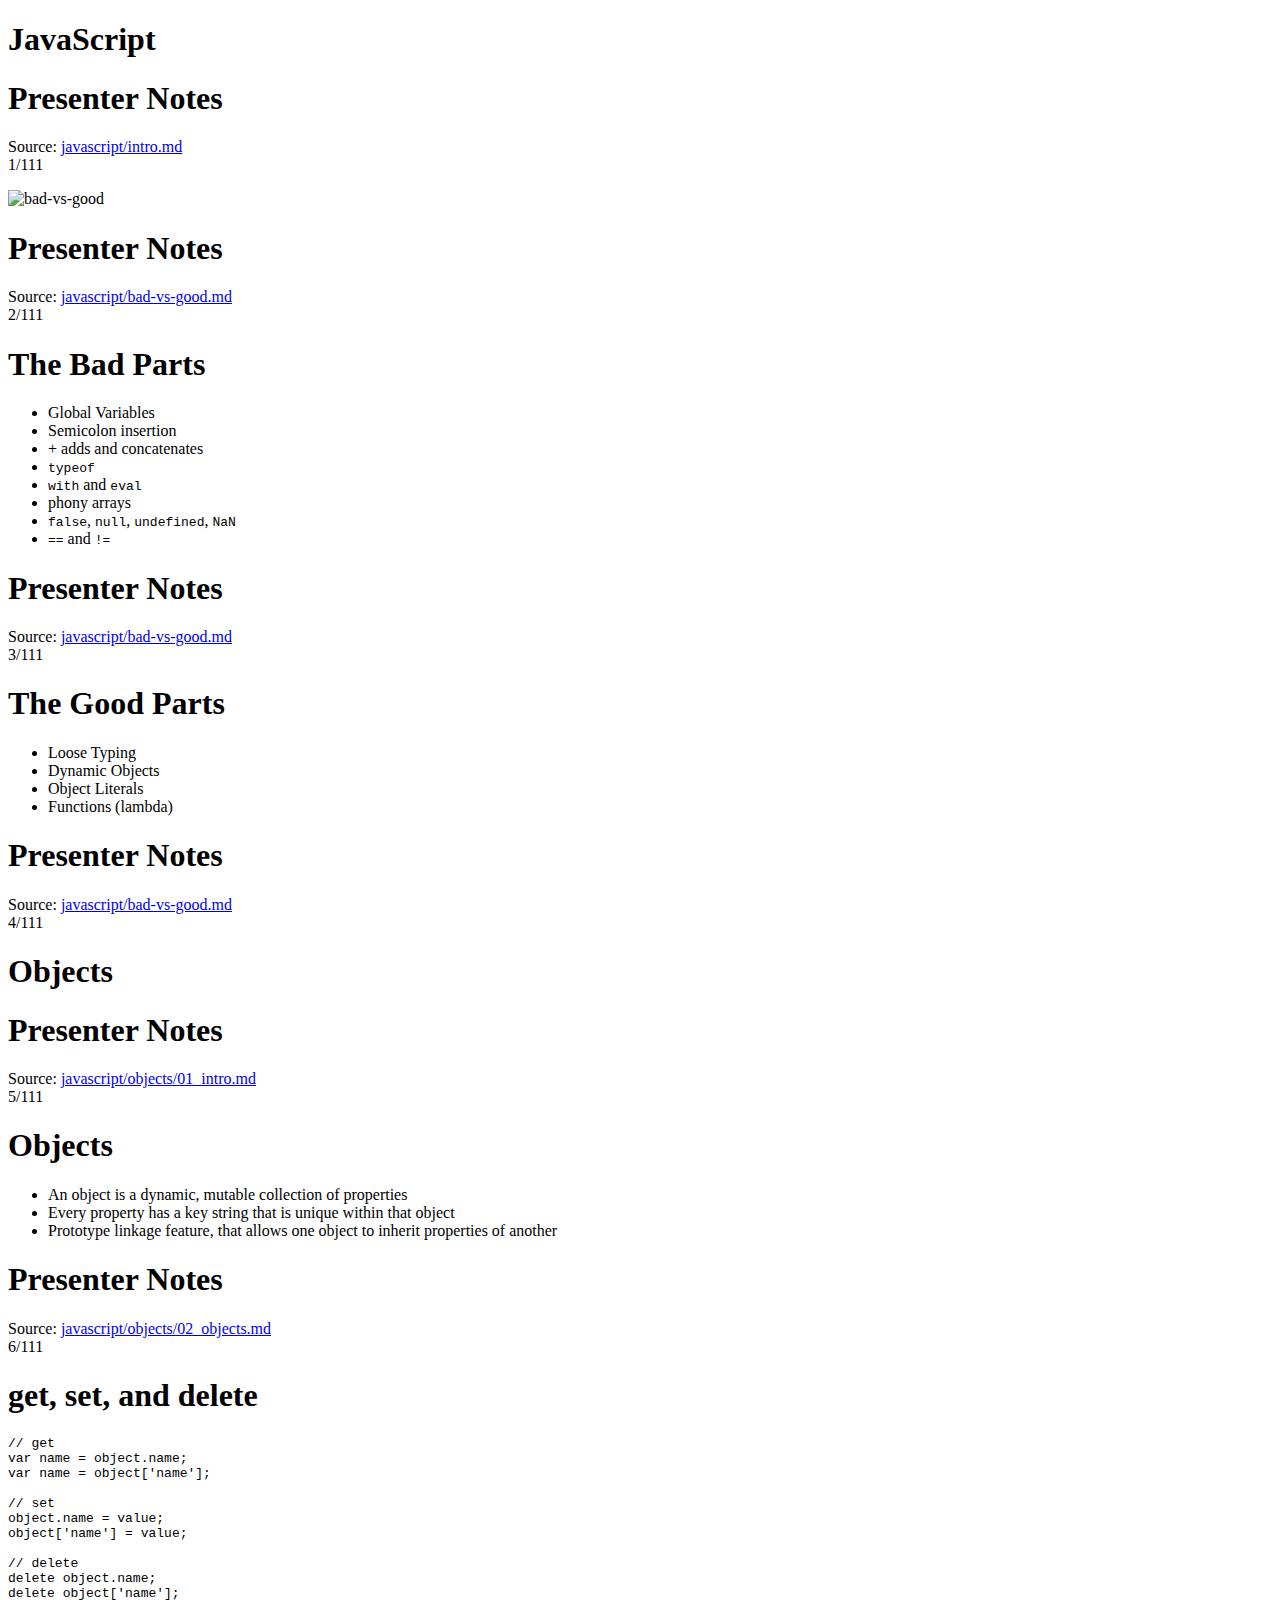
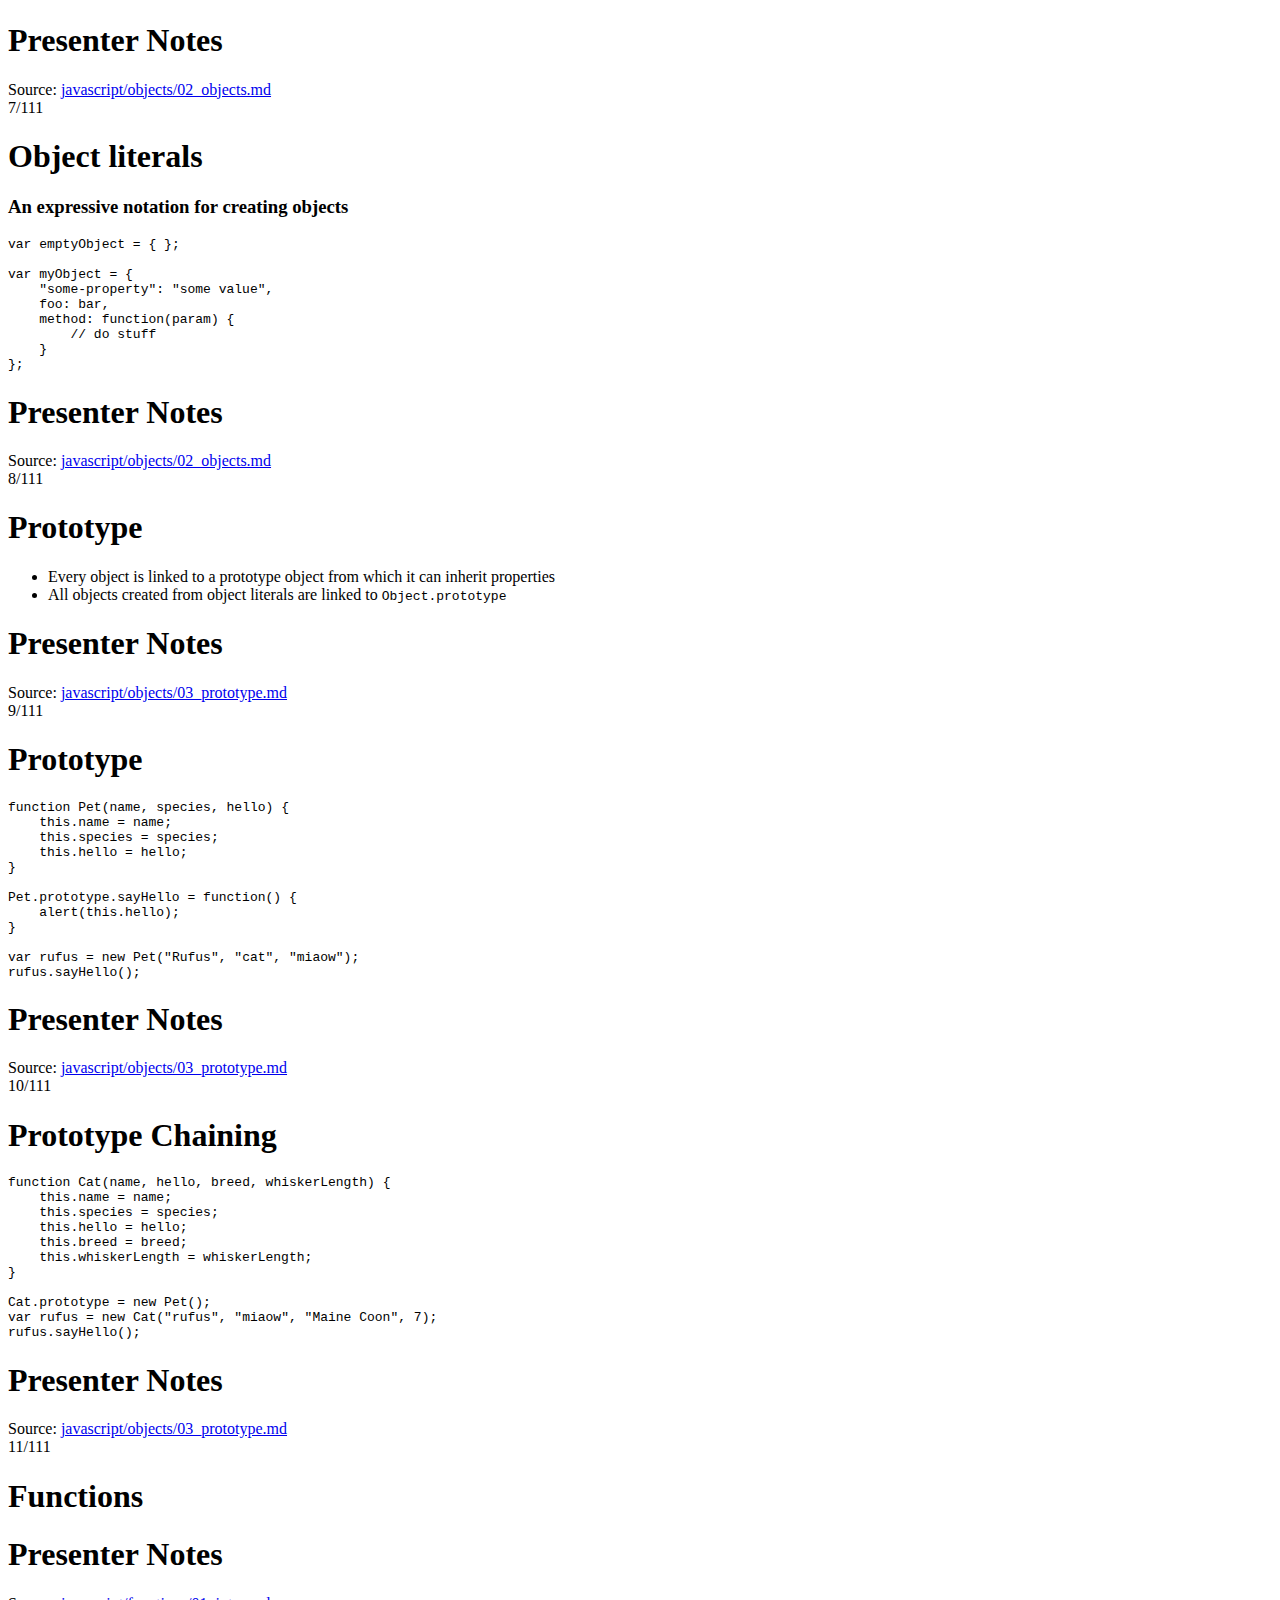
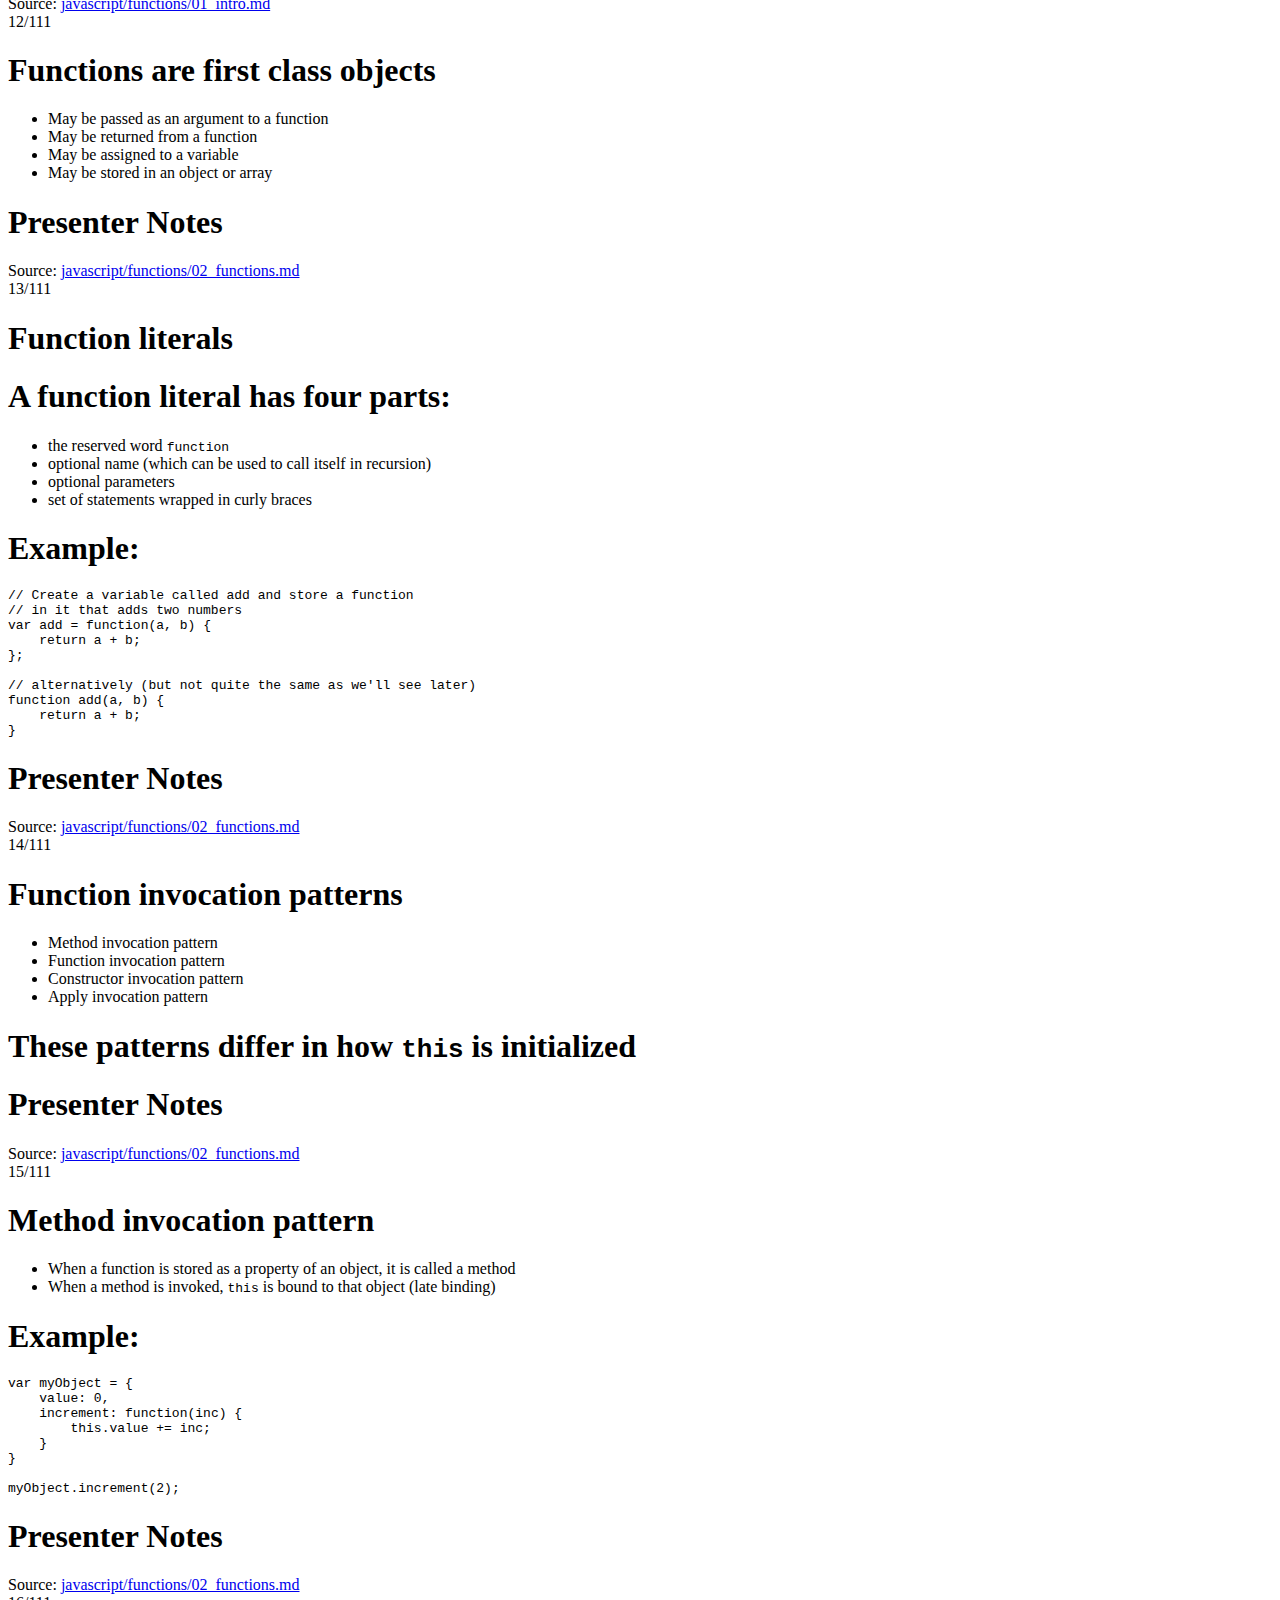
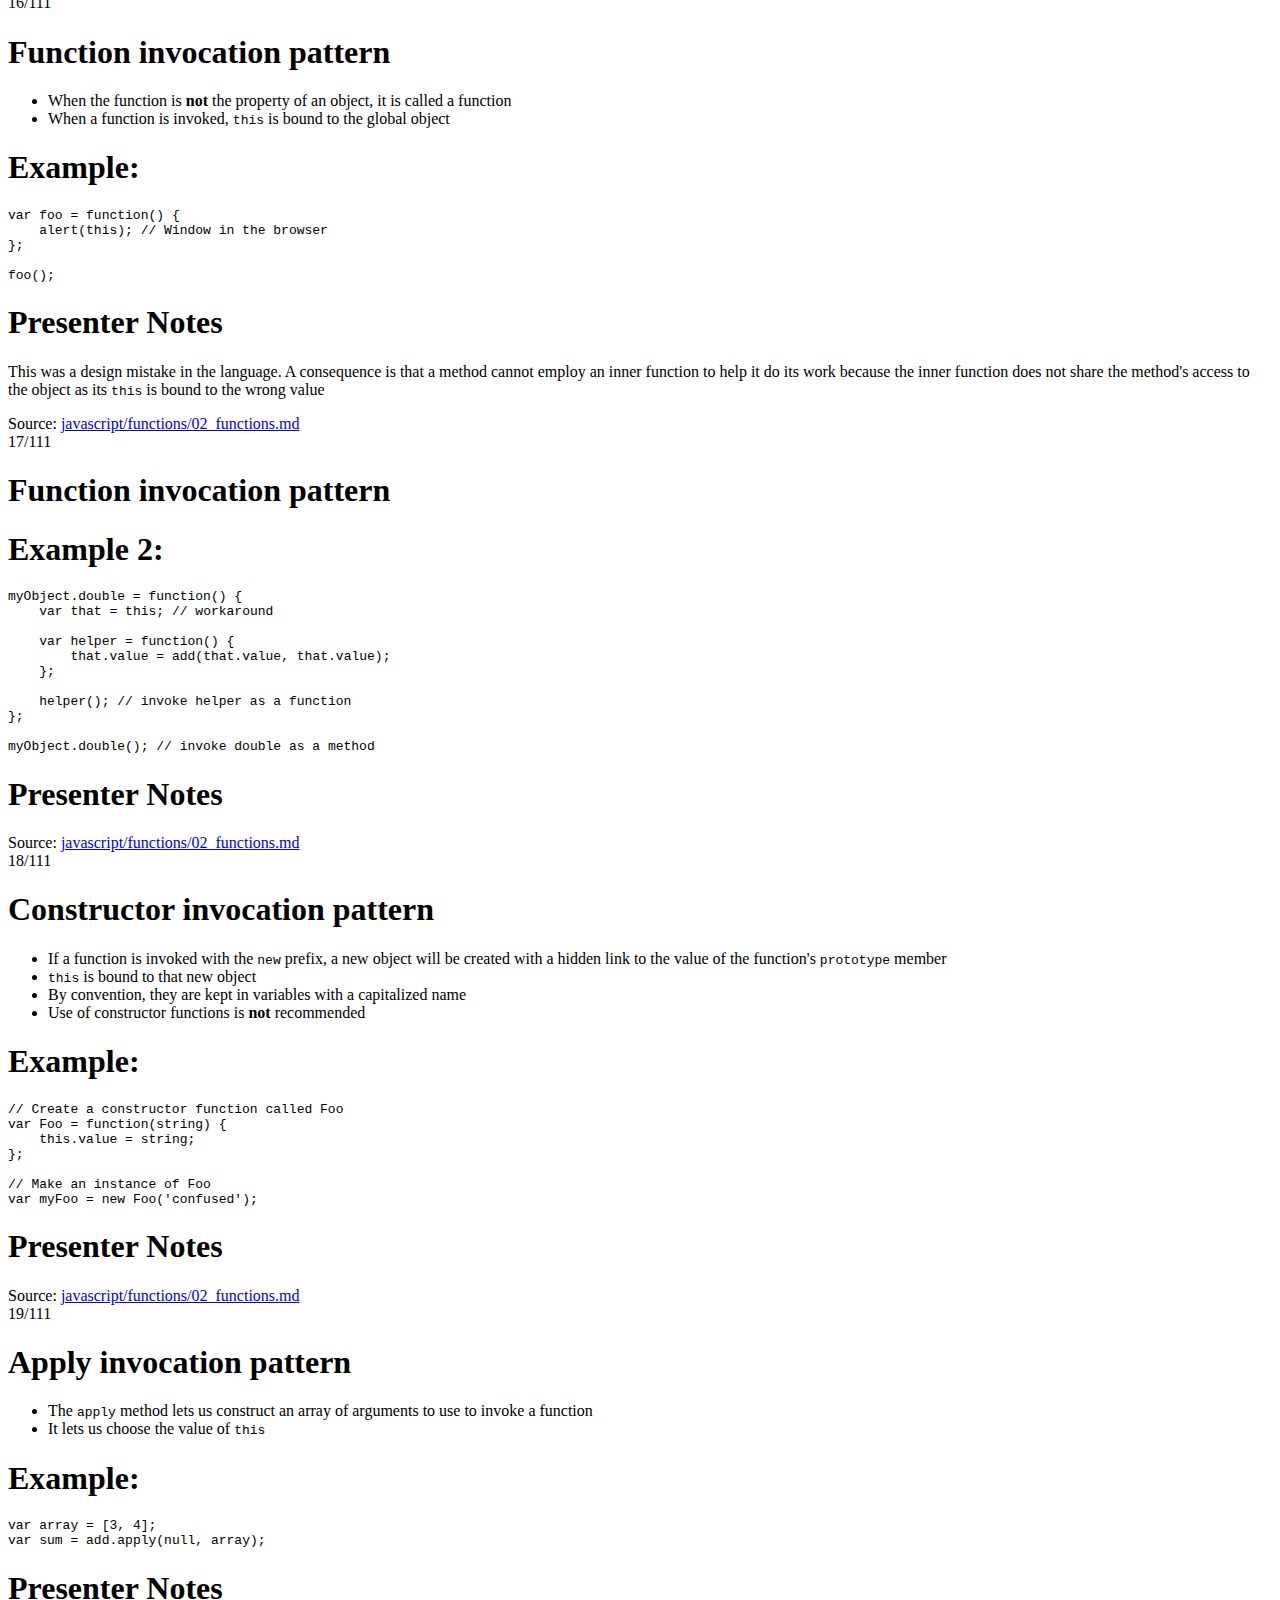
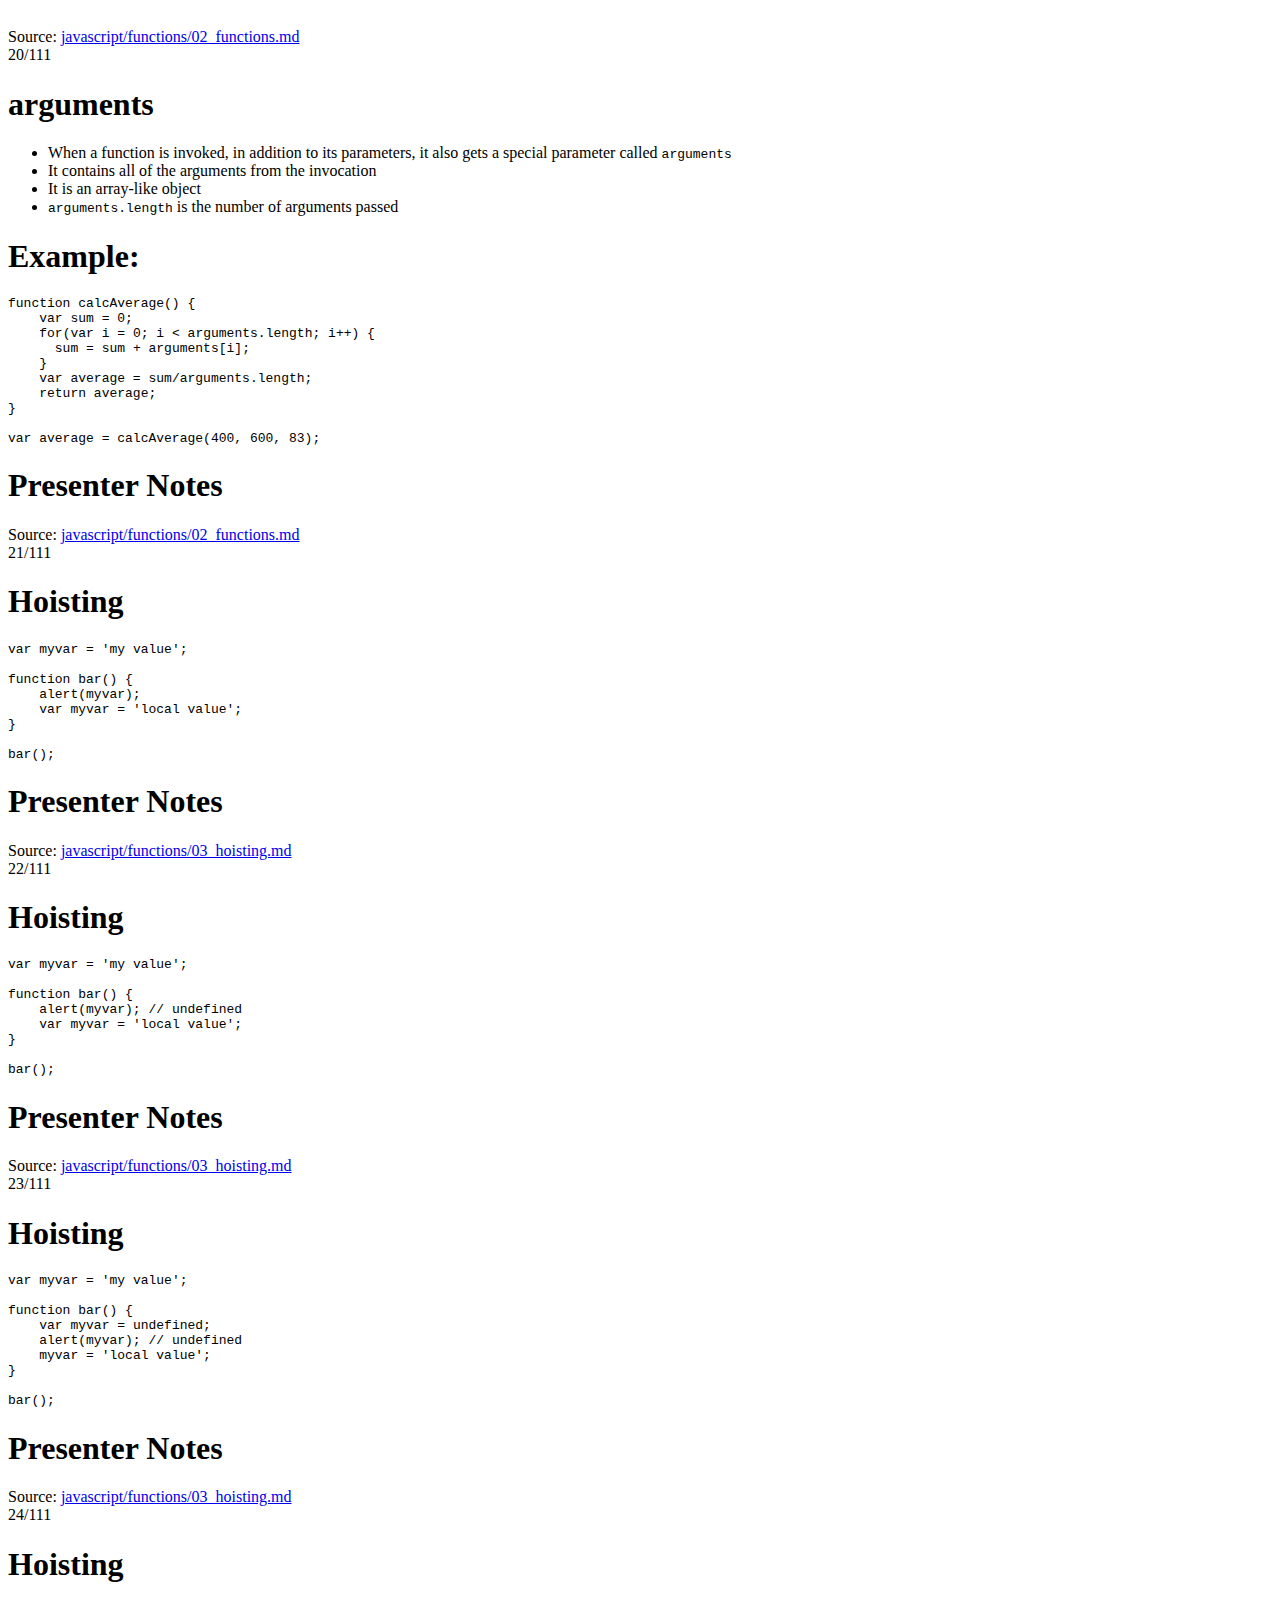
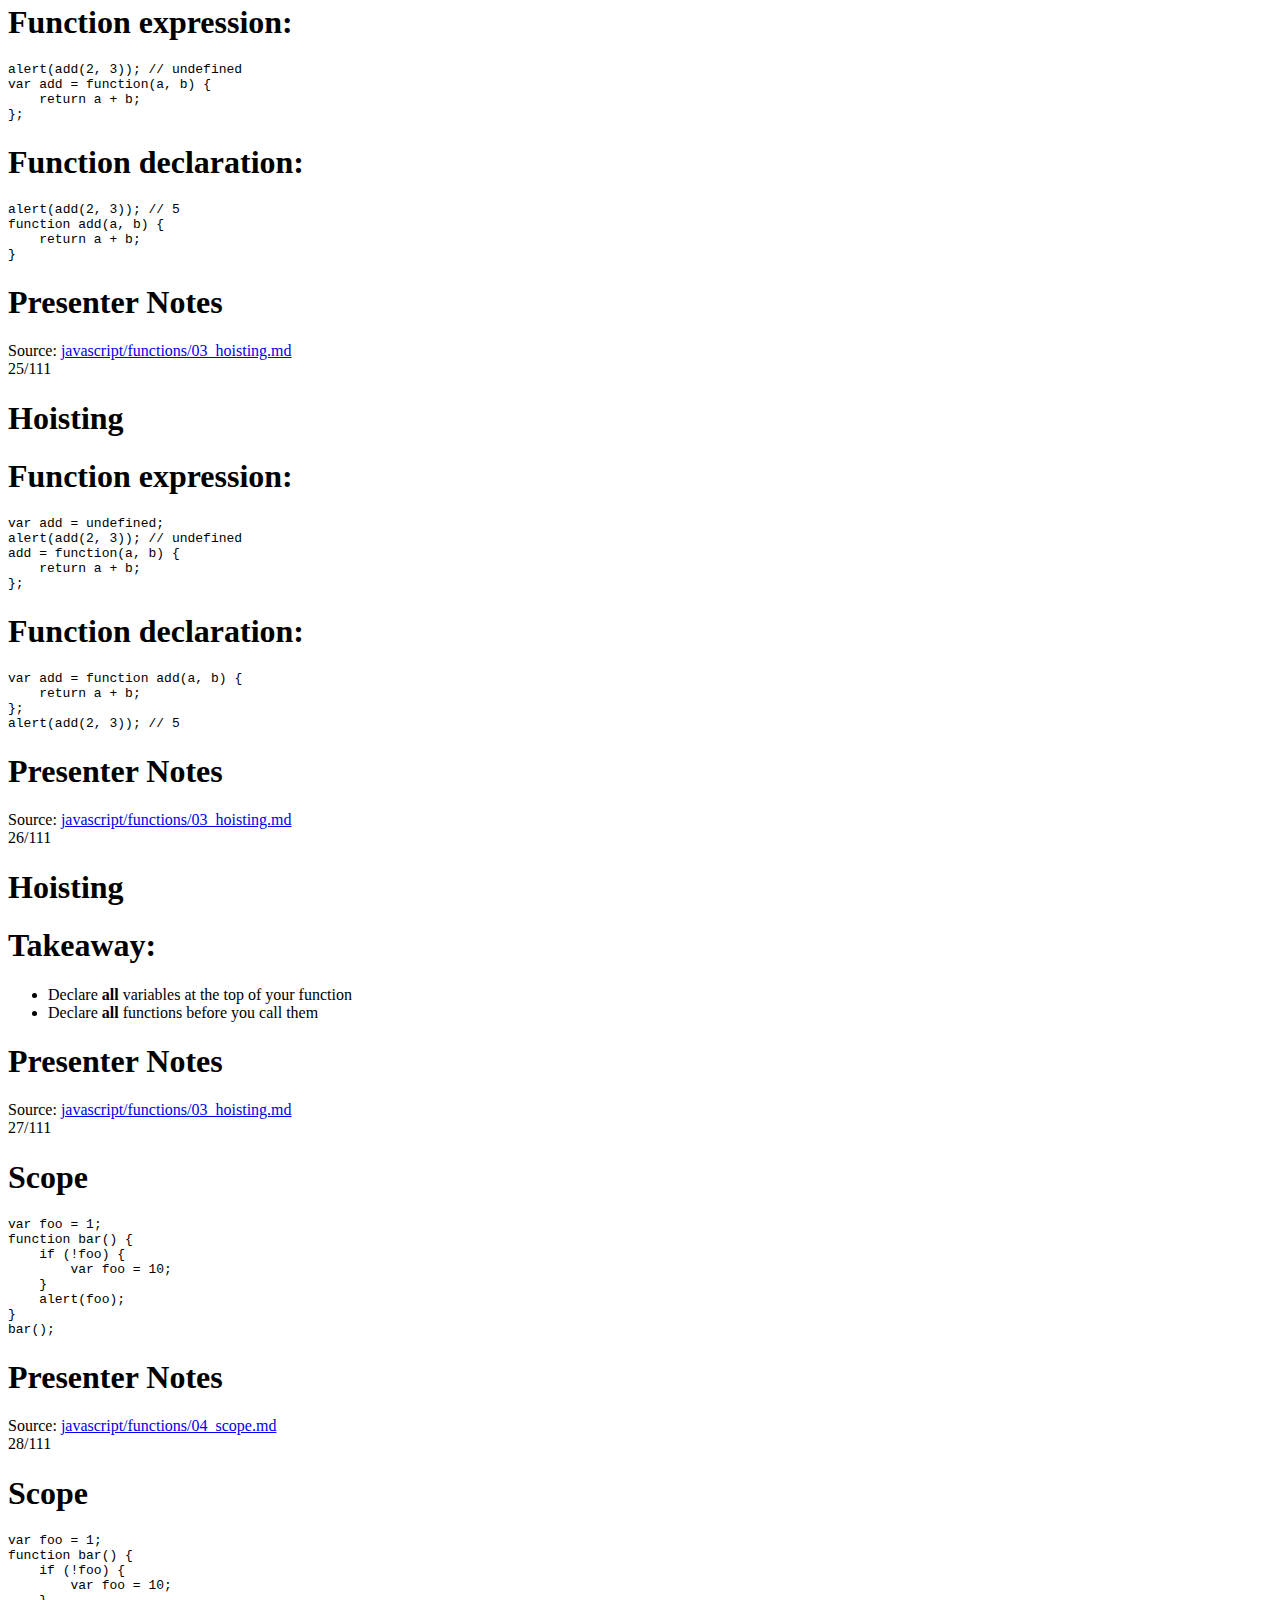
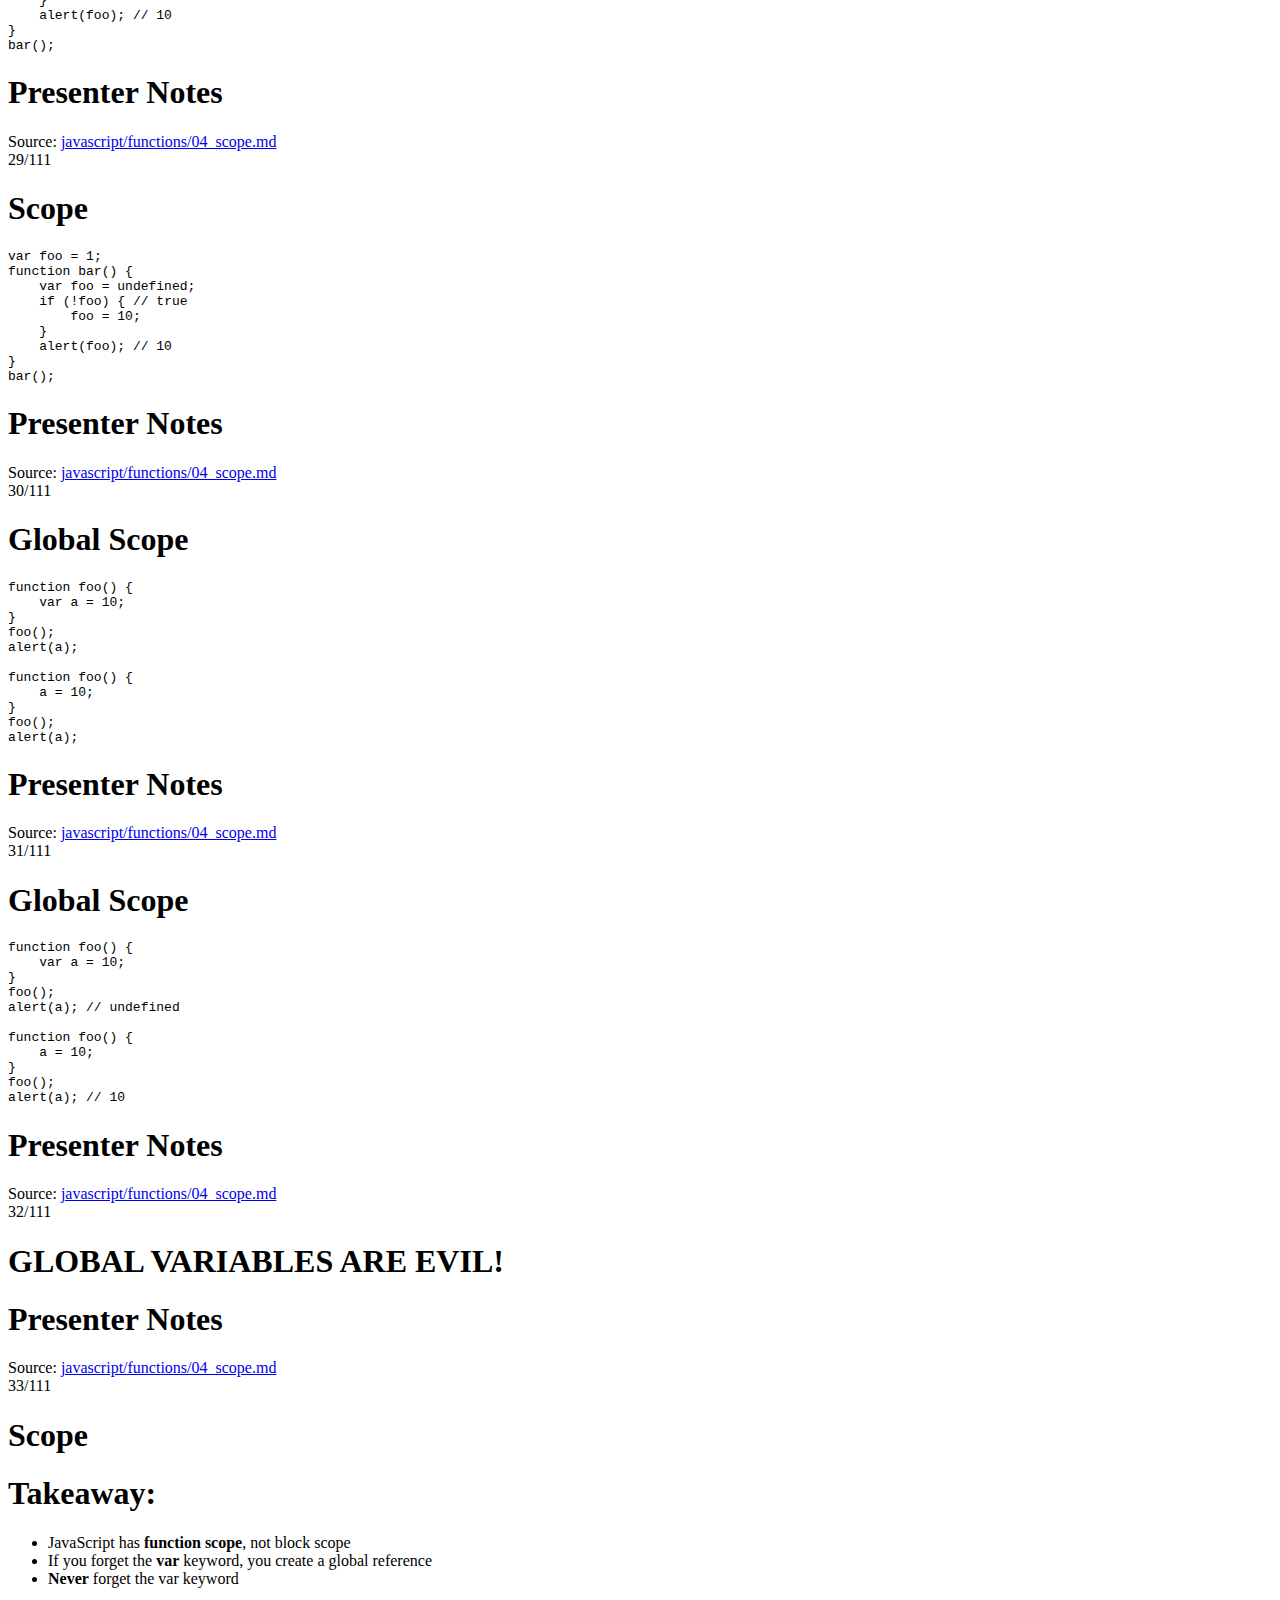
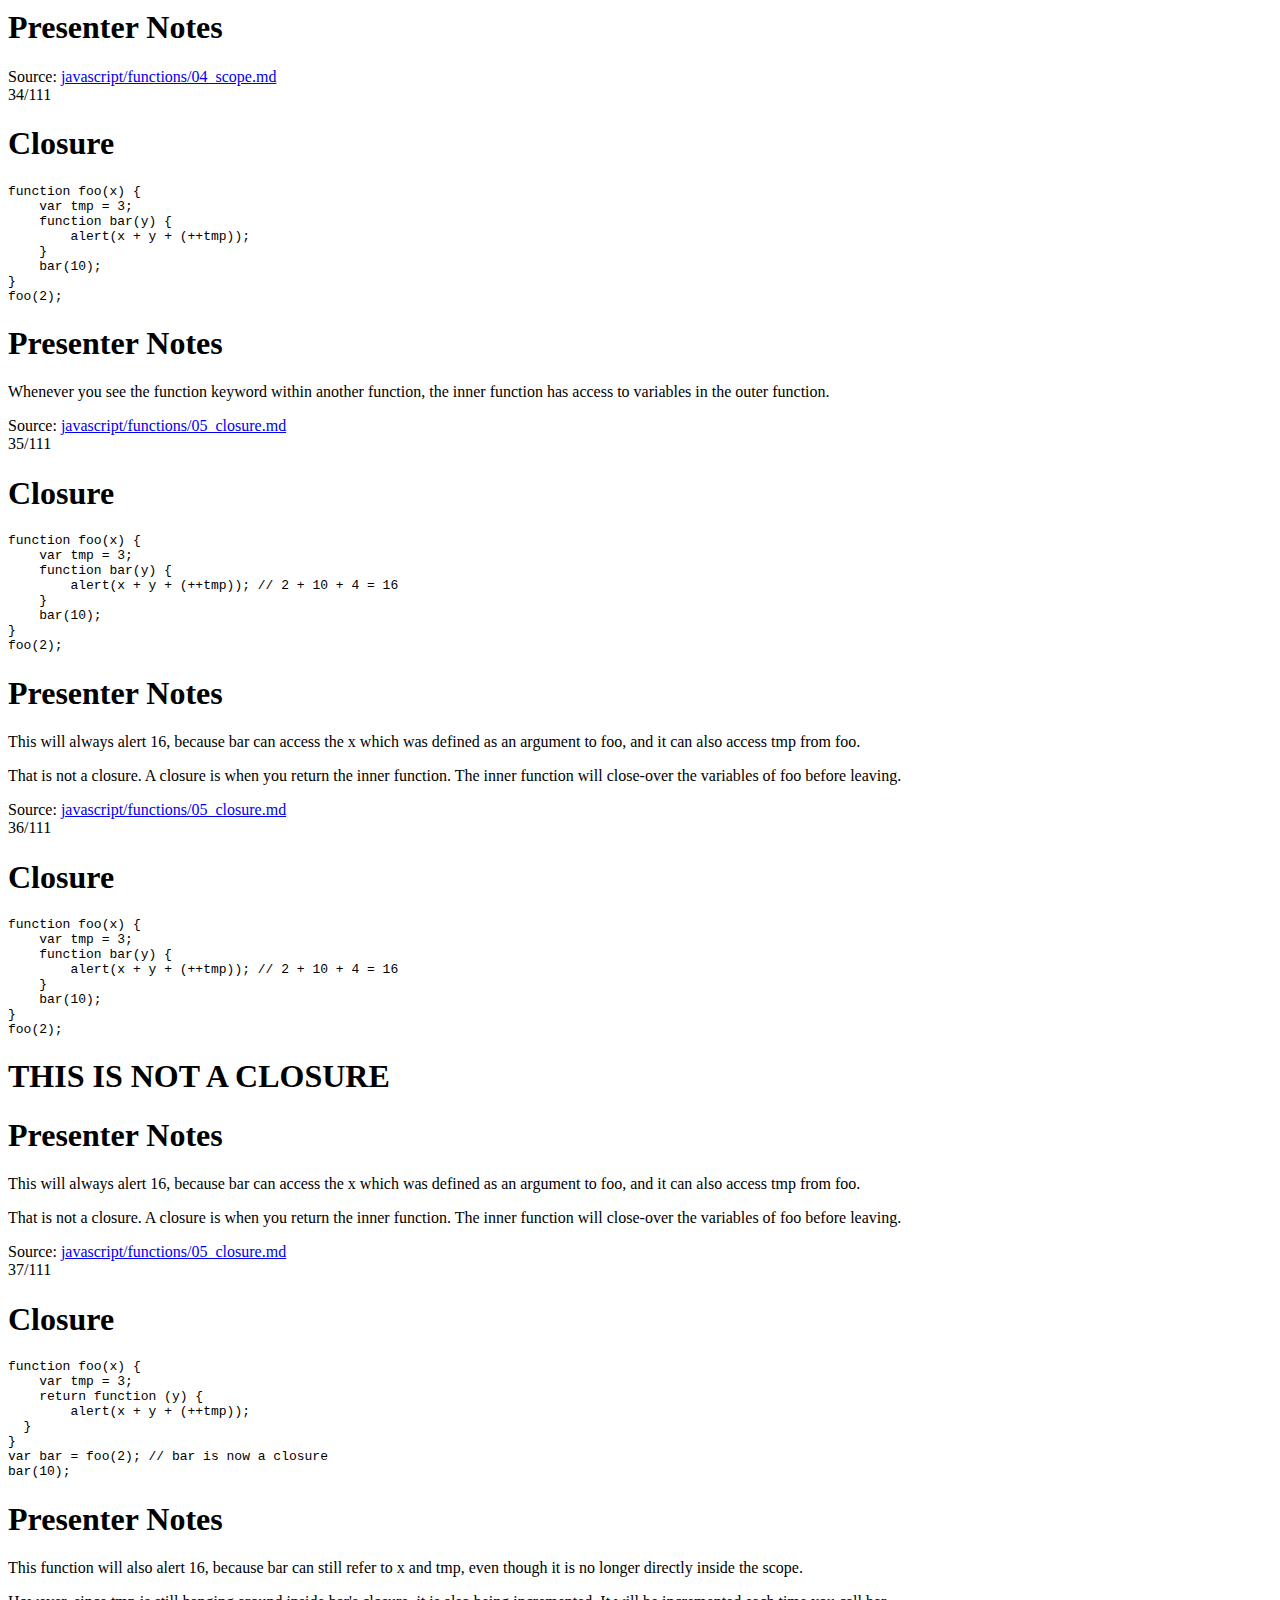
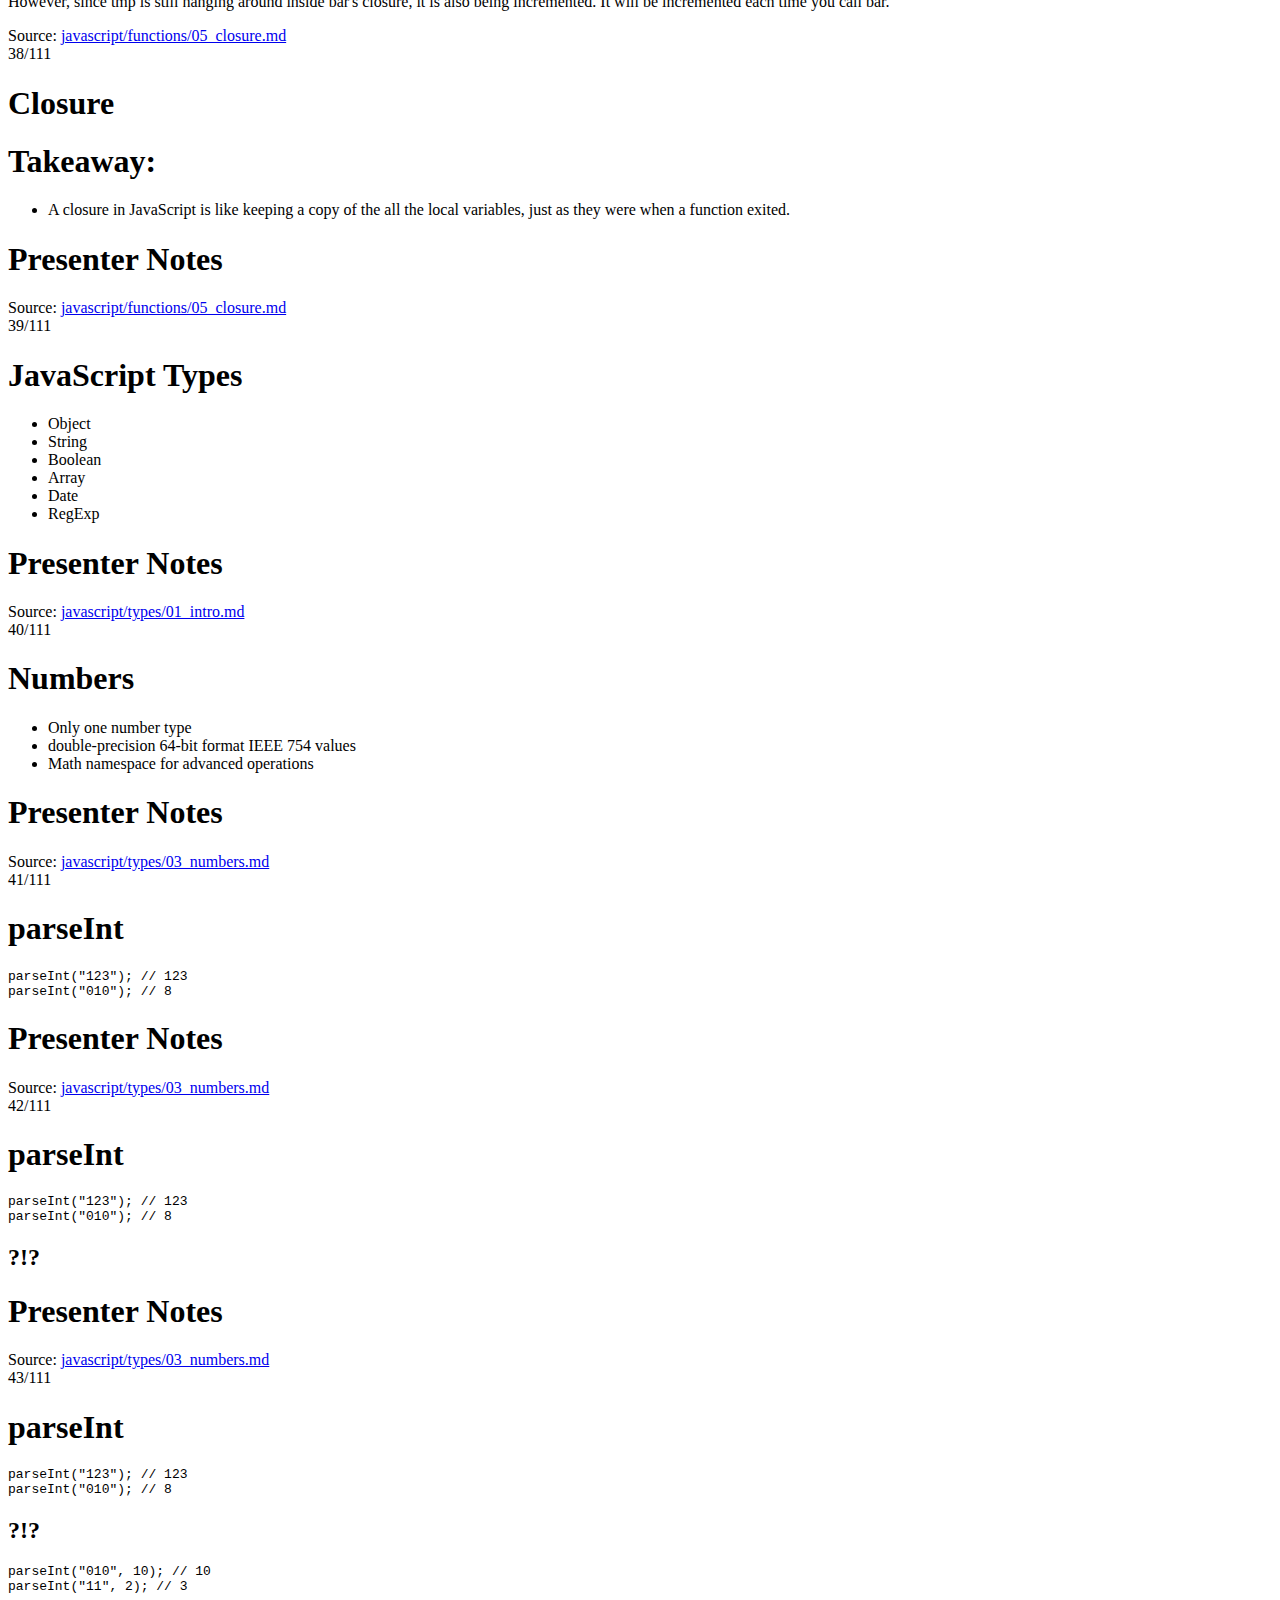
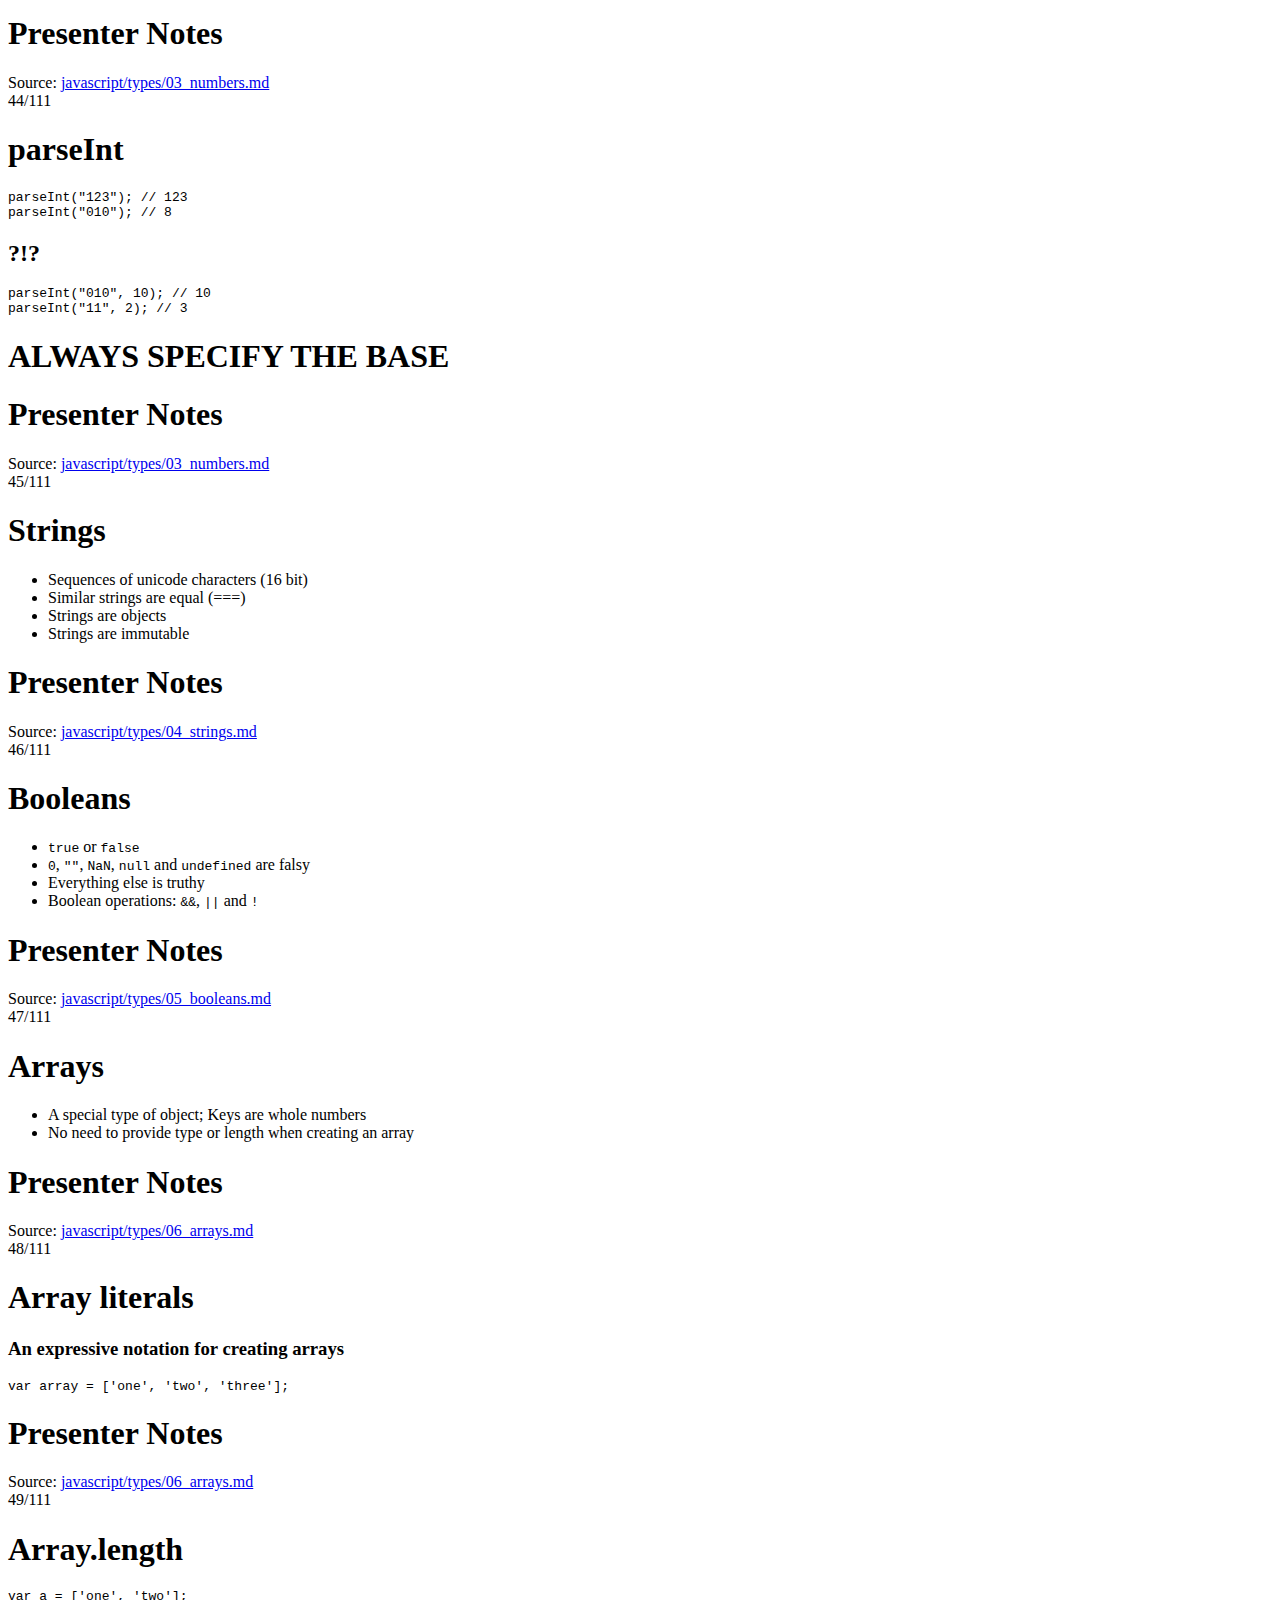
==== index.html @ 874c9ac5 "Changed destination to index.html and removed some obsolete slides" ====
<!DOCTYPE html>
<!--
  Copyright 2010 Google Inc.

  Licensed under the Apache License, Version 2.0 (the "License");
  you may not use this file except in compliance with the License.
  You may obtain a copy of the License at

     http://www.apache.org/licenses/LICENSE-2.0

  Unless required by applicable law or agreed to in writing, software
  distributed under the License is distributed on an "AS IS" BASIS,
  WITHOUT WARRANTIES OR CONDITIONS OF ANY KIND, either express or implied.
  See the License for the specific language governing permissions and
  limitations under the License.

  Original slides: Marcin Wichary (mwichary@google.com)
  Modifications: Ernest Delgado (ernestd@google.com)
                 Alex Russell (slightlyoff@chromium.org)

  landslide modifications: Adam Zapletal (adamzap@gmail.com)
                           Nicolas Perriault (nperriault@gmail.com)
-->
<html>
<head>
    <meta http-equiv="Content-Type" content="text/html; charset=utf-8" />
    <meta http-equiv="X-UA-Compatible" content="chrome=1">
    <title>JavaScript</title>
    <!-- Styles -->
    
    <link rel="stylesheet" media="print" href="file:///Users/thomas/dev/landslides/themes/html5rocks/css/print.css">
    <link rel="stylesheet" media="screen, projection" href="file:///Users/thomas/dev/landslides/themes/html5rocks/css/screen.css">
    
    
    <!-- /Styles -->
    <!-- Javascripts -->
    
    <script type="text/javascript" src="file:///Users/thomas/dev/landslides/themes/html5rocks/js/slides.js"></script>
    
    
    <!-- /Javascripts -->
</head>
<body>
  <div id="blank"></div>
  <div class="presentation">
    <div id="current_presenter_notes">
      <div id="presenter_note"></div>
    </div>
    <div class="slides">
      
      <!-- slide source: javascript/intro.md -->
      <div class="slide-wrapper">
        <div class="slide">
          <div class="inner">
            
            <header><h1>JavaScript</h1></header>
            
            
          </div>
          <div class="presenter_notes">
            <header><h1>Presenter Notes</h1></header>
            <section>
            
            </section>
          </div>
          <footer>
            
            <aside class="source">
              Source: <a href="javascript/intro.md">javascript/intro.md</a>
            </aside>
            
            <aside class="page_number">
              1/111
            </aside>
          </footer>
        </div>
      </div>
      
      <!-- slide source: javascript/bad-vs-good.md -->
      <div class="slide-wrapper">
        <div class="slide">
          <div class="inner">
            
            
            <section><p><img alt="bad-vs-good" src="file:///Users/thomas/dev/landslides/javascript/bad-vs-good.jpg" /></p></section>
            
          </div>
          <div class="presenter_notes">
            <header><h1>Presenter Notes</h1></header>
            <section>
            
            </section>
          </div>
          <footer>
            
            <aside class="source">
              Source: <a href="javascript/bad-vs-good.md">javascript/bad-vs-good.md</a>
            </aside>
            
            <aside class="page_number">
              2/111
            </aside>
          </footer>
        </div>
      </div>
      
      <!-- slide source: javascript/bad-vs-good.md -->
      <div class="slide-wrapper">
        <div class="slide">
          <div class="inner">
            
            <header><h1>The Bad Parts</h1></header>
            
            
            <section><ul>
<li>Global Variables</li>
<li>Semicolon insertion</li>
<li>+ adds and concatenates </li>
<li><code>typeof</code> </li>
<li><code>with</code> and <code>eval</code> </li>
<li>phony arrays </li>
<li><code>false</code>, <code>null</code>, <code>undefined</code>, <code>NaN</code> </li>
<li><code>==</code> and <code>!=</code> </li>
</ul></section>
            
          </div>
          <div class="presenter_notes">
            <header><h1>Presenter Notes</h1></header>
            <section>
            
            </section>
          </div>
          <footer>
            
            <aside class="source">
              Source: <a href="javascript/bad-vs-good.md">javascript/bad-vs-good.md</a>
            </aside>
            
            <aside class="page_number">
              3/111
            </aside>
          </footer>
        </div>
      </div>
      
      <!-- slide source: javascript/bad-vs-good.md -->
      <div class="slide-wrapper">
        <div class="slide">
          <div class="inner">
            
            <header><h1>The Good Parts</h1></header>
            
            
            <section><ul>
<li>Loose Typing </li>
<li>Dynamic Objects </li>
<li>Object Literals </li>
<li>Functions (lambda)</li>
</ul></section>
            
          </div>
          <div class="presenter_notes">
            <header><h1>Presenter Notes</h1></header>
            <section>
            
            </section>
          </div>
          <footer>
            
            <aside class="source">
              Source: <a href="javascript/bad-vs-good.md">javascript/bad-vs-good.md</a>
            </aside>
            
            <aside class="page_number">
              4/111
            </aside>
          </footer>
        </div>
      </div>
      
      <!-- slide source: javascript/objects/01_intro.md -->
      <div class="slide-wrapper">
        <div class="slide">
          <div class="inner">
            
            <header><h1>Objects</h1></header>
            
            
          </div>
          <div class="presenter_notes">
            <header><h1>Presenter Notes</h1></header>
            <section>
            
            </section>
          </div>
          <footer>
            
            <aside class="source">
              Source: <a href="javascript/objects/01_intro.md">javascript/objects/01_intro.md</a>
            </aside>
            
            <aside class="page_number">
              5/111
            </aside>
          </footer>
        </div>
      </div>
      
      <!-- slide source: javascript/objects/02_objects.md -->
      <div class="slide-wrapper">
        <div class="slide">
          <div class="inner">
            
            <header><h1>Objects</h1></header>
            
            
            <section><ul>
<li>An object is a dynamic, mutable collection of properties</li>
<li>Every property has a key string that is unique within that object</li>
<li>Prototype linkage feature, that allows one object to inherit properties of another</li>
</ul></section>
            
          </div>
          <div class="presenter_notes">
            <header><h1>Presenter Notes</h1></header>
            <section>
            
            </section>
          </div>
          <footer>
            
            <aside class="source">
              Source: <a href="javascript/objects/02_objects.md">javascript/objects/02_objects.md</a>
            </aside>
            
            <aside class="page_number">
              6/111
            </aside>
          </footer>
        </div>
      </div>
      
      <!-- slide source: javascript/objects/02_objects.md -->
      <div class="slide-wrapper">
        <div class="slide has_code">
          <div class="inner">
            
            <header><h1>get, set, and delete</h1></header>
            
            
            <section><div class="highlight"><pre><span class="c1">// get </span>
<span class="kd">var</span> <span class="nx">name</span> <span class="o">=</span> <span class="nx">object</span><span class="p">.</span><span class="nx">name</span><span class="p">;</span> 
<span class="kd">var</span> <span class="nx">name</span> <span class="o">=</span> <span class="nx">object</span><span class="p">[</span><span class="s1">&#39;name&#39;</span><span class="p">];</span>

<span class="c1">// set </span>
<span class="nx">object</span><span class="p">.</span><span class="nx">name</span> <span class="o">=</span> <span class="nx">value</span><span class="p">;</span> 
<span class="nx">object</span><span class="p">[</span><span class="s1">&#39;name&#39;</span><span class="p">]</span> <span class="o">=</span> <span class="nx">value</span><span class="p">;</span>

<span class="c1">// delete</span>
<span class="k">delete</span> <span class="nx">object</span><span class="p">.</span><span class="nx">name</span><span class="p">;</span>
<span class="k">delete</span> <span class="nx">object</span><span class="p">[</span><span class="s1">&#39;name&#39;</span><span class="p">];</span>
</pre></div>
</section>
            
          </div>
          <div class="presenter_notes">
            <header><h1>Presenter Notes</h1></header>
            <section>
            
            </section>
          </div>
          <footer>
            
            <aside class="source">
              Source: <a href="javascript/objects/02_objects.md">javascript/objects/02_objects.md</a>
            </aside>
            
            <aside class="page_number">
              7/111
            </aside>
          </footer>
        </div>
      </div>
      
      <!-- slide source: javascript/objects/02_objects.md -->
      <div class="slide-wrapper">
        <div class="slide has_code">
          <div class="inner">
            
            <header><h1>Object literals</h1></header>
            
            
            <section><h3>An expressive notation for creating objects</h3>
<div class="highlight"><pre><span class="kd">var</span> <span class="nx">emptyObject</span> <span class="o">=</span> <span class="p">{</span> <span class="p">};</span>

<span class="kd">var</span> <span class="nx">myObject</span> <span class="o">=</span> <span class="p">{</span>
    <span class="s2">&quot;some-property&quot;</span><span class="o">:</span> <span class="s2">&quot;some value&quot;</span><span class="p">,</span>
    <span class="nx">foo</span><span class="o">:</span> <span class="nx">bar</span><span class="p">,</span>
    <span class="nx">method</span><span class="o">:</span> <span class="kd">function</span><span class="p">(</span><span class="nx">param</span><span class="p">)</span> <span class="p">{</span>
        <span class="c1">// do stuff</span>
    <span class="p">}</span>
<span class="p">};</span>
</pre></div>
</section>
            
          </div>
          <div class="presenter_notes">
            <header><h1>Presenter Notes</h1></header>
            <section>
            
            </section>
          </div>
          <footer>
            
            <aside class="source">
              Source: <a href="javascript/objects/02_objects.md">javascript/objects/02_objects.md</a>
            </aside>
            
            <aside class="page_number">
              8/111
            </aside>
          </footer>
        </div>
      </div>
      
      <!-- slide source: javascript/objects/03_prototype.md -->
      <div class="slide-wrapper">
        <div class="slide">
          <div class="inner">
            
            <header><h1>Prototype</h1></header>
            
            
            <section><ul>
<li>Every object is linked to a prototype object from which it can inherit properties</li>
<li>All objects created from object literals are linked to <code>Object.prototype</code></li>
</ul></section>
            
          </div>
          <div class="presenter_notes">
            <header><h1>Presenter Notes</h1></header>
            <section>
            
            </section>
          </div>
          <footer>
            
            <aside class="source">
              Source: <a href="javascript/objects/03_prototype.md">javascript/objects/03_prototype.md</a>
            </aside>
            
            <aside class="page_number">
              9/111
            </aside>
          </footer>
        </div>
      </div>
      
      <!-- slide source: javascript/objects/03_prototype.md -->
      <div class="slide-wrapper">
        <div class="slide has_code">
          <div class="inner">
            
            <header><h1>Prototype</h1></header>
            
            
            <section><div class="highlight"><pre><span class="kd">function</span> <span class="nx">Pet</span><span class="p">(</span><span class="nx">name</span><span class="p">,</span> <span class="nx">species</span><span class="p">,</span> <span class="nx">hello</span><span class="p">)</span> <span class="p">{</span>
    <span class="k">this</span><span class="p">.</span><span class="nx">name</span> <span class="o">=</span> <span class="nx">name</span><span class="p">;</span>
    <span class="k">this</span><span class="p">.</span><span class="nx">species</span> <span class="o">=</span> <span class="nx">species</span><span class="p">;</span>
    <span class="k">this</span><span class="p">.</span><span class="nx">hello</span> <span class="o">=</span> <span class="nx">hello</span><span class="p">;</span>
<span class="p">}</span>

<span class="nx">Pet</span><span class="p">.</span><span class="nx">prototype</span><span class="p">.</span><span class="nx">sayHello</span> <span class="o">=</span> <span class="kd">function</span><span class="p">()</span> <span class="p">{</span>
    <span class="nx">alert</span><span class="p">(</span><span class="k">this</span><span class="p">.</span><span class="nx">hello</span><span class="p">);</span>
<span class="p">}</span>

<span class="kd">var</span> <span class="nx">rufus</span> <span class="o">=</span> <span class="k">new</span> <span class="nx">Pet</span><span class="p">(</span><span class="s2">&quot;Rufus&quot;</span><span class="p">,</span> <span class="s2">&quot;cat&quot;</span><span class="p">,</span> <span class="s2">&quot;miaow&quot;</span><span class="p">);</span>
<span class="nx">rufus</span><span class="p">.</span><span class="nx">sayHello</span><span class="p">();</span>
</pre></div>
</section>
            
          </div>
          <div class="presenter_notes">
            <header><h1>Presenter Notes</h1></header>
            <section>
            
            </section>
          </div>
          <footer>
            
            <aside class="source">
              Source: <a href="javascript/objects/03_prototype.md">javascript/objects/03_prototype.md</a>
            </aside>
            
            <aside class="page_number">
              10/111
            </aside>
          </footer>
        </div>
      </div>
      
      <!-- slide source: javascript/objects/03_prototype.md -->
      <div class="slide-wrapper">
        <div class="slide has_code">
          <div class="inner">
            
            <header><h1>Prototype Chaining</h1></header>
            
            
            <section><div class="highlight"><pre><span class="kd">function</span> <span class="nx">Cat</span><span class="p">(</span><span class="nx">name</span><span class="p">,</span> <span class="nx">hello</span><span class="p">,</span> <span class="nx">breed</span><span class="p">,</span> <span class="nx">whiskerLength</span><span class="p">)</span> <span class="p">{</span>
    <span class="k">this</span><span class="p">.</span><span class="nx">name</span> <span class="o">=</span> <span class="nx">name</span><span class="p">;</span>
    <span class="k">this</span><span class="p">.</span><span class="nx">species</span> <span class="o">=</span> <span class="nx">species</span><span class="p">;</span>
    <span class="k">this</span><span class="p">.</span><span class="nx">hello</span> <span class="o">=</span> <span class="nx">hello</span><span class="p">;</span>
    <span class="k">this</span><span class="p">.</span><span class="nx">breed</span> <span class="o">=</span> <span class="nx">breed</span><span class="p">;</span>
    <span class="k">this</span><span class="p">.</span><span class="nx">whiskerLength</span> <span class="o">=</span> <span class="nx">whiskerLength</span><span class="p">;</span>
<span class="p">}</span>

<span class="nx">Cat</span><span class="p">.</span><span class="nx">prototype</span> <span class="o">=</span> <span class="k">new</span> <span class="nx">Pet</span><span class="p">();</span>
<span class="kd">var</span> <span class="nx">rufus</span> <span class="o">=</span> <span class="k">new</span> <span class="nx">Cat</span><span class="p">(</span><span class="s2">&quot;rufus&quot;</span><span class="p">,</span> <span class="s2">&quot;miaow&quot;</span><span class="p">,</span> <span class="s2">&quot;Maine Coon&quot;</span><span class="p">,</span> <span class="mi">7</span><span class="p">);</span>
<span class="nx">rufus</span><span class="p">.</span><span class="nx">sayHello</span><span class="p">();</span>
</pre></div>
</section>
            
          </div>
          <div class="presenter_notes">
            <header><h1>Presenter Notes</h1></header>
            <section>
            
            </section>
          </div>
          <footer>
            
            <aside class="source">
              Source: <a href="javascript/objects/03_prototype.md">javascript/objects/03_prototype.md</a>
            </aside>
            
            <aside class="page_number">
              11/111
            </aside>
          </footer>
        </div>
      </div>
      
      <!-- slide source: javascript/functions/01_intro.md -->
      <div class="slide-wrapper">
        <div class="slide">
          <div class="inner">
            
            <header><h1>Functions</h1></header>
            
            
          </div>
          <div class="presenter_notes">
            <header><h1>Presenter Notes</h1></header>
            <section>
            
            </section>
          </div>
          <footer>
            
            <aside class="source">
              Source: <a href="javascript/functions/01_intro.md">javascript/functions/01_intro.md</a>
            </aside>
            
            <aside class="page_number">
              12/111
            </aside>
          </footer>
        </div>
      </div>
      
      <!-- slide source: javascript/functions/02_functions.md -->
      <div class="slide-wrapper">
        <div class="slide">
          <div class="inner">
            
            <header><h1>Functions are first class objects</h1></header>
            
            
            <section><ul>
<li>May be passed as an argument to a function</li>
<li>May be returned from a function</li>
<li>May be assigned to a variable</li>
<li>May be stored in an object or array</li>
</ul></section>
            
          </div>
          <div class="presenter_notes">
            <header><h1>Presenter Notes</h1></header>
            <section>
            
            </section>
          </div>
          <footer>
            
            <aside class="source">
              Source: <a href="javascript/functions/02_functions.md">javascript/functions/02_functions.md</a>
            </aside>
            
            <aside class="page_number">
              13/111
            </aside>
          </footer>
        </div>
      </div>
      
      <!-- slide source: javascript/functions/02_functions.md -->
      <div class="slide-wrapper">
        <div class="slide has_code">
          <div class="inner">
            
            <header><h1>Function literals</h1></header>
            
            
            <section><h1>A function literal has four parts:</h1>
<ul>
<li>the reserved word <code>function</code></li>
<li>optional name (which can be used to call itself in recursion)</li>
<li>optional parameters</li>
<li>set of statements wrapped in curly braces</li>
</ul>
<h1>Example:</h1>
<div class="highlight"><pre><span class="c1">// Create a variable called add and store a function</span>
<span class="c1">// in it that adds two numbers</span>
<span class="kd">var</span> <span class="nx">add</span> <span class="o">=</span> <span class="kd">function</span><span class="p">(</span><span class="nx">a</span><span class="p">,</span> <span class="nx">b</span><span class="p">)</span> <span class="p">{</span>
    <span class="k">return</span> <span class="nx">a</span> <span class="o">+</span> <span class="nx">b</span><span class="p">;</span>
<span class="p">};</span>

<span class="c1">// alternatively (but not quite the same as we&#39;ll see later)</span>
<span class="kd">function</span> <span class="nx">add</span><span class="p">(</span><span class="nx">a</span><span class="p">,</span> <span class="nx">b</span><span class="p">)</span> <span class="p">{</span>
    <span class="k">return</span> <span class="nx">a</span> <span class="o">+</span> <span class="nx">b</span><span class="p">;</span>
<span class="p">}</span>
</pre></div>
</section>
            
          </div>
          <div class="presenter_notes">
            <header><h1>Presenter Notes</h1></header>
            <section>
            
            </section>
          </div>
          <footer>
            
            <aside class="source">
              Source: <a href="javascript/functions/02_functions.md">javascript/functions/02_functions.md</a>
            </aside>
            
            <aside class="page_number">
              14/111
            </aside>
          </footer>
        </div>
      </div>
      
      <!-- slide source: javascript/functions/02_functions.md -->
      <div class="slide-wrapper">
        <div class="slide">
          <div class="inner">
            
            <header><h1>Function invocation patterns</h1></header>
            
            
            <section><ul>
<li>Method invocation pattern</li>
<li>Function invocation pattern</li>
<li>Constructor invocation pattern</li>
<li>Apply invocation pattern</li>
</ul>
<h1>These patterns differ in how <code>this</code> is initialized</h1></section>
            
          </div>
          <div class="presenter_notes">
            <header><h1>Presenter Notes</h1></header>
            <section>
            
            </section>
          </div>
          <footer>
            
            <aside class="source">
              Source: <a href="javascript/functions/02_functions.md">javascript/functions/02_functions.md</a>
            </aside>
            
            <aside class="page_number">
              15/111
            </aside>
          </footer>
        </div>
      </div>
      
      <!-- slide source: javascript/functions/02_functions.md -->
      <div class="slide-wrapper">
        <div class="slide has_code">
          <div class="inner">
            
            <header><h1>Method invocation pattern</h1></header>
            
            
            <section><ul>
<li>When a function is stored as a property of an object, it is called a method</li>
<li>When a method is invoked, <code>this</code> is bound to that object (late binding)</li>
</ul>
<h1>Example:</h1>
<div class="highlight"><pre><span class="kd">var</span> <span class="nx">myObject</span> <span class="o">=</span> <span class="p">{</span>
    <span class="nx">value</span><span class="o">:</span> <span class="mi">0</span><span class="p">,</span>
    <span class="nx">increment</span><span class="o">:</span> <span class="kd">function</span><span class="p">(</span><span class="nx">inc</span><span class="p">)</span> <span class="p">{</span>
        <span class="k">this</span><span class="p">.</span><span class="nx">value</span> <span class="o">+=</span> <span class="nx">inc</span><span class="p">;</span>
    <span class="p">}</span>
<span class="p">}</span>

<span class="nx">myObject</span><span class="p">.</span><span class="nx">increment</span><span class="p">(</span><span class="mi">2</span><span class="p">);</span>
</pre></div>
</section>
            
          </div>
          <div class="presenter_notes">
            <header><h1>Presenter Notes</h1></header>
            <section>
            
            </section>
          </div>
          <footer>
            
            <aside class="source">
              Source: <a href="javascript/functions/02_functions.md">javascript/functions/02_functions.md</a>
            </aside>
            
            <aside class="page_number">
              16/111
            </aside>
          </footer>
        </div>
      </div>
      
      <!-- slide source: javascript/functions/02_functions.md -->
      <div class="slide-wrapper">
        <div class="slide has_code">
          <div class="inner">
            
            <header><h1>Function invocation pattern</h1></header>
            
            
            <section><ul>
<li>When the function is <strong>not</strong> the property of an object, it is called a function</li>
<li>When a function is invoked, <code>this</code> is bound to the global object</li>
</ul>
<h1>Example:</h1>
<div class="highlight"><pre><span class="kd">var</span> <span class="nx">foo</span> <span class="o">=</span> <span class="kd">function</span><span class="p">()</span> <span class="p">{</span>
    <span class="nx">alert</span><span class="p">(</span><span class="k">this</span><span class="p">);</span> <span class="c1">// Window in the browser</span>
<span class="p">};</span>

<span class="nx">foo</span><span class="p">();</span>
</pre></div>

</section>
            
          </div>
          <div class="presenter_notes">
            <header><h1>Presenter Notes</h1></header>
            <section>
            
              <p>This was a design mistake in the language.
A consequence is that a method cannot employ an inner function to help it do its work because the inner function does not share the method's access to the object as its <code>this</code> is bound to the wrong value</p>
            
            </section>
          </div>
          <footer>
            
            <aside class="source">
              Source: <a href="javascript/functions/02_functions.md">javascript/functions/02_functions.md</a>
            </aside>
            
            <aside class="page_number">
              17/111
            </aside>
          </footer>
        </div>
      </div>
      
      <!-- slide source: javascript/functions/02_functions.md -->
      <div class="slide-wrapper">
        <div class="slide has_code">
          <div class="inner">
            
            <header><h1>Function invocation pattern</h1></header>
            
            
            <section><h1>Example 2:</h1>
<div class="highlight"><pre><span class="nx">myObject</span><span class="p">.</span><span class="kr">double</span> <span class="o">=</span> <span class="kd">function</span><span class="p">()</span> <span class="p">{</span>
    <span class="kd">var</span> <span class="nx">that</span> <span class="o">=</span> <span class="k">this</span><span class="p">;</span> <span class="c1">// workaround</span>

    <span class="kd">var</span> <span class="nx">helper</span> <span class="o">=</span> <span class="kd">function</span><span class="p">()</span> <span class="p">{</span>
        <span class="nx">that</span><span class="p">.</span><span class="nx">value</span> <span class="o">=</span> <span class="nx">add</span><span class="p">(</span><span class="nx">that</span><span class="p">.</span><span class="nx">value</span><span class="p">,</span> <span class="nx">that</span><span class="p">.</span><span class="nx">value</span><span class="p">);</span>
    <span class="p">};</span>

    <span class="nx">helper</span><span class="p">();</span> <span class="c1">// invoke helper as a function</span>
<span class="p">};</span>

<span class="nx">myObject</span><span class="p">.</span><span class="kr">double</span><span class="p">();</span> <span class="c1">// invoke double as a method</span>
</pre></div>
</section>
            
          </div>
          <div class="presenter_notes">
            <header><h1>Presenter Notes</h1></header>
            <section>
            
            </section>
          </div>
          <footer>
            
            <aside class="source">
              Source: <a href="javascript/functions/02_functions.md">javascript/functions/02_functions.md</a>
            </aside>
            
            <aside class="page_number">
              18/111
            </aside>
          </footer>
        </div>
      </div>
      
      <!-- slide source: javascript/functions/02_functions.md -->
      <div class="slide-wrapper">
        <div class="slide has_code">
          <div class="inner">
            
            <header><h1>Constructor invocation pattern</h1></header>
            
            
            <section><ul>
<li>If a function is invoked with the <code>new</code> prefix, a new object will be created with a hidden link to the value of the function's <code>prototype</code> member</li>
<li><code>this</code> is bound to that new object</li>
<li>By convention, they are kept in variables with a capitalized name</li>
<li>Use of constructor functions is <strong>not</strong> recommended</li>
</ul>
<h1>Example:</h1>
<div class="highlight"><pre><span class="c1">// Create a constructor function called Foo</span>
<span class="kd">var</span> <span class="nx">Foo</span> <span class="o">=</span> <span class="kd">function</span><span class="p">(</span><span class="nx">string</span><span class="p">)</span> <span class="p">{</span>
    <span class="k">this</span><span class="p">.</span><span class="nx">value</span> <span class="o">=</span> <span class="nx">string</span><span class="p">;</span>
<span class="p">};</span>

<span class="c1">// Make an instance of Foo</span>
<span class="kd">var</span> <span class="nx">myFoo</span> <span class="o">=</span> <span class="k">new</span> <span class="nx">Foo</span><span class="p">(</span><span class="s1">&#39;confused&#39;</span><span class="p">);</span>
</pre></div>
</section>
            
          </div>
          <div class="presenter_notes">
            <header><h1>Presenter Notes</h1></header>
            <section>
            
            </section>
          </div>
          <footer>
            
            <aside class="source">
              Source: <a href="javascript/functions/02_functions.md">javascript/functions/02_functions.md</a>
            </aside>
            
            <aside class="page_number">
              19/111
            </aside>
          </footer>
        </div>
      </div>
      
      <!-- slide source: javascript/functions/02_functions.md -->
      <div class="slide-wrapper">
        <div class="slide has_code">
          <div class="inner">
            
            <header><h1>Apply invocation pattern</h1></header>
            
            
            <section><ul>
<li>The <code>apply</code> method lets us construct an array of arguments to use to invoke a function</li>
<li>It lets us choose the value of <code>this</code></li>
</ul>
<h1>Example:</h1>
<div class="highlight"><pre><span class="kd">var</span> <span class="nx">array</span> <span class="o">=</span> <span class="p">[</span><span class="mi">3</span><span class="p">,</span> <span class="mi">4</span><span class="p">];</span>
<span class="kd">var</span> <span class="nx">sum</span> <span class="o">=</span> <span class="nx">add</span><span class="p">.</span><span class="nx">apply</span><span class="p">(</span><span class="kc">null</span><span class="p">,</span> <span class="nx">array</span><span class="p">);</span>
</pre></div>
</section>
            
          </div>
          <div class="presenter_notes">
            <header><h1>Presenter Notes</h1></header>
            <section>
            
            </section>
          </div>
          <footer>
            
            <aside class="source">
              Source: <a href="javascript/functions/02_functions.md">javascript/functions/02_functions.md</a>
            </aside>
            
            <aside class="page_number">
              20/111
            </aside>
          </footer>
        </div>
      </div>
      
      <!-- slide source: javascript/functions/02_functions.md -->
      <div class="slide-wrapper">
        <div class="slide has_code">
          <div class="inner">
            
            <header><h1>arguments</h1></header>
            
            
            <section><ul>
<li>When a function is invoked, in addition to its parameters, it also gets a special parameter called <code>arguments</code></li>
<li>It contains all of the arguments from the invocation</li>
<li>It is an array-like object</li>
<li><code>arguments.length</code> is the number of arguments passed</li>
</ul>
<h1>Example:</h1>
<div class="highlight"><pre><span class="kd">function</span> <span class="nx">calcAverage</span><span class="p">()</span> <span class="p">{</span> 
    <span class="kd">var</span> <span class="nx">sum</span> <span class="o">=</span> <span class="mi">0</span><span class="p">;</span> 
    <span class="k">for</span><span class="p">(</span><span class="kd">var</span> <span class="nx">i</span> <span class="o">=</span> <span class="mi">0</span><span class="p">;</span> <span class="nx">i</span> <span class="o">&lt;</span> <span class="nx">arguments</span><span class="p">.</span><span class="nx">length</span><span class="p">;</span> <span class="nx">i</span><span class="o">++</span><span class="p">)</span> <span class="p">{</span>
      <span class="nx">sum</span> <span class="o">=</span> <span class="nx">sum</span> <span class="o">+</span> <span class="nx">arguments</span><span class="p">[</span><span class="nx">i</span><span class="p">];</span>
    <span class="p">}</span>
    <span class="kd">var</span> <span class="nx">average</span> <span class="o">=</span> <span class="nx">sum</span><span class="o">/</span><span class="nx">arguments</span><span class="p">.</span><span class="nx">length</span><span class="p">;</span>
    <span class="k">return</span> <span class="nx">average</span><span class="p">;</span>
<span class="p">}</span>

<span class="kd">var</span> <span class="nx">average</span> <span class="o">=</span> <span class="nx">calcAverage</span><span class="p">(</span><span class="mi">400</span><span class="p">,</span> <span class="mi">600</span><span class="p">,</span> <span class="mi">83</span><span class="p">);</span>
</pre></div>
</section>
            
          </div>
          <div class="presenter_notes">
            <header><h1>Presenter Notes</h1></header>
            <section>
            
            </section>
          </div>
          <footer>
            
            <aside class="source">
              Source: <a href="javascript/functions/02_functions.md">javascript/functions/02_functions.md</a>
            </aside>
            
            <aside class="page_number">
              21/111
            </aside>
          </footer>
        </div>
      </div>
      
      <!-- slide source: javascript/functions/03_hoisting.md -->
      <div class="slide-wrapper">
        <div class="slide has_code">
          <div class="inner">
            
            <header><h1>Hoisting</h1></header>
            
            
            <section><div class="highlight"><pre><span class="kd">var</span> <span class="nx">myvar</span> <span class="o">=</span> <span class="s1">&#39;my value&#39;</span><span class="p">;</span>

<span class="kd">function</span> <span class="nx">bar</span><span class="p">()</span> <span class="p">{</span>  
    <span class="nx">alert</span><span class="p">(</span><span class="nx">myvar</span><span class="p">);</span>  
    <span class="kd">var</span> <span class="nx">myvar</span> <span class="o">=</span> <span class="s1">&#39;local value&#39;</span><span class="p">;</span>  
<span class="p">}</span>

<span class="nx">bar</span><span class="p">();</span>
</pre></div>
</section>
            
          </div>
          <div class="presenter_notes">
            <header><h1>Presenter Notes</h1></header>
            <section>
            
            </section>
          </div>
          <footer>
            
            <aside class="source">
              Source: <a href="javascript/functions/03_hoisting.md">javascript/functions/03_hoisting.md</a>
            </aside>
            
            <aside class="page_number">
              22/111
            </aside>
          </footer>
        </div>
      </div>
      
      <!-- slide source: javascript/functions/03_hoisting.md -->
      <div class="slide-wrapper">
        <div class="slide has_code no-transition">
          <div class="inner">
            
            <header><h1>Hoisting</h1></header>
            
            
            <section><div class="highlight"><pre><span class="kd">var</span> <span class="nx">myvar</span> <span class="o">=</span> <span class="s1">&#39;my value&#39;</span><span class="p">;</span>

<span class="kd">function</span> <span class="nx">bar</span><span class="p">()</span> <span class="p">{</span>  
    <span class="nx">alert</span><span class="p">(</span><span class="nx">myvar</span><span class="p">);</span> <span class="c1">// undefined  </span>
    <span class="kd">var</span> <span class="nx">myvar</span> <span class="o">=</span> <span class="s1">&#39;local value&#39;</span><span class="p">;</span>  
<span class="p">}</span>

<span class="nx">bar</span><span class="p">();</span>
</pre></div>
</section>
            
          </div>
          <div class="presenter_notes">
            <header><h1>Presenter Notes</h1></header>
            <section>
            
            </section>
          </div>
          <footer>
            
            <aside class="source">
              Source: <a href="javascript/functions/03_hoisting.md">javascript/functions/03_hoisting.md</a>
            </aside>
            
            <aside class="page_number">
              23/111
            </aside>
          </footer>
        </div>
      </div>
      
      <!-- slide source: javascript/functions/03_hoisting.md -->
      <div class="slide-wrapper">
        <div class="slide has_code no-transition">
          <div class="inner">
            
            <header><h1>Hoisting</h1></header>
            
            
            <section><div class="highlight"><pre><span class="kd">var</span> <span class="nx">myvar</span> <span class="o">=</span> <span class="s1">&#39;my value&#39;</span><span class="p">;</span>

<span class="kd">function</span> <span class="nx">bar</span><span class="p">()</span> <span class="p">{</span>
    <span class="kd">var</span> <span class="nx">myvar</span> <span class="o">=</span> <span class="kc">undefined</span><span class="p">;</span>
    <span class="nx">alert</span><span class="p">(</span><span class="nx">myvar</span><span class="p">);</span> <span class="c1">// undefined  </span>
    <span class="nx">myvar</span> <span class="o">=</span> <span class="s1">&#39;local value&#39;</span><span class="p">;</span>  
<span class="p">}</span>

<span class="nx">bar</span><span class="p">();</span>
</pre></div>
</section>
            
          </div>
          <div class="presenter_notes">
            <header><h1>Presenter Notes</h1></header>
            <section>
            
            </section>
          </div>
          <footer>
            
            <aside class="source">
              Source: <a href="javascript/functions/03_hoisting.md">javascript/functions/03_hoisting.md</a>
            </aside>
            
            <aside class="page_number">
              24/111
            </aside>
          </footer>
        </div>
      </div>
      
      <!-- slide source: javascript/functions/03_hoisting.md -->
      <div class="slide-wrapper">
        <div class="slide has_code">
          <div class="inner">
            
            <header><h1>Hoisting</h1></header>
            
            
            <section><h1>Function expression:</h1>
<div class="highlight"><pre><span class="nx">alert</span><span class="p">(</span><span class="nx">add</span><span class="p">(</span><span class="mi">2</span><span class="p">,</span> <span class="mi">3</span><span class="p">));</span> <span class="c1">// undefined</span>
<span class="kd">var</span> <span class="nx">add</span> <span class="o">=</span> <span class="kd">function</span><span class="p">(</span><span class="nx">a</span><span class="p">,</span> <span class="nx">b</span><span class="p">)</span> <span class="p">{</span>
    <span class="k">return</span> <span class="nx">a</span> <span class="o">+</span> <span class="nx">b</span><span class="p">;</span>
<span class="p">};</span>
</pre></div>

<h1>Function declaration:</h1>
<div class="highlight"><pre><span class="nx">alert</span><span class="p">(</span><span class="nx">add</span><span class="p">(</span><span class="mi">2</span><span class="p">,</span> <span class="mi">3</span><span class="p">));</span> <span class="c1">// 5</span>
<span class="kd">function</span> <span class="nx">add</span><span class="p">(</span><span class="nx">a</span><span class="p">,</span> <span class="nx">b</span><span class="p">)</span> <span class="p">{</span> 
    <span class="k">return</span> <span class="nx">a</span> <span class="o">+</span> <span class="nx">b</span><span class="p">;</span> 
<span class="p">}</span>
</pre></div>
</section>
            
          </div>
          <div class="presenter_notes">
            <header><h1>Presenter Notes</h1></header>
            <section>
            
            </section>
          </div>
          <footer>
            
            <aside class="source">
              Source: <a href="javascript/functions/03_hoisting.md">javascript/functions/03_hoisting.md</a>
            </aside>
            
            <aside class="page_number">
              25/111
            </aside>
          </footer>
        </div>
      </div>
      
      <!-- slide source: javascript/functions/03_hoisting.md -->
      <div class="slide-wrapper">
        <div class="slide has_code no-transition">
          <div class="inner">
            
            <header><h1>Hoisting</h1></header>
            
            
            <section><h1>Function expression:</h1>
<div class="highlight"><pre><span class="kd">var</span> <span class="nx">add</span> <span class="o">=</span> <span class="kc">undefined</span><span class="p">;</span>
<span class="nx">alert</span><span class="p">(</span><span class="nx">add</span><span class="p">(</span><span class="mi">2</span><span class="p">,</span> <span class="mi">3</span><span class="p">));</span> <span class="c1">// undefined</span>
<span class="nx">add</span> <span class="o">=</span> <span class="kd">function</span><span class="p">(</span><span class="nx">a</span><span class="p">,</span> <span class="nx">b</span><span class="p">)</span> <span class="p">{</span> 
    <span class="k">return</span> <span class="nx">a</span> <span class="o">+</span> <span class="nx">b</span><span class="p">;</span> 
<span class="p">};</span>
</pre></div>

<h1>Function declaration:</h1>
<div class="highlight"><pre><span class="kd">var</span> <span class="nx">add</span> <span class="o">=</span> <span class="kd">function</span> <span class="nx">add</span><span class="p">(</span><span class="nx">a</span><span class="p">,</span> <span class="nx">b</span><span class="p">)</span> <span class="p">{</span>
    <span class="k">return</span> <span class="nx">a</span> <span class="o">+</span> <span class="nx">b</span><span class="p">;</span>
<span class="p">};</span>
<span class="nx">alert</span><span class="p">(</span><span class="nx">add</span><span class="p">(</span><span class="mi">2</span><span class="p">,</span> <span class="mi">3</span><span class="p">));</span> <span class="c1">// 5</span>
</pre></div>
</section>
            
          </div>
          <div class="presenter_notes">
            <header><h1>Presenter Notes</h1></header>
            <section>
            
            </section>
          </div>
          <footer>
            
            <aside class="source">
              Source: <a href="javascript/functions/03_hoisting.md">javascript/functions/03_hoisting.md</a>
            </aside>
            
            <aside class="page_number">
              26/111
            </aside>
          </footer>
        </div>
      </div>
      
      <!-- slide source: javascript/functions/03_hoisting.md -->
      <div class="slide-wrapper">
        <div class="slide">
          <div class="inner">
            
            <header><h1>Hoisting</h1></header>
            
            
            <section><h1>Takeaway:</h1>
<ul>
<li>Declare <strong>all</strong> variables at the top of your function</li>
<li>Declare <strong>all</strong> functions before you call them</li>
</ul></section>
            
          </div>
          <div class="presenter_notes">
            <header><h1>Presenter Notes</h1></header>
            <section>
            
            </section>
          </div>
          <footer>
            
            <aside class="source">
              Source: <a href="javascript/functions/03_hoisting.md">javascript/functions/03_hoisting.md</a>
            </aside>
            
            <aside class="page_number">
              27/111
            </aside>
          </footer>
        </div>
      </div>
      
      <!-- slide source: javascript/functions/04_scope.md -->
      <div class="slide-wrapper">
        <div class="slide has_code">
          <div class="inner">
            
            <header><h1>Scope</h1></header>
            
            
            <section><div class="highlight"><pre><span class="kd">var</span> <span class="nx">foo</span> <span class="o">=</span> <span class="mi">1</span><span class="p">;</span> 
<span class="kd">function</span> <span class="nx">bar</span><span class="p">()</span> <span class="p">{</span> 
    <span class="k">if</span> <span class="p">(</span><span class="o">!</span><span class="nx">foo</span><span class="p">)</span> <span class="p">{</span> 
        <span class="kd">var</span> <span class="nx">foo</span> <span class="o">=</span> <span class="mi">10</span><span class="p">;</span> 
    <span class="p">}</span> 
    <span class="nx">alert</span><span class="p">(</span><span class="nx">foo</span><span class="p">);</span> 
<span class="p">}</span> 
<span class="nx">bar</span><span class="p">();</span>
</pre></div>
</section>
            
          </div>
          <div class="presenter_notes">
            <header><h1>Presenter Notes</h1></header>
            <section>
            
            </section>
          </div>
          <footer>
            
            <aside class="source">
              Source: <a href="javascript/functions/04_scope.md">javascript/functions/04_scope.md</a>
            </aside>
            
            <aside class="page_number">
              28/111
            </aside>
          </footer>
        </div>
      </div>
      
      <!-- slide source: javascript/functions/04_scope.md -->
      <div class="slide-wrapper">
        <div class="slide has_code no-transition">
          <div class="inner">
            
            <header><h1>Scope</h1></header>
            
            
            <section><div class="highlight"><pre><span class="kd">var</span> <span class="nx">foo</span> <span class="o">=</span> <span class="mi">1</span><span class="p">;</span> 
<span class="kd">function</span> <span class="nx">bar</span><span class="p">()</span> <span class="p">{</span> 
    <span class="k">if</span> <span class="p">(</span><span class="o">!</span><span class="nx">foo</span><span class="p">)</span> <span class="p">{</span> 
        <span class="kd">var</span> <span class="nx">foo</span> <span class="o">=</span> <span class="mi">10</span><span class="p">;</span> 
    <span class="p">}</span> 
    <span class="nx">alert</span><span class="p">(</span><span class="nx">foo</span><span class="p">);</span> <span class="c1">// 10</span>
<span class="p">}</span> 
<span class="nx">bar</span><span class="p">();</span>
</pre></div>
</section>
            
          </div>
          <div class="presenter_notes">
            <header><h1>Presenter Notes</h1></header>
            <section>
            
            </section>
          </div>
          <footer>
            
            <aside class="source">
              Source: <a href="javascript/functions/04_scope.md">javascript/functions/04_scope.md</a>
            </aside>
            
            <aside class="page_number">
              29/111
            </aside>
          </footer>
        </div>
      </div>
      
      <!-- slide source: javascript/functions/04_scope.md -->
      <div class="slide-wrapper">
        <div class="slide has_code no-transition">
          <div class="inner">
            
            <header><h1>Scope</h1></header>
            
            
            <section><div class="highlight"><pre><span class="kd">var</span> <span class="nx">foo</span> <span class="o">=</span> <span class="mi">1</span><span class="p">;</span> 
<span class="kd">function</span> <span class="nx">bar</span><span class="p">()</span> <span class="p">{</span>
    <span class="kd">var</span> <span class="nx">foo</span> <span class="o">=</span> <span class="kc">undefined</span><span class="p">;</span>
    <span class="k">if</span> <span class="p">(</span><span class="o">!</span><span class="nx">foo</span><span class="p">)</span> <span class="p">{</span> <span class="c1">// true </span>
        <span class="nx">foo</span> <span class="o">=</span> <span class="mi">10</span><span class="p">;</span> 
    <span class="p">}</span> 
    <span class="nx">alert</span><span class="p">(</span><span class="nx">foo</span><span class="p">);</span> <span class="c1">// 10 </span>
<span class="p">}</span> 
<span class="nx">bar</span><span class="p">();</span>
</pre></div>
</section>
            
          </div>
          <div class="presenter_notes">
            <header><h1>Presenter Notes</h1></header>
            <section>
            
            </section>
          </div>
          <footer>
            
            <aside class="source">
              Source: <a href="javascript/functions/04_scope.md">javascript/functions/04_scope.md</a>
            </aside>
            
            <aside class="page_number">
              30/111
            </aside>
          </footer>
        </div>
      </div>
      
      <!-- slide source: javascript/functions/04_scope.md -->
      <div class="slide-wrapper">
        <div class="slide has_code">
          <div class="inner">
            
            <header><h1>Global Scope</h1></header>
            
            
            <section><div class="highlight"><pre><span class="kd">function</span> <span class="nx">foo</span><span class="p">()</span> <span class="p">{</span>
    <span class="kd">var</span> <span class="nx">a</span> <span class="o">=</span> <span class="mi">10</span><span class="p">;</span>
<span class="p">}</span>
<span class="nx">foo</span><span class="p">();</span>
<span class="nx">alert</span><span class="p">(</span><span class="nx">a</span><span class="p">);</span>

<span class="kd">function</span> <span class="nx">foo</span><span class="p">()</span> <span class="p">{</span>
    <span class="nx">a</span> <span class="o">=</span> <span class="mi">10</span><span class="p">;</span>
<span class="p">}</span>
<span class="nx">foo</span><span class="p">();</span>
<span class="nx">alert</span><span class="p">(</span><span class="nx">a</span><span class="p">);</span>
</pre></div>
</section>
            
          </div>
          <div class="presenter_notes">
            <header><h1>Presenter Notes</h1></header>
            <section>
            
            </section>
          </div>
          <footer>
            
            <aside class="source">
              Source: <a href="javascript/functions/04_scope.md">javascript/functions/04_scope.md</a>
            </aside>
            
            <aside class="page_number">
              31/111
            </aside>
          </footer>
        </div>
      </div>
      
      <!-- slide source: javascript/functions/04_scope.md -->
      <div class="slide-wrapper">
        <div class="slide has_code no-transition">
          <div class="inner">
            
            <header><h1>Global Scope</h1></header>
            
            
            <section><div class="highlight"><pre><span class="kd">function</span> <span class="nx">foo</span><span class="p">()</span> <span class="p">{</span>
    <span class="kd">var</span> <span class="nx">a</span> <span class="o">=</span> <span class="mi">10</span><span class="p">;</span>
<span class="p">}</span>
<span class="nx">foo</span><span class="p">();</span>
<span class="nx">alert</span><span class="p">(</span><span class="nx">a</span><span class="p">);</span> <span class="c1">// undefined</span>

<span class="kd">function</span> <span class="nx">foo</span><span class="p">()</span> <span class="p">{</span>
    <span class="nx">a</span> <span class="o">=</span> <span class="mi">10</span><span class="p">;</span>
<span class="p">}</span>
<span class="nx">foo</span><span class="p">();</span>
<span class="nx">alert</span><span class="p">(</span><span class="nx">a</span><span class="p">);</span> <span class="c1">// 10</span>
</pre></div>
</section>
            
          </div>
          <div class="presenter_notes">
            <header><h1>Presenter Notes</h1></header>
            <section>
            
            </section>
          </div>
          <footer>
            
            <aside class="source">
              Source: <a href="javascript/functions/04_scope.md">javascript/functions/04_scope.md</a>
            </aside>
            
            <aside class="page_number">
              32/111
            </aside>
          </footer>
        </div>
      </div>
      
      <!-- slide source: javascript/functions/04_scope.md -->
      <div class="slide-wrapper">
        <div class="slide">
          <div class="inner">
            
            <header><h1>GLOBAL VARIABLES ARE EVIL!</h1></header>
            
            
          </div>
          <div class="presenter_notes">
            <header><h1>Presenter Notes</h1></header>
            <section>
            
            </section>
          </div>
          <footer>
            
            <aside class="source">
              Source: <a href="javascript/functions/04_scope.md">javascript/functions/04_scope.md</a>
            </aside>
            
            <aside class="page_number">
              33/111
            </aside>
          </footer>
        </div>
      </div>
      
      <!-- slide source: javascript/functions/04_scope.md -->
      <div class="slide-wrapper">
        <div class="slide">
          <div class="inner">
            
            <header><h1>Scope</h1></header>
            
            
            <section><h1>Takeaway:</h1>
<ul>
<li>JavaScript has <strong>function scope</strong>, not block scope</li>
<li>If you forget the <strong>var</strong> keyword, you create a global reference</li>
<li><strong>Never</strong> forget the var keyword </li>
</ul></section>
            
          </div>
          <div class="presenter_notes">
            <header><h1>Presenter Notes</h1></header>
            <section>
            
            </section>
          </div>
          <footer>
            
            <aside class="source">
              Source: <a href="javascript/functions/04_scope.md">javascript/functions/04_scope.md</a>
            </aside>
            
            <aside class="page_number">
              34/111
            </aside>
          </footer>
        </div>
      </div>
      
      <!-- slide source: javascript/functions/05_closure.md -->
      <div class="slide-wrapper">
        <div class="slide has_code">
          <div class="inner">
            
            <header><h1>Closure</h1></header>
            
            
            <section><div class="highlight"><pre><span class="kd">function</span> <span class="nx">foo</span><span class="p">(</span><span class="nx">x</span><span class="p">)</span> <span class="p">{</span>
    <span class="kd">var</span> <span class="nx">tmp</span> <span class="o">=</span> <span class="mi">3</span><span class="p">;</span>
    <span class="kd">function</span> <span class="nx">bar</span><span class="p">(</span><span class="nx">y</span><span class="p">)</span> <span class="p">{</span>
        <span class="nx">alert</span><span class="p">(</span><span class="nx">x</span> <span class="o">+</span> <span class="nx">y</span> <span class="o">+</span> <span class="p">(</span><span class="o">++</span><span class="nx">tmp</span><span class="p">));</span>
    <span class="p">}</span>
    <span class="nx">bar</span><span class="p">(</span><span class="mi">10</span><span class="p">);</span>
<span class="p">}</span>
<span class="nx">foo</span><span class="p">(</span><span class="mi">2</span><span class="p">);</span>
</pre></div>

</section>
            
          </div>
          <div class="presenter_notes">
            <header><h1>Presenter Notes</h1></header>
            <section>
            
              <p>Whenever you see the function keyword within another function, the inner function has access to variables in the outer function.</p>
            
            </section>
          </div>
          <footer>
            
            <aside class="source">
              Source: <a href="javascript/functions/05_closure.md">javascript/functions/05_closure.md</a>
            </aside>
            
            <aside class="page_number">
              35/111
            </aside>
          </footer>
        </div>
      </div>
      
      <!-- slide source: javascript/functions/05_closure.md -->
      <div class="slide-wrapper">
        <div class="slide has_code no-transition">
          <div class="inner">
            
            <header><h1>Closure</h1></header>
            
            
            <section><div class="highlight"><pre><span class="kd">function</span> <span class="nx">foo</span><span class="p">(</span><span class="nx">x</span><span class="p">)</span> <span class="p">{</span>
    <span class="kd">var</span> <span class="nx">tmp</span> <span class="o">=</span> <span class="mi">3</span><span class="p">;</span>
    <span class="kd">function</span> <span class="nx">bar</span><span class="p">(</span><span class="nx">y</span><span class="p">)</span> <span class="p">{</span>
        <span class="nx">alert</span><span class="p">(</span><span class="nx">x</span> <span class="o">+</span> <span class="nx">y</span> <span class="o">+</span> <span class="p">(</span><span class="o">++</span><span class="nx">tmp</span><span class="p">));</span> <span class="c1">// 2 + 10 + 4 = 16</span>
    <span class="p">}</span>
    <span class="nx">bar</span><span class="p">(</span><span class="mi">10</span><span class="p">);</span>
<span class="p">}</span>
<span class="nx">foo</span><span class="p">(</span><span class="mi">2</span><span class="p">);</span>
</pre></div>

</section>
            
          </div>
          <div class="presenter_notes">
            <header><h1>Presenter Notes</h1></header>
            <section>
            
              <p>This will always alert 16, because bar can access the x which was defined as an argument to foo, and it can also access tmp from foo.</p>
<p>That is not a closure. A closure is when you return the inner function. The inner function will close-over the variables of foo before leaving. </p>
            
            </section>
          </div>
          <footer>
            
            <aside class="source">
              Source: <a href="javascript/functions/05_closure.md">javascript/functions/05_closure.md</a>
            </aside>
            
            <aside class="page_number">
              36/111
            </aside>
          </footer>
        </div>
      </div>
      
      <!-- slide source: javascript/functions/05_closure.md -->
      <div class="slide-wrapper">
        <div class="slide has_code no-transition">
          <div class="inner">
            
            <header><h1>Closure</h1></header>
            
            
            <section><div class="highlight"><pre><span class="kd">function</span> <span class="nx">foo</span><span class="p">(</span><span class="nx">x</span><span class="p">)</span> <span class="p">{</span>
    <span class="kd">var</span> <span class="nx">tmp</span> <span class="o">=</span> <span class="mi">3</span><span class="p">;</span>
    <span class="kd">function</span> <span class="nx">bar</span><span class="p">(</span><span class="nx">y</span><span class="p">)</span> <span class="p">{</span>
        <span class="nx">alert</span><span class="p">(</span><span class="nx">x</span> <span class="o">+</span> <span class="nx">y</span> <span class="o">+</span> <span class="p">(</span><span class="o">++</span><span class="nx">tmp</span><span class="p">));</span> <span class="c1">// 2 + 10 + 4 = 16</span>
    <span class="p">}</span>
    <span class="nx">bar</span><span class="p">(</span><span class="mi">10</span><span class="p">);</span>
<span class="p">}</span>
<span class="nx">foo</span><span class="p">(</span><span class="mi">2</span><span class="p">);</span>
</pre></div>

<h1>THIS IS NOT A CLOSURE</h1>
</section>
            
          </div>
          <div class="presenter_notes">
            <header><h1>Presenter Notes</h1></header>
            <section>
            
              <p>This will always alert 16, because bar can access the x which was defined as an argument to foo, and it can also access tmp from foo.</p>
<p>That is not a closure. A closure is when you return the inner function. The inner function will close-over the variables of foo before leaving.</p>
            
            </section>
          </div>
          <footer>
            
            <aside class="source">
              Source: <a href="javascript/functions/05_closure.md">javascript/functions/05_closure.md</a>
            </aside>
            
            <aside class="page_number">
              37/111
            </aside>
          </footer>
        </div>
      </div>
      
      <!-- slide source: javascript/functions/05_closure.md -->
      <div class="slide-wrapper">
        <div class="slide has_code">
          <div class="inner">
            
            <header><h1>Closure</h1></header>
            
            
            <section><div class="highlight"><pre><span class="kd">function</span> <span class="nx">foo</span><span class="p">(</span><span class="nx">x</span><span class="p">)</span> <span class="p">{</span>
    <span class="kd">var</span> <span class="nx">tmp</span> <span class="o">=</span> <span class="mi">3</span><span class="p">;</span>
    <span class="k">return</span> <span class="kd">function</span> <span class="p">(</span><span class="nx">y</span><span class="p">)</span> <span class="p">{</span>
        <span class="nx">alert</span><span class="p">(</span><span class="nx">x</span> <span class="o">+</span> <span class="nx">y</span> <span class="o">+</span> <span class="p">(</span><span class="o">++</span><span class="nx">tmp</span><span class="p">));</span>
  <span class="p">}</span>
<span class="p">}</span>
<span class="kd">var</span> <span class="nx">bar</span> <span class="o">=</span> <span class="nx">foo</span><span class="p">(</span><span class="mi">2</span><span class="p">);</span> <span class="c1">// bar is now a closure</span>
<span class="nx">bar</span><span class="p">(</span><span class="mi">10</span><span class="p">);</span>
</pre></div>

</section>
            
          </div>
          <div class="presenter_notes">
            <header><h1>Presenter Notes</h1></header>
            <section>
            
              <p>This function will also alert 16, because bar can still refer to x and tmp, even though it is no longer directly inside the scope.</p>
<p>However, since tmp is still hanging around inside bar's closure, it is also being incremented. It will be incremented each time you call bar.</p>
            
            </section>
          </div>
          <footer>
            
            <aside class="source">
              Source: <a href="javascript/functions/05_closure.md">javascript/functions/05_closure.md</a>
            </aside>
            
            <aside class="page_number">
              38/111
            </aside>
          </footer>
        </div>
      </div>
      
      <!-- slide source: javascript/functions/05_closure.md -->
      <div class="slide-wrapper">
        <div class="slide">
          <div class="inner">
            
            <header><h1>Closure</h1></header>
            
            
            <section><h1>Takeaway:</h1>
<ul>
<li>A closure in JavaScript is like keeping a copy of the all the local variables, just as they were when a function exited.</li>
</ul></section>
            
          </div>
          <div class="presenter_notes">
            <header><h1>Presenter Notes</h1></header>
            <section>
            
            </section>
          </div>
          <footer>
            
            <aside class="source">
              Source: <a href="javascript/functions/05_closure.md">javascript/functions/05_closure.md</a>
            </aside>
            
            <aside class="page_number">
              39/111
            </aside>
          </footer>
        </div>
      </div>
      
      <!-- slide source: javascript/types/01_intro.md -->
      <div class="slide-wrapper">
        <div class="slide">
          <div class="inner">
            
            <header><h1>JavaScript Types</h1></header>
            
            
            <section><ul>
<li>Object</li>
<li>String</li>
<li>Boolean</li>
<li>Array</li>
<li>Date</li>
<li>RegExp</li>
</ul></section>
            
          </div>
          <div class="presenter_notes">
            <header><h1>Presenter Notes</h1></header>
            <section>
            
            </section>
          </div>
          <footer>
            
            <aside class="source">
              Source: <a href="javascript/types/01_intro.md">javascript/types/01_intro.md</a>
            </aside>
            
            <aside class="page_number">
              40/111
            </aside>
          </footer>
        </div>
      </div>
      
      <!-- slide source: javascript/types/03_numbers.md -->
      <div class="slide-wrapper">
        <div class="slide">
          <div class="inner">
            
            <header><h1>Numbers</h1></header>
            
            
            <section><ul>
<li>Only one number type</li>
<li>double-precision 64-bit format IEEE 754 values</li>
<li>Math namespace for advanced operations</li>
</ul></section>
            
          </div>
          <div class="presenter_notes">
            <header><h1>Presenter Notes</h1></header>
            <section>
            
            </section>
          </div>
          <footer>
            
            <aside class="source">
              Source: <a href="javascript/types/03_numbers.md">javascript/types/03_numbers.md</a>
            </aside>
            
            <aside class="page_number">
              41/111
            </aside>
          </footer>
        </div>
      </div>
      
      <!-- slide source: javascript/types/03_numbers.md -->
      <div class="slide-wrapper">
        <div class="slide has_code">
          <div class="inner">
            
            <header><h1>parseInt</h1></header>
            
            
            <section><div class="highlight"><pre><span class="nb">parseInt</span><span class="p">(</span><span class="s2">&quot;123&quot;</span><span class="p">);</span> <span class="c1">// 123</span>
<span class="nb">parseInt</span><span class="p">(</span><span class="s2">&quot;010&quot;</span><span class="p">);</span> <span class="c1">// 8</span>
</pre></div>
</section>
            
          </div>
          <div class="presenter_notes">
            <header><h1>Presenter Notes</h1></header>
            <section>
            
            </section>
          </div>
          <footer>
            
            <aside class="source">
              Source: <a href="javascript/types/03_numbers.md">javascript/types/03_numbers.md</a>
            </aside>
            
            <aside class="page_number">
              42/111
            </aside>
          </footer>
        </div>
      </div>
      
      <!-- slide source: javascript/types/03_numbers.md -->
      <div class="slide-wrapper">
        <div class="slide has_code no-transition">
          <div class="inner">
            
            <header><h1>parseInt</h1></header>
            
            
            <section><div class="highlight"><pre><span class="nb">parseInt</span><span class="p">(</span><span class="s2">&quot;123&quot;</span><span class="p">);</span> <span class="c1">// 123</span>
<span class="nb">parseInt</span><span class="p">(</span><span class="s2">&quot;010&quot;</span><span class="p">);</span> <span class="c1">// 8</span>
</pre></div>

<h2>?!?</h2></section>
            
          </div>
          <div class="presenter_notes">
            <header><h1>Presenter Notes</h1></header>
            <section>
            
            </section>
          </div>
          <footer>
            
            <aside class="source">
              Source: <a href="javascript/types/03_numbers.md">javascript/types/03_numbers.md</a>
            </aside>
            
            <aside class="page_number">
              43/111
            </aside>
          </footer>
        </div>
      </div>
      
      <!-- slide source: javascript/types/03_numbers.md -->
      <div class="slide-wrapper">
        <div class="slide has_code no-transition">
          <div class="inner">
            
            <header><h1>parseInt</h1></header>
            
            
            <section><div class="highlight"><pre><span class="nb">parseInt</span><span class="p">(</span><span class="s2">&quot;123&quot;</span><span class="p">);</span> <span class="c1">// 123</span>
<span class="nb">parseInt</span><span class="p">(</span><span class="s2">&quot;010&quot;</span><span class="p">);</span> <span class="c1">// 8</span>
</pre></div>

<h2>?!?</h2>
<div class="highlight"><pre><span class="nb">parseInt</span><span class="p">(</span><span class="s2">&quot;010&quot;</span><span class="p">,</span> <span class="mi">10</span><span class="p">);</span> <span class="c1">// 10</span>
<span class="nb">parseInt</span><span class="p">(</span><span class="s2">&quot;11&quot;</span><span class="p">,</span> <span class="mi">2</span><span class="p">);</span> <span class="c1">// 3</span>
</pre></div>
</section>
            
          </div>
          <div class="presenter_notes">
            <header><h1>Presenter Notes</h1></header>
            <section>
            
            </section>
          </div>
          <footer>
            
            <aside class="source">
              Source: <a href="javascript/types/03_numbers.md">javascript/types/03_numbers.md</a>
            </aside>
            
            <aside class="page_number">
              44/111
            </aside>
          </footer>
        </div>
      </div>
      
      <!-- slide source: javascript/types/03_numbers.md -->
      <div class="slide-wrapper">
        <div class="slide has_code no-transition">
          <div class="inner">
            
            <header><h1>parseInt</h1></header>
            
            
            <section><div class="highlight"><pre><span class="nb">parseInt</span><span class="p">(</span><span class="s2">&quot;123&quot;</span><span class="p">);</span> <span class="c1">// 123</span>
<span class="nb">parseInt</span><span class="p">(</span><span class="s2">&quot;010&quot;</span><span class="p">);</span> <span class="c1">// 8</span>
</pre></div>

<h2>?!?</h2>
<div class="highlight"><pre><span class="nb">parseInt</span><span class="p">(</span><span class="s2">&quot;010&quot;</span><span class="p">,</span> <span class="mi">10</span><span class="p">);</span> <span class="c1">// 10</span>
<span class="nb">parseInt</span><span class="p">(</span><span class="s2">&quot;11&quot;</span><span class="p">,</span> <span class="mi">2</span><span class="p">);</span> <span class="c1">// 3</span>
</pre></div>

<h1>ALWAYS SPECIFY THE BASE</h1></section>
            
          </div>
          <div class="presenter_notes">
            <header><h1>Presenter Notes</h1></header>
            <section>
            
            </section>
          </div>
          <footer>
            
            <aside class="source">
              Source: <a href="javascript/types/03_numbers.md">javascript/types/03_numbers.md</a>
            </aside>
            
            <aside class="page_number">
              45/111
            </aside>
          </footer>
        </div>
      </div>
      
      <!-- slide source: javascript/types/04_strings.md -->
      <div class="slide-wrapper">
        <div class="slide">
          <div class="inner">
            
            <header><h1>Strings</h1></header>
            
            
            <section><ul>
<li>Sequences of unicode characters (16 bit) </li>
<li>Similar strings are equal (===)</li>
<li>Strings are objects</li>
<li>Strings are immutable</li>
</ul></section>
            
          </div>
          <div class="presenter_notes">
            <header><h1>Presenter Notes</h1></header>
            <section>
            
            </section>
          </div>
          <footer>
            
            <aside class="source">
              Source: <a href="javascript/types/04_strings.md">javascript/types/04_strings.md</a>
            </aside>
            
            <aside class="page_number">
              46/111
            </aside>
          </footer>
        </div>
      </div>
      
      <!-- slide source: javascript/types/05_booleans.md -->
      <div class="slide-wrapper">
        <div class="slide">
          <div class="inner">
            
            <header><h1>Booleans</h1></header>
            
            
            <section><ul>
<li><code>true</code> or <code>false</code></li>
<li><code>0</code>, <code>""</code>, <code>NaN</code>, <code>null</code> and <code>undefined</code> are falsy </li>
<li>Everything else is truthy </li>
<li>Boolean operations: <code>&amp;&amp;</code>, <code>||</code> and <code>!</code></li>
</ul></section>
            
          </div>
          <div class="presenter_notes">
            <header><h1>Presenter Notes</h1></header>
            <section>
            
            </section>
          </div>
          <footer>
            
            <aside class="source">
              Source: <a href="javascript/types/05_booleans.md">javascript/types/05_booleans.md</a>
            </aside>
            
            <aside class="page_number">
              47/111
            </aside>
          </footer>
        </div>
      </div>
      
      <!-- slide source: javascript/types/06_arrays.md -->
      <div class="slide-wrapper">
        <div class="slide">
          <div class="inner">
            
            <header><h1>Arrays</h1></header>
            
            
            <section><ul>
<li>A special type of object; Keys are whole numbers</li>
<li>No need to provide type or length when creating an array</li>
</ul></section>
            
          </div>
          <div class="presenter_notes">
            <header><h1>Presenter Notes</h1></header>
            <section>
            
            </section>
          </div>
          <footer>
            
            <aside class="source">
              Source: <a href="javascript/types/06_arrays.md">javascript/types/06_arrays.md</a>
            </aside>
            
            <aside class="page_number">
              48/111
            </aside>
          </footer>
        </div>
      </div>
      
      <!-- slide source: javascript/types/06_arrays.md -->
      <div class="slide-wrapper">
        <div class="slide has_code">
          <div class="inner">
            
            <header><h1>Array literals</h1></header>
            
            
            <section><h3>An expressive notation for creating arrays</h3>
<div class="highlight"><pre><span class="kd">var</span> <span class="nx">array</span> <span class="o">=</span> <span class="p">[</span><span class="s1">&#39;one&#39;</span><span class="p">,</span> <span class="s1">&#39;two&#39;</span><span class="p">,</span> <span class="s1">&#39;three&#39;</span><span class="p">];</span>
</pre></div>
</section>
            
          </div>
          <div class="presenter_notes">
            <header><h1>Presenter Notes</h1></header>
            <section>
            
            </section>
          </div>
          <footer>
            
            <aside class="source">
              Source: <a href="javascript/types/06_arrays.md">javascript/types/06_arrays.md</a>
            </aside>
            
            <aside class="page_number">
              49/111
            </aside>
          </footer>
        </div>
      </div>
      
      <!-- slide source: javascript/types/06_arrays.md -->
      <div class="slide-wrapper">
        <div class="slide has_code">
          <div class="inner">
            
            <header><h1>Array.length</h1></header>
            
            
            <section><div class="highlight"><pre><span class="kd">var</span> <span class="nx">a</span> <span class="o">=</span> <span class="p">[</span><span class="s1">&#39;one&#39;</span><span class="p">,</span> <span class="s1">&#39;two&#39;</span><span class="p">];</span>
<span class="nx">a</span><span class="p">.</span><span class="nx">length</span> <span class="c1">// 2</span>
<span class="nx">a</span><span class="p">[</span><span class="mi">100</span><span class="p">]</span> <span class="o">=</span> <span class="s1">&#39;three&#39;</span><span class="p">;</span>
<span class="nx">a</span><span class="p">.</span><span class="nx">length</span> <span class="c1">// 101</span>
</pre></div>

<ul>
<li><code>array.length</code> is always one more than the highest index</li>
</ul></section>
            
          </div>
          <div class="presenter_notes">
            <header><h1>Presenter Notes</h1></header>
            <section>
            
            </section>
          </div>
          <footer>
            
            <aside class="source">
              Source: <a href="javascript/types/06_arrays.md">javascript/types/06_arrays.md</a>
            </aside>
            
            <aside class="page_number">
              50/111
            </aside>
          </footer>
        </div>
      </div>
      
      <!-- slide source: javascript/types/07_dates.md -->
      <div class="slide-wrapper">
        <div class="slide has_code">
          <div class="inner">
            
            <header><h1>Dates</h1></header>
            
            
            <section><div class="highlight"><pre><span class="kd">var</span> <span class="nx">date</span> <span class="o">=</span> <span class="k">new</span> <span class="nb">Date</span><span class="p">(</span><span class="s2">&quot;September 14, 2011&quot;</span><span class="p">);</span>
<span class="nx">date</span><span class="p">.</span><span class="nx">getYear</span><span class="p">();</span>     <span class="c1">// 2011</span>
<span class="nx">date</span><span class="p">.</span><span class="nx">getMonth</span><span class="p">();</span>    <span class="c1">// 8 ???</span>
<span class="nx">date</span><span class="p">.</span><span class="nx">getDate</span><span class="p">();</span>     <span class="c1">// 14</span>
</pre></div>

<ul>
<li>The <code>Date</code> function is based on Java's Date class</li>
</ul></section>
            
          </div>
          <div class="presenter_notes">
            <header><h1>Presenter Notes</h1></header>
            <section>
            
            </section>
          </div>
          <footer>
            
            <aside class="source">
              Source: <a href="javascript/types/07_dates.md">javascript/types/07_dates.md</a>
            </aside>
            
            <aside class="page_number">
              51/111
            </aside>
          </footer>
        </div>
      </div>
      
      <!-- slide source: javascript/types/08_regexp.md -->
      <div class="slide-wrapper">
        <div class="slide has_code">
          <div class="inner">
            
            <header><h1>RegExp</h1></header>
            
            
            <section><div class="highlight"><pre><span class="k">if</span> <span class="p">(</span><span class="nx">myString</span><span class="p">.</span><span class="nx">match</span><span class="p">(</span><span class="sr">/^[a-zA-Z0-9._-]+@[a-zA-Z0-9.-]+\.[a-zA-Z]{2,4}$/</span><span class="p">))</span> <span class="p">{</span>
    <span class="c1">// Great Success!</span>
<span class="p">}</span>
</pre></div>
</section>
            
          </div>
          <div class="presenter_notes">
            <header><h1>Presenter Notes</h1></header>
            <section>
            
            </section>
          </div>
          <footer>
            
            <aside class="source">
              Source: <a href="javascript/types/08_regexp.md">javascript/types/08_regexp.md</a>
            </aside>
            
            <aside class="page_number">
              52/111
            </aside>
          </footer>
        </div>
      </div>
      
      <!-- slide source: javascript/patterns/01_intro.md -->
      <div class="slide-wrapper">
        <div class="slide">
          <div class="inner">
            
            <header><h1>Patterns</h1></header>
            
            
          </div>
          <div class="presenter_notes">
            <header><h1>Presenter Notes</h1></header>
            <section>
            
            </section>
          </div>
          <footer>
            
            <aside class="source">
              Source: <a href="javascript/patterns/01_intro.md">javascript/patterns/01_intro.md</a>
            </aside>
            
            <aside class="page_number">
              53/111
            </aside>
          </footer>
        </div>
      </div>
      
      <!-- slide source: javascript/patterns/02_module.md -->
      <div class="slide-wrapper">
        <div class="slide has_code">
          <div class="inner">
            
            <header><h1>Module Pattern</h1></header>
            
            
            <section><div class="highlight"><pre><span class="p">(</span><span class="kd">function</span> <span class="p">()</span> <span class="p">{</span> 
    <span class="kd">var</span> <span class="nx">privateVariable</span><span class="p">;</span> 
    <span class="kd">function</span> <span class="nx">privateFunction</span><span class="p">(</span><span class="nx">x</span><span class="p">)</span> <span class="p">{</span> 
        <span class="c1">// access privateVariable</span>
    <span class="p">}</span>

    <span class="nx">GLOBAL</span><span class="p">.</span><span class="nx">firstMethod</span> <span class="o">=</span> <span class="kd">function</span> <span class="p">(</span><span class="nx">a</span><span class="p">,</span> <span class="nx">b</span><span class="p">)</span> <span class="p">{</span> 
        <span class="c1">// access privateVariable</span>
    <span class="p">};</span>

    <span class="nx">GLOBAL</span><span class="p">.</span><span class="nx">secondMethod</span> <span class="o">=</span> <span class="kd">function</span> <span class="p">(</span><span class="nx">c</span><span class="p">)</span> <span class="p">{</span> 
        <span class="c1">// call privateFunction()</span>
    <span class="p">};</span>
<span class="p">}());</span>
</pre></div>
</section>
            
          </div>
          <div class="presenter_notes">
            <header><h1>Presenter Notes</h1></header>
            <section>
            
            </section>
          </div>
          <footer>
            
            <aside class="source">
              Source: <a href="javascript/patterns/02_module.md">javascript/patterns/02_module.md</a>
            </aside>
            
            <aside class="page_number">
              54/111
            </aside>
          </footer>
        </div>
      </div>
      
      <!-- slide source: javascript/patterns/02_module.md -->
      <div class="slide-wrapper">
        <div class="slide has_code">
          <div class="inner">
            
            <header><h1>Revealing Module Pattern</h1></header>
            
            
            <section><div class="highlight"><pre><span class="kd">var</span> <span class="nx">singleton</span> <span class="o">=</span> <span class="p">(</span><span class="kd">function</span> <span class="p">()</span> <span class="p">{</span> 
    <span class="kd">var</span> <span class="nx">privateVariable</span><span class="p">;</span> 
    <span class="kd">function</span> <span class="nx">privateFunction</span><span class="p">(</span><span class="nx">x</span><span class="p">)</span> <span class="p">{</span> 
         <span class="c1">// access privateVariable</span>
    <span class="p">}</span>

    <span class="k">return</span> <span class="p">{</span> 
        <span class="nx">firstMethod</span><span class="o">:</span> <span class="kd">function</span> <span class="p">(</span><span class="nx">a</span><span class="p">,</span> <span class="nx">b</span><span class="p">)</span> <span class="p">{</span>
             <span class="c1">// access privateVariable</span>
        <span class="p">},</span>

        <span class="nx">secondMethod</span><span class="o">:</span> <span class="kd">function</span> <span class="p">(</span><span class="nx">c</span><span class="p">)</span> <span class="p">{</span>
            <span class="c1">// call privateFunction()</span>
        <span class="p">}</span>
    <span class="p">};</span>
<span class="p">}());</span>
</pre></div>
</section>
            
          </div>
          <div class="presenter_notes">
            <header><h1>Presenter Notes</h1></header>
            <section>
            
            </section>
          </div>
          <footer>
            
            <aside class="source">
              Source: <a href="javascript/patterns/02_module.md">javascript/patterns/02_module.md</a>
            </aside>
            
            <aside class="page_number">
              55/111
            </aside>
          </footer>
        </div>
      </div>
      
      <!-- slide source: javascript/patterns/03_sandboxing.md -->
      <div class="slide-wrapper">
        <div class="slide has_code">
          <div class="inner">
            
            <header><h1>Sandboxing</h1></header>
            
            
            <section><div class="highlight"><pre><span class="p">(</span><span class="kd">function</span> <span class="p">(</span><span class="nb">window</span><span class="p">,</span> <span class="kc">undefined</span><span class="p">)</span> <span class="p">{</span>
    <span class="kd">var</span> <span class="nb">document</span> <span class="o">=</span> <span class="nb">window</span><span class="p">.</span><span class="nb">document</span><span class="p">,</span>
        <span class="nx">$</span> <span class="o">=</span> <span class="nx">jQuery</span> <span class="o">=</span> <span class="nb">window</span><span class="p">.</span><span class="nx">jQuery</span><span class="p">.</span><span class="nx">noConflict</span><span class="p">(),</span>
        <span class="nx">_</span> <span class="o">=</span> <span class="nb">window</span><span class="p">.</span><span class="nx">_</span><span class="p">.</span><span class="nx">noConflict</span><span class="p">(),</span>
        <span class="nx">Backbone</span> <span class="o">=</span> <span class="nb">window</span><span class="p">.</span><span class="nx">Backbone</span><span class="p">.</span><span class="nx">noConflict</span><span class="p">();</span>

    <span class="kd">var</span> <span class="nx">ffshop</span> <span class="o">=</span> <span class="p">{};</span>

    <span class="c1">// ...</span>

    <span class="nb">window</span><span class="p">.</span><span class="nx">ffshop</span> <span class="o">=</span> <span class="nx">ffshop</span><span class="p">;</span>
<span class="p">}</span> <span class="p">(</span><span class="nb">window</span><span class="p">));</span>
</pre></div>
</section>
            
          </div>
          <div class="presenter_notes">
            <header><h1>Presenter Notes</h1></header>
            <section>
            
            </section>
          </div>
          <footer>
            
            <aside class="source">
              Source: <a href="javascript/patterns/03_sandboxing.md">javascript/patterns/03_sandboxing.md</a>
            </aside>
            
            <aside class="page_number">
              56/111
            </aside>
          </footer>
        </div>
      </div>
      
      <!-- slide source: javascript/patterns/04_namespace.md -->
      <div class="slide-wrapper">
        <div class="slide">
          <div class="inner">
            
            <header><h1>BE RELIGIOUS ABOUT EXPANDING NO FURTHER THAN ONE ROOT VARIABLE! --&gt;</h1></header>
            
            
          </div>
          <div class="presenter_notes">
            <header><h1>Presenter Notes</h1></header>
            <section>
            
            </section>
          </div>
          <footer>
            
            <aside class="source">
              Source: <a href="javascript/patterns/04_namespace.md">javascript/patterns/04_namespace.md</a>
            </aside>
            
            <aside class="page_number">
              57/111
            </aside>
          </footer>
        </div>
      </div>
      
      <!-- slide source: javascript/style/01_intro.md -->
      <div class="slide-wrapper">
        <div class="slide">
          <div class="inner">
            
            <header><h1>Styles</h1></header>
            
            
          </div>
          <div class="presenter_notes">
            <header><h1>Presenter Notes</h1></header>
            <section>
            
            </section>
          </div>
          <footer>
            
            <aside class="source">
              Source: <a href="javascript/style/01_intro.md">javascript/style/01_intro.md</a>
            </aside>
            
            <aside class="page_number">
              58/111
            </aside>
          </footer>
        </div>
      </div>
      
      <!-- slide source: javascript/style/02_subjective.md -->
      <div class="slide-wrapper">
        <div class="slide has_code">
          <div class="inner">
            
            <header><h1>Style Isn't Subjective</h1></header>
            
            
            <section><div class="highlight"><pre><span class="c1">// Silent error</span>
<span class="k">return</span>
<span class="p">{</span>
    <span class="nx">ok</span><span class="o">:</span> <span class="kc">false</span>
<span class="p">};</span>

<span class="c1">// Works well</span>
<span class="k">return</span> <span class="p">{</span>
    <span class="nx">ok</span><span class="o">:</span> <span class="kc">true</span>
<span class="p">};</span>
</pre></div>
</section>
            
          </div>
          <div class="presenter_notes">
            <header><h1>Presenter Notes</h1></header>
            <section>
            
            </section>
          </div>
          <footer>
            
            <aside class="source">
              Source: <a href="javascript/style/02_subjective.md">javascript/style/02_subjective.md</a>
            </aside>
            
            <aside class="page_number">
              59/111
            </aside>
          </footer>
        </div>
      </div>
      
      <!-- slide source: javascript/style/02_subjective.md -->
      <div class="slide-wrapper">
        <div class="slide has_code">
          <div class="inner">
            
            <header><h1>Style Isn't Subjective</h1></header>
            
            
            <section><div class="highlight"><pre><span class="k">return</span>
<span class="p">{</span>
    <span class="nx">ok</span><span class="o">:</span> <span class="kc">false</span>
<span class="p">};</span>
</pre></div>
</section>
            
          </div>
          <div class="presenter_notes">
            <header><h1>Presenter Notes</h1></header>
            <section>
            
            </section>
          </div>
          <footer>
            
            <aside class="source">
              Source: <a href="javascript/style/02_subjective.md">javascript/style/02_subjective.md</a>
            </aside>
            
            <aside class="page_number">
              60/111
            </aside>
          </footer>
        </div>
      </div>
      
      <!-- slide source: javascript/style/02_subjective.md -->
      <div class="slide-wrapper">
        <div class="slide has_code no-transition">
          <div class="inner">
            
            <header><h1>Style Isn't Subjective</h1></header>
            
            
            <section><div class="highlight"><pre><span class="k">return</span><span class="p">;</span> <span class="c1">// semicolon insertion</span>
<span class="p">{</span>
    <span class="nx">ok</span><span class="o">:</span> <span class="kc">false</span>
<span class="p">};</span>
</pre></div>
</section>
            
          </div>
          <div class="presenter_notes">
            <header><h1>Presenter Notes</h1></header>
            <section>
            
            </section>
          </div>
          <footer>
            
            <aside class="source">
              Source: <a href="javascript/style/02_subjective.md">javascript/style/02_subjective.md</a>
            </aside>
            
            <aside class="page_number">
              61/111
            </aside>
          </footer>
        </div>
      </div>
      
      <!-- slide source: javascript/style/02_subjective.md -->
      <div class="slide-wrapper">
        <div class="slide has_code no-transition">
          <div class="inner">
            
            <header><h1>Style Isn't Subjective</h1></header>
            
            
            <section><div class="highlight"><pre><span class="k">return</span><span class="p">;</span>
<span class="p">{</span> <span class="c1">// block</span>
    <span class="nx">ok</span><span class="o">:</span> <span class="kc">false</span>
<span class="p">};</span>
</pre></div>
</section>
            
          </div>
          <div class="presenter_notes">
            <header><h1>Presenter Notes</h1></header>
            <section>
            
            </section>
          </div>
          <footer>
            
            <aside class="source">
              Source: <a href="javascript/style/02_subjective.md">javascript/style/02_subjective.md</a>
            </aside>
            
            <aside class="page_number">
              62/111
            </aside>
          </footer>
        </div>
      </div>
      
      <!-- slide source: javascript/style/02_subjective.md -->
      <div class="slide-wrapper">
        <div class="slide has_code no-transition">
          <div class="inner">
            
            <header><h1>Style Isn't Subjective</h1></header>
            
            
            <section><div class="highlight"><pre><span class="k">return</span><span class="p">;</span>
<span class="p">{</span>
    <span class="nx">ok</span><span class="o">:</span> <span class="kc">false</span> <span class="c1">// label</span>
<span class="p">};</span>
</pre></div>
</section>
            
          </div>
          <div class="presenter_notes">
            <header><h1>Presenter Notes</h1></header>
            <section>
            
            </section>
          </div>
          <footer>
            
            <aside class="source">
              Source: <a href="javascript/style/02_subjective.md">javascript/style/02_subjective.md</a>
            </aside>
            
            <aside class="page_number">
              63/111
            </aside>
          </footer>
        </div>
      </div>
      
      <!-- slide source: javascript/style/02_subjective.md -->
      <div class="slide-wrapper">
        <div class="slide has_code no-transition">
          <div class="inner">
            
            <header><h1>Style Isn't Subjective</h1></header>
            
            
            <section><div class="highlight"><pre><span class="k">return</span><span class="p">;</span>
<span class="p">{</span>             <span class="c1">// useless</span>
    <span class="nx">ok</span><span class="o">:</span> <span class="kc">false</span> <span class="c1">// expression</span>
<span class="p">};</span>            <span class="c1">// statement</span>
</pre></div>
</section>
            
          </div>
          <div class="presenter_notes">
            <header><h1>Presenter Notes</h1></header>
            <section>
            
            </section>
          </div>
          <footer>
            
            <aside class="source">
              Source: <a href="javascript/style/02_subjective.md">javascript/style/02_subjective.md</a>
            </aside>
            
            <aside class="page_number">
              64/111
            </aside>
          </footer>
        </div>
      </div>
      
      <!-- slide source: javascript/style/02_subjective.md -->
      <div class="slide-wrapper">
        <div class="slide has_code no-transition">
          <div class="inner">
            
            <header><h1>Style Isn't Subjective</h1></header>
            
            
            <section><div class="highlight"><pre><span class="k">return</span><span class="p">;</span>
<span class="p">{</span>
    <span class="nx">ok</span><span class="o">:</span> <span class="kc">false</span><span class="p">;</span> <span class="c1">// semicolon insertion</span>
<span class="p">};</span>
</pre></div>
</section>
            
          </div>
          <div class="presenter_notes">
            <header><h1>Presenter Notes</h1></header>
            <section>
            
            </section>
          </div>
          <footer>
            
            <aside class="source">
              Source: <a href="javascript/style/02_subjective.md">javascript/style/02_subjective.md</a>
            </aside>
            
            <aside class="page_number">
              65/111
            </aside>
          </footer>
        </div>
      </div>
      
      <!-- slide source: javascript/style/02_subjective.md -->
      <div class="slide-wrapper">
        <div class="slide has_code no-transition">
          <div class="inner">
            
            <header><h1>Style Isn't Subjective</h1></header>
            
            
            <section><div class="highlight"><pre><span class="k">return</span><span class="p">;</span>
<span class="p">{</span>
    <span class="nx">ok</span><span class="o">:</span> <span class="kc">false</span><span class="p">;</span>
<span class="p">};</span> <span class="c1">// empty statement</span>
</pre></div>
</section>
            
          </div>
          <div class="presenter_notes">
            <header><h1>Presenter Notes</h1></header>
            <section>
            
            </section>
          </div>
          <footer>
            
            <aside class="source">
              Source: <a href="javascript/style/02_subjective.md">javascript/style/02_subjective.md</a>
            </aside>
            
            <aside class="page_number">
              66/111
            </aside>
          </footer>
        </div>
      </div>
      
      <!-- slide source: javascript/style/02_subjective.md -->
      <div class="slide-wrapper">
        <div class="slide has_code no-transition">
          <div class="inner">
            
            <header><h1>Style Isn't Subjective</h1></header>
            
            
            <section><div class="highlight"><pre><span class="k">return</span><span class="p">;</span>
<span class="p">{</span> <span class="c1">// unreachable statement</span>
    <span class="nx">ok</span><span class="o">:</span> <span class="kc">false</span><span class="p">;</span>
<span class="p">}</span>
</pre></div>
</section>
            
          </div>
          <div class="presenter_notes">
            <header><h1>Presenter Notes</h1></header>
            <section>
            
            </section>
          </div>
          <footer>
            
            <aside class="source">
              Source: <a href="javascript/style/02_subjective.md">javascript/style/02_subjective.md</a>
            </aside>
            
            <aside class="page_number">
              67/111
            </aside>
          </footer>
        </div>
      </div>
      
      <!-- slide source: javascript/style/03_styles.md -->
      <div class="slide-wrapper">
        <div class="slide">
          <div class="inner">
            
            <header><h1>Styles</h1></header>
            
            
            <section><ul>
<li>Use <code>===</code> and <code>!==</code>, not <code>==</code> or <code>!=</code></li>
<li>Declare all variables before use</li>
<li>Declare all functions before use</li>
<li>Always use blocks with structured statements such as <code>if</code> and <code>while</code></li>
<li>Variables and functions should start with a lower case letter</li>
<li>Constructor functions which must be used with the <code>new</code> prefix should start with a capital letter</li>
<li>Constructor functions should be avoided</li>
<li>Use <code>{}</code> instead of <code>new Object()</code>. Use <code>[]</code> instead of <code>new Array()</code></li>
<li><code>eval</code> is Evil</li>
<li>Don't use <code>with</code></li>
<li><a href="http://javascript.crockford.com/code.html">http://javascript.crockford.com/code.html</a></li>
</ul></section>
            
          </div>
          <div class="presenter_notes">
            <header><h1>Presenter Notes</h1></header>
            <section>
            
            </section>
          </div>
          <footer>
            
            <aside class="source">
              Source: <a href="javascript/style/03_styles.md">javascript/style/03_styles.md</a>
            </aside>
            
            <aside class="page_number">
              68/111
            </aside>
          </footer>
        </div>
      </div>
      
      <!-- slide source: javascript/style/04_jslint.md -->
      <div class="slide-wrapper">
        <div class="slide">
          <div class="inner">
            
            <header><h1>JSLint</h1></header>
            
            
            <section><ul>
<li>JSLint defines a professional subset of JavaScript (aka. The Good Parts)</li>
<li>Visual Studio Extension <a href="http://jslint4vs2010.codeplex.com/">http://jslint4vs2010.codeplex.com/</a></li>
<li><a href="http://www.jslint.com">http://www.jslint.com</a></li>
</ul></section>
            
          </div>
          <div class="presenter_notes">
            <header><h1>Presenter Notes</h1></header>
            <section>
            
            </section>
          </div>
          <footer>
            
            <aside class="source">
              Source: <a href="javascript/style/04_jslint.md">javascript/style/04_jslint.md</a>
            </aside>
            
            <aside class="page_number">
              69/111
            </aside>
          </footer>
        </div>
      </div>
      
      <!-- slide source: jquery/01_jquery.md -->
      <div class="slide-wrapper">
        <div class="slide">
          <div class="inner">
            
            <header><h1>jQuery</h1></header>
            
            
          </div>
          <div class="presenter_notes">
            <header><h1>Presenter Notes</h1></header>
            <section>
            
            </section>
          </div>
          <footer>
            
            <aside class="source">
              Source: <a href="jquery/01_jquery.md">jquery/01_jquery.md</a>
            </aside>
            
            <aside class="page_number">
              70/111
            </aside>
          </footer>
        </div>
      </div>
      
      <!-- slide source: jquery/01_jquery.md -->
      <div class="slide-wrapper">
        <div class="slide">
          <div class="inner">
            
            <header><h1>jQuery</h1></header>
            
            
            <section><p>jQuery is a fast and concise JavaScript Library that focuses on the interaction between HTML and JavaScript.</p>
<p>jQuery is well behaved:</p>
<ul>
<li>does not hijack your global namespace</li>
<li>plays well with other libraries</li>
</ul>
<p>Almost every operation boils down to:</p>
<ul>
<li>find some stuff</li>
<li>do something to it</li>
</ul></section>
            
          </div>
          <div class="presenter_notes">
            <header><h1>Presenter Notes</h1></header>
            <section>
            
            </section>
          </div>
          <footer>
            
            <aside class="source">
              Source: <a href="jquery/01_jquery.md">jquery/01_jquery.md</a>
            </aside>
            
            <aside class="page_number">
              71/111
            </aside>
          </footer>
        </div>
      </div>
      
      <!-- slide source: jquery/01_jquery.md -->
      <div class="slide-wrapper">
        <div class="slide">
          <div class="inner">
            
            <header><h1>jQuery</h1></header>
            
            
            <section><p>The features most relevant for our project:</p>
<ul>
<li>DOM element selections</li>
<li>DOM traversing and manipulation</li>
<li>Ajax</li>
</ul>
</section>
            
          </div>
          <div class="presenter_notes">
            <header><h1>Presenter Notes</h1></header>
            <section>
            
            </section>
          </div>
          <footer>
            
            <aside class="source">
              Source: <a href="jquery/01_jquery.md">jquery/01_jquery.md</a>
            </aside>
            
            <aside class="page_number">
              72/111
            </aside>
          </footer>
        </div>
      </div>
      
      <!-- slide source: jquery/01_jquery.md -->
      <div class="slide-wrapper">
        <div class="slide has_code">
          <div class="inner">
            
            <header><h1>ready event</h1></header>
            
            
            <section><p>Specify a function to execute when the DOM is fully loaded.</p>
<div class="highlight"><pre><span class="nx">$</span><span class="p">(</span><span class="nb">document</span><span class="p">).</span><span class="nx">ready</span><span class="p">(</span><span class="kd">function</span> <span class="p">()</span> <span class="p">{</span>
    <span class="nx">alert</span><span class="p">(</span><span class="s1">&#39;The DOM is now loaded and can be manipulated&#39;</span><span class="p">);</span>
<span class="p">});</span>

<span class="c1">// short hand</span>
<span class="nx">$</span><span class="p">(</span><span class="kd">function</span><span class="p">()</span> <span class="p">{</span>
    <span class="nx">alert</span><span class="p">(</span><span class="s1">&#39;The DOM is now loaded and can be manipulated&#39;</span><span class="p">);</span>
<span class="p">});</span>
</pre></div>

</section>
            
          </div>
          <div class="presenter_notes">
            <header><h1>Presenter Notes</h1></header>
            <section>
            
            </section>
          </div>
          <footer>
            
            <aside class="source">
              Source: <a href="jquery/01_jquery.md">jquery/01_jquery.md</a>
            </aside>
            
            <aside class="page_number">
              73/111
            </aside>
          </footer>
        </div>
      </div>
      
      <!-- slide source: jquery/01_jquery.md -->
      <div class="slide-wrapper">
        <div class="slide has_code">
          <div class="inner">
            
            <header><h1>Selectors</h1></header>
            
            
            <section><p>jQuery offers a powerful set of tools for matching a set of elements in a document</p>
<h1>Examples of basic selectors:</h1>
<div class="highlight"><pre><span class="nx">$</span><span class="p">(</span><span class="s1">&#39;*&#39;</span><span class="p">);</span>             <span class="c1">// all elements</span>
<span class="nx">$</span><span class="p">(</span><span class="s1">&#39;.myClass&#39;</span><span class="p">);</span>      <span class="c1">// by class name</span>
<span class="nx">$</span><span class="p">(</span><span class="s1">&#39;#myDiv&#39;</span><span class="p">);</span>        <span class="c1">// by id</span>
<span class="nx">$</span><span class="p">(</span><span class="s1">&#39;div&#39;</span><span class="p">);</span>           <span class="c1">// all div elements</span>
<span class="nx">$</span><span class="p">(</span><span class="s1">&#39;div&#39;</span><span class="p">,</span> <span class="s1">&#39;span&#39;</span><span class="p">);</span>   <span class="c1">// all div and span elements</span>
</pre></div>

</section>
            
          </div>
          <div class="presenter_notes">
            <header><h1>Presenter Notes</h1></header>
            <section>
            
            </section>
          </div>
          <footer>
            
            <aside class="source">
              Source: <a href="jquery/01_jquery.md">jquery/01_jquery.md</a>
            </aside>
            
            <aside class="page_number">
              74/111
            </aside>
          </footer>
        </div>
      </div>
      
      <!-- slide source: jquery/01_jquery.md -->
      <div class="slide-wrapper">
        <div class="slide has_code">
          <div class="inner">
            
            <header><h1>Selectors</h1></header>
            
            
            <section><h1>Example of filters:</h1>
<div class="highlight"><pre><span class="nx">$</span><span class="p">(</span><span class="s1">&#39;tr:first&#39;</span><span class="p">);</span>               <span class="c1">// first tr element</span>
<span class="nx">$</span><span class="p">(</span><span class="s1">&#39;tr:last&#39;</span><span class="p">);</span>                <span class="c1">// last tr element</span>
<span class="nx">$</span><span class="p">(</span><span class="s1">&#39;tr:not&#39;</span><span class="p">);</span>                 <span class="c1">// elements that are not tr elements</span>
<span class="nx">$</span><span class="p">(</span><span class="s1">&#39;div span:first-child&#39;</span><span class="p">);</span>   <span class="c1">// first span in each div.</span>
<span class="nx">$</span><span class="p">(</span><span class="s1">&#39;div span:nth-child(1)&#39;</span><span class="p">);</span>  <span class="c1">// same as above</span>
<span class="nx">$</span><span class="p">(</span><span class="s1">&#39;div:has(p)&#39;</span><span class="p">);</span>             <span class="c1">// div elements that has at least one p child element</span>
<span class="nx">$</span><span class="p">(</span><span class="s1">&#39;div:contains(&quot;hello&quot;)&#39;</span><span class="p">);</span>  <span class="c1">// div elements that contains the text &quot;hello&quot;.</span>
</pre></div>

</section>
            
          </div>
          <div class="presenter_notes">
            <header><h1>Presenter Notes</h1></header>
            <section>
            
              <p>contains does a case-sensitive lookup.</p>
            
            </section>
          </div>
          <footer>
            
            <aside class="source">
              Source: <a href="jquery/01_jquery.md">jquery/01_jquery.md</a>
            </aside>
            
            <aside class="page_number">
              75/111
            </aside>
          </footer>
        </div>
      </div>
      
      <!-- slide source: jquery/01_jquery.md -->
      <div class="slide-wrapper">
        <div class="slide has_code">
          <div class="inner">
            
            <header><h1>Selectors</h1></header>
            
            
            <section><h1>Examples of forms selectors:</h1>
<div class="highlight"><pre><span class="nx">$</span><span class="p">(</span><span class="s1">&#39;:input&#39;</span><span class="p">);</span> 
<span class="nx">$</span><span class="p">(</span><span class="s1">&#39;:button&#39;</span><span class="p">);</span> 
<span class="nx">$</span><span class="p">(</span><span class="s1">&#39;input:text&#39;</span><span class="p">);</span>
<span class="nx">$</span><span class="p">(</span><span class="s1">&#39;input:enabled&#39;</span><span class="p">);</span>
</pre></div>

<h1>Example of attribute selectors:</h1>
<div class="highlight"><pre><span class="nx">$</span><span class="p">(</span><span class="s1">&#39;input[name*=&quot;myName&quot;]&#39;</span><span class="p">);</span>     <span class="c1">// Elements that have the specified attribute with </span>
                                <span class="c1">// a value containing the given substring</span>

<span class="nx">$</span><span class="p">(</span><span class="s1">&#39;input[name!=&quot;myName&quot;]&#39;</span><span class="p">);</span>     <span class="c1">// not equal</span>
<span class="nx">$</span><span class="p">(</span><span class="s1">&#39;input[name=&quot;myName&quot;]&#39;</span><span class="p">);</span>      <span class="c1">// equal</span>
<span class="nx">$</span><span class="p">(</span><span class="s1">&#39;input[name^=&quot;myName&quot;]&#39;</span><span class="p">);</span>     <span class="c1">// starts with</span>
<span class="nx">$</span><span class="p">(</span><span class="s1">&#39;input[name$=&quot;myName&quot;]&#39;</span><span class="p">);</span>     <span class="c1">// ending exactly with</span>
</pre></div>

</section>
            
          </div>
          <div class="presenter_notes">
            <header><h1>Presenter Notes</h1></header>
            <section>
            
              <p>For å oppnå best ytelse når en bruker :input eller :button, finn elementet først med rein css selectors - så bruk .filter(":input")</p>
            
            </section>
          </div>
          <footer>
            
            <aside class="source">
              Source: <a href="jquery/01_jquery.md">jquery/01_jquery.md</a>
            </aside>
            
            <aside class="page_number">
              76/111
            </aside>
          </footer>
        </div>
      </div>
      
      <!-- slide source: jquery/01_jquery.md -->
      <div class="slide-wrapper">
        <div class="slide has_code">
          <div class="inner">
            
            <header><h1>Traversing</h1></header>
            
            
            <section><h1>Examples:</h1>
<div class="highlight"><pre><span class="nx">$</span><span class="p">(</span><span class="s1">&#39;div&#39;</span><span class="p">).</span><span class="nx">children</span><span class="p">()</span>
<span class="nx">$</span><span class="p">(</span><span class="s1">&#39;div&#39;</span><span class="p">).</span><span class="nx">parents</span><span class="p">()</span>
<span class="nx">$</span><span class="p">(</span><span class="s1">&#39;div&#39;</span><span class="p">).</span><span class="nx">siblings</span><span class="p">()</span>

<span class="nx">$</span><span class="p">(</span><span class="s1">&#39;li.third-item&#39;</span><span class="p">).</span><span class="nx">next</span><span class="p">();</span>

<span class="nx">$</span><span class="p">(</span><span class="s1">&#39;li&#39;</span><span class="p">).</span><span class="nx">first</span><span class="p">();</span>

<span class="nx">$</span><span class="p">(</span><span class="s1">&#39;body&#39;</span><span class="p">).</span><span class="nx">find</span><span class="p">(</span><span class="s1">&#39;li&#39;</span><span class="p">);</span>

<span class="nx">$</span><span class="p">(</span><span class="s1">&#39;li&#39;</span><span class="p">).</span><span class="nx">each</span><span class="p">(</span><span class="kd">function</span> <span class="p">(</span><span class="nx">index</span><span class="p">)</span> <span class="p">{</span>
    <span class="nx">alert</span><span class="p">(</span><span class="nx">index</span> <span class="o">+</span> <span class="s1">&#39;: &#39;</span> <span class="o">+</span> <span class="nx">$</span><span class="p">(</span><span class="k">this</span><span class="p">).</span><span class="nx">text</span><span class="p">());</span>
<span class="p">});</span>
</pre></div>

</section>
            
          </div>
          <div class="presenter_notes">
            <header><h1>Presenter Notes</h1></header>
            <section>
            
            </section>
          </div>
          <footer>
            
            <aside class="source">
              Source: <a href="jquery/01_jquery.md">jquery/01_jquery.md</a>
            </aside>
            
            <aside class="page_number">
              77/111
            </aside>
          </footer>
        </div>
      </div>
      
      <!-- slide source: jquery/01_jquery.md -->
      <div class="slide-wrapper">
        <div class="slide has_code">
          <div class="inner">
            
            <header><h1>Manipulation</h1></header>
            
            
            <section><h1>Examples:</h1>
<div class="highlight"><pre><span class="nx">$</span><span class="p">(</span><span class="s1">&#39;p&#39;</span><span class="p">).</span><span class="nx">addClass</span><span class="p">(</span><span class="s1">&#39;myClass yourClass&#39;</span><span class="p">);</span>       <span class="c1">// Adds two classes to all p elements</span>

<span class="nx">$</span><span class="p">(</span><span class="s1">&#39;h2&#39;</span><span class="p">).</span><span class="nx">appendTo</span><span class="p">(</span><span class="nx">$</span><span class="p">(</span><span class="s1">&#39;#myDiv&#39;</span><span class="p">));</span>              <span class="c1">// Appends an h2 element to &#39;myDiv&#39;</span>

<span class="nx">$</span><span class="p">(</span><span class="s1">&#39;#myDiv&#39;</span><span class="p">).</span><span class="nx">html</span><span class="p">();</span>                         <span class="c1">// Gets the html</span>
<span class="nx">$</span><span class="p">(</span><span class="s1">&#39;#myDiv&#39;</span><span class="p">).</span><span class="nx">html</span><span class="p">(</span><span class="s1">&#39;&lt;p&gt;new content&lt;/p&gt;&#39;</span><span class="p">);</span>     <span class="c1">// Sets the html</span>

<span class="nx">$</span><span class="p">(</span><span class="s1">&#39;li&#39;</span><span class="p">).</span><span class="nx">text</span><span class="p">(</span><span class="kd">function</span> <span class="p">(</span><span class="nx">index</span><span class="p">)</span> <span class="p">{</span>             <span class="c1">// Sets the text of all li elements</span>
    <span class="k">return</span> <span class="s1">&#39;item number &#39;</span> <span class="o">+</span> <span class="p">(</span><span class="nx">index</span> <span class="o">+</span> <span class="mi">1</span><span class="p">);</span>
<span class="p">});</span>
</pre></div>

</section>
            
          </div>
          <div class="presenter_notes">
            <header><h1>Presenter Notes</h1></header>
            <section>
            
            </section>
          </div>
          <footer>
            
            <aside class="source">
              Source: <a href="jquery/01_jquery.md">jquery/01_jquery.md</a>
            </aside>
            
            <aside class="page_number">
              78/111
            </aside>
          </footer>
        </div>
      </div>
      
      <!-- slide source: jquery/01_jquery.md -->
      <div class="slide-wrapper">
        <div class="slide has_code">
          <div class="inner">
            
            <header><h1>Ajax</h1></header>
            
            
            <section><p>Perform an asynchronous HTTP (Ajax) request.</p>
<div class="highlight"><pre><span class="nx">$</span><span class="p">.</span><span class="nx">ajax</span><span class="p">({</span>
    <span class="nx">type</span><span class="o">:</span> <span class="s1">&#39;POST&#39;</span><span class="p">,</span>                   
    <span class="nx">url</span><span class="o">:</span> <span class="s1">&#39;PriceEngine/Calculate&#39;</span><span class="p">,</span>   
    <span class="nx">data</span><span class="o">:</span> <span class="p">{</span><span class="nx">username</span><span class="o">:</span> <span class="s1">&#39;charlie&#39;</span><span class="p">},</span>    
    <span class="nx">dataType</span><span class="o">:</span> <span class="s1">&#39;json&#39;</span><span class="p">,</span>               
    <span class="nx">processData</span><span class="o">:</span> <span class="kc">true</span><span class="p">,</span>
    <span class="nx">contentType</span><span class="o">:</span> <span class="s1">&#39;application/x-www-form-urlencoded&#39;</span><span class="p">,</span>
    <span class="nx">contents</span><span class="o">:</span> <span class="s1">&#39;&#39;</span><span class="p">,</span>
    <span class="nx">async</span><span class="o">:</span> <span class="kc">true</span><span class="p">,</span>
    <span class="nx">cache</span><span class="o">:</span> <span class="kc">false</span><span class="p">,</span>

    <span class="nx">crossDomain</span><span class="o">:</span> <span class="kc">false</span><span class="p">,</span>
    <span class="nx">global</span><span class="o">:</span> <span class="kc">true</span><span class="p">,</span>   
    <span class="nx">headers</span><span class="o">:</span> <span class="p">{</span><span class="s1">&#39;Accepts&#39;</span><span class="o">:</span><span class="s1">&#39;text/javascript&#39;</span><span class="p">},</span>
    <span class="nx">ifModified</span><span class="o">:</span> <span class="kc">true</span><span class="p">,</span>
    <span class="nx">mimeType</span><span class="o">:</span> <span class="s1">&#39;&#39;</span><span class="p">,</span>   
    <span class="nx">username</span><span class="o">:</span> <span class="s1">&#39;Ola Nordmann&#39;</span><span class="p">,</span>
    <span class="nx">password</span><span class="o">:</span> <span class="s1">&#39;pa55ord&#39;</span><span class="p">,</span>
    <span class="nx">timeout</span><span class="o">:</span> <span class="mi">30000</span><span class="p">,</span>
    <span class="nx">xhr</span><span class="o">:</span> <span class="p">{},</span>
    <span class="nx">xhrFields</span><span class="o">:</span> <span class="p">{</span><span class="nx">withCredentials</span><span class="o">:</span> <span class="kc">true</span><span class="p">}</span>
<span class="p">});</span>
</pre></div>

</section>
            
          </div>
          <div class="presenter_notes">
            <header><h1>Presenter Notes</h1></header>
            <section>
            
              <p>dataType = type data som forventes tilbake fra server. Available types are: "xml", "html", "script", "json", "jsonp", "text"
prosessData true = data blir transformert til query string, passende for content-type.
content-type = data blir alltid sendt til server med UTF-8 encoding, dette må dekodes på serveren.
contents = string/regular-expression pairs that determines how jQuery will parse the response, given its contentType.
cache = false vil tvinge browser til ikkje å cache sidene. timestamp vil bli lagt til som parameter i URLen
crossDomain =
global = Whether to trigger global Ajax event handlers for this request 
headers = map of additional key/value pairs to send along with the request.
ifModified = Allow the request to be successful only if the response has changed since the last request. Default is false
mimeType = A mime type to override the XHR mime type
username = To be used in response to an HTTP access authentication request
xhr = callback for creating the request object. Defaults to the ActiveXObject when available (IE), the XMLHttpRequest otherwise
xhrFields = set fields on the native XHR object.</p>
            
            </section>
          </div>
          <footer>
            
            <aside class="source">
              Source: <a href="jquery/01_jquery.md">jquery/01_jquery.md</a>
            </aside>
            
            <aside class="page_number">
              79/111
            </aside>
          </footer>
        </div>
      </div>
      
      <!-- slide source: jquery/01_jquery.md -->
      <div class="slide-wrapper">
        <div class="slide has_code">
          <div class="inner">
            
            <header><h1>Ajax</h1></header>
            
            
            <section><h1>Example of callback hooks:</h1>
<div class="highlight"><pre><span class="nx">$</span><span class="p">.</span><span class="nx">ajax</span><span class="p">({</span>

    <span class="nx">success</span><span class="o">:</span> <span class="kd">function</span> <span class="p">(</span><span class="nx">data</span><span class="p">,</span> <span class="nx">textStatus</span><span class="p">,</span> <span class="nx">jqXhr</span><span class="p">)</span> <span class="p">{},</span> 
    <span class="nx">error</span><span class="o">:</span> <span class="kd">function</span> <span class="p">(</span><span class="nx">jqXhr</span><span class="p">,</span> <span class="nx">textStatus</span><span class="p">,</span> <span class="nx">errorThrown</span><span class="p">)</span> <span class="p">{},</span>
    <span class="nx">complete</span><span class="o">:</span> <span class="kd">function</span> <span class="p">(</span><span class="nx">jqXhr</span><span class="p">,</span> <span class="nx">textStatus</span><span class="p">)</span> <span class="p">{},</span>

    <span class="nx">statusCode</span><span class="o">:</span> <span class="p">{</span>
        <span class="mi">404</span><span class="o">:</span> <span class="kd">function</span><span class="p">()</span> <span class="p">{</span>
            <span class="nx">alert</span><span class="p">(</span><span class="s1">&#39;page not found&#39;</span><span class="p">);</span>
        <span class="p">}</span>
    <span class="p">}</span>
<span class="p">});</span>
</pre></div>

</section>
            
          </div>
          <div class="presenter_notes">
            <header><h1>Presenter Notes</h1></header>
            <section>
            
              <p>beforeSend
dataFilter - kalt rett etter suksessfylt mottak av response data. Må returnere data til success handler
context - kontekst til alle ajax-relaterte callbacks</p>
            
            </section>
          </div>
          <footer>
            
            <aside class="source">
              Source: <a href="jquery/01_jquery.md">jquery/01_jquery.md</a>
            </aside>
            
            <aside class="page_number">
              80/111
            </aside>
          </footer>
        </div>
      </div>
      
      <!-- slide source: jquery/01_jquery.md -->
      <div class="slide-wrapper">
        <div class="slide has_code">
          <div class="inner">
            
            <header><h1>Ajax</h1></header>
            
            
            <section><h1>Shorthand methods:</h1>
<div class="highlight"><pre><span class="nx">$</span><span class="p">.</span><span class="nx">get</span><span class="p">(</span><span class="nx">url</span><span class="p">,</span> <span class="nx">params</span><span class="p">,</span> <span class="nx">success</span><span class="p">);</span>
<span class="nx">$</span><span class="p">.</span><span class="nx">post</span><span class="p">(</span><span class="nx">url</span><span class="p">,</span> <span class="nx">params</span><span class="p">,</span> <span class="nx">success</span><span class="p">);</span>
<span class="nx">$</span><span class="p">.</span><span class="nx">getJSON</span><span class="p">(</span><span class="nx">url</span><span class="p">,</span> <span class="nx">params</span><span class="p">,</span> <span class="nx">success</span><span class="p">)</span>
</pre></div>

</section>
            
          </div>
          <div class="presenter_notes">
            <header><h1>Presenter Notes</h1></header>
            <section>
            
            </section>
          </div>
          <footer>
            
            <aside class="source">
              Source: <a href="jquery/01_jquery.md">jquery/01_jquery.md</a>
            </aside>
            
            <aside class="page_number">
              81/111
            </aside>
          </footer>
        </div>
      </div>
      
      <!-- slide source: jquery/01_jquery.md -->
      <div class="slide-wrapper">
        <div class="slide has_code">
          <div class="inner">
            
            <header><h1>Ajax</h1></header>
            
            
            <section><h1>Global settings for ajax requests:</h1>
<div class="highlight"><pre><span class="nx">$</span><span class="p">.</span><span class="nx">ajaxSetup</span><span class="p">({</span>
    <span class="nx">url</span><span class="o">:</span> <span class="s2">&quot;someUrl/test&quot;</span><span class="p">,</span>
    <span class="nx">global</span><span class="o">:</span> <span class="kc">false</span><span class="p">,</span>
    <span class="nx">type</span><span class="o">:</span> <span class="s2">&quot;POST&quot;</span>
<span class="p">});</span>
</pre></div>

<h1>Global ajax event handler:</h1>
<p><code>.ajaxComplete</code>, <code>.ajaxError</code>, <code>.ajaxSuccess</code>, <code>.ajaxSend</code>, <code>.ajaxStart</code>, <code>.ajaxStop</code></p>
<div class="highlight"><pre><span class="nx">$</span><span class="p">(</span><span class="s2">&quot;div.log&quot;</span><span class="p">).</span><span class="nx">ajaxError</span><span class="p">(</span><span class="kd">function</span> <span class="p">()</span> <span class="p">{</span>
    <span class="nx">$</span><span class="p">(</span><span class="k">this</span><span class="p">).</span><span class="nx">text</span><span class="p">(</span><span class="s2">&quot;Triggered ajaxError handler.&quot;</span><span class="p">);</span>
<span class="p">});</span>
</pre></div>

</section>
            
          </div>
          <div class="presenter_notes">
            <header><h1>Presenter Notes</h1></header>
            <section>
            
            </section>
          </div>
          <footer>
            
            <aside class="source">
              Source: <a href="jquery/01_jquery.md">jquery/01_jquery.md</a>
            </aside>
            
            <aside class="page_number">
              82/111
            </aside>
          </footer>
        </div>
      </div>
      
      <!-- slide source: jquery/01_jquery.md -->
      <div class="slide-wrapper">
        <div class="slide has_code">
          <div class="inner">
            
            <header><h1>Ajax</h1></header>
            
            
            <section><div class="highlight"><pre><span class="nx">$</span><span class="p">.</span><span class="nx">ajax</span><span class="p">({</span>
    <span class="nx">type</span><span class="o">:</span> <span class="s1">&#39;POST&#39;</span><span class="p">,</span>                   
    <span class="nx">url</span><span class="o">:</span> <span class="s1">&#39;PriceEngine/Calculate&#39;</span><span class="p">,</span>   
    <span class="nx">data</span><span class="o">:</span> <span class="p">{</span><span class="nx">username</span><span class="o">:</span> <span class="s1">&#39;charlie&#39;</span><span class="p">},</span>    
    <span class="nx">dataType</span><span class="o">:</span> <span class="s1">&#39;json&#39;</span><span class="p">,</span>
    <span class="nx">success</span><span class="o">:</span> <span class="kd">function</span> <span class="p">(</span><span class="nx">data</span><span class="p">,</span> <span class="nx">textStatus</span><span class="p">,</span> <span class="nx">jqXhr</span><span class="p">)</span> <span class="p">{</span>
        <span class="nx">alert</span><span class="p">(</span><span class="s1">&#39;success&#39;</span><span class="p">);</span>
    <span class="p">},</span> 
    <span class="nx">error</span><span class="o">:</span> <span class="kd">function</span> <span class="p">(</span><span class="nx">jqXhr</span><span class="p">,</span> <span class="nx">textStatus</span><span class="p">,</span> <span class="nx">errorThrown</span><span class="p">)</span> <span class="p">{</span>
        <span class="nx">alert</span><span class="p">(</span><span class="s1">&#39;error&#39;</span><span class="p">);</span>
    <span class="p">},</span>
    <span class="nx">complete</span><span class="o">:</span> <span class="kd">function</span> <span class="p">(</span><span class="nx">jqXhr</span><span class="p">,</span> <span class="nx">textStatus</span><span class="p">)</span> <span class="p">{</span>
        <span class="nx">alert</span><span class="p">(</span><span class="s1">&#39;complete&#39;</span><span class="p">);</span>
    <span class="p">},</span>

    <span class="nx">statusCode</span><span class="o">:</span> <span class="p">{</span>
        <span class="mi">404</span><span class="o">:</span> <span class="kd">function</span><span class="p">()</span> <span class="p">{</span>
            <span class="nx">alert</span><span class="p">(</span><span class="s1">&#39;page not found&#39;</span><span class="p">);</span>
        <span class="p">}</span>
    <span class="p">}</span>               
<span class="p">});</span>
</pre></div>

</section>
            
          </div>
          <div class="presenter_notes">
            <header><h1>Presenter Notes</h1></header>
            <section>
            
            </section>
          </div>
          <footer>
            
            <aside class="source">
              Source: <a href="jquery/01_jquery.md">jquery/01_jquery.md</a>
            </aside>
            
            <aside class="page_number">
              83/111
            </aside>
          </footer>
        </div>
      </div>
      
      <!-- slide source: jquery/01_jquery.md -->
      <div class="slide-wrapper">
        <div class="slide">
          <div class="inner">
            
            <header><h1>Ajax</h1></header>
            
            
            <section><h1>Another solution:</h1>
<p>Use $.ajax(), but wrap all the ajax related code in a facade, and translate the error 
thrown from the server into something the client can understand.</p>
<p>Advantages:</p>
<ul>
<li>All complex ajax code gathered in one place</li>
<li>Translation between server and client happens in only one place</li>
<li>Enhanced testability</li>
</ul>
</section>
            
          </div>
          <div class="presenter_notes">
            <header><h1>Presenter Notes</h1></header>
            <section>
            
            </section>
          </div>
          <footer>
            
            <aside class="source">
              Source: <a href="jquery/01_jquery.md">jquery/01_jquery.md</a>
            </aside>
            
            <aside class="page_number">
              84/111
            </aside>
          </footer>
        </div>
      </div>
      
      <!-- slide source: jquery/01_jquery.md -->
      <div class="slide-wrapper">
        <div class="slide has_code">
          <div class="inner">
            
            <header><h1>Example facade</h1></header>
            
            
            <section><div class="highlight"><pre><span class="nx">ffshop</span><span class="p">.</span><span class="nx">calculator</span><span class="p">.</span><span class="nx">getPrice</span><span class="p">(</span><span class="nx">insuranceModel</span><span class="p">,</span> <span class="p">{</span>
    <span class="nx">error</span><span class="o">:</span> <span class="kd">function</span><span class="p">()</span> <span class="p">{</span> <span class="p">...</span> <span class="p">},</span>
    <span class="nx">exploitAttack</span><span class="o">:</span> <span class="kd">function</span><span class="p">()</span> <span class="p">{</span> <span class="p">...</span> <span class="p">}</span>
    <span class="nx">accessDenied</span><span class="o">:</span> <span class="kd">function</span><span class="p">()</span> <span class="p">{</span> <span class="p">...</span> <span class="p">}</span>
<span class="p">});</span>
</pre></div>
</section>
            
          </div>
          <div class="presenter_notes">
            <header><h1>Presenter Notes</h1></header>
            <section>
            
            </section>
          </div>
          <footer>
            
            <aside class="source">
              Source: <a href="jquery/01_jquery.md">jquery/01_jquery.md</a>
            </aside>
            
            <aside class="page_number">
              85/111
            </aside>
          </footer>
        </div>
      </div>
      
      <!-- slide source: jquery/01_jquery.md -->
      <div class="slide-wrapper">
        <div class="slide has_code">
          <div class="inner">
            
            <header><h1>Example facade</h1></header>
            
            
            <section><div class="highlight"><pre><span class="nx">ffshop</span><span class="p">.</span><span class="nx">calculator</span> <span class="o">=</span> <span class="p">(</span><span class="kd">function</span><span class="p">(){</span>
    <span class="k">return</span> <span class="p">{</span>
        <span class="nx">getPrice</span><span class="o">:</span> <span class="kd">function</span><span class="p">(</span><span class="nx">model</span><span class="p">,</span> <span class="nx">callbacks</span><span class="p">)</span> <span class="p">{</span>
            <span class="nx">ffshop</span><span class="p">.</span><span class="nx">ajaxWrapper</span><span class="p">.</span><span class="nx">postJSON</span><span class="p">(</span><span class="s2">&quot;http://bit.ly/calc&quot;</span><span class="p">,</span> <span class="nx">model</span><span class="p">,</span> <span class="nx">callbacks</span><span class="p">);</span>
        <span class="p">}</span>
    <span class="p">};</span>
<span class="p">}());</span>
</pre></div>
</section>
            
          </div>
          <div class="presenter_notes">
            <header><h1>Presenter Notes</h1></header>
            <section>
            
            </section>
          </div>
          <footer>
            
            <aside class="source">
              Source: <a href="jquery/01_jquery.md">jquery/01_jquery.md</a>
            </aside>
            
            <aside class="page_number">
              86/111
            </aside>
          </footer>
        </div>
      </div>
      
      <!-- slide source: jquery/01_jquery.md -->
      <div class="slide-wrapper">
        <div class="slide has_code">
          <div class="inner">
            
            <header><h1>Example facade</h1></header>
            
            
            <section><div class="highlight"><pre><span class="nx">ffshop</span><span class="p">.</span><span class="nx">ajaxWrapper</span> <span class="o">=</span> <span class="p">(</span><span class="kd">function</span> <span class="p">()</span> <span class="p">{</span>

    <span class="kd">var</span> <span class="nx">errorCode</span> <span class="o">=</span> <span class="p">{</span>
        <span class="mi">400</span><span class="o">:</span> <span class="s1">&#39;accessDenied&#39;</span><span class="p">,</span>
        <span class="mi">500</span><span class="o">:</span> <span class="s1">&#39;internalServerError&#39;</span>
    <span class="p">};</span>

    <span class="kd">function</span> <span class="nx">successHandler</span><span class="p">(</span><span class="nx">callbacks</span><span class="p">){</span> <span class="p">..};</span>
    <span class="kd">function</span> <span class="nx">errorHandler</span><span class="p">(</span><span class="nx">callbacks</span><span class="p">){</span> <span class="p">..</span> <span class="p">};</span>

    <span class="k">return</span> <span class="p">{</span>
        <span class="nx">postJSON</span><span class="o">:</span> <span class="kd">function</span><span class="p">(</span><span class="nx">url</span><span class="p">,</span> <span class="nx">data</span><span class="p">,</span> <span class="nx">callbacks</span><span class="p">)</span> <span class="p">{</span>
            <span class="kd">var</span> <span class="nx">opts</span> <span class="o">=</span> <span class="p">{</span>
                <span class="nx">type</span><span class="o">:</span> <span class="s1">&#39;POST&#39;</span><span class="p">,</span>
                <span class="nx">dataType</span><span class="o">:</span> <span class="s1">&#39;json&#39;</span><span class="p">,</span>
                <span class="nx">url</span><span class="o">:</span> <span class="nx">url</span><span class="p">,</span>
                <span class="nx">data</span><span class="o">:</span> <span class="nx">data</span>
            <span class="p">};</span>
            <span class="nx">opts</span><span class="p">.</span><span class="nx">success</span> <span class="o">=</span> <span class="nx">successHandler</span><span class="p">(</span><span class="nx">callbacks</span><span class="p">);</span>
            <span class="nx">opts</span><span class="p">.</span><span class="nx">error</span> <span class="o">=</span> <span class="nx">errorHandler</span><span class="p">(</span><span class="nx">callbacks</span><span class="p">);</span>

            <span class="nx">$</span><span class="p">.</span><span class="nx">ajax</span><span class="p">(</span><span class="nx">opts</span><span class="p">);</span>
        <span class="p">}</span>
    <span class="p">};</span>
</pre></div>

<p>}());</p></section>
            
          </div>
          <div class="presenter_notes">
            <header><h1>Presenter Notes</h1></header>
            <section>
            
            </section>
          </div>
          <footer>
            
            <aside class="source">
              Source: <a href="jquery/01_jquery.md">jquery/01_jquery.md</a>
            </aside>
            
            <aside class="page_number">
              87/111
            </aside>
          </footer>
        </div>
      </div>
      
      <!-- slide source: jquery/01_jquery.md -->
      <div class="slide-wrapper">
        <div class="slide">
          <div class="inner">
            
            <header><h1>jQuery</h1></header>
            
            
            <section><ul>
<li>API -  <a href="http://api.jquery.com/">http://api.jquery.com/</a></li>
<li>Tutorials  -  <a href="http://docs.jquery.com/Tutorials">http://docs.jquery.com/Tutorials</a></li>
</ul></section>
            
          </div>
          <div class="presenter_notes">
            <header><h1>Presenter Notes</h1></header>
            <section>
            
            </section>
          </div>
          <footer>
            
            <aside class="source">
              Source: <a href="jquery/01_jquery.md">jquery/01_jquery.md</a>
            </aside>
            
            <aside class="page_number">
              88/111
            </aside>
          </footer>
        </div>
      </div>
      
      <!-- slide source: underscore/underscore.md -->
      <div class="slide-wrapper">
        <div class="slide">
          <div class="inner">
            
            <header><h1>Underscore.js</h1></header>
            
            
          </div>
          <div class="presenter_notes">
            <header><h1>Presenter Notes</h1></header>
            <section>
            
            </section>
          </div>
          <footer>
            
            <aside class="source">
              Source: <a href="underscore/underscore.md">underscore/underscore.md</a>
            </aside>
            
            <aside class="page_number">
              89/111
            </aside>
          </footer>
        </div>
      </div>
      
      <!-- slide source: underscore/underscore.md -->
      <div class="slide-wrapper">
        <div class="slide">
          <div class="inner">
            
            <header><h1>Underscore.js</h1></header>
            
            
            <section><p>Underscore.js is a utility-belt library for JavaScript that:</p>
<ul>
<li>provides 60-odd functions that support both the usual functional suspects: <code>map</code>, <code>select</code>, <code>invoke</code> — as well as more specialized helpers: function binding, javascript templating, deep equality testing, and so on</li>
<li>delegates to built-in functions, if present, so modern browsers will use the native implementations of <code>forEach</code>, <code>map</code>, <code>reduce</code>, <code>filter</code>, <code>every</code>, <code>some</code> and <code>indexOf</code></li>
</ul></section>
            
          </div>
          <div class="presenter_notes">
            <header><h1>Presenter Notes</h1></header>
            <section>
            
            </section>
          </div>
          <footer>
            
            <aside class="source">
              Source: <a href="underscore/underscore.md">underscore/underscore.md</a>
            </aside>
            
            <aside class="page_number">
              90/111
            </aside>
          </footer>
        </div>
      </div>
      
      <!-- slide source: underscore/underscore.md -->
      <div class="slide-wrapper">
        <div class="slide">
          <div class="inner">
            
            <header><h1>Underscore.js</h1></header>
            
            
            <section><p><strong>Collections</strong> 
<code>each</code>, <code>map</code>, <code>reduce</code>, <code>reduceRight</code>, <code>detect</code>, <code>select</code>, <code>reject</code>, <code>all</code>, <code>any</code>, <code>include</code>, <code>invoke</code>, <code>pluck</code>, <code>max</code>, <code>min</code>, <code>sortBy</code>, <code>groupBy</code>, <code>sortedIndex</code>, <code>toArray</code>, <code>size</code></p>
<p><strong>Arrays</strong> 
<code>first</code>, <code>rest</code>, <code>last</code>, <code>compact</code>, <code>flatten</code>, <code>without</code>, <code>union</code>, <code>intersection</code>, <code>difference</code>, <code>uniq</code>, <code>zip</code>, <code>indexOf</code>, <code>lastIndexOf</code>, <code>range</code></p>
<p><strong>Functions</strong> 
<code>bind</code>, <code>bindAll</code>, <code>memoize</code>, <code>delay</code>, <code>defer</code>, <code>throttle</code>, <code>debounce</code>, <code>once</code>, <code>after</code>, <code>wrap</code>, <code>compose</code></p>
<p><strong>Objects</strong> 
<code>keys</code>, <code>values</code>, <code>functions</code>, <code>extend</code>, <code>defaults</code>, <code>clone</code>, <code>tap</code>, <code>isEqual</code>, <code>isEmpty</code>, <code>isElement</code>, <code>isArray</code>, <code>isArguments</code>, <code>isFunction</code>, <code>isString</code>, <code>isNumber</code>, <code>isBoolean</code>, <code>isDate</code>, <code>isRegExp</code>, <code>isNaN</code>, <code>isNull</code>, <code>isUndefined</code></p>
<p><strong>Utility</strong> 
<code>noConflict</code>, <code>identity</code>, <code>times</code>, <code>mixin</code>, <code>uniqueId</code>, <code>template</code></p>
<p><strong>Chaining</strong> 
<code>chain</code>, <code>value</code></p></section>
            
          </div>
          <div class="presenter_notes">
            <header><h1>Presenter Notes</h1></header>
            <section>
            
            </section>
          </div>
          <footer>
            
            <aside class="source">
              Source: <a href="underscore/underscore.md">underscore/underscore.md</a>
            </aside>
            
            <aside class="page_number">
              91/111
            </aside>
          </footer>
        </div>
      </div>
      
      <!-- slide source: underscore/underscore.md -->
      <div class="slide-wrapper">
        <div class="slide has_code">
          <div class="inner">
            
            <header><h1>_.extend(destination, *sources)</h1></header>
            
            
            <section><ul>
<li>Copy all of the properties in the <strong>source</strong> objects over to the <strong>destination</strong> object</li>
<li>It's in-order, to the last source will <strong>override</strong> properties of the same name in previous arguments</li>
</ul>
<h1>Example:</h1>
<div class="highlight"><pre><span class="nx">_</span><span class="p">.</span><span class="nx">extend</span><span class="p">({</span><span class="nx">name</span> <span class="o">:</span> <span class="s1">&#39;moe&#39;</span><span class="p">},</span> <span class="p">{</span><span class="nx">age</span> <span class="o">:</span> <span class="mi">50</span><span class="p">});</span>
<span class="o">=&gt;</span> <span class="p">{</span><span class="nx">name</span> <span class="o">:</span> <span class="s1">&#39;moe&#39;</span><span class="p">,</span> <span class="nx">age</span> <span class="o">:</span> <span class="mi">50</span><span class="p">}</span>
</pre></div>
</section>
            
          </div>
          <div class="presenter_notes">
            <header><h1>Presenter Notes</h1></header>
            <section>
            
            </section>
          </div>
          <footer>
            
            <aside class="source">
              Source: <a href="underscore/underscore.md">underscore/underscore.md</a>
            </aside>
            
            <aside class="page_number">
              92/111
            </aside>
          </footer>
        </div>
      </div>
      
      <!-- slide source: underscore/underscore.md -->
      <div class="slide-wrapper">
        <div class="slide has_code">
          <div class="inner">
            
            <header><h1>_.template(templateString, [context])</h1></header>
            
            
            <section><ul>
<li>Compiles JavaScript templates into functions that can be evaluated for rendering</li>
<li>Useful for rendering complicated bits of HTML from JSON data sources</li>
<li>Template functions can both interpolate variables, using <code>&lt;%= … %&gt;</code>, as well as execute arbitrary JavaScript code, with <code>&lt;% … %&gt;</code></li>
<li>When you evaluate a template function, pass in a context object that has properties corresponding to the template's free variables</li>
</ul>
<h1>Example:</h1>
<div class="highlight"><pre><span class="kd">var</span> <span class="nx">compiled</span> <span class="o">=</span> <span class="nx">_</span><span class="p">.</span><span class="nx">template</span><span class="p">(</span><span class="s2">&quot;hello: &lt;%= name %&gt;&quot;</span><span class="p">);</span>
<span class="nx">compiled</span><span class="p">({</span><span class="nx">name</span> <span class="o">:</span> <span class="s1">&#39;moe&#39;</span><span class="p">});</span>
</pre></div>
</section>
            
          </div>
          <div class="presenter_notes">
            <header><h1>Presenter Notes</h1></header>
            <section>
            
            </section>
          </div>
          <footer>
            
            <aside class="source">
              Source: <a href="underscore/underscore.md">underscore/underscore.md</a>
            </aside>
            
            <aside class="page_number">
              93/111
            </aside>
          </footer>
        </div>
      </div>
      
      <!-- slide source: backbone/backbone.md -->
      <div class="slide-wrapper">
        <div class="slide">
          <div class="inner">
            
            <header><h1>Backbone.js</h1></header>
            
            
          </div>
          <div class="presenter_notes">
            <header><h1>Presenter Notes</h1></header>
            <section>
            
            </section>
          </div>
          <footer>
            
            <aside class="source">
              Source: <a href="backbone/backbone.md">backbone/backbone.md</a>
            </aside>
            
            <aside class="page_number">
              94/111
            </aside>
          </footer>
        </div>
      </div>
      
      <!-- slide source: backbone/backbone.md -->
      <div class="slide-wrapper">
        <div class="slide">
          <div class="inner">
            
            <header><h1>Backbone.js</h1></header>
            
            
            <section><p>Backbone.js supplies structure to JavaScript-heavy applications by providing:</p>
<ul>
<li><strong>models</strong> with key-value binding and custom events</li>
<li><strong>collections</strong> with a rich API of enumerable functions</li>
<li><strong>views</strong> with declarative event handling</li>
</ul></section>
            
          </div>
          <div class="presenter_notes">
            <header><h1>Presenter Notes</h1></header>
            <section>
            
            </section>
          </div>
          <footer>
            
            <aside class="source">
              Source: <a href="backbone/backbone.md">backbone/backbone.md</a>
            </aside>
            
            <aside class="page_number">
              95/111
            </aside>
          </footer>
        </div>
      </div>
      
      <!-- slide source: backbone/backbone.md -->
      <div class="slide-wrapper">
        <div class="slide has_code">
          <div class="inner">
            
            <header><h1>Backbone.Events</h1></header>
            
            
            <section><p><strong>Events</strong> is a module that can be mixed in to any object, giving the object the ability to bind and trigger custom named events.</p>
<h1>Example:</h1>
<div class="highlight"><pre><span class="kd">var</span> <span class="nx">object</span> <span class="o">=</span> <span class="p">{};</span>

<span class="nx">_</span><span class="p">.</span><span class="nx">extend</span><span class="p">(</span><span class="nx">object</span><span class="p">,</span> <span class="nx">Backbone</span><span class="p">.</span><span class="nx">Events</span><span class="p">);</span>

<span class="nx">object</span><span class="p">.</span><span class="nx">bind</span><span class="p">(</span><span class="s2">&quot;alert&quot;</span><span class="p">,</span> <span class="kd">function</span><span class="p">(</span><span class="nx">msg</span><span class="p">)</span> <span class="p">{</span>
    <span class="nx">alert</span><span class="p">(</span><span class="s2">&quot;Triggered &quot;</span> <span class="o">+</span> <span class="nx">msg</span><span class="p">);</span>
<span class="p">});</span>

<span class="nx">object</span><span class="p">.</span><span class="nx">trigger</span><span class="p">(</span><span class="s2">&quot;alert&quot;</span><span class="p">,</span> <span class="s2">&quot;an event&quot;</span><span class="p">);</span>
</pre></div>
</section>
            
          </div>
          <div class="presenter_notes">
            <header><h1>Presenter Notes</h1></header>
            <section>
            
            </section>
          </div>
          <footer>
            
            <aside class="source">
              Source: <a href="backbone/backbone.md">backbone/backbone.md</a>
            </aside>
            
            <aside class="page_number">
              96/111
            </aside>
          </footer>
        </div>
      </div>
      
      <!-- slide source: backbone/backbone.md -->
      <div class="slide-wrapper">
        <div class="slide has_code">
          <div class="inner">
            
            <header><h1>Backbone.Model</h1></header>
            
            
            <section><p><strong>Models</strong> are the heart of any JavaScript application, containing the interactive data as well as a large part of the logic surrounding it: conversions, validations, computed properties, and access control.</p>
<h1>Example:</h1>
<div class="highlight"><pre><span class="kd">var</span> <span class="nx">Sidebar</span> <span class="o">=</span> <span class="nx">Backbone</span><span class="p">.</span><span class="nx">Model</span><span class="p">.</span><span class="nx">extend</span><span class="p">({</span>
    <span class="nx">promptColor</span><span class="o">:</span> <span class="kd">function</span><span class="p">()</span> <span class="p">{</span>
        <span class="kd">var</span> <span class="nx">cssColor</span> <span class="o">=</span> <span class="nx">prompt</span><span class="p">(</span><span class="s2">&quot;Please enter a CSS color:&quot;</span><span class="p">);</span>
        <span class="k">this</span><span class="p">.</span><span class="nx">set</span><span class="p">({</span><span class="nx">color</span><span class="o">:</span> <span class="nx">cssColor</span><span class="p">});</span>
    <span class="p">}</span>
<span class="p">});</span>

<span class="nb">window</span><span class="p">.</span><span class="nx">sidebar</span> <span class="o">=</span> <span class="k">new</span> <span class="nx">Sidebar</span><span class="p">;</span>

<span class="nx">sidebar</span><span class="p">.</span><span class="nx">bind</span><span class="p">(</span><span class="s1">&#39;change:color&#39;</span><span class="p">,</span> <span class="kd">function</span><span class="p">(</span><span class="nx">model</span><span class="p">,</span> <span class="nx">color</span><span class="p">)</span> <span class="p">{</span>
    <span class="nx">$</span><span class="p">(</span><span class="s1">&#39;#sidebar&#39;</span><span class="p">).</span><span class="nx">css</span><span class="p">({</span><span class="nx">background</span><span class="o">:</span> <span class="nx">color</span><span class="p">});</span>
<span class="p">});</span>

<span class="nx">sidebar</span><span class="p">.</span><span class="nx">set</span><span class="p">({</span><span class="nx">color</span><span class="o">:</span> <span class="s1">&#39;white&#39;</span><span class="p">});</span>

<span class="nx">sidebar</span><span class="p">.</span><span class="nx">promptColor</span><span class="p">();</span>
</pre></div>
</section>
            
          </div>
          <div class="presenter_notes">
            <header><h1>Presenter Notes</h1></header>
            <section>
            
            </section>
          </div>
          <footer>
            
            <aside class="source">
              Source: <a href="backbone/backbone.md">backbone/backbone.md</a>
            </aside>
            
            <aside class="page_number">
              97/111
            </aside>
          </footer>
        </div>
      </div>
      
      <!-- slide source: backbone/backbone.md -->
      <div class="slide-wrapper">
        <div class="slide has_code">
          <div class="inner">
            
            <header><h1>Backbone.Collection</h1></header>
            
            
            <section><p><strong>Collections</strong> are ordered sets of models. You can to bind "change" events to be notified when any model in the collection has been modified, listen for "add" and "remove" events, fetch the collection from the server, and use a full suite of Underscore.js methods.</p>
<h1>Example:</h1>
<div class="highlight"><pre><span class="kd">var</span> <span class="nx">Library</span> <span class="o">=</span> <span class="nx">Backbone</span><span class="p">.</span><span class="nx">Collection</span><span class="p">.</span><span class="nx">extend</span><span class="p">({</span>
    <span class="nx">model</span><span class="o">:</span> <span class="nx">Book</span>
<span class="p">});</span>
</pre></div>
</section>
            
          </div>
          <div class="presenter_notes">
            <header><h1>Presenter Notes</h1></header>
            <section>
            
            </section>
          </div>
          <footer>
            
            <aside class="source">
              Source: <a href="backbone/backbone.md">backbone/backbone.md</a>
            </aside>
            
            <aside class="page_number">
              98/111
            </aside>
          </footer>
        </div>
      </div>
      
      <!-- slide source: backbone/backbone.md -->
      <div class="slide-wrapper">
        <div class="slide has_code">
          <div class="inner">
            
            <header><h1>Backbone.View</h1></header>
            
            
            <section><p><strong>Views</strong> are almost more convention than they are code — they don't determine anything about your HTML or CSS for you, and can be used with any JavaScript templating library. The general idea is to organize your interface into logical views, backed by models, each of which can be updated independently when the model changes, without having to redraw the page.</p>
<h1>Example:</h1>
<div class="highlight"><pre><span class="kd">var</span> <span class="nx">DocumentRow</span> <span class="o">=</span> <span class="nx">Backbone</span><span class="p">.</span><span class="nx">View</span><span class="p">.</span><span class="nx">extend</span><span class="p">({</span>
    <span class="nx">tagName</span><span class="o">:</span> <span class="s2">&quot;li&quot;</span><span class="p">,</span>
    <span class="nx">className</span><span class="o">:</span> <span class="s2">&quot;document-row&quot;</span><span class="p">,</span>

    <span class="nx">events</span><span class="o">:</span> <span class="p">{</span>
        <span class="s2">&quot;click .icon&quot;</span><span class="o">:</span>          <span class="s2">&quot;open&quot;</span><span class="p">,</span>
        <span class="s2">&quot;click .button.edit&quot;</span><span class="o">:</span>   <span class="s2">&quot;openEditDialog&quot;</span><span class="p">,</span>
        <span class="s2">&quot;click .button.delete&quot;</span><span class="o">:</span> <span class="s2">&quot;destroy&quot;</span>
    <span class="p">},</span>

    <span class="nx">render</span><span class="o">:</span> <span class="kd">function</span><span class="p">()</span> <span class="p">{</span>
         <span class="c1">// ...</span>
    <span class="p">}</span>
<span class="p">});</span>
</pre></div>
</section>
            
          </div>
          <div class="presenter_notes">
            <header><h1>Presenter Notes</h1></header>
            <section>
            
            </section>
          </div>
          <footer>
            
            <aside class="source">
              Source: <a href="backbone/backbone.md">backbone/backbone.md</a>
            </aside>
            
            <aside class="page_number">
              99/111
            </aside>
          </footer>
        </div>
      </div>
      
      <!-- slide source: backbone/backbone.md -->
      <div class="slide-wrapper">
        <div class="slide has_code">
          <div class="inner">
            
            <header><h1>$ (jQuery or Zepto)</h1></header>
            
            
            <section><p>If jQuery or Zepto is included on the page, each view has a $ function that runs queries scoped within the view's element.</p>
<h1>Example:</h1>
<div class="highlight"><pre><span class="nx">ui</span><span class="p">.</span><span class="nx">Chapter</span> <span class="o">=</span> <span class="nx">Backbone</span><span class="p">.</span><span class="nx">View</span><span class="p">.</span><span class="nx">extend</span><span class="p">({</span>
    <span class="nx">serialize</span> <span class="o">:</span> <span class="kd">function</span><span class="p">()</span> <span class="p">{</span>
        <span class="k">return</span> <span class="p">{</span>
            <span class="nx">title</span><span class="o">:</span> <span class="k">this</span><span class="p">.</span><span class="nx">$</span><span class="p">(</span><span class="s2">&quot;.title&quot;</span><span class="p">).</span><span class="nx">text</span><span class="p">(),</span>
            <span class="nx">start</span><span class="o">:</span> <span class="k">this</span><span class="p">.</span><span class="nx">$</span><span class="p">(</span><span class="s2">&quot;.start-page&quot;</span><span class="p">).</span><span class="nx">text</span><span class="p">(),</span>
            <span class="nx">end</span><span class="o">:</span>   <span class="k">this</span><span class="p">.</span><span class="nx">$</span><span class="p">(</span><span class="s2">&quot;.end-page&quot;</span><span class="p">).</span><span class="nx">text</span><span class="p">()</span>
        <span class="p">};</span>
    <span class="p">}</span>
<span class="p">});</span>
</pre></div>
</section>
            
          </div>
          <div class="presenter_notes">
            <header><h1>Presenter Notes</h1></header>
            <section>
            
            </section>
          </div>
          <footer>
            
            <aside class="source">
              Source: <a href="backbone/backbone.md">backbone/backbone.md</a>
            </aside>
            
            <aside class="page_number">
              100/111
            </aside>
          </footer>
        </div>
      </div>
      
      <!-- slide source: backbone/backbone.md -->
      <div class="slide-wrapper">
        <div class="slide has_code">
          <div class="inner">
            
            <header><h1>Backbone.View Templating</h1></header>
            
            
            <section><h1>Example:</h1>
<div class="highlight"><pre><span class="nx">TravelPriceView</span><span class="o">:</span> <span class="nx">Backbone</span><span class="p">.</span><span class="nx">View</span><span class="p">.</span><span class="nx">extend</span><span class="p">({</span>
    <span class="nx">id</span><span class="o">:</span> <span class="s1">&#39;travel-price-view&#39;</span><span class="p">,</span>
    <span class="nx">template</span><span class="o">:</span> <span class="nx">_</span><span class="p">.</span><span class="nx">template</span><span class="p">(</span>
    <span class="s1">&#39;Pris pr måned: &lt;span id=&quot;price-per-month&quot;&gt;&lt;%= pricePerMonth %&gt;&lt;/span&gt;&lt;br /&gt;&#39;</span> <span class="o">+</span>
    <span class="s1">&#39;Pris pr år: &lt;span id=&quot;price-per-year&quot;&gt;&lt;%= pricePerYear %&gt;&lt;/span&lt;br /&gt;&#39;</span> <span class="o">+</span>
    <span class="s1">&#39;Forutsetninger: &lt;span id=&quot;prerequisites&quot;&gt;Alder &lt;%= age %&gt;år&lt;br /&gt;Type &lt;%= risk %&gt;&lt;/span&gt;&lt;br /&gt;&#39;</span> <span class="o">+</span>
    <span class="s1">&#39;Forsikringen dekker: &lt;span id=&quot;coverages&quot;&gt;&lt;%= coverages %&gt;&lt;/span&gt;&#39;</span><span class="p">),</span>

    <span class="nx">render</span><span class="o">:</span> <span class="kd">function</span> <span class="p">()</span> <span class="p">{</span>
        <span class="nx">$</span><span class="p">(</span><span class="k">this</span><span class="p">.</span><span class="nx">el</span><span class="p">).</span><span class="nx">html</span><span class="p">(</span><span class="k">this</span><span class="p">.</span><span class="nx">template</span><span class="p">(</span><span class="k">this</span><span class="p">.</span><span class="nx">model</span><span class="p">.</span><span class="nx">toJSON</span><span class="p">()));</span>
        <span class="k">return</span> <span class="k">this</span><span class="p">;</span>
    <span class="p">}</span>
<span class="p">})</span>
</pre></div>
</section>
            
          </div>
          <div class="presenter_notes">
            <header><h1>Presenter Notes</h1></header>
            <section>
            
            </section>
          </div>
          <footer>
            
            <aside class="source">
              Source: <a href="backbone/backbone.md">backbone/backbone.md</a>
            </aside>
            
            <aside class="page_number">
              101/111
            </aside>
          </footer>
        </div>
      </div>
      
      <!-- slide source: backbone/backbone.md -->
      <div class="slide-wrapper">
        <div class="slide has_code">
          <div class="inner">
            
            <header><h1>Backbone.Router</h1></header>
            
            
            <section><p><strong>Router</strong> provides methods for routing client-side pages, and connecting them to actions and events. For browsers which don't yet support the History API, the Router handles graceful fallback and transparent translation to the fragment version of the URL.</p>
<h1>Example:</h1>
<div class="highlight"><pre><span class="kd">var</span> <span class="nx">Workspace</span> <span class="o">=</span> <span class="nx">Backbone</span><span class="p">.</span><span class="nx">Router</span><span class="p">.</span><span class="nx">extend</span><span class="p">({</span>

    <span class="nx">routes</span><span class="o">:</span> <span class="p">{</span>
        <span class="s2">&quot;help&quot;</span><span class="o">:</span>                 <span class="s2">&quot;help&quot;</span><span class="p">,</span>    <span class="c1">// #help</span>
        <span class="s2">&quot;search/:query&quot;</span><span class="o">:</span>        <span class="s2">&quot;search&quot;</span><span class="p">,</span>  <span class="c1">// #search/kiwis</span>
        <span class="s2">&quot;search/:query/p:page&quot;</span><span class="o">:</span> <span class="s2">&quot;search&quot;</span>   <span class="c1">// #search/kiwis/p7</span>
    <span class="p">},</span>

    <span class="nx">help</span><span class="o">:</span> <span class="kd">function</span><span class="p">()</span> <span class="p">{</span>
        <span class="c1">// ...</span>
    <span class="p">},</span>

    <span class="nx">search</span><span class="o">:</span> <span class="kd">function</span><span class="p">(</span><span class="nx">query</span><span class="p">,</span> <span class="nx">page</span><span class="p">)</span> <span class="p">{</span>
        <span class="c1">// ...</span>
    <span class="p">}</span>
<span class="p">});</span>
</pre></div>
</section>
            
          </div>
          <div class="presenter_notes">
            <header><h1>Presenter Notes</h1></header>
            <section>
            
            </section>
          </div>
          <footer>
            
            <aside class="source">
              Source: <a href="backbone/backbone.md">backbone/backbone.md</a>
            </aside>
            
            <aside class="page_number">
              102/111
            </aside>
          </footer>
        </div>
      </div>
      
      <!-- slide source: backbone/backbone.md -->
      <div class="slide-wrapper">
        <div class="slide has_code">
          <div class="inner">
            
            <header><h1>Backbone.History</h1></header>
            
            
            <section><p><strong>History</strong> serves as a global router (per frame) to handle hashchange events or pushState, match the appropriate route, and trigger callbacks.</p>
<h1>Example:</h1>
<div class="highlight"><pre><span class="nx">$</span><span class="p">(</span><span class="kd">function</span><span class="p">(){</span>
    <span class="k">new</span> <span class="nx">WorkspaceRouter</span><span class="p">();</span>
    <span class="k">new</span> <span class="nx">HelpPaneRouter</span><span class="p">();</span>
    <span class="nx">Backbone</span><span class="p">.</span><span class="nx">history</span><span class="p">.</span><span class="nx">start</span><span class="p">({</span><span class="nx">pushState</span><span class="o">:</span> <span class="kc">true</span><span class="p">});</span>
<span class="p">});</span>
</pre></div>
</section>
            
          </div>
          <div class="presenter_notes">
            <header><h1>Presenter Notes</h1></header>
            <section>
            
            </section>
          </div>
          <footer>
            
            <aside class="source">
              Source: <a href="backbone/backbone.md">backbone/backbone.md</a>
            </aside>
            
            <aside class="page_number">
              103/111
            </aside>
          </footer>
        </div>
      </div>
      
      <!-- slide source: buster/buster.md -->
      <div class="slide-wrapper">
        <div class="slide">
          <div class="inner">
            
            <header><h1>Buster.js</h1></header>
            
            
          </div>
          <div class="presenter_notes">
            <header><h1>Presenter Notes</h1></header>
            <section>
            
            </section>
          </div>
          <footer>
            
            <aside class="source">
              Source: <a href="buster/buster.md">buster/buster.md</a>
            </aside>
            
            <aside class="page_number">
              104/111
            </aside>
          </footer>
        </div>
      </div>
      
      <!-- slide source: buster/buster.md -->
      <div class="slide-wrapper">
        <div class="slide has_code">
          <div class="inner">
            
            <header><h1>Buster.js</h1></header>
            
            
            <section><div class="highlight"><pre><span class="nx">buster</span><span class="p">.</span><span class="nx">testCase</span><span class="p">(</span><span class="s2">&quot;Sample test&quot;</span><span class="p">,</span> <span class="p">{</span>
    <span class="nx">setUp</span><span class="o">:</span> <span class="kd">function</span> <span class="p">()</span> <span class="p">{</span>

    <span class="p">},</span>

    <span class="nx">tearDown</span><span class="o">:</span> <span class="kd">function</span> <span class="p">()</span> <span class="p">{</span>

    <span class="p">},</span>

    <span class="s2">&quot;should pass simple assertion&quot;</span><span class="o">:</span> <span class="kd">function</span> <span class="p">()</span> <span class="p">{</span>
       <span class="nx">buster</span><span class="p">.</span><span class="nx">assert</span><span class="p">(</span><span class="kc">true</span><span class="p">);</span>
    <span class="p">},</span>

    <span class="s2">&quot;should fail when test throws&quot;</span><span class="o">:</span> <span class="kd">function</span> <span class="p">()</span> <span class="p">{</span>
        <span class="k">throw</span> <span class="k">new</span> <span class="nb">Error</span><span class="p">(</span><span class="s2">&quot;Ooops!&quot;</span><span class="p">);</span>
    <span class="p">},</span>

    <span class="s2">&quot;should fail test&quot;</span><span class="o">:</span> <span class="kd">function</span> <span class="p">()</span> <span class="p">{</span>
        <span class="nx">buster</span><span class="p">.</span><span class="nx">assert</span><span class="p">.</span><span class="nx">equals</span><span class="p">(</span><span class="s2">&quot;Something&quot;</span><span class="p">,</span> <span class="s2">&quot;Other&quot;</span><span class="p">);</span>
    <span class="p">},</span>

    <span class="s2">&quot;should use sinon&quot;</span><span class="o">:</span> <span class="kd">function</span> <span class="p">()</span> <span class="p">{</span>
        <span class="kd">var</span> <span class="nx">obj</span> <span class="o">=</span> <span class="p">{</span> <span class="nx">meth</span><span class="o">:</span> <span class="kd">function</span> <span class="p">()</span> <span class="p">{}</span> <span class="p">};</span>
        <span class="k">this</span><span class="p">.</span><span class="nx">spy</span><span class="p">(</span><span class="nx">obj</span><span class="p">,</span> <span class="s2">&quot;meth&quot;</span><span class="p">);</span>
        <span class="nx">buster</span><span class="p">.</span><span class="nx">assert</span><span class="p">.</span><span class="nx">called</span><span class="p">(</span><span class="nx">obj</span><span class="p">.</span><span class="nx">meth</span><span class="p">);</span>
    <span class="p">}</span>
<span class="p">});</span>
</pre></div>
</section>
            
          </div>
          <div class="presenter_notes">
            <header><h1>Presenter Notes</h1></header>
            <section>
            
            </section>
          </div>
          <footer>
            
            <aside class="source">
              Source: <a href="buster/buster.md">buster/buster.md</a>
            </aside>
            
            <aside class="page_number">
              105/111
            </aside>
          </footer>
        </div>
      </div>
      
      <!-- slide source: buster/buster.md -->
      <div class="slide-wrapper">
        <div class="slide has_code">
          <div class="inner">
            
            <header><h1>Buster.js</h1></header>
            
            
            <section><div class="highlight"><pre><span class="cp">&lt;!DOCTYPE html&gt;</span>
<span class="nt">&lt;html</span> <span class="na">lang=</span><span class="s">&quot;en&quot;</span><span class="nt">&gt;</span>
  <span class="nt">&lt;head&gt;</span>
    <span class="nt">&lt;title&gt;</span>Buster.JS Test case<span class="nt">&lt;/title&gt;</span>
    <span class="nt">&lt;meta</span> <span class="na">http-equiv=</span><span class="s">&quot;Content-Type&quot;</span> <span class="na">content=</span><span class="s">&quot;text/html; charset=utf-8&quot;</span><span class="nt">&gt;</span>
    <span class="nt">&lt;link</span> <span class="na">rel=</span><span class="s">&quot;stylesheet&quot;</span> <span class="na">media=</span><span class="s">&quot;all&quot;</span> <span class="na">type=</span><span class="s">&quot;text/css&quot;</span> <span class="na">href=</span><span class="s">&quot;buster-test.css&quot;</span><span class="nt">&gt;</span>
  <span class="nt">&lt;/head&gt;</span>
  <span class="nt">&lt;body&gt;</span>
    <span class="c">&lt;!-- Include your .js files here --&gt;</span>
    <span class="nt">&lt;script </span><span class="na">type=</span><span class="s">&quot;text/javascript&quot;</span> <span class="na">src=</span><span class="s">&quot;buster-test.js&quot;</span><span class="nt">&gt;&lt;/script&gt;</span>
    <span class="nt">&lt;script </span><span class="na">type=</span><span class="s">&quot;text/javascript&quot;</span> <span class="na">src=</span><span class="s">&quot;test-case.js&quot;</span><span class="nt">&gt;&lt;/script&gt;</span>
  <span class="nt">&lt;/body&gt;</span>
<span class="nt">&lt;/html&gt;</span>
</pre></div>
</section>
            
          </div>
          <div class="presenter_notes">
            <header><h1>Presenter Notes</h1></header>
            <section>
            
            </section>
          </div>
          <footer>
            
            <aside class="source">
              Source: <a href="buster/buster.md">buster/buster.md</a>
            </aside>
            
            <aside class="page_number">
              106/111
            </aside>
          </footer>
        </div>
      </div>
      
      <!-- slide source: buster/buster.md -->
      <div class="slide-wrapper">
        <div class="slide">
          <div class="inner">
            
            <header><h1>Buster.js</h1></header>
            
            
            <section><iframe src="buster/samples/test-case.html" width="830" height="500"></iframe></section>
            
          </div>
          <div class="presenter_notes">
            <header><h1>Presenter Notes</h1></header>
            <section>
            
            </section>
          </div>
          <footer>
            
            <aside class="source">
              Source: <a href="buster/buster.md">buster/buster.md</a>
            </aside>
            
            <aside class="page_number">
              107/111
            </aside>
          </footer>
        </div>
      </div>
      
      <!-- slide source: resources.md -->
      <div class="slide-wrapper">
        <div class="slide">
          <div class="inner">
            
            <header><h1>Resources</h1></header>
            
            
            <section><ul>
<li><a href="http://kangax.github.com/nfe/">Named function expressions demystified</a></li>
<li><a href="http://addyosmani.com/largescalejavascript">Patterns For Large-Scale JavaScript Application Architecture</a></li>
<li><a href="https://developer.mozilla.org/en/Core_JavaScript_1.5_Guide">Core Javascript 1.5 Guide</a></li>
<li><a href="https://developer.mozilla.org/en/JavaScript/Reference">Core Javascript 1.5 Reference</a></li>
<li><a href="http://blog.morrisjohns.com/javascript_closures_for_dummies.html">Closures for dummies</a></li>
<li><a href="http://www.addyosmani.com/resources/essentialjsdesignpatterns/book/">Essential JavaScript Design Patterns For Beginners, Volume 1.</a></li>
<li><a href="http://javascript.crockford.com/">Douglas Crockford</a></li>
<li><a href="http://dev.opera.com/articles/view/javascript-best-practices/">JavaScript best practices</a></li>
<li><a href="http://net.tutsplus.com/tutorials/javascript-ajax/24-javascript-best-practices-for-beginners/">JavaScript Best Practices for Beginners</a></li>
<li><a href="http://net.tutsplus.com/tutorials/javascript-ajax/the-essentials-of-writing-high-quality-javascript/">The Essentials of Writing High Quality JavaScript</a></li>
<li><a href="http://www.jslint.com/">JSLint</a></li>
<li><a href="http://jslint4vs2010.codeplex.com/">JSLint for Visual Studio</a></li>
</ul></section>
            
          </div>
          <div class="presenter_notes">
            <header><h1>Presenter Notes</h1></header>
            <section>
            
            </section>
          </div>
          <footer>
            
            <aside class="source">
              Source: <a href="resources.md">resources.md</a>
            </aside>
            
            <aside class="page_number">
              108/111
            </aside>
          </footer>
        </div>
      </div>
      
      <!-- slide source: resources.md -->
      <div class="slide-wrapper">
        <div class="slide">
          <div class="inner">
            
            <header><h1>Resources cont.</h1></header>
            
            
            <section><ul>
<li><a href="http://api.jquery.com/">jQuery API</a></li>
<li><a href="http://documentcloud.github.com/backbone/">Backbone.js</a></li>
<li><a href="http://lostechies.com/derickbailey/category/backbone/">Backbone.js blogging</a></li>
<li><a href="https://github.com/derickbailey/backbone.modelbinding">Backbone.js modelbinding</a></li>
<li><a href="http://documentcloud.github.com/underscore/">Underscore.js</a></li>
<li><a href="http://busterjs.org/">Buster.js</a></li>
<li><a href="http://sinonjs.org">Sinon.js</a></li>
</ul></section>
            
          </div>
          <div class="presenter_notes">
            <header><h1>Presenter Notes</h1></header>
            <section>
            
            </section>
          </div>
          <footer>
            
            <aside class="source">
              Source: <a href="resources.md">resources.md</a>
            </aside>
            
            <aside class="page_number">
              109/111
            </aside>
          </footer>
        </div>
      </div>
      
      <!-- slide source: resources.md -->
      <div class="slide-wrapper">
        <div class="slide">
          <div class="inner">
            
            <header><h1>Books</h1></header>
            
            
            <section><p><img alt="Good Parts" src="file:///Users/thomas/dev/landslides/books.jpg" /></p></section>
            
          </div>
          <div class="presenter_notes">
            <header><h1>Presenter Notes</h1></header>
            <section>
            
            </section>
          </div>
          <footer>
            
            <aside class="source">
              Source: <a href="resources.md">resources.md</a>
            </aside>
            
            <aside class="page_number">
              110/111
            </aside>
          </footer>
        </div>
      </div>
      
      <!-- slide source: phew.md -->
      <div class="slide-wrapper">
        <div class="slide">
          <div class="inner">
            
            <header><h1>PHEW!</h1></header>
            
            
          </div>
          <div class="presenter_notes">
            <header><h1>Presenter Notes</h1></header>
            <section>
            
            </section>
          </div>
          <footer>
            
            <aside class="source">
              Source: <a href="phew.md">phew.md</a>
            </aside>
            
            <aside class="page_number">
              111/111
            </aside>
          </footer>
        </div>
      </div>
      
    </div>
  </div>
  
  <div id="toc" class="sidebar hidden">
    <h2>Table of Contents</h2>
    <table>
      <caption>Table of Contents</caption>
      
      <tr id="toc-row-1">
        <th><a href="#slide1">JavaScript</a></th>
        <td><a href="#slide1">1</a></td>
      </tr>
      
      
      <tr id="toc-row-3">
        <th><a href="#slide3">The Bad Parts</a></th>
        <td><a href="#slide3">3</a></td>
      </tr>
      
      
      <tr id="toc-row-4">
        <th><a href="#slide4">The Good Parts</a></th>
        <td><a href="#slide4">4</a></td>
      </tr>
      
      
      <tr id="toc-row-5">
        <th><a href="#slide5">Objects</a></th>
        <td><a href="#slide5">5</a></td>
      </tr>
      
      
      <tr id="toc-row-6">
        <th><a href="#slide6">Objects</a></th>
        <td><a href="#slide6">6</a></td>
      </tr>
      
      
      <tr id="toc-row-7">
        <th><a href="#slide7">get, set, and delete</a></th>
        <td><a href="#slide7">7</a></td>
      </tr>
      
      
      <tr id="toc-row-8">
        <th><a href="#slide8">Object literals</a></th>
        <td><a href="#slide8">8</a></td>
      </tr>
      
      
      <tr id="toc-row-9">
        <th><a href="#slide9">Prototype</a></th>
        <td><a href="#slide9">9</a></td>
      </tr>
      
      
      <tr id="toc-row-10">
        <th><a href="#slide10">Prototype</a></th>
        <td><a href="#slide10">10</a></td>
      </tr>
      
      
      <tr id="toc-row-11">
        <th><a href="#slide11">Prototype Chaining</a></th>
        <td><a href="#slide11">11</a></td>
      </tr>
      
      
      <tr id="toc-row-12">
        <th><a href="#slide12">Functions</a></th>
        <td><a href="#slide12">12</a></td>
      </tr>
      
      
      <tr id="toc-row-13">
        <th><a href="#slide13">Functions are first class objects</a></th>
        <td><a href="#slide13">13</a></td>
      </tr>
      
      
      <tr id="toc-row-14">
        <th><a href="#slide14">Function literals</a></th>
        <td><a href="#slide14">14</a></td>
      </tr>
      
      
      <tr id="toc-row-15">
        <th><a href="#slide15">Function invocation patterns</a></th>
        <td><a href="#slide15">15</a></td>
      </tr>
      
      
      <tr id="toc-row-16">
        <th><a href="#slide16">Method invocation pattern</a></th>
        <td><a href="#slide16">16</a></td>
      </tr>
      
      
      <tr id="toc-row-17">
        <th><a href="#slide17">Function invocation pattern</a></th>
        <td><a href="#slide17">17</a></td>
      </tr>
      
      
      <tr id="toc-row-18">
        <th><a href="#slide18">Function invocation pattern</a></th>
        <td><a href="#slide18">18</a></td>
      </tr>
      
      
      <tr id="toc-row-19">
        <th><a href="#slide19">Constructor invocation pattern</a></th>
        <td><a href="#slide19">19</a></td>
      </tr>
      
      
      <tr id="toc-row-20">
        <th><a href="#slide20">Apply invocation pattern</a></th>
        <td><a href="#slide20">20</a></td>
      </tr>
      
      
      <tr id="toc-row-21">
        <th><a href="#slide21">arguments</a></th>
        <td><a href="#slide21">21</a></td>
      </tr>
      
      
      <tr id="toc-row-22">
        <th><a href="#slide22">Hoisting</a></th>
        <td><a href="#slide22">22</a></td>
      </tr>
      
      
      <tr id="toc-row-23">
        <th><a href="#slide23">Hoisting</a></th>
        <td><a href="#slide23">23</a></td>
      </tr>
      
      
      <tr id="toc-row-24">
        <th><a href="#slide24">Hoisting</a></th>
        <td><a href="#slide24">24</a></td>
      </tr>
      
      
      <tr id="toc-row-25">
        <th><a href="#slide25">Hoisting</a></th>
        <td><a href="#slide25">25</a></td>
      </tr>
      
      
      <tr id="toc-row-26">
        <th><a href="#slide26">Hoisting</a></th>
        <td><a href="#slide26">26</a></td>
      </tr>
      
      
      <tr id="toc-row-27">
        <th><a href="#slide27">Hoisting</a></th>
        <td><a href="#slide27">27</a></td>
      </tr>
      
      
      <tr id="toc-row-28">
        <th><a href="#slide28">Scope</a></th>
        <td><a href="#slide28">28</a></td>
      </tr>
      
      
      <tr id="toc-row-29">
        <th><a href="#slide29">Scope</a></th>
        <td><a href="#slide29">29</a></td>
      </tr>
      
      
      <tr id="toc-row-30">
        <th><a href="#slide30">Scope</a></th>
        <td><a href="#slide30">30</a></td>
      </tr>
      
      
      <tr id="toc-row-31">
        <th><a href="#slide31">Global Scope</a></th>
        <td><a href="#slide31">31</a></td>
      </tr>
      
      
      <tr id="toc-row-32">
        <th><a href="#slide32">Global Scope</a></th>
        <td><a href="#slide32">32</a></td>
      </tr>
      
      
      <tr id="toc-row-33">
        <th><a href="#slide33">GLOBAL VARIABLES ARE EVIL!</a></th>
        <td><a href="#slide33">33</a></td>
      </tr>
      
      
      <tr id="toc-row-34">
        <th><a href="#slide34">Scope</a></th>
        <td><a href="#slide34">34</a></td>
      </tr>
      
      
      <tr id="toc-row-35">
        <th><a href="#slide35">Closure</a></th>
        <td><a href="#slide35">35</a></td>
      </tr>
      
      
      <tr id="toc-row-36">
        <th><a href="#slide36">Closure</a></th>
        <td><a href="#slide36">36</a></td>
      </tr>
      
      
      <tr id="toc-row-37">
        <th><a href="#slide37">Closure</a></th>
        <td><a href="#slide37">37</a></td>
      </tr>
      
      
      <tr id="toc-row-38">
        <th><a href="#slide38">Closure</a></th>
        <td><a href="#slide38">38</a></td>
      </tr>
      
      
      <tr id="toc-row-39">
        <th><a href="#slide39">Closure</a></th>
        <td><a href="#slide39">39</a></td>
      </tr>
      
      
      <tr id="toc-row-40">
        <th><a href="#slide40">JavaScript Types</a></th>
        <td><a href="#slide40">40</a></td>
      </tr>
      
      
      <tr id="toc-row-41">
        <th><a href="#slide41">Numbers</a></th>
        <td><a href="#slide41">41</a></td>
      </tr>
      
      
      <tr id="toc-row-42">
        <th><a href="#slide42">parseInt</a></th>
        <td><a href="#slide42">42</a></td>
      </tr>
      
      
      <tr id="toc-row-43">
        <th><a href="#slide43">parseInt</a></th>
        <td><a href="#slide43">43</a></td>
      </tr>
      
      
      <tr id="toc-row-44">
        <th><a href="#slide44">parseInt</a></th>
        <td><a href="#slide44">44</a></td>
      </tr>
      
      
      <tr id="toc-row-45">
        <th><a href="#slide45">parseInt</a></th>
        <td><a href="#slide45">45</a></td>
      </tr>
      
      
      <tr id="toc-row-46">
        <th><a href="#slide46">Strings</a></th>
        <td><a href="#slide46">46</a></td>
      </tr>
      
      
      <tr id="toc-row-47">
        <th><a href="#slide47">Booleans</a></th>
        <td><a href="#slide47">47</a></td>
      </tr>
      
      
      <tr id="toc-row-48">
        <th><a href="#slide48">Arrays</a></th>
        <td><a href="#slide48">48</a></td>
      </tr>
      
      
      <tr id="toc-row-49">
        <th><a href="#slide49">Array literals</a></th>
        <td><a href="#slide49">49</a></td>
      </tr>
      
      
      <tr id="toc-row-50">
        <th><a href="#slide50">Array.length</a></th>
        <td><a href="#slide50">50</a></td>
      </tr>
      
      
      <tr id="toc-row-51">
        <th><a href="#slide51">Dates</a></th>
        <td><a href="#slide51">51</a></td>
      </tr>
      
      
      <tr id="toc-row-52">
        <th><a href="#slide52">RegExp</a></th>
        <td><a href="#slide52">52</a></td>
      </tr>
      
      
      <tr id="toc-row-53">
        <th><a href="#slide53">Patterns</a></th>
        <td><a href="#slide53">53</a></td>
      </tr>
      
      
      <tr id="toc-row-54">
        <th><a href="#slide54">Module Pattern</a></th>
        <td><a href="#slide54">54</a></td>
      </tr>
      
      
      <tr id="toc-row-55">
        <th><a href="#slide55">Revealing Module Pattern</a></th>
        <td><a href="#slide55">55</a></td>
      </tr>
      
      
      <tr id="toc-row-56">
        <th><a href="#slide56">Sandboxing</a></th>
        <td><a href="#slide56">56</a></td>
      </tr>
      
      
      <tr id="toc-row-57">
        <th><a href="#slide57">BE RELIGIOUS ABOUT EXPANDING NO FURTHER THAN ONE ROOT VARIABLE! --&gt;</a></th>
        <td><a href="#slide57">57</a></td>
      </tr>
      
      
      <tr id="toc-row-58">
        <th><a href="#slide58">Styles</a></th>
        <td><a href="#slide58">58</a></td>
      </tr>
      
      
      <tr id="toc-row-59">
        <th><a href="#slide59">Style Isn't Subjective</a></th>
        <td><a href="#slide59">59</a></td>
      </tr>
      
      
      <tr id="toc-row-60">
        <th><a href="#slide60">Style Isn't Subjective</a></th>
        <td><a href="#slide60">60</a></td>
      </tr>
      
      
      <tr id="toc-row-61">
        <th><a href="#slide61">Style Isn't Subjective</a></th>
        <td><a href="#slide61">61</a></td>
      </tr>
      
      
      <tr id="toc-row-62">
        <th><a href="#slide62">Style Isn't Subjective</a></th>
        <td><a href="#slide62">62</a></td>
      </tr>
      
      
      <tr id="toc-row-63">
        <th><a href="#slide63">Style Isn't Subjective</a></th>
        <td><a href="#slide63">63</a></td>
      </tr>
      
      
      <tr id="toc-row-64">
        <th><a href="#slide64">Style Isn't Subjective</a></th>
        <td><a href="#slide64">64</a></td>
      </tr>
      
      
      <tr id="toc-row-65">
        <th><a href="#slide65">Style Isn't Subjective</a></th>
        <td><a href="#slide65">65</a></td>
      </tr>
      
      
      <tr id="toc-row-66">
        <th><a href="#slide66">Style Isn't Subjective</a></th>
        <td><a href="#slide66">66</a></td>
      </tr>
      
      
      <tr id="toc-row-67">
        <th><a href="#slide67">Style Isn't Subjective</a></th>
        <td><a href="#slide67">67</a></td>
      </tr>
      
      
      <tr id="toc-row-68">
        <th><a href="#slide68">Styles</a></th>
        <td><a href="#slide68">68</a></td>
      </tr>
      
      
      <tr id="toc-row-69">
        <th><a href="#slide69">JSLint</a></th>
        <td><a href="#slide69">69</a></td>
      </tr>
      
      
      <tr id="toc-row-70">
        <th><a href="#slide70">jQuery</a></th>
        <td><a href="#slide70">70</a></td>
      </tr>
      
      
      <tr id="toc-row-71">
        <th><a href="#slide71">jQuery</a></th>
        <td><a href="#slide71">71</a></td>
      </tr>
      
      
      <tr id="toc-row-72">
        <th><a href="#slide72">jQuery</a></th>
        <td><a href="#slide72">72</a></td>
      </tr>
      
      
      <tr id="toc-row-73">
        <th><a href="#slide73">ready event</a></th>
        <td><a href="#slide73">73</a></td>
      </tr>
      
      
      <tr id="toc-row-74">
        <th><a href="#slide74">Selectors</a></th>
        <td><a href="#slide74">74</a></td>
      </tr>
      
      
      <tr id="toc-row-75">
        <th><a href="#slide75">Selectors</a></th>
        <td><a href="#slide75">75</a></td>
      </tr>
      
      
      <tr id="toc-row-76">
        <th><a href="#slide76">Selectors</a></th>
        <td><a href="#slide76">76</a></td>
      </tr>
      
      
      <tr id="toc-row-77">
        <th><a href="#slide77">Traversing</a></th>
        <td><a href="#slide77">77</a></td>
      </tr>
      
      
      <tr id="toc-row-78">
        <th><a href="#slide78">Manipulation</a></th>
        <td><a href="#slide78">78</a></td>
      </tr>
      
      
      <tr id="toc-row-79">
        <th><a href="#slide79">Ajax</a></th>
        <td><a href="#slide79">79</a></td>
      </tr>
      
      
      <tr id="toc-row-80">
        <th><a href="#slide80">Ajax</a></th>
        <td><a href="#slide80">80</a></td>
      </tr>
      
      
      <tr id="toc-row-81">
        <th><a href="#slide81">Ajax</a></th>
        <td><a href="#slide81">81</a></td>
      </tr>
      
      
      <tr id="toc-row-82">
        <th><a href="#slide82">Ajax</a></th>
        <td><a href="#slide82">82</a></td>
      </tr>
      
      
      <tr id="toc-row-83">
        <th><a href="#slide83">Ajax</a></th>
        <td><a href="#slide83">83</a></td>
      </tr>
      
      
      <tr id="toc-row-84">
        <th><a href="#slide84">Ajax</a></th>
        <td><a href="#slide84">84</a></td>
      </tr>
      
      
      <tr id="toc-row-85">
        <th><a href="#slide85">Example facade</a></th>
        <td><a href="#slide85">85</a></td>
      </tr>
      
      
      <tr id="toc-row-86">
        <th><a href="#slide86">Example facade</a></th>
        <td><a href="#slide86">86</a></td>
      </tr>
      
      
      <tr id="toc-row-87">
        <th><a href="#slide87">Example facade</a></th>
        <td><a href="#slide87">87</a></td>
      </tr>
      
      
      <tr id="toc-row-88">
        <th><a href="#slide88">jQuery</a></th>
        <td><a href="#slide88">88</a></td>
      </tr>
      
      
      <tr id="toc-row-89">
        <th><a href="#slide89">Underscore.js</a></th>
        <td><a href="#slide89">89</a></td>
      </tr>
      
      
      <tr id="toc-row-90">
        <th><a href="#slide90">Underscore.js</a></th>
        <td><a href="#slide90">90</a></td>
      </tr>
      
      
      <tr id="toc-row-91">
        <th><a href="#slide91">Underscore.js</a></th>
        <td><a href="#slide91">91</a></td>
      </tr>
      
      
      <tr id="toc-row-92">
        <th><a href="#slide92">_.extend(destination, *sources)</a></th>
        <td><a href="#slide92">92</a></td>
      </tr>
      
      
      <tr id="toc-row-93">
        <th><a href="#slide93">_.template(templateString, [context])</a></th>
        <td><a href="#slide93">93</a></td>
      </tr>
      
      
      <tr id="toc-row-94">
        <th><a href="#slide94">Backbone.js</a></th>
        <td><a href="#slide94">94</a></td>
      </tr>
      
      
      <tr id="toc-row-95">
        <th><a href="#slide95">Backbone.js</a></th>
        <td><a href="#slide95">95</a></td>
      </tr>
      
      
      <tr id="toc-row-96">
        <th><a href="#slide96">Backbone.Events</a></th>
        <td><a href="#slide96">96</a></td>
      </tr>
      
      
      <tr id="toc-row-97">
        <th><a href="#slide97">Backbone.Model</a></th>
        <td><a href="#slide97">97</a></td>
      </tr>
      
      
      <tr id="toc-row-98">
        <th><a href="#slide98">Backbone.Collection</a></th>
        <td><a href="#slide98">98</a></td>
      </tr>
      
      
      <tr id="toc-row-99">
        <th><a href="#slide99">Backbone.View</a></th>
        <td><a href="#slide99">99</a></td>
      </tr>
      
      
      <tr id="toc-row-100">
        <th><a href="#slide100">$ (jQuery or Zepto)</a></th>
        <td><a href="#slide100">100</a></td>
      </tr>
      
      
      <tr id="toc-row-101">
        <th><a href="#slide101">Backbone.View Templating</a></th>
        <td><a href="#slide101">101</a></td>
      </tr>
      
      
      <tr id="toc-row-102">
        <th><a href="#slide102">Backbone.Router</a></th>
        <td><a href="#slide102">102</a></td>
      </tr>
      
      
      <tr id="toc-row-103">
        <th><a href="#slide103">Backbone.History</a></th>
        <td><a href="#slide103">103</a></td>
      </tr>
      
      
      <tr id="toc-row-104">
        <th><a href="#slide104">Buster.js</a></th>
        <td><a href="#slide104">104</a></td>
      </tr>
      
      
      <tr id="toc-row-105">
        <th><a href="#slide105">Buster.js</a></th>
        <td><a href="#slide105">105</a></td>
      </tr>
      
      
      <tr id="toc-row-106">
        <th><a href="#slide106">Buster.js</a></th>
        <td><a href="#slide106">106</a></td>
      </tr>
      
      
      <tr id="toc-row-107">
        <th><a href="#slide107">Buster.js</a></th>
        <td><a href="#slide107">107</a></td>
      </tr>
      
      
      <tr id="toc-row-108">
        <th><a href="#slide108">Resources</a></th>
        <td><a href="#slide108">108</a></td>
      </tr>
      
      
      <tr id="toc-row-109">
        <th><a href="#slide109">Resources cont.</a></th>
        <td><a href="#slide109">109</a></td>
      </tr>
      
      
      <tr id="toc-row-110">
        <th><a href="#slide110">Books</a></th>
        <td><a href="#slide110">110</a></td>
      </tr>
      
      
      <tr id="toc-row-111">
        <th><a href="#slide111">PHEW!</a></th>
        <td><a href="#slide111">111</a></td>
      </tr>
      
      
    </table>
  </div>
  
  <div id="help" class="sidebar hidden">
    <h2>Help</h2>
    <table>
      <caption>Help</caption>
      <tr>
        <th>Table of Contents</th>
        <td>t</td>
      </tr>
      <tr>
        <th>Exposé</th>
        <td>ESC</td>
      </tr>
      <tr>
        <th>Full screen slides</th>
        <td>e</td>
      </tr>
      <tr>
        <th>Presenter View</th>
        <td>p</td>
      </tr>
      <tr>
        <th>Source Files</th>
        <td>s</td>
      </tr>
      <tr>
        <th>Slide Numbers</th>
        <td>n</td>
      </tr>
      <tr>
        <th>Toggle screen blanking</th>
        <td>b</td>
      </tr>
      <tr>
        <th>Show/hide slide context</th>
        <td>c</td>
      </tr>
      <tr>
        <th>Notes</th>
        <td>2</td>
      </tr>
      <tr>
        <th>Help</th>
        <td>h</td>
      </tr>
    </table>
  </div>
  <script>main()</script>
</body>
</html>
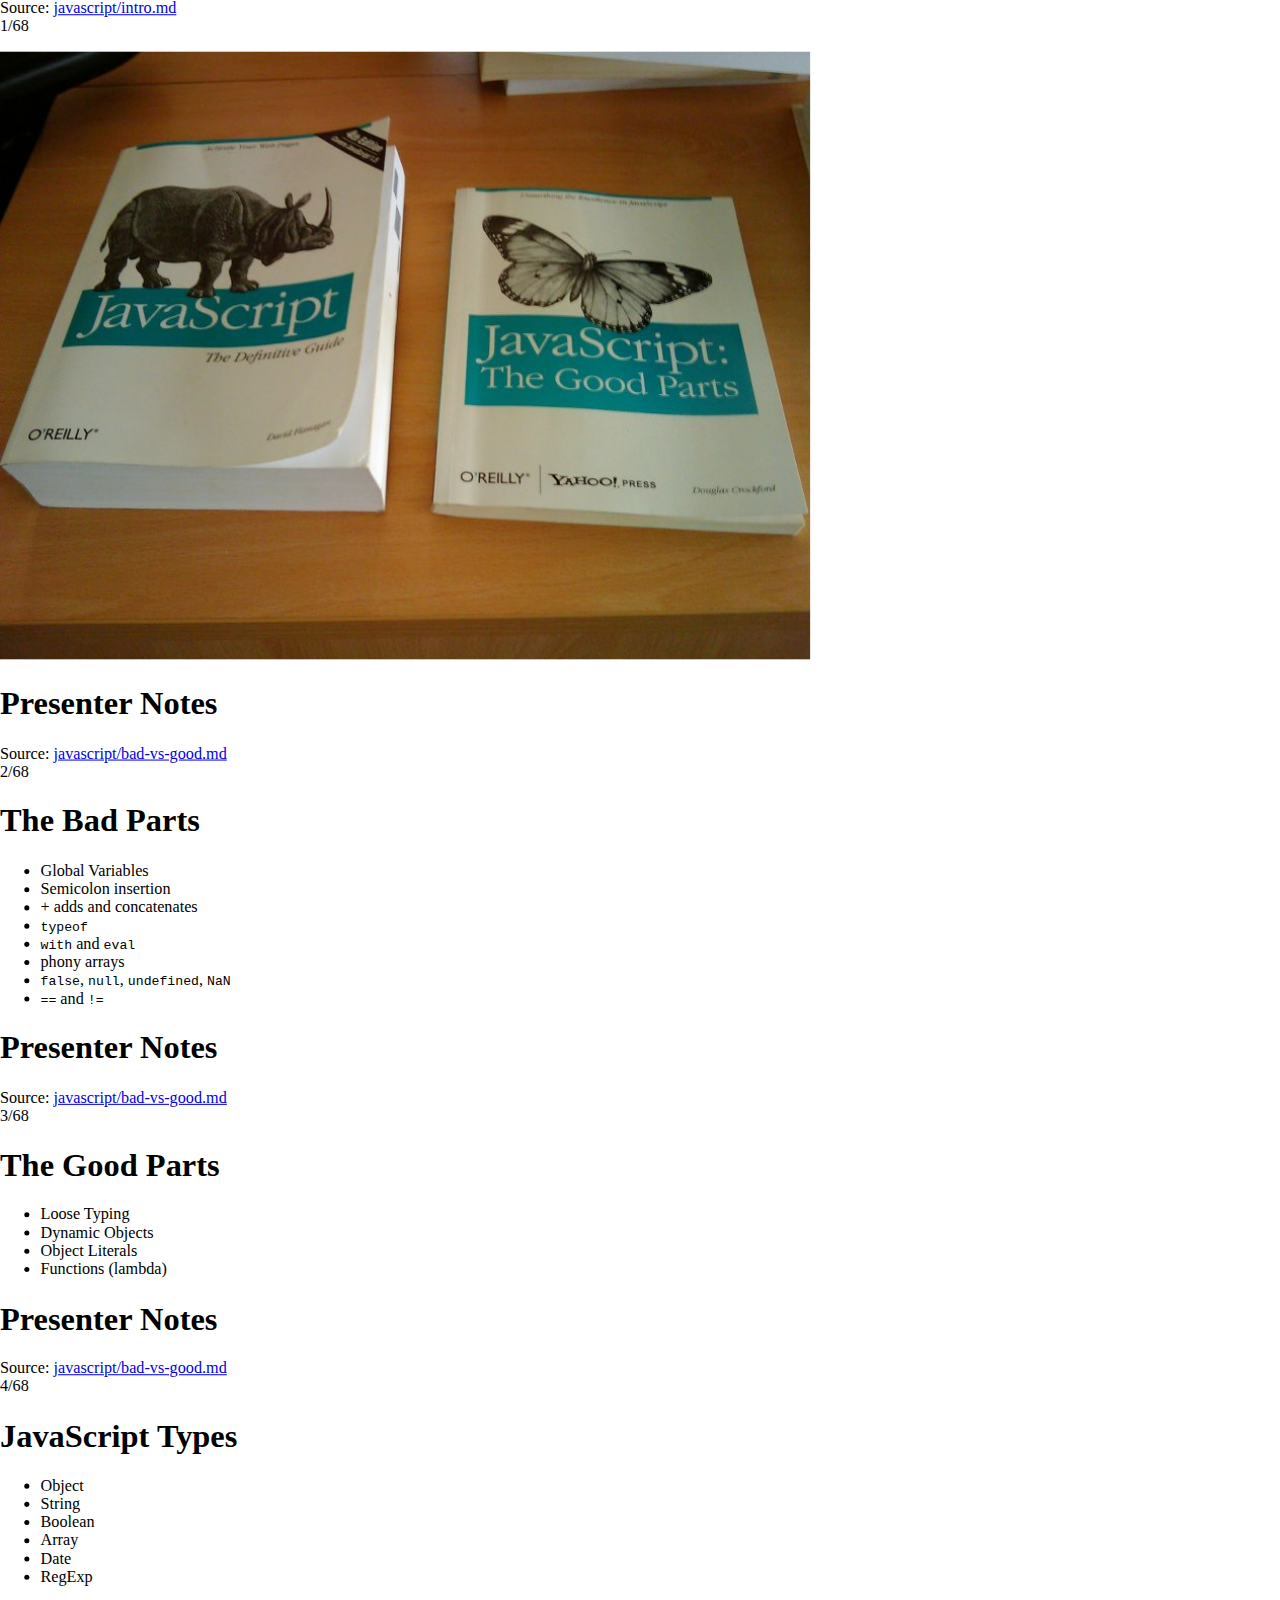
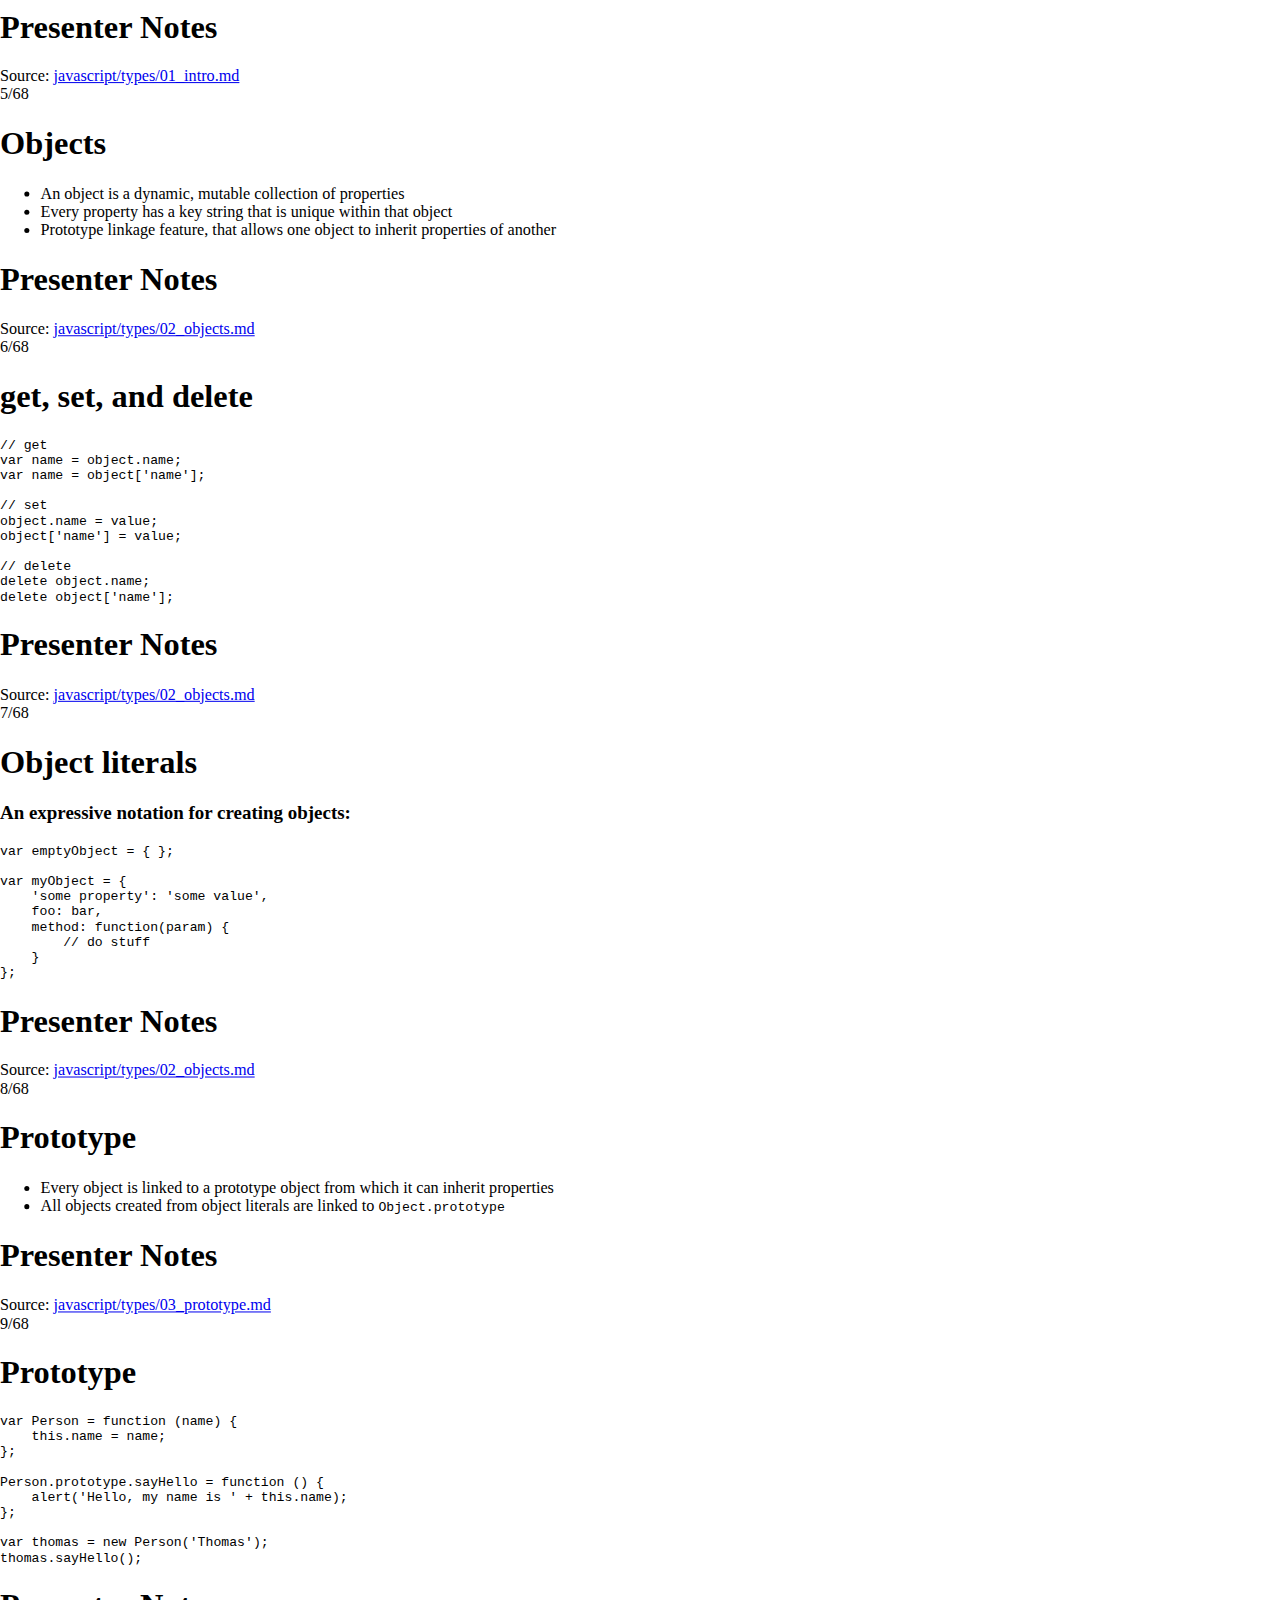
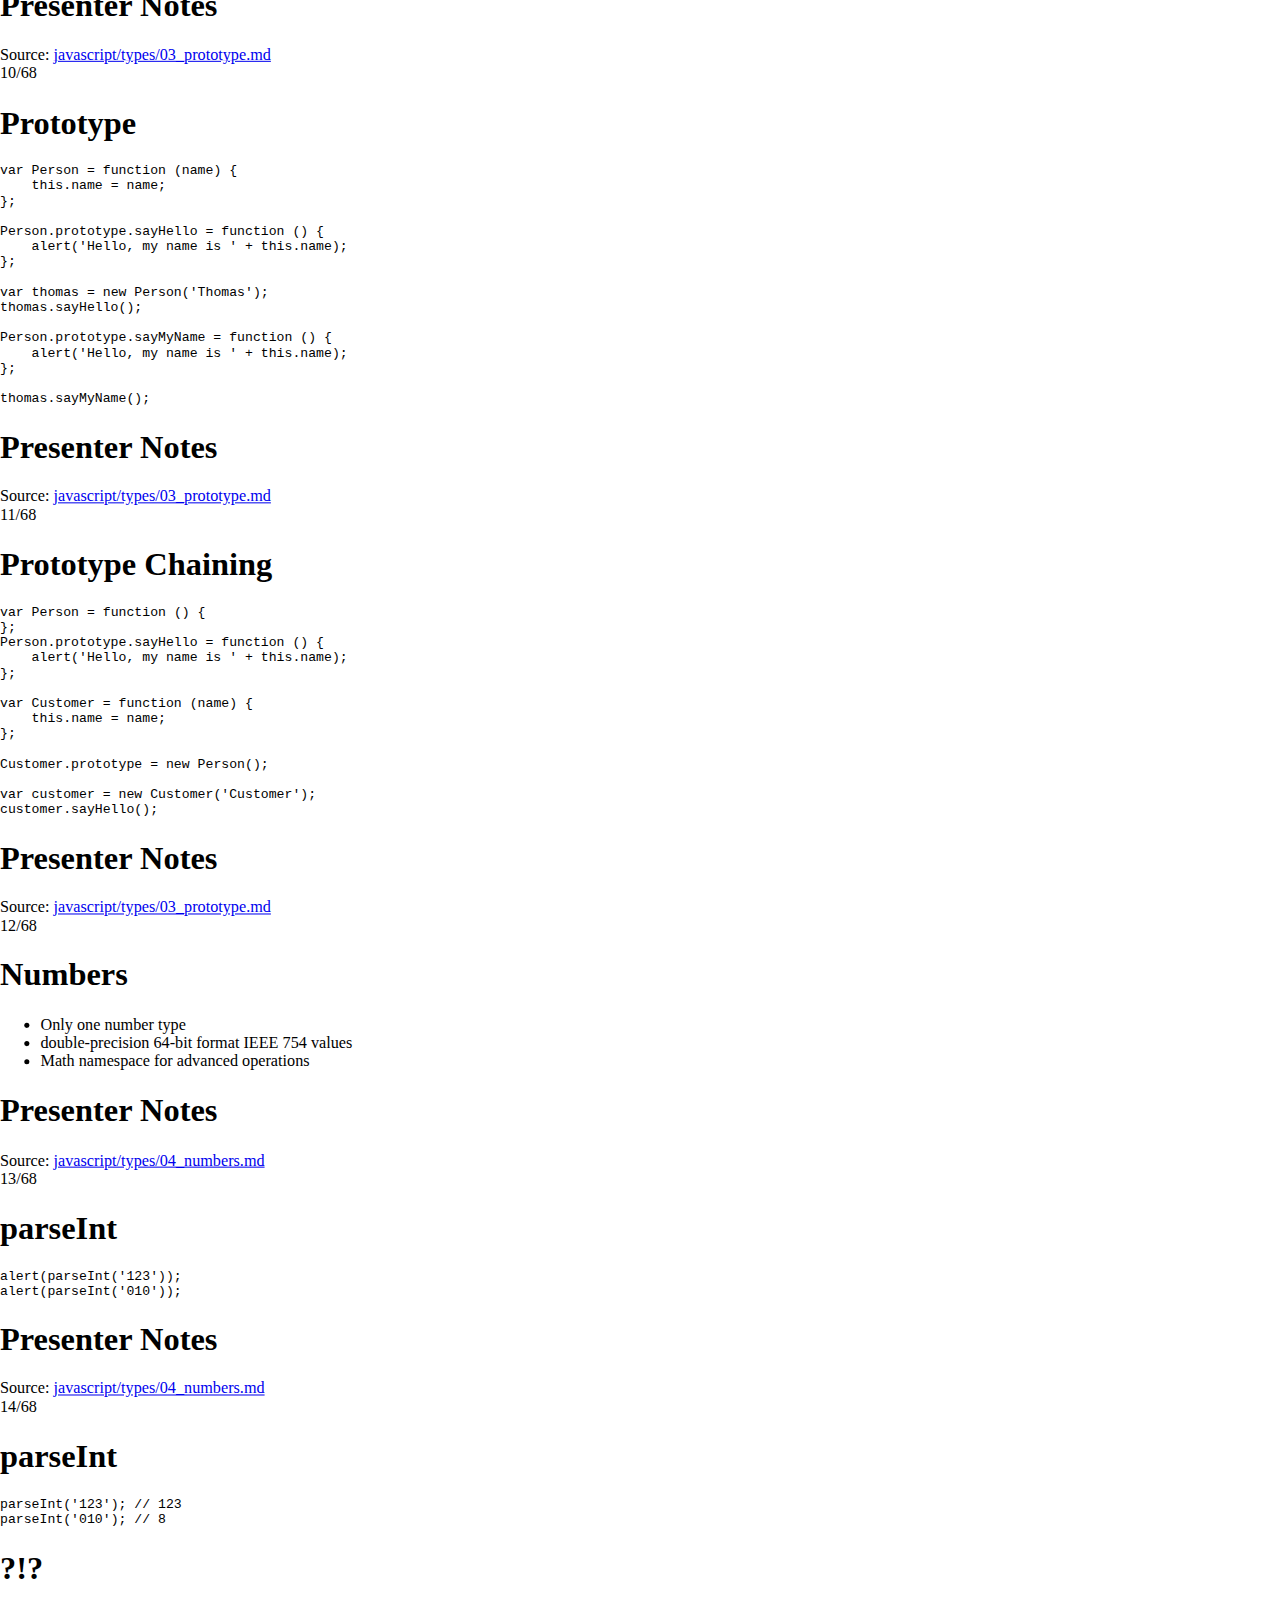
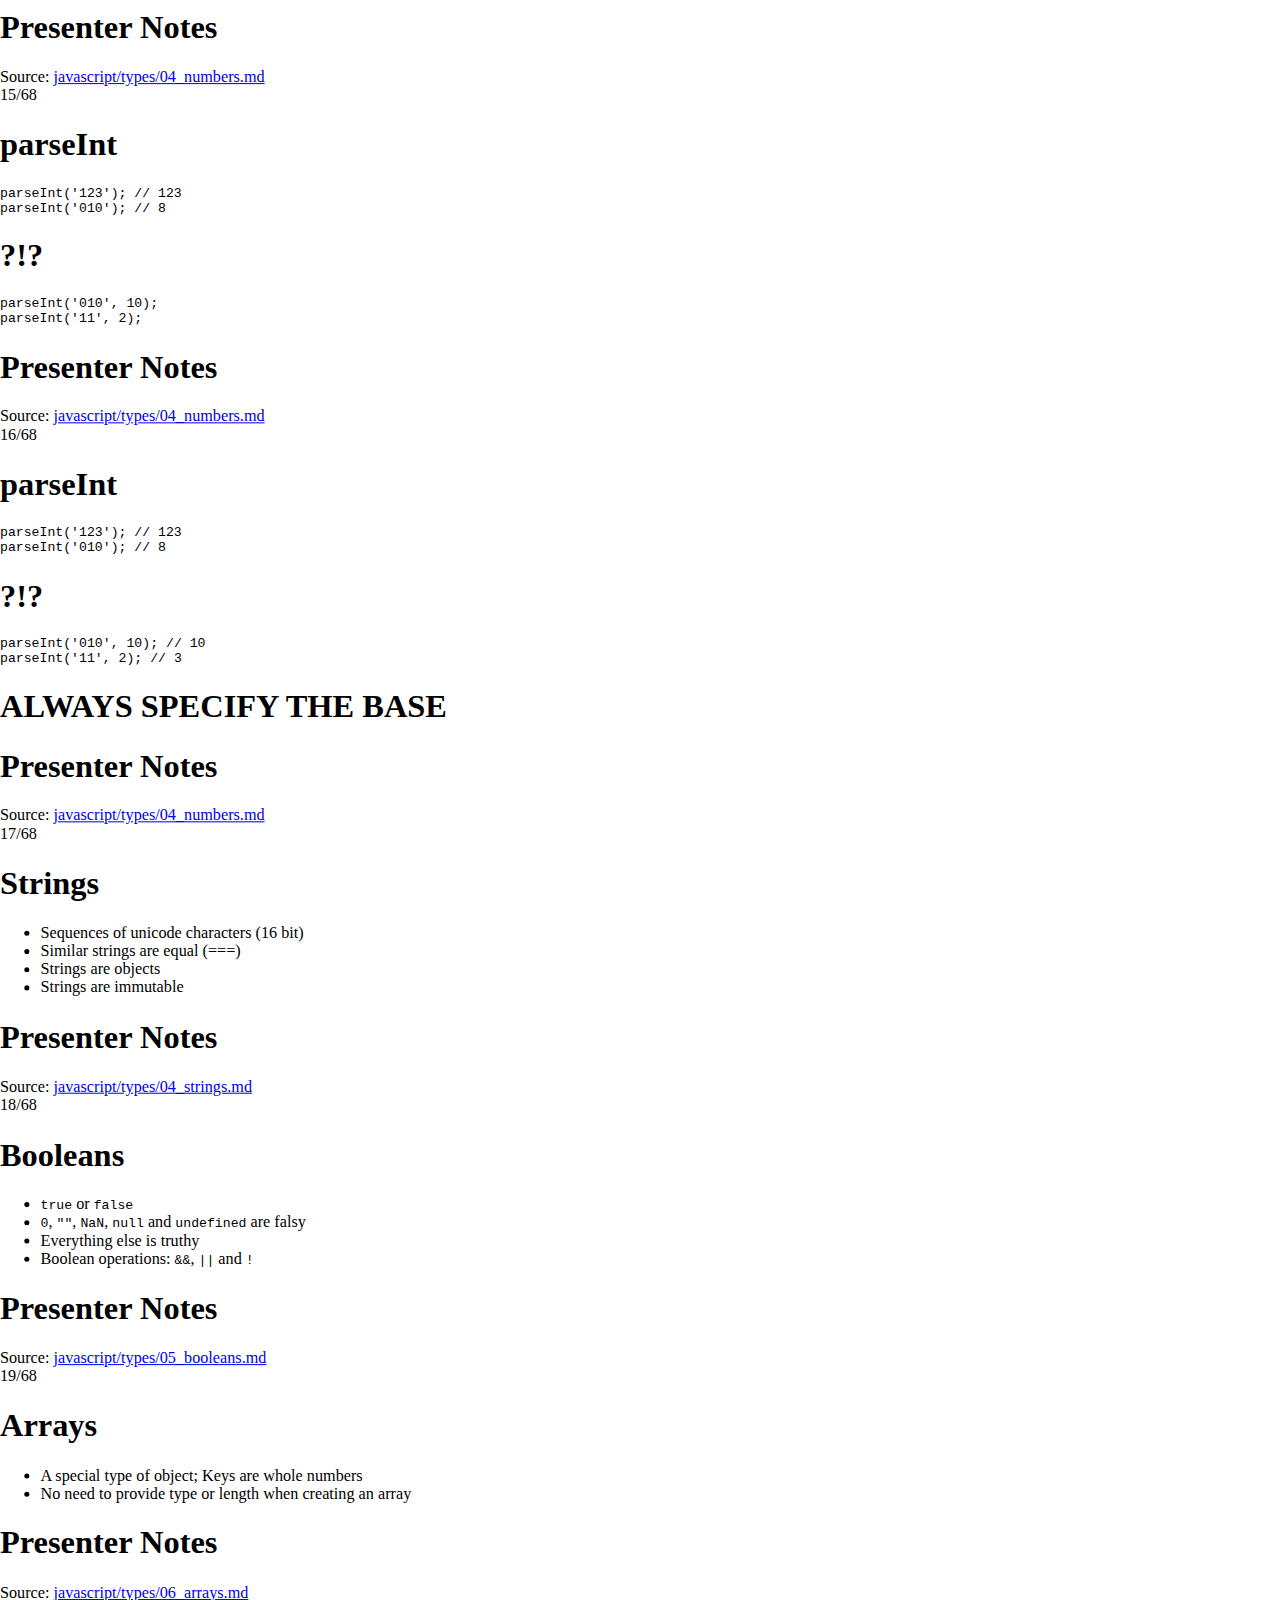
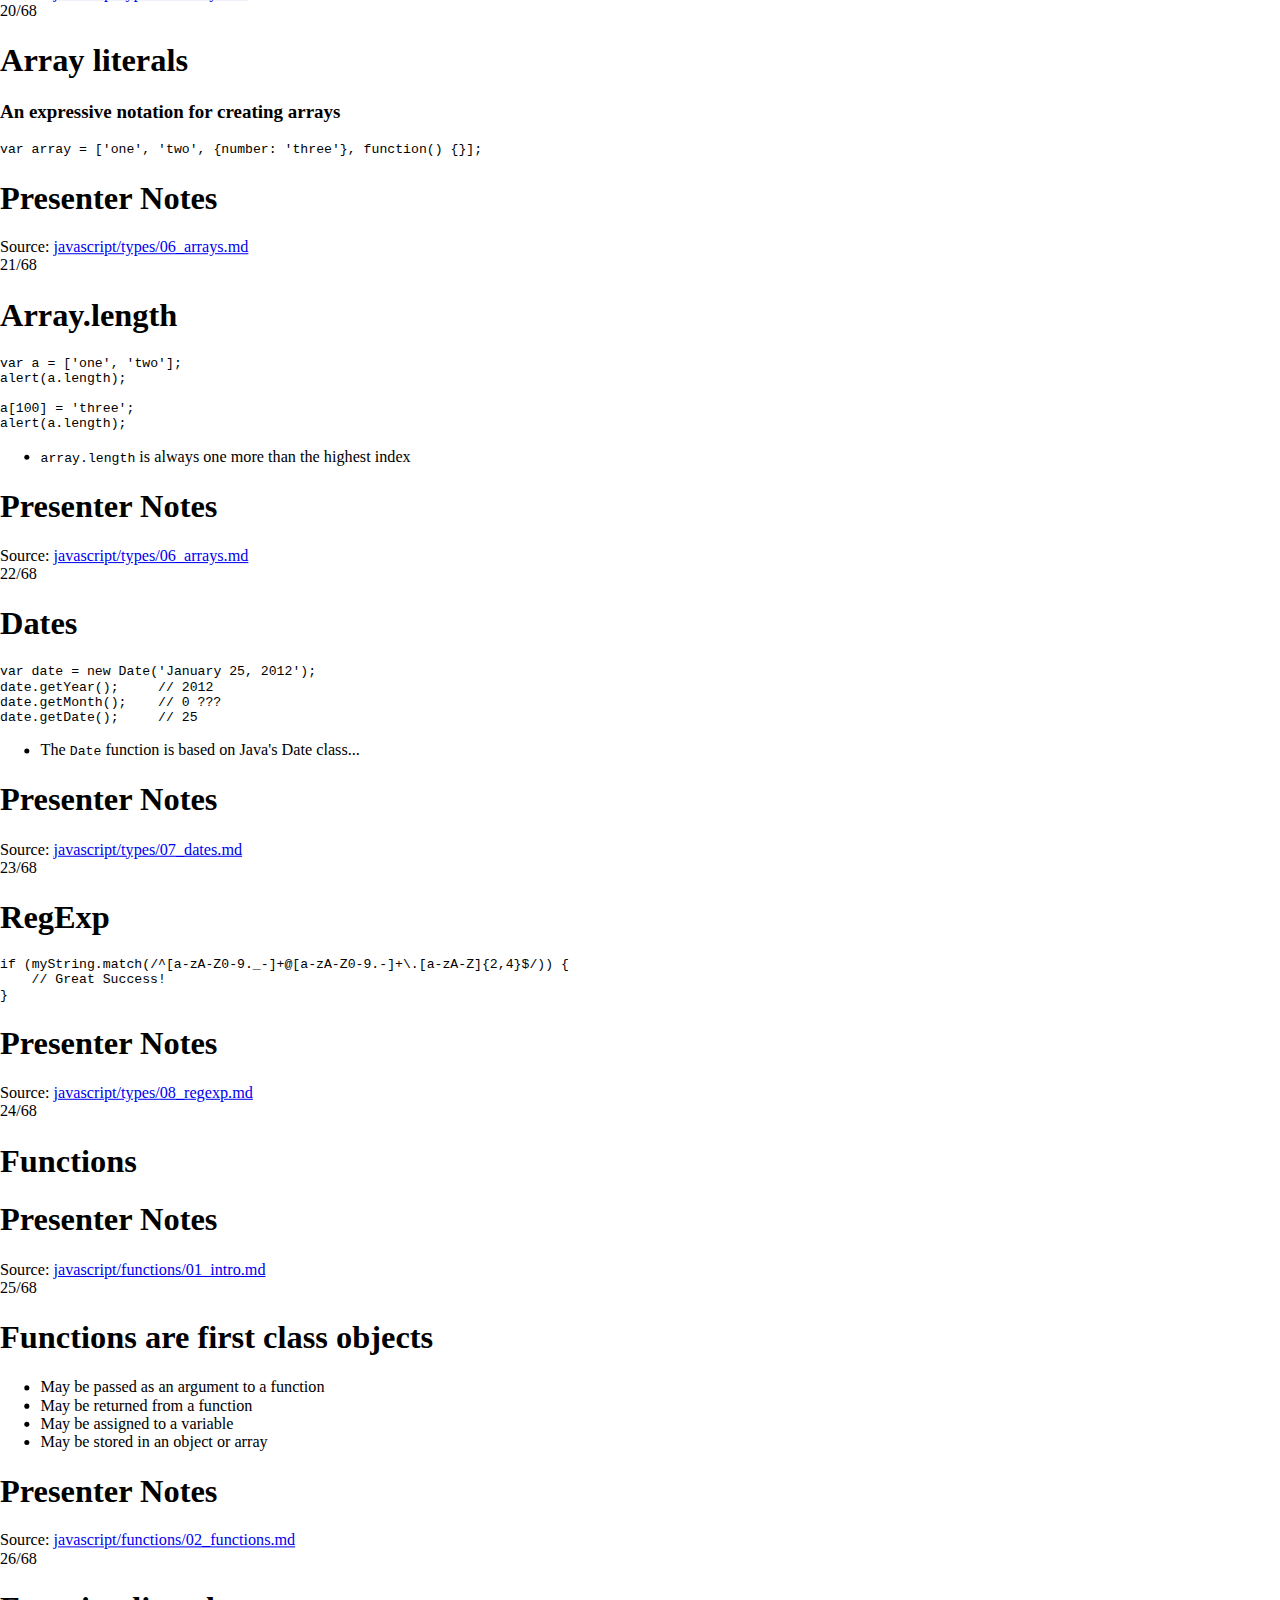
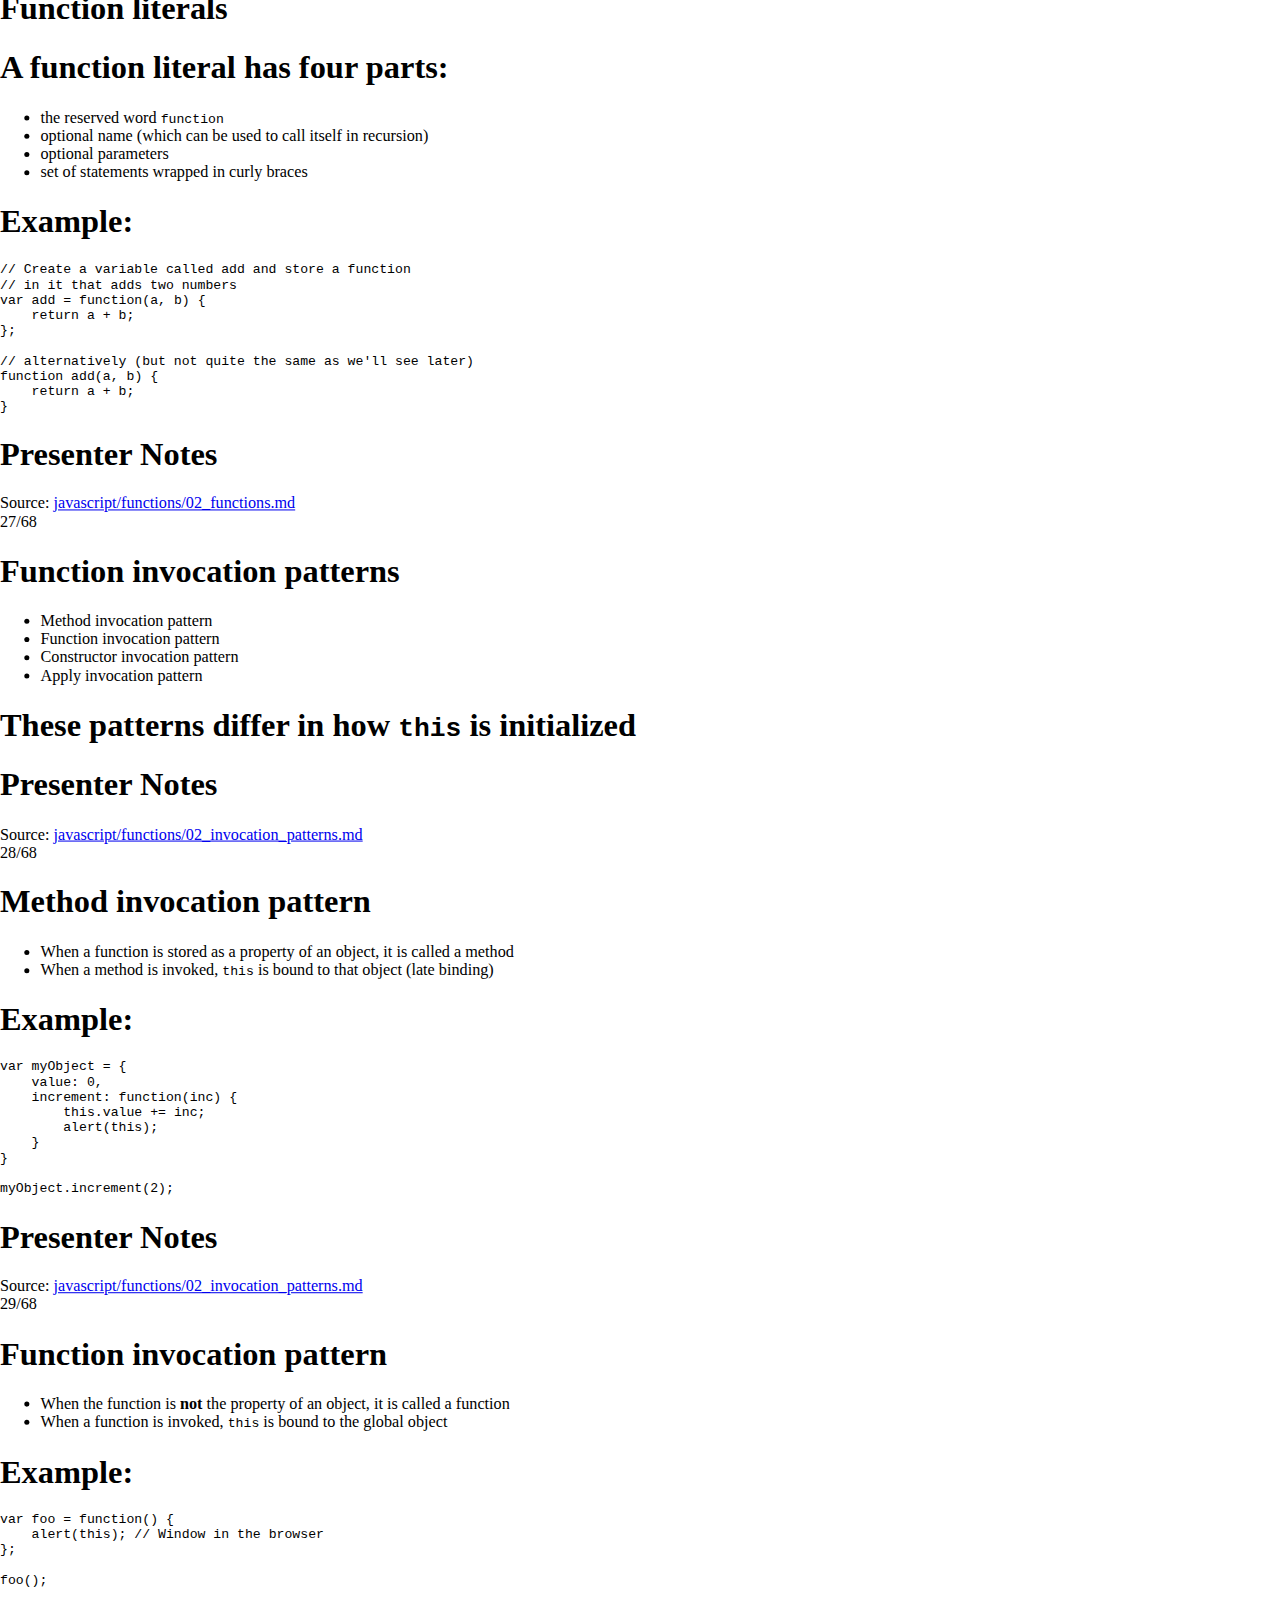
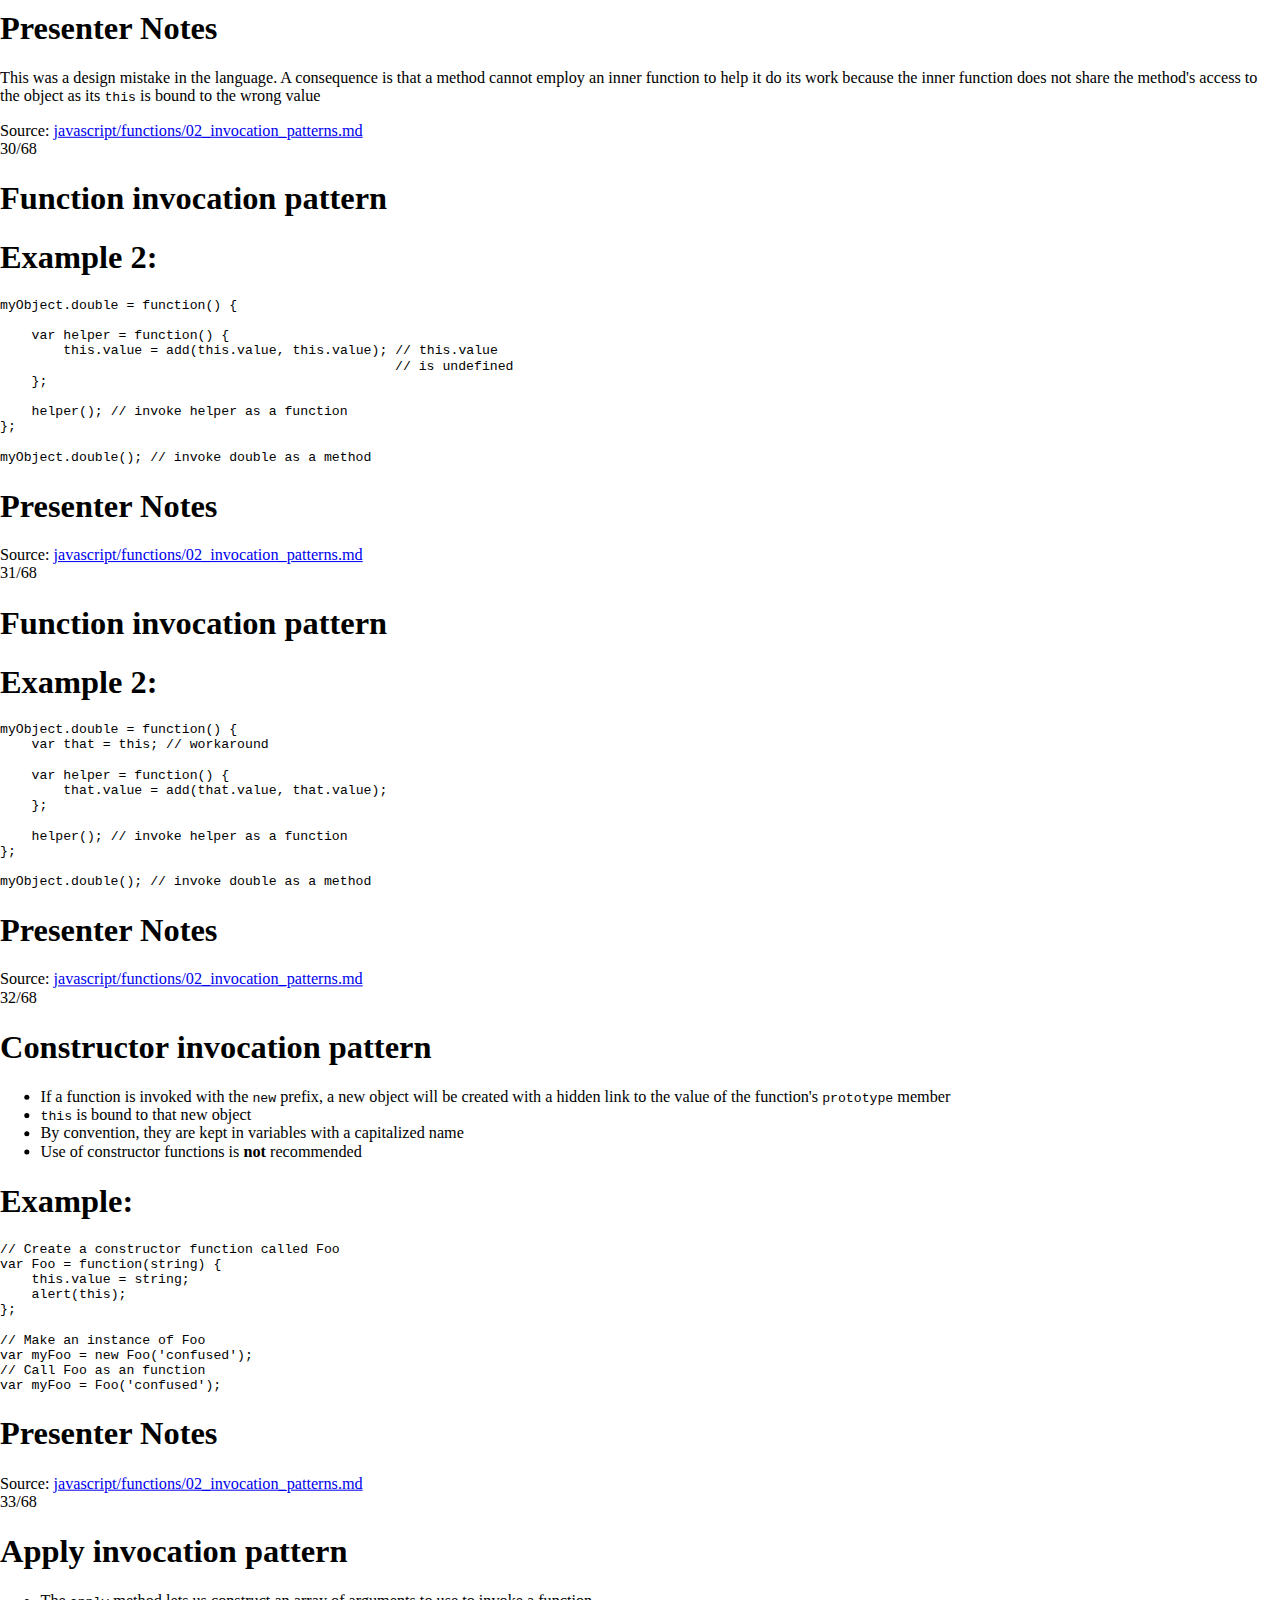
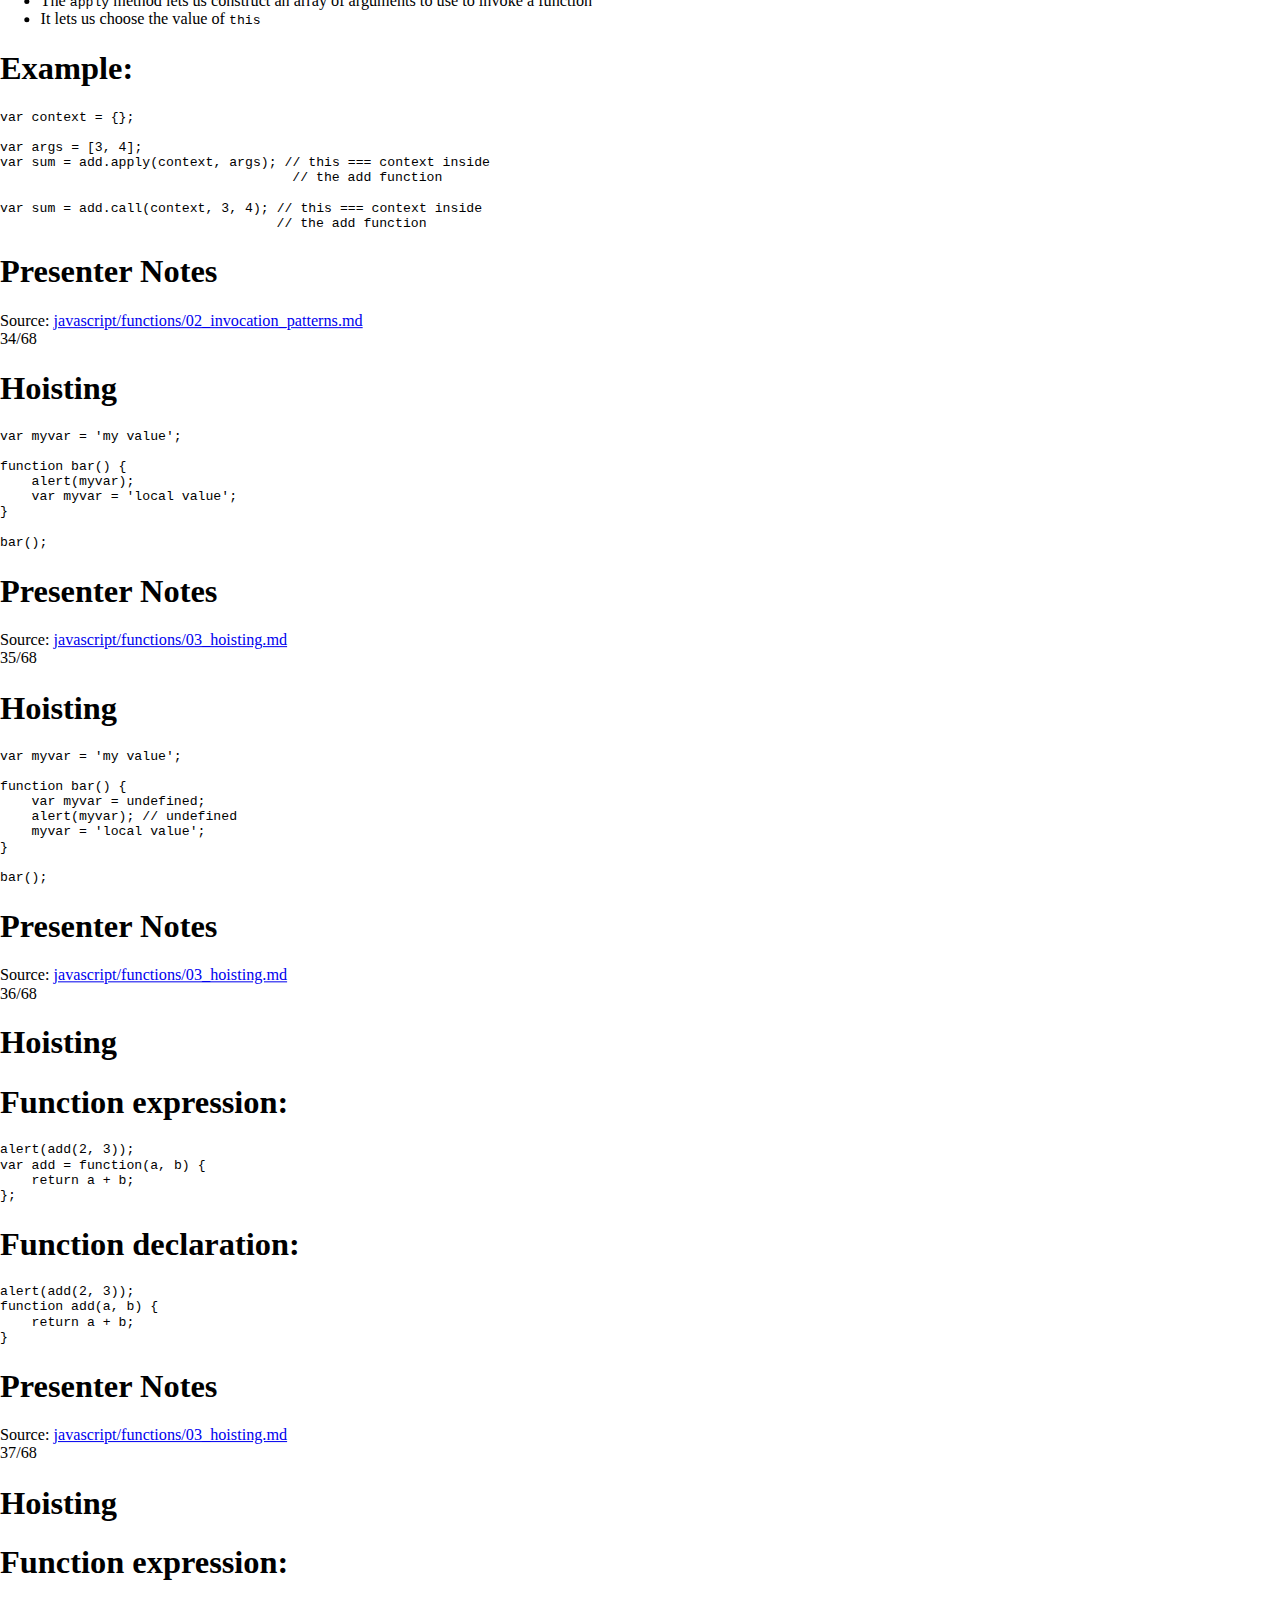
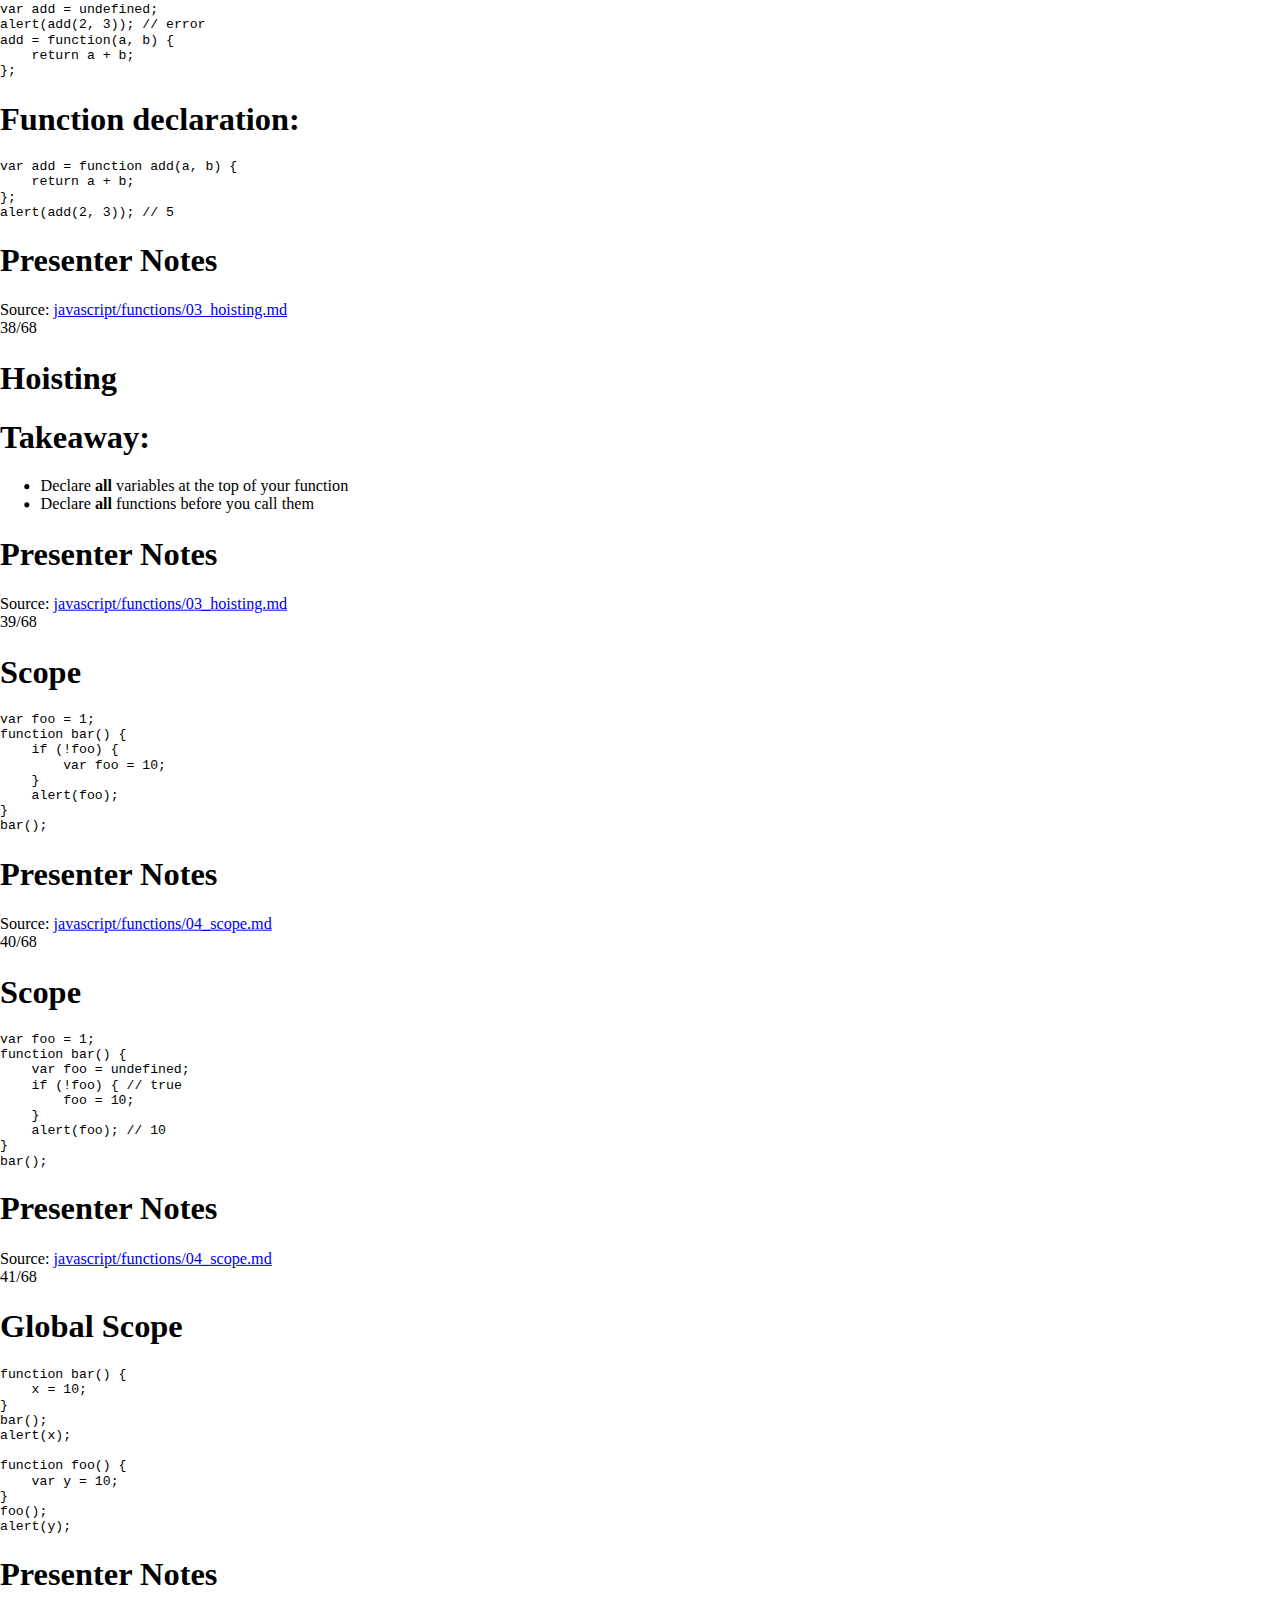
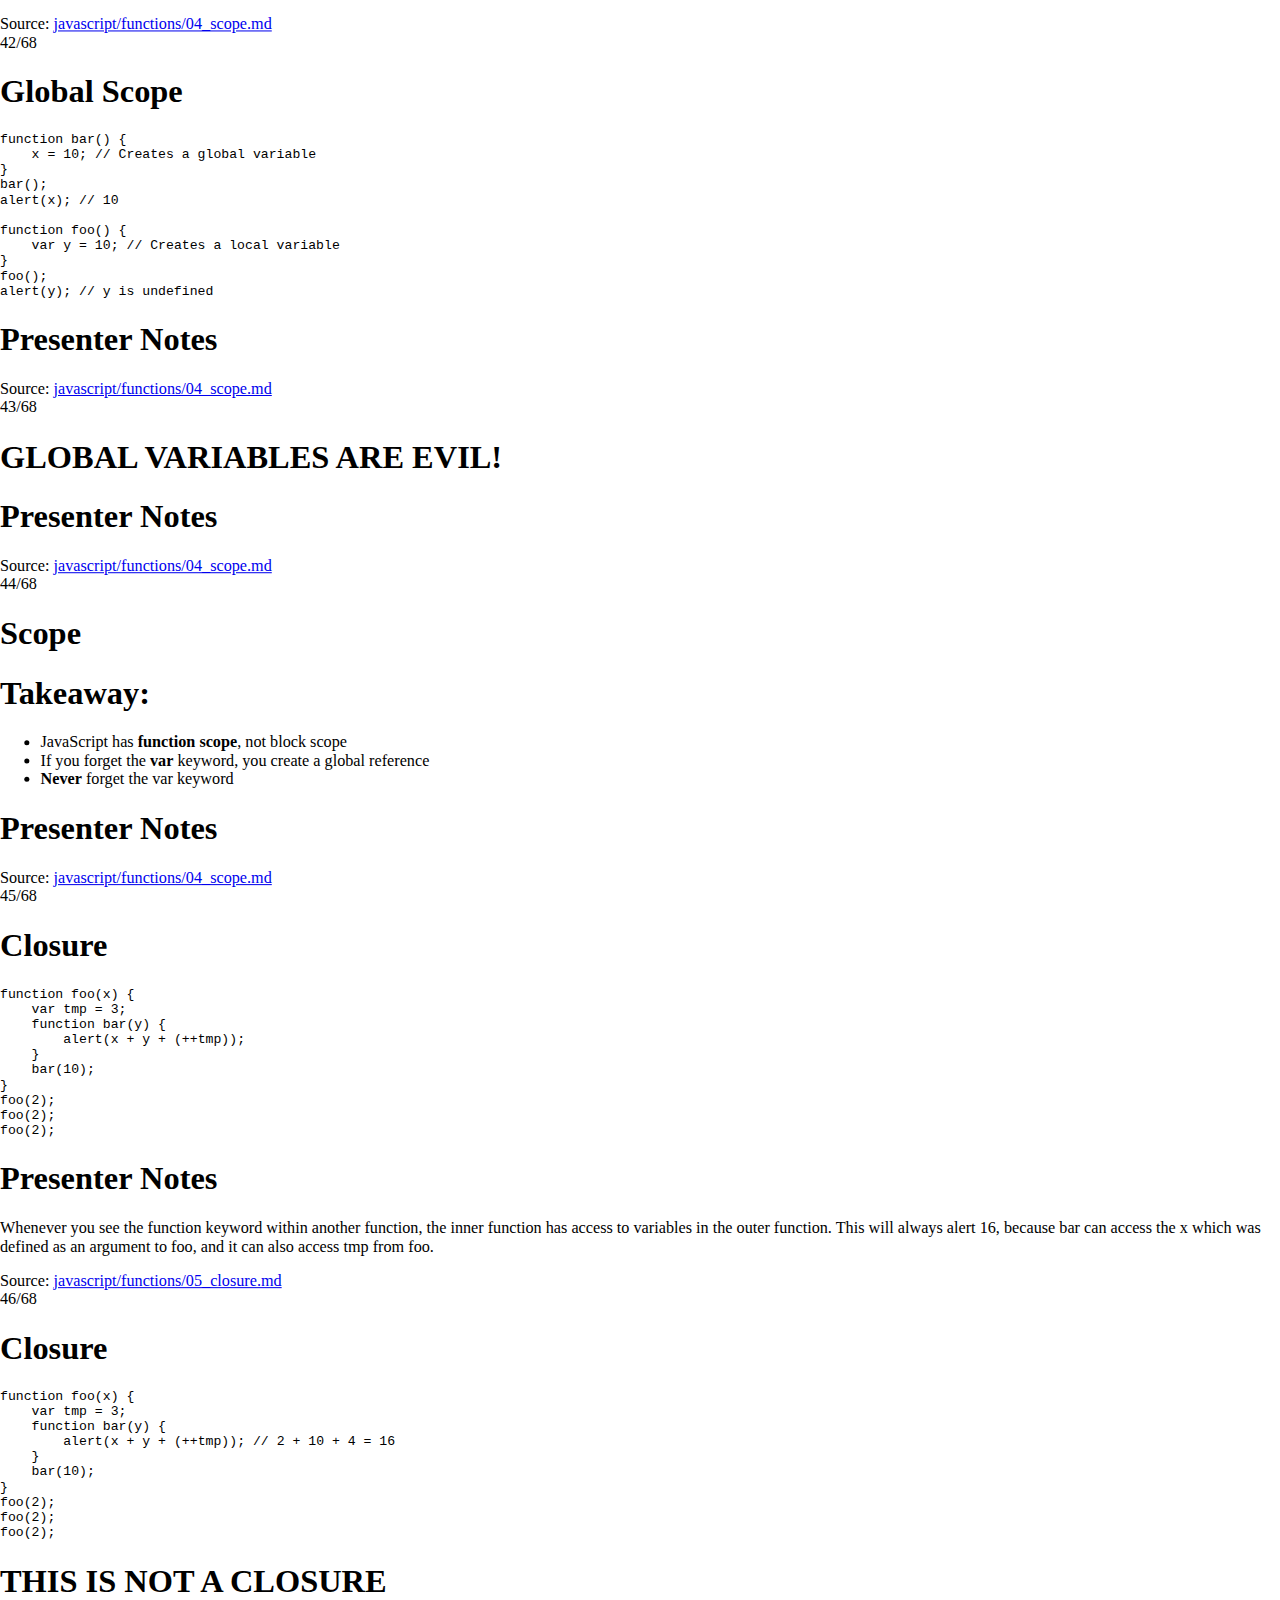
==== commit 91461be3: "Final touches on the preso for NNUG" ====
--- a/index.html
+++ b/index.html
@@ -28,15 +28,19 @@
     <title>JavaScript</title>
     <!-- Styles -->
     
-    <link rel="stylesheet" media="print" href="file:///Users/thomas/dev/landslides/themes/html5rocks/css/print.css">
-    <link rel="stylesheet" media="screen, projection" href="file:///Users/thomas/dev/landslides/themes/html5rocks/css/screen.css">
+    <link rel="stylesheet" media="print" href="themes/html5rocks/css/print.css">
+    <link rel="stylesheet" media="screen, projection" href="themes/html5rocks/css/screen.css">
     
     
     <!-- /Styles -->
     <!-- Javascripts -->
     
-    <script type="text/javascript" src="file:///Users/thomas/dev/landslides/themes/html5rocks/js/slides.js"></script>
+    <script type="text/javascript" src="themes/html5rocks/js/slides.js"></script>
     
+    
+      
+      <script type="text/javascript" src="themes/html5rocks/js/jquery.min.js"></script>
+      
     
     <!-- /Javascripts -->
 </head>
@@ -70,7 +74,7 @@
             </aside>
             
             <aside class="page_number">
-              1/111
+              1/68
             </aside>
           </footer>
         </div>
@@ -82,7 +86,7 @@
           <div class="inner">
             
             
-            <section><p><img alt="bad-vs-good" src="file:///Users/thomas/dev/landslides/javascript/bad-vs-good.jpg" /></p></section>
+            <section><p><img alt="bad-vs-good" src="javascript/bad-vs-good.jpg" /></p></section>
             
           </div>
           <div class="presenter_notes">
@@ -98,7 +102,7 @@
             </aside>
             
             <aside class="page_number">
-              2/111
+              2/68
             </aside>
           </footer>
         </div>
@@ -137,7 +141,7 @@
             </aside>
             
             <aside class="page_number">
-              3/111
+              3/68
             </aside>
           </footer>
         </div>
@@ -172,41 +176,50 @@
             </aside>
             
             <aside class="page_number">
-              4/111
-            </aside>
-          </footer>
-        </div>
-      </div>
-      
-      <!-- slide source: javascript/objects/01_intro.md -->
+              4/68
+            </aside>
+          </footer>
+        </div>
+      </div>
+      
+      <!-- slide source: javascript/types/01_intro.md -->
       <div class="slide-wrapper">
         <div class="slide">
           <div class="inner">
             
-            <header><h1>Objects</h1></header>
-            
-            
-          </div>
-          <div class="presenter_notes">
-            <header><h1>Presenter Notes</h1></header>
-            <section>
-            
-            </section>
-          </div>
-          <footer>
-            
-            <aside class="source">
-              Source: <a href="javascript/objects/01_intro.md">javascript/objects/01_intro.md</a>
-            </aside>
-            
-            <aside class="page_number">
-              5/111
-            </aside>
-          </footer>
-        </div>
-      </div>
-      
-      <!-- slide source: javascript/objects/02_objects.md -->
+            <header><h1>JavaScript Types</h1></header>
+            
+            
+            <section><ul>
+<li>Object</li>
+<li>String</li>
+<li>Boolean</li>
+<li>Array</li>
+<li>Date</li>
+<li>RegExp</li>
+</ul></section>
+            
+          </div>
+          <div class="presenter_notes">
+            <header><h1>Presenter Notes</h1></header>
+            <section>
+            
+            </section>
+          </div>
+          <footer>
+            
+            <aside class="source">
+              Source: <a href="javascript/types/01_intro.md">javascript/types/01_intro.md</a>
+            </aside>
+            
+            <aside class="page_number">
+              5/68
+            </aside>
+          </footer>
+        </div>
+      </div>
+      
+      <!-- slide source: javascript/types/02_objects.md -->
       <div class="slide-wrapper">
         <div class="slide">
           <div class="inner">
@@ -230,17 +243,17 @@
           <footer>
             
             <aside class="source">
-              Source: <a href="javascript/objects/02_objects.md">javascript/objects/02_objects.md</a>
-            </aside>
-            
-            <aside class="page_number">
-              6/111
-            </aside>
-          </footer>
-        </div>
-      </div>
-      
-      <!-- slide source: javascript/objects/02_objects.md -->
+              Source: <a href="javascript/types/02_objects.md">javascript/types/02_objects.md</a>
+            </aside>
+            
+            <aside class="page_number">
+              6/68
+            </aside>
+          </footer>
+        </div>
+      </div>
+      
+      <!-- slide source: javascript/types/02_objects.md -->
       <div class="slide-wrapper">
         <div class="slide has_code">
           <div class="inner">
@@ -248,12 +261,12 @@
             <header><h1>get, set, and delete</h1></header>
             
             
-            <section><div class="highlight"><pre><span class="c1">// get </span>
-<span class="kd">var</span> <span class="nx">name</span> <span class="o">=</span> <span class="nx">object</span><span class="p">.</span><span class="nx">name</span><span class="p">;</span> 
+            <section><div class="highlight"><pre><span class="c1">// get</span>
+<span class="kd">var</span> <span class="nx">name</span> <span class="o">=</span> <span class="nx">object</span><span class="p">.</span><span class="nx">name</span><span class="p">;</span>
 <span class="kd">var</span> <span class="nx">name</span> <span class="o">=</span> <span class="nx">object</span><span class="p">[</span><span class="s1">&#39;name&#39;</span><span class="p">];</span>
 
-<span class="c1">// set </span>
-<span class="nx">object</span><span class="p">.</span><span class="nx">name</span> <span class="o">=</span> <span class="nx">value</span><span class="p">;</span> 
+<span class="c1">// set</span>
+<span class="nx">object</span><span class="p">.</span><span class="nx">name</span> <span class="o">=</span> <span class="nx">value</span><span class="p">;</span>
 <span class="nx">object</span><span class="p">[</span><span class="s1">&#39;name&#39;</span><span class="p">]</span> <span class="o">=</span> <span class="nx">value</span><span class="p">;</span>
 
 <span class="c1">// delete</span>
@@ -272,17 +285,17 @@
           <footer>
             
             <aside class="source">
-              Source: <a href="javascript/objects/02_objects.md">javascript/objects/02_objects.md</a>
-            </aside>
-            
-            <aside class="page_number">
-              7/111
-            </aside>
-          </footer>
-        </div>
-      </div>
-      
-      <!-- slide source: javascript/objects/02_objects.md -->
+              Source: <a href="javascript/types/02_objects.md">javascript/types/02_objects.md</a>
+            </aside>
+            
+            <aside class="page_number">
+              7/68
+            </aside>
+          </footer>
+        </div>
+      </div>
+      
+      <!-- slide source: javascript/types/02_objects.md -->
       <div class="slide-wrapper">
         <div class="slide has_code">
           <div class="inner">
@@ -290,11 +303,11 @@
             <header><h1>Object literals</h1></header>
             
             
-            <section><h3>An expressive notation for creating objects</h3>
+            <section><h3>An expressive notation for creating objects:</h3>
 <div class="highlight"><pre><span class="kd">var</span> <span class="nx">emptyObject</span> <span class="o">=</span> <span class="p">{</span> <span class="p">};</span>
 
 <span class="kd">var</span> <span class="nx">myObject</span> <span class="o">=</span> <span class="p">{</span>
-    <span class="s2">&quot;some-property&quot;</span><span class="o">:</span> <span class="s2">&quot;some value&quot;</span><span class="p">,</span>
+    <span class="s1">&#39;some property&#39;</span><span class="o">:</span> <span class="s1">&#39;some value&#39;</span><span class="p">,</span>
     <span class="nx">foo</span><span class="o">:</span> <span class="nx">bar</span><span class="p">,</span>
     <span class="nx">method</span><span class="o">:</span> <span class="kd">function</span><span class="p">(</span><span class="nx">param</span><span class="p">)</span> <span class="p">{</span>
         <span class="c1">// do stuff</span>
@@ -313,17 +326,17 @@
           <footer>
             
             <aside class="source">
-              Source: <a href="javascript/objects/02_objects.md">javascript/objects/02_objects.md</a>
-            </aside>
-            
-            <aside class="page_number">
-              8/111
-            </aside>
-          </footer>
-        </div>
-      </div>
-      
-      <!-- slide source: javascript/objects/03_prototype.md -->
+              Source: <a href="javascript/types/02_objects.md">javascript/types/02_objects.md</a>
+            </aside>
+            
+            <aside class="page_number">
+              8/68
+            </aside>
+          </footer>
+        </div>
+      </div>
+      
+      <!-- slide source: javascript/types/03_prototype.md -->
       <div class="slide-wrapper">
         <div class="slide">
           <div class="inner">
@@ -346,96 +359,569 @@
           <footer>
             
             <aside class="source">
-              Source: <a href="javascript/objects/03_prototype.md">javascript/objects/03_prototype.md</a>
-            </aside>
-            
-            <aside class="page_number">
-              9/111
-            </aside>
-          </footer>
-        </div>
-      </div>
-      
-      <!-- slide source: javascript/objects/03_prototype.md -->
+              Source: <a href="javascript/types/03_prototype.md">javascript/types/03_prototype.md</a>
+            </aside>
+            
+            <aside class="page_number">
+              9/68
+            </aside>
+          </footer>
+        </div>
+      </div>
+      
+      <!-- slide source: javascript/types/03_prototype.md -->
+      <div class="slide-wrapper">
+        <div class="slide has_code runnable">
+          <div class="inner">
+            
+            <header><h1>Prototype</h1></header>
+            
+            
+            <section><div class="highlight"><pre><span class="kd">var</span> <span class="nx">Person</span> <span class="o">=</span> <span class="kd">function</span> <span class="p">(</span><span class="nx">name</span><span class="p">)</span> <span class="p">{</span>
+    <span class="k">this</span><span class="p">.</span><span class="nx">name</span> <span class="o">=</span> <span class="nx">name</span><span class="p">;</span>
+<span class="p">};</span>
+
+<span class="nx">Person</span><span class="p">.</span><span class="nx">prototype</span><span class="p">.</span><span class="nx">sayHello</span> <span class="o">=</span> <span class="kd">function</span> <span class="p">()</span> <span class="p">{</span>
+    <span class="nx">alert</span><span class="p">(</span><span class="s1">&#39;Hello, my name is &#39;</span> <span class="o">+</span> <span class="k">this</span><span class="p">.</span><span class="nx">name</span><span class="p">);</span>
+<span class="p">};</span>
+
+<span class="kd">var</span> <span class="nx">thomas</span> <span class="o">=</span> <span class="k">new</span> <span class="nx">Person</span><span class="p">(</span><span class="s1">&#39;Thomas&#39;</span><span class="p">);</span>
+<span class="nx">thomas</span><span class="p">.</span><span class="nx">sayHello</span><span class="p">();</span>
+</pre></div>
+</section>
+            
+          </div>
+          <div class="presenter_notes">
+            <header><h1>Presenter Notes</h1></header>
+            <section>
+            
+            </section>
+          </div>
+          <footer>
+            
+            <aside class="source">
+              Source: <a href="javascript/types/03_prototype.md">javascript/types/03_prototype.md</a>
+            </aside>
+            
+            <aside class="page_number">
+              10/68
+            </aside>
+          </footer>
+        </div>
+      </div>
+      
+      <!-- slide source: javascript/types/03_prototype.md -->
+      <div class="slide-wrapper">
+        <div class="slide has_code no-transition runnable">
+          <div class="inner">
+            
+            <header><h1>Prototype</h1></header>
+            
+            
+            <section><div class="highlight"><pre><span class="kd">var</span> <span class="nx">Person</span> <span class="o">=</span> <span class="kd">function</span> <span class="p">(</span><span class="nx">name</span><span class="p">)</span> <span class="p">{</span>
+    <span class="k">this</span><span class="p">.</span><span class="nx">name</span> <span class="o">=</span> <span class="nx">name</span><span class="p">;</span>
+<span class="p">};</span>
+
+<span class="nx">Person</span><span class="p">.</span><span class="nx">prototype</span><span class="p">.</span><span class="nx">sayHello</span> <span class="o">=</span> <span class="kd">function</span> <span class="p">()</span> <span class="p">{</span>
+    <span class="nx">alert</span><span class="p">(</span><span class="s1">&#39;Hello, my name is &#39;</span> <span class="o">+</span> <span class="k">this</span><span class="p">.</span><span class="nx">name</span><span class="p">);</span>
+<span class="p">};</span>
+
+<span class="kd">var</span> <span class="nx">thomas</span> <span class="o">=</span> <span class="k">new</span> <span class="nx">Person</span><span class="p">(</span><span class="s1">&#39;Thomas&#39;</span><span class="p">);</span>
+<span class="nx">thomas</span><span class="p">.</span><span class="nx">sayHello</span><span class="p">();</span>
+
+<span class="nx">Person</span><span class="p">.</span><span class="nx">prototype</span><span class="p">.</span><span class="nx">sayMyName</span> <span class="o">=</span> <span class="kd">function</span> <span class="p">()</span> <span class="p">{</span>
+    <span class="nx">alert</span><span class="p">(</span><span class="s1">&#39;Hello, my name is &#39;</span> <span class="o">+</span> <span class="k">this</span><span class="p">.</span><span class="nx">name</span><span class="p">);</span>
+<span class="p">};</span>
+
+<span class="nx">thomas</span><span class="p">.</span><span class="nx">sayMyName</span><span class="p">();</span>
+</pre></div>
+</section>
+            
+          </div>
+          <div class="presenter_notes">
+            <header><h1>Presenter Notes</h1></header>
+            <section>
+            
+            </section>
+          </div>
+          <footer>
+            
+            <aside class="source">
+              Source: <a href="javascript/types/03_prototype.md">javascript/types/03_prototype.md</a>
+            </aside>
+            
+            <aside class="page_number">
+              11/68
+            </aside>
+          </footer>
+        </div>
+      </div>
+      
+      <!-- slide source: javascript/types/03_prototype.md -->
+      <div class="slide-wrapper">
+        <div class="slide has_code runnable">
+          <div class="inner">
+            
+            <header><h1>Prototype Chaining</h1></header>
+            
+            
+            <section><div class="highlight"><pre><span class="kd">var</span> <span class="nx">Person</span> <span class="o">=</span> <span class="kd">function</span> <span class="p">()</span> <span class="p">{</span>
+<span class="p">};</span>
+<span class="nx">Person</span><span class="p">.</span><span class="nx">prototype</span><span class="p">.</span><span class="nx">sayHello</span> <span class="o">=</span> <span class="kd">function</span> <span class="p">()</span> <span class="p">{</span>
+    <span class="nx">alert</span><span class="p">(</span><span class="s1">&#39;Hello, my name is &#39;</span> <span class="o">+</span> <span class="k">this</span><span class="p">.</span><span class="nx">name</span><span class="p">);</span>
+<span class="p">};</span>
+
+<span class="kd">var</span> <span class="nx">Customer</span> <span class="o">=</span> <span class="kd">function</span> <span class="p">(</span><span class="nx">name</span><span class="p">)</span> <span class="p">{</span>
+    <span class="k">this</span><span class="p">.</span><span class="nx">name</span> <span class="o">=</span> <span class="nx">name</span><span class="p">;</span>
+<span class="p">};</span>
+
+<span class="nx">Customer</span><span class="p">.</span><span class="nx">prototype</span> <span class="o">=</span> <span class="k">new</span> <span class="nx">Person</span><span class="p">();</span>
+
+<span class="kd">var</span> <span class="nx">customer</span> <span class="o">=</span> <span class="k">new</span> <span class="nx">Customer</span><span class="p">(</span><span class="s1">&#39;Customer&#39;</span><span class="p">);</span>
+<span class="nx">customer</span><span class="p">.</span><span class="nx">sayHello</span><span class="p">();</span>
+</pre></div>
+</section>
+            
+          </div>
+          <div class="presenter_notes">
+            <header><h1>Presenter Notes</h1></header>
+            <section>
+            
+            </section>
+          </div>
+          <footer>
+            
+            <aside class="source">
+              Source: <a href="javascript/types/03_prototype.md">javascript/types/03_prototype.md</a>
+            </aside>
+            
+            <aside class="page_number">
+              12/68
+            </aside>
+          </footer>
+        </div>
+      </div>
+      
+      <!-- slide source: javascript/types/04_numbers.md -->
+      <div class="slide-wrapper">
+        <div class="slide">
+          <div class="inner">
+            
+            <header><h1>Numbers</h1></header>
+            
+            
+            <section><ul>
+<li>Only one number type</li>
+<li>double-precision 64-bit format IEEE 754 values</li>
+<li>Math namespace for advanced operations</li>
+</ul></section>
+            
+          </div>
+          <div class="presenter_notes">
+            <header><h1>Presenter Notes</h1></header>
+            <section>
+            
+            </section>
+          </div>
+          <footer>
+            
+            <aside class="source">
+              Source: <a href="javascript/types/04_numbers.md">javascript/types/04_numbers.md</a>
+            </aside>
+            
+            <aside class="page_number">
+              13/68
+            </aside>
+          </footer>
+        </div>
+      </div>
+      
+      <!-- slide source: javascript/types/04_numbers.md -->
+      <div class="slide-wrapper">
+        <div class="slide has_code runnable">
+          <div class="inner">
+            
+            <header><h1>parseInt</h1></header>
+            
+            
+            <section><div class="highlight"><pre><span class="nx">alert</span><span class="p">(</span><span class="nb">parseInt</span><span class="p">(</span><span class="s1">&#39;123&#39;</span><span class="p">));</span>
+<span class="nx">alert</span><span class="p">(</span><span class="nb">parseInt</span><span class="p">(</span><span class="s1">&#39;010&#39;</span><span class="p">));</span>
+</pre></div>
+</section>
+            
+          </div>
+          <div class="presenter_notes">
+            <header><h1>Presenter Notes</h1></header>
+            <section>
+            
+            </section>
+          </div>
+          <footer>
+            
+            <aside class="source">
+              Source: <a href="javascript/types/04_numbers.md">javascript/types/04_numbers.md</a>
+            </aside>
+            
+            <aside class="page_number">
+              14/68
+            </aside>
+          </footer>
+        </div>
+      </div>
+      
+      <!-- slide source: javascript/types/04_numbers.md -->
+      <div class="slide-wrapper">
+        <div class="slide has_code no-transition">
+          <div class="inner">
+            
+            <header><h1>parseInt</h1></header>
+            
+            
+            <section><div class="highlight"><pre><span class="nb">parseInt</span><span class="p">(</span><span class="s1">&#39;123&#39;</span><span class="p">);</span> <span class="c1">// 123</span>
+<span class="nb">parseInt</span><span class="p">(</span><span class="s1">&#39;010&#39;</span><span class="p">);</span> <span class="c1">// 8</span>
+</pre></div>
+
+<h1>?!?</h1></section>
+            
+          </div>
+          <div class="presenter_notes">
+            <header><h1>Presenter Notes</h1></header>
+            <section>
+            
+            </section>
+          </div>
+          <footer>
+            
+            <aside class="source">
+              Source: <a href="javascript/types/04_numbers.md">javascript/types/04_numbers.md</a>
+            </aside>
+            
+            <aside class="page_number">
+              15/68
+            </aside>
+          </footer>
+        </div>
+      </div>
+      
+      <!-- slide source: javascript/types/04_numbers.md -->
+      <div class="slide-wrapper">
+        <div class="slide has_code no-transition">
+          <div class="inner">
+            
+            <header><h1>parseInt</h1></header>
+            
+            
+            <section><div class="highlight"><pre><span class="nb">parseInt</span><span class="p">(</span><span class="s1">&#39;123&#39;</span><span class="p">);</span> <span class="c1">// 123</span>
+<span class="nb">parseInt</span><span class="p">(</span><span class="s1">&#39;010&#39;</span><span class="p">);</span> <span class="c1">// 8</span>
+</pre></div>
+
+<h1>?!?</h1>
+<div class="highlight"><pre><span class="nb">parseInt</span><span class="p">(</span><span class="s1">&#39;010&#39;</span><span class="p">,</span> <span class="mi">10</span><span class="p">);</span>
+<span class="nb">parseInt</span><span class="p">(</span><span class="s1">&#39;11&#39;</span><span class="p">,</span> <span class="mi">2</span><span class="p">);</span>
+</pre></div>
+</section>
+            
+          </div>
+          <div class="presenter_notes">
+            <header><h1>Presenter Notes</h1></header>
+            <section>
+            
+            </section>
+          </div>
+          <footer>
+            
+            <aside class="source">
+              Source: <a href="javascript/types/04_numbers.md">javascript/types/04_numbers.md</a>
+            </aside>
+            
+            <aside class="page_number">
+              16/68
+            </aside>
+          </footer>
+        </div>
+      </div>
+      
+      <!-- slide source: javascript/types/04_numbers.md -->
+      <div class="slide-wrapper">
+        <div class="slide has_code no-transition">
+          <div class="inner">
+            
+            <header><h1>parseInt</h1></header>
+            
+            
+            <section><div class="highlight"><pre><span class="nb">parseInt</span><span class="p">(</span><span class="s1">&#39;123&#39;</span><span class="p">);</span> <span class="c1">// 123</span>
+<span class="nb">parseInt</span><span class="p">(</span><span class="s1">&#39;010&#39;</span><span class="p">);</span> <span class="c1">// 8</span>
+</pre></div>
+
+<h1>?!?</h1>
+<div class="highlight"><pre><span class="nb">parseInt</span><span class="p">(</span><span class="s1">&#39;010&#39;</span><span class="p">,</span> <span class="mi">10</span><span class="p">);</span> <span class="c1">// 10</span>
+<span class="nb">parseInt</span><span class="p">(</span><span class="s1">&#39;11&#39;</span><span class="p">,</span> <span class="mi">2</span><span class="p">);</span> <span class="c1">// 3</span>
+</pre></div>
+
+<h1>ALWAYS SPECIFY THE BASE</h1></section>
+            
+          </div>
+          <div class="presenter_notes">
+            <header><h1>Presenter Notes</h1></header>
+            <section>
+            
+            </section>
+          </div>
+          <footer>
+            
+            <aside class="source">
+              Source: <a href="javascript/types/04_numbers.md">javascript/types/04_numbers.md</a>
+            </aside>
+            
+            <aside class="page_number">
+              17/68
+            </aside>
+          </footer>
+        </div>
+      </div>
+      
+      <!-- slide source: javascript/types/04_strings.md -->
+      <div class="slide-wrapper">
+        <div class="slide">
+          <div class="inner">
+            
+            <header><h1>Strings</h1></header>
+            
+            
+            <section><ul>
+<li>Sequences of unicode characters (16 bit) </li>
+<li>Similar strings are equal (===)</li>
+<li>Strings are objects</li>
+<li>Strings are immutable</li>
+</ul></section>
+            
+          </div>
+          <div class="presenter_notes">
+            <header><h1>Presenter Notes</h1></header>
+            <section>
+            
+            </section>
+          </div>
+          <footer>
+            
+            <aside class="source">
+              Source: <a href="javascript/types/04_strings.md">javascript/types/04_strings.md</a>
+            </aside>
+            
+            <aside class="page_number">
+              18/68
+            </aside>
+          </footer>
+        </div>
+      </div>
+      
+      <!-- slide source: javascript/types/05_booleans.md -->
+      <div class="slide-wrapper">
+        <div class="slide">
+          <div class="inner">
+            
+            <header><h1>Booleans</h1></header>
+            
+            
+            <section><ul>
+<li><code>true</code> or <code>false</code></li>
+<li><code>0</code>, <code>""</code>, <code>NaN</code>, <code>null</code> and <code>undefined</code> are falsy </li>
+<li>Everything else is truthy </li>
+<li>Boolean operations: <code>&amp;&amp;</code>, <code>||</code> and <code>!</code></li>
+</ul></section>
+            
+          </div>
+          <div class="presenter_notes">
+            <header><h1>Presenter Notes</h1></header>
+            <section>
+            
+            </section>
+          </div>
+          <footer>
+            
+            <aside class="source">
+              Source: <a href="javascript/types/05_booleans.md">javascript/types/05_booleans.md</a>
+            </aside>
+            
+            <aside class="page_number">
+              19/68
+            </aside>
+          </footer>
+        </div>
+      </div>
+      
+      <!-- slide source: javascript/types/06_arrays.md -->
+      <div class="slide-wrapper">
+        <div class="slide">
+          <div class="inner">
+            
+            <header><h1>Arrays</h1></header>
+            
+            
+            <section><ul>
+<li>A special type of object; Keys are whole numbers</li>
+<li>No need to provide type or length when creating an array</li>
+</ul></section>
+            
+          </div>
+          <div class="presenter_notes">
+            <header><h1>Presenter Notes</h1></header>
+            <section>
+            
+            </section>
+          </div>
+          <footer>
+            
+            <aside class="source">
+              Source: <a href="javascript/types/06_arrays.md">javascript/types/06_arrays.md</a>
+            </aside>
+            
+            <aside class="page_number">
+              20/68
+            </aside>
+          </footer>
+        </div>
+      </div>
+      
+      <!-- slide source: javascript/types/06_arrays.md -->
       <div class="slide-wrapper">
         <div class="slide has_code">
           <div class="inner">
             
-            <header><h1>Prototype</h1></header>
-            
-            
-            <section><div class="highlight"><pre><span class="kd">function</span> <span class="nx">Pet</span><span class="p">(</span><span class="nx">name</span><span class="p">,</span> <span class="nx">species</span><span class="p">,</span> <span class="nx">hello</span><span class="p">)</span> <span class="p">{</span>
-    <span class="k">this</span><span class="p">.</span><span class="nx">name</span> <span class="o">=</span> <span class="nx">name</span><span class="p">;</span>
-    <span class="k">this</span><span class="p">.</span><span class="nx">species</span> <span class="o">=</span> <span class="nx">species</span><span class="p">;</span>
-    <span class="k">this</span><span class="p">.</span><span class="nx">hello</span> <span class="o">=</span> <span class="nx">hello</span><span class="p">;</span>
+            <header><h1>Array literals</h1></header>
+            
+            
+            <section><h3>An expressive notation for creating arrays</h3>
+<div class="highlight"><pre><span class="kd">var</span> <span class="nx">array</span> <span class="o">=</span> <span class="p">[</span><span class="s1">&#39;one&#39;</span><span class="p">,</span> <span class="s1">&#39;two&#39;</span><span class="p">,</span> <span class="p">{</span><span class="nx">number</span><span class="o">:</span> <span class="s1">&#39;three&#39;</span><span class="p">},</span> <span class="kd">function</span><span class="p">()</span> <span class="p">{}];</span>
+</pre></div>
+</section>
+            
+          </div>
+          <div class="presenter_notes">
+            <header><h1>Presenter Notes</h1></header>
+            <section>
+            
+            </section>
+          </div>
+          <footer>
+            
+            <aside class="source">
+              Source: <a href="javascript/types/06_arrays.md">javascript/types/06_arrays.md</a>
+            </aside>
+            
+            <aside class="page_number">
+              21/68
+            </aside>
+          </footer>
+        </div>
+      </div>
+      
+      <!-- slide source: javascript/types/06_arrays.md -->
+      <div class="slide-wrapper">
+        <div class="slide has_code runnable">
+          <div class="inner">
+            
+            <header><h1>Array.length</h1></header>
+            
+            
+            <section><div class="highlight"><pre><span class="kd">var</span> <span class="nx">a</span> <span class="o">=</span> <span class="p">[</span><span class="s1">&#39;one&#39;</span><span class="p">,</span> <span class="s1">&#39;two&#39;</span><span class="p">];</span>
+<span class="nx">alert</span><span class="p">(</span><span class="nx">a</span><span class="p">.</span><span class="nx">length</span><span class="p">);</span>
+
+<span class="nx">a</span><span class="p">[</span><span class="mi">100</span><span class="p">]</span> <span class="o">=</span> <span class="s1">&#39;three&#39;</span><span class="p">;</span>
+<span class="nx">alert</span><span class="p">(</span><span class="nx">a</span><span class="p">.</span><span class="nx">length</span><span class="p">);</span>
+</pre></div>
+
+<ul>
+<li><code>array.length</code> is always one more than the highest index</li>
+</ul></section>
+            
+          </div>
+          <div class="presenter_notes">
+            <header><h1>Presenter Notes</h1></header>
+            <section>
+            
+            </section>
+          </div>
+          <footer>
+            
+            <aside class="source">
+              Source: <a href="javascript/types/06_arrays.md">javascript/types/06_arrays.md</a>
+            </aside>
+            
+            <aside class="page_number">
+              22/68
+            </aside>
+          </footer>
+        </div>
+      </div>
+      
+      <!-- slide source: javascript/types/07_dates.md -->
+      <div class="slide-wrapper">
+        <div class="slide has_code">
+          <div class="inner">
+            
+            <header><h1>Dates</h1></header>
+            
+            
+            <section><div class="highlight"><pre><span class="kd">var</span> <span class="nx">date</span> <span class="o">=</span> <span class="k">new</span> <span class="nb">Date</span><span class="p">(</span><span class="s1">&#39;January 25, 2012&#39;</span><span class="p">);</span>
+<span class="nx">date</span><span class="p">.</span><span class="nx">getYear</span><span class="p">();</span>     <span class="c1">// 2012</span>
+<span class="nx">date</span><span class="p">.</span><span class="nx">getMonth</span><span class="p">();</span>    <span class="c1">// 0 ???</span>
+<span class="nx">date</span><span class="p">.</span><span class="nx">getDate</span><span class="p">();</span>     <span class="c1">// 25</span>
+</pre></div>
+
+<ul>
+<li>The <code>Date</code> function is based on Java's Date class...</li>
+</ul></section>
+            
+          </div>
+          <div class="presenter_notes">
+            <header><h1>Presenter Notes</h1></header>
+            <section>
+            
+            </section>
+          </div>
+          <footer>
+            
+            <aside class="source">
+              Source: <a href="javascript/types/07_dates.md">javascript/types/07_dates.md</a>
+            </aside>
+            
+            <aside class="page_number">
+              23/68
+            </aside>
+          </footer>
+        </div>
+      </div>
+      
+      <!-- slide source: javascript/types/08_regexp.md -->
+      <div class="slide-wrapper">
+        <div class="slide has_code">
+          <div class="inner">
+            
+            <header><h1>RegExp</h1></header>
+            
+            
+            <section><div class="highlight"><pre><span class="k">if</span> <span class="p">(</span><span class="nx">myString</span><span class="p">.</span><span class="nx">match</span><span class="p">(</span><span class="sr">/^[a-zA-Z0-9._-]+@[a-zA-Z0-9.-]+\.[a-zA-Z]{2,4}$/</span><span class="p">))</span> <span class="p">{</span>
+    <span class="c1">// Great Success!</span>
 <span class="p">}</span>
-
-<span class="nx">Pet</span><span class="p">.</span><span class="nx">prototype</span><span class="p">.</span><span class="nx">sayHello</span> <span class="o">=</span> <span class="kd">function</span><span class="p">()</span> <span class="p">{</span>
-    <span class="nx">alert</span><span class="p">(</span><span class="k">this</span><span class="p">.</span><span class="nx">hello</span><span class="p">);</span>
-<span class="p">}</span>
-
-<span class="kd">var</span> <span class="nx">rufus</span> <span class="o">=</span> <span class="k">new</span> <span class="nx">Pet</span><span class="p">(</span><span class="s2">&quot;Rufus&quot;</span><span class="p">,</span> <span class="s2">&quot;cat&quot;</span><span class="p">,</span> <span class="s2">&quot;miaow&quot;</span><span class="p">);</span>
-<span class="nx">rufus</span><span class="p">.</span><span class="nx">sayHello</span><span class="p">();</span>
-</pre></div>
-</section>
-            
-          </div>
-          <div class="presenter_notes">
-            <header><h1>Presenter Notes</h1></header>
-            <section>
-            
-            </section>
-          </div>
-          <footer>
-            
-            <aside class="source">
-              Source: <a href="javascript/objects/03_prototype.md">javascript/objects/03_prototype.md</a>
-            </aside>
-            
-            <aside class="page_number">
-              10/111
-            </aside>
-          </footer>
-        </div>
-      </div>
-      
-      <!-- slide source: javascript/objects/03_prototype.md -->
-      <div class="slide-wrapper">
-        <div class="slide has_code">
-          <div class="inner">
-            
-            <header><h1>Prototype Chaining</h1></header>
-            
-            
-            <section><div class="highlight"><pre><span class="kd">function</span> <span class="nx">Cat</span><span class="p">(</span><span class="nx">name</span><span class="p">,</span> <span class="nx">hello</span><span class="p">,</span> <span class="nx">breed</span><span class="p">,</span> <span class="nx">whiskerLength</span><span class="p">)</span> <span class="p">{</span>
-    <span class="k">this</span><span class="p">.</span><span class="nx">name</span> <span class="o">=</span> <span class="nx">name</span><span class="p">;</span>
-    <span class="k">this</span><span class="p">.</span><span class="nx">species</span> <span class="o">=</span> <span class="nx">species</span><span class="p">;</span>
-    <span class="k">this</span><span class="p">.</span><span class="nx">hello</span> <span class="o">=</span> <span class="nx">hello</span><span class="p">;</span>
-    <span class="k">this</span><span class="p">.</span><span class="nx">breed</span> <span class="o">=</span> <span class="nx">breed</span><span class="p">;</span>
-    <span class="k">this</span><span class="p">.</span><span class="nx">whiskerLength</span> <span class="o">=</span> <span class="nx">whiskerLength</span><span class="p">;</span>
-<span class="p">}</span>
-
-<span class="nx">Cat</span><span class="p">.</span><span class="nx">prototype</span> <span class="o">=</span> <span class="k">new</span> <span class="nx">Pet</span><span class="p">();</span>
-<span class="kd">var</span> <span class="nx">rufus</span> <span class="o">=</span> <span class="k">new</span> <span class="nx">Cat</span><span class="p">(</span><span class="s2">&quot;rufus&quot;</span><span class="p">,</span> <span class="s2">&quot;miaow&quot;</span><span class="p">,</span> <span class="s2">&quot;Maine Coon&quot;</span><span class="p">,</span> <span class="mi">7</span><span class="p">);</span>
-<span class="nx">rufus</span><span class="p">.</span><span class="nx">sayHello</span><span class="p">();</span>
-</pre></div>
-</section>
-            
-          </div>
-          <div class="presenter_notes">
-            <header><h1>Presenter Notes</h1></header>
-            <section>
-            
-            </section>
-          </div>
-          <footer>
-            
-            <aside class="source">
-              Source: <a href="javascript/objects/03_prototype.md">javascript/objects/03_prototype.md</a>
-            </aside>
-            
-            <aside class="page_number">
-              11/111
+</pre></div>
+</section>
+            
+          </div>
+          <div class="presenter_notes">
+            <header><h1>Presenter Notes</h1></header>
+            <section>
+            
+            </section>
+          </div>
+          <footer>
+            
+            <aside class="source">
+              Source: <a href="javascript/types/08_regexp.md">javascript/types/08_regexp.md</a>
+            </aside>
+            
+            <aside class="page_number">
+              24/68
             </aside>
           </footer>
         </div>
@@ -463,7 +949,7 @@
             </aside>
             
             <aside class="page_number">
-              12/111
+              25/68
             </aside>
           </footer>
         </div>
@@ -498,7 +984,7 @@
             </aside>
             
             <aside class="page_number">
-              13/111
+              26/68
             </aside>
           </footer>
         </div>
@@ -547,13 +1033,13 @@
             </aside>
             
             <aside class="page_number">
-              14/111
-            </aside>
-          </footer>
-        </div>
-      </div>
-      
-      <!-- slide source: javascript/functions/02_functions.md -->
+              27/68
+            </aside>
+          </footer>
+        </div>
+      </div>
+      
+      <!-- slide source: javascript/functions/02_invocation_patterns.md -->
       <div class="slide-wrapper">
         <div class="slide">
           <div class="inner">
@@ -579,19 +1065,19 @@
           <footer>
             
             <aside class="source">
-              Source: <a href="javascript/functions/02_functions.md">javascript/functions/02_functions.md</a>
-            </aside>
-            
-            <aside class="page_number">
-              15/111
-            </aside>
-          </footer>
-        </div>
-      </div>
-      
-      <!-- slide source: javascript/functions/02_functions.md -->
-      <div class="slide-wrapper">
-        <div class="slide has_code">
+              Source: <a href="javascript/functions/02_invocation_patterns.md">javascript/functions/02_invocation_patterns.md</a>
+            </aside>
+            
+            <aside class="page_number">
+              28/68
+            </aside>
+          </footer>
+        </div>
+      </div>
+      
+      <!-- slide source: javascript/functions/02_invocation_patterns.md -->
+      <div class="slide-wrapper">
+        <div class="slide has_code runnable">
           <div class="inner">
             
             <header><h1>Method invocation pattern</h1></header>
@@ -606,6 +1092,7 @@
     <span class="nx">value</span><span class="o">:</span> <span class="mi">0</span><span class="p">,</span>
     <span class="nx">increment</span><span class="o">:</span> <span class="kd">function</span><span class="p">(</span><span class="nx">inc</span><span class="p">)</span> <span class="p">{</span>
         <span class="k">this</span><span class="p">.</span><span class="nx">value</span> <span class="o">+=</span> <span class="nx">inc</span><span class="p">;</span>
+        <span class="nx">alert</span><span class="p">(</span><span class="k">this</span><span class="p">);</span>
     <span class="p">}</span>
 <span class="p">}</span>
 
@@ -623,19 +1110,19 @@
           <footer>
             
             <aside class="source">
-              Source: <a href="javascript/functions/02_functions.md">javascript/functions/02_functions.md</a>
-            </aside>
-            
-            <aside class="page_number">
-              16/111
-            </aside>
-          </footer>
-        </div>
-      </div>
-      
-      <!-- slide source: javascript/functions/02_functions.md -->
-      <div class="slide-wrapper">
-        <div class="slide has_code">
+              Source: <a href="javascript/functions/02_invocation_patterns.md">javascript/functions/02_invocation_patterns.md</a>
+            </aside>
+            
+            <aside class="page_number">
+              29/68
+            </aside>
+          </footer>
+        </div>
+      </div>
+      
+      <!-- slide source: javascript/functions/02_invocation_patterns.md -->
+      <div class="slide-wrapper">
+        <div class="slide has_code runnable">
           <div class="inner">
             
             <header><h1>Function invocation pattern</h1></header>
@@ -668,19 +1155,62 @@
           <footer>
             
             <aside class="source">
-              Source: <a href="javascript/functions/02_functions.md">javascript/functions/02_functions.md</a>
-            </aside>
-            
-            <aside class="page_number">
-              17/111
-            </aside>
-          </footer>
-        </div>
-      </div>
-      
-      <!-- slide source: javascript/functions/02_functions.md -->
+              Source: <a href="javascript/functions/02_invocation_patterns.md">javascript/functions/02_invocation_patterns.md</a>
+            </aside>
+            
+            <aside class="page_number">
+              30/68
+            </aside>
+          </footer>
+        </div>
+      </div>
+      
+      <!-- slide source: javascript/functions/02_invocation_patterns.md -->
       <div class="slide-wrapper">
         <div class="slide has_code">
+          <div class="inner">
+            
+            <header><h1>Function invocation pattern</h1></header>
+            
+            
+            <section><h1>Example 2:</h1>
+<div class="highlight"><pre><span class="nx">myObject</span><span class="p">.</span><span class="kr">double</span> <span class="o">=</span> <span class="kd">function</span><span class="p">()</span> <span class="p">{</span>
+
+    <span class="kd">var</span> <span class="nx">helper</span> <span class="o">=</span> <span class="kd">function</span><span class="p">()</span> <span class="p">{</span>
+        <span class="k">this</span><span class="p">.</span><span class="nx">value</span> <span class="o">=</span> <span class="nx">add</span><span class="p">(</span><span class="k">this</span><span class="p">.</span><span class="nx">value</span><span class="p">,</span> <span class="k">this</span><span class="p">.</span><span class="nx">value</span><span class="p">);</span> <span class="c1">// this.value</span>
+                                                  <span class="c1">// is undefined</span>
+    <span class="p">};</span>
+
+    <span class="nx">helper</span><span class="p">();</span> <span class="c1">// invoke helper as a function</span>
+<span class="p">};</span>
+
+<span class="nx">myObject</span><span class="p">.</span><span class="kr">double</span><span class="p">();</span> <span class="c1">// invoke double as a method</span>
+</pre></div>
+</section>
+            
+          </div>
+          <div class="presenter_notes">
+            <header><h1>Presenter Notes</h1></header>
+            <section>
+            
+            </section>
+          </div>
+          <footer>
+            
+            <aside class="source">
+              Source: <a href="javascript/functions/02_invocation_patterns.md">javascript/functions/02_invocation_patterns.md</a>
+            </aside>
+            
+            <aside class="page_number">
+              31/68
+            </aside>
+          </footer>
+        </div>
+      </div>
+      
+      <!-- slide source: javascript/functions/02_invocation_patterns.md -->
+      <div class="slide-wrapper">
+        <div class="slide has_code no-transition">
           <div class="inner">
             
             <header><h1>Function invocation pattern</h1></header>
@@ -711,19 +1241,19 @@
           <footer>
             
             <aside class="source">
-              Source: <a href="javascript/functions/02_functions.md">javascript/functions/02_functions.md</a>
-            </aside>
-            
-            <aside class="page_number">
-              18/111
-            </aside>
-          </footer>
-        </div>
-      </div>
-      
-      <!-- slide source: javascript/functions/02_functions.md -->
-      <div class="slide-wrapper">
-        <div class="slide has_code">
+              Source: <a href="javascript/functions/02_invocation_patterns.md">javascript/functions/02_invocation_patterns.md</a>
+            </aside>
+            
+            <aside class="page_number">
+              32/68
+            </aside>
+          </footer>
+        </div>
+      </div>
+      
+      <!-- slide source: javascript/functions/02_invocation_patterns.md -->
+      <div class="slide-wrapper">
+        <div class="slide has_code runnable">
           <div class="inner">
             
             <header><h1>Constructor invocation pattern</h1></header>
@@ -739,34 +1269,37 @@
 <div class="highlight"><pre><span class="c1">// Create a constructor function called Foo</span>
 <span class="kd">var</span> <span class="nx">Foo</span> <span class="o">=</span> <span class="kd">function</span><span class="p">(</span><span class="nx">string</span><span class="p">)</span> <span class="p">{</span>
     <span class="k">this</span><span class="p">.</span><span class="nx">value</span> <span class="o">=</span> <span class="nx">string</span><span class="p">;</span>
+    <span class="nx">alert</span><span class="p">(</span><span class="k">this</span><span class="p">);</span>
 <span class="p">};</span>
 
 <span class="c1">// Make an instance of Foo</span>
 <span class="kd">var</span> <span class="nx">myFoo</span> <span class="o">=</span> <span class="k">new</span> <span class="nx">Foo</span><span class="p">(</span><span class="s1">&#39;confused&#39;</span><span class="p">);</span>
-</pre></div>
-</section>
-            
-          </div>
-          <div class="presenter_notes">
-            <header><h1>Presenter Notes</h1></header>
-            <section>
-            
-            </section>
-          </div>
-          <footer>
-            
-            <aside class="source">
-              Source: <a href="javascript/functions/02_functions.md">javascript/functions/02_functions.md</a>
-            </aside>
-            
-            <aside class="page_number">
-              19/111
-            </aside>
-          </footer>
-        </div>
-      </div>
-      
-      <!-- slide source: javascript/functions/02_functions.md -->
+<span class="c1">// Call Foo as an function</span>
+<span class="kd">var</span> <span class="nx">myFoo</span> <span class="o">=</span> <span class="nx">Foo</span><span class="p">(</span><span class="s1">&#39;confused&#39;</span><span class="p">);</span>
+</pre></div>
+</section>
+            
+          </div>
+          <div class="presenter_notes">
+            <header><h1>Presenter Notes</h1></header>
+            <section>
+            
+            </section>
+          </div>
+          <footer>
+            
+            <aside class="source">
+              Source: <a href="javascript/functions/02_invocation_patterns.md">javascript/functions/02_invocation_patterns.md</a>
+            </aside>
+            
+            <aside class="page_number">
+              33/68
+            </aside>
+          </footer>
+        </div>
+      </div>
+      
+      <!-- slide source: javascript/functions/02_invocation_patterns.md -->
       <div class="slide-wrapper">
         <div class="slide has_code">
           <div class="inner">
@@ -779,74 +1312,71 @@
 <li>It lets us choose the value of <code>this</code></li>
 </ul>
 <h1>Example:</h1>
-<div class="highlight"><pre><span class="kd">var</span> <span class="nx">array</span> <span class="o">=</span> <span class="p">[</span><span class="mi">3</span><span class="p">,</span> <span class="mi">4</span><span class="p">];</span>
-<span class="kd">var</span> <span class="nx">sum</span> <span class="o">=</span> <span class="nx">add</span><span class="p">.</span><span class="nx">apply</span><span class="p">(</span><span class="kc">null</span><span class="p">,</span> <span class="nx">array</span><span class="p">);</span>
-</pre></div>
-</section>
-            
-          </div>
-          <div class="presenter_notes">
-            <header><h1>Presenter Notes</h1></header>
-            <section>
-            
-            </section>
-          </div>
-          <footer>
-            
-            <aside class="source">
-              Source: <a href="javascript/functions/02_functions.md">javascript/functions/02_functions.md</a>
-            </aside>
-            
-            <aside class="page_number">
-              20/111
-            </aside>
-          </footer>
-        </div>
-      </div>
-      
-      <!-- slide source: javascript/functions/02_functions.md -->
-      <div class="slide-wrapper">
-        <div class="slide has_code">
-          <div class="inner">
-            
-            <header><h1>arguments</h1></header>
-            
-            
-            <section><ul>
-<li>When a function is invoked, in addition to its parameters, it also gets a special parameter called <code>arguments</code></li>
-<li>It contains all of the arguments from the invocation</li>
-<li>It is an array-like object</li>
-<li><code>arguments.length</code> is the number of arguments passed</li>
-</ul>
-<h1>Example:</h1>
-<div class="highlight"><pre><span class="kd">function</span> <span class="nx">calcAverage</span><span class="p">()</span> <span class="p">{</span> 
-    <span class="kd">var</span> <span class="nx">sum</span> <span class="o">=</span> <span class="mi">0</span><span class="p">;</span> 
-    <span class="k">for</span><span class="p">(</span><span class="kd">var</span> <span class="nx">i</span> <span class="o">=</span> <span class="mi">0</span><span class="p">;</span> <span class="nx">i</span> <span class="o">&lt;</span> <span class="nx">arguments</span><span class="p">.</span><span class="nx">length</span><span class="p">;</span> <span class="nx">i</span><span class="o">++</span><span class="p">)</span> <span class="p">{</span>
-      <span class="nx">sum</span> <span class="o">=</span> <span class="nx">sum</span> <span class="o">+</span> <span class="nx">arguments</span><span class="p">[</span><span class="nx">i</span><span class="p">];</span>
-    <span class="p">}</span>
-    <span class="kd">var</span> <span class="nx">average</span> <span class="o">=</span> <span class="nx">sum</span><span class="o">/</span><span class="nx">arguments</span><span class="p">.</span><span class="nx">length</span><span class="p">;</span>
-    <span class="k">return</span> <span class="nx">average</span><span class="p">;</span>
+<div class="highlight"><pre><span class="kd">var</span> <span class="nx">context</span> <span class="o">=</span> <span class="p">{};</span>
+
+<span class="kd">var</span> <span class="nx">args</span> <span class="o">=</span> <span class="p">[</span><span class="mi">3</span><span class="p">,</span> <span class="mi">4</span><span class="p">];</span>
+<span class="kd">var</span> <span class="nx">sum</span> <span class="o">=</span> <span class="nx">add</span><span class="p">.</span><span class="nx">apply</span><span class="p">(</span><span class="nx">context</span><span class="p">,</span> <span class="nx">args</span><span class="p">);</span> <span class="c1">// this === context inside</span>
+                                     <span class="c1">// the add function</span>
+
+<span class="kd">var</span> <span class="nx">sum</span> <span class="o">=</span> <span class="nx">add</span><span class="p">.</span><span class="nx">call</span><span class="p">(</span><span class="nx">context</span><span class="p">,</span> <span class="mi">3</span><span class="p">,</span> <span class="mi">4</span><span class="p">);</span> <span class="c1">// this === context inside</span>
+                                   <span class="c1">// the add function</span>
+</pre></div>
+</section>
+            
+          </div>
+          <div class="presenter_notes">
+            <header><h1>Presenter Notes</h1></header>
+            <section>
+            
+            </section>
+          </div>
+          <footer>
+            
+            <aside class="source">
+              Source: <a href="javascript/functions/02_invocation_patterns.md">javascript/functions/02_invocation_patterns.md</a>
+            </aside>
+            
+            <aside class="page_number">
+              34/68
+            </aside>
+          </footer>
+        </div>
+      </div>
+      
+      <!-- slide source: javascript/functions/03_hoisting.md -->
+      <div class="slide-wrapper">
+        <div class="slide has_code runnable">
+          <div class="inner">
+            
+            <header><h1>Hoisting</h1></header>
+            
+            
+            <section><div class="highlight"><pre><span class="kd">var</span> <span class="nx">myvar</span> <span class="o">=</span> <span class="s1">&#39;my value&#39;</span><span class="p">;</span>
+
+<span class="kd">function</span> <span class="nx">bar</span><span class="p">()</span> <span class="p">{</span>
+    <span class="nx">alert</span><span class="p">(</span><span class="nx">myvar</span><span class="p">);</span>
+    <span class="kd">var</span> <span class="nx">myvar</span> <span class="o">=</span> <span class="s1">&#39;local value&#39;</span><span class="p">;</span>
 <span class="p">}</span>
 
-<span class="kd">var</span> <span class="nx">average</span> <span class="o">=</span> <span class="nx">calcAverage</span><span class="p">(</span><span class="mi">400</span><span class="p">,</span> <span class="mi">600</span><span class="p">,</span> <span class="mi">83</span><span class="p">);</span>
-</pre></div>
-</section>
-            
-          </div>
-          <div class="presenter_notes">
-            <header><h1>Presenter Notes</h1></header>
-            <section>
-            
-            </section>
-          </div>
-          <footer>
-            
-            <aside class="source">
-              Source: <a href="javascript/functions/02_functions.md">javascript/functions/02_functions.md</a>
-            </aside>
-            
-            <aside class="page_number">
-              21/111
+<span class="nx">bar</span><span class="p">();</span>
+</pre></div>
+</section>
+            
+          </div>
+          <div class="presenter_notes">
+            <header><h1>Presenter Notes</h1></header>
+            <section>
+            
+            </section>
+          </div>
+          <footer>
+            
+            <aside class="source">
+              Source: <a href="javascript/functions/03_hoisting.md">javascript/functions/03_hoisting.md</a>
+            </aside>
+            
+            <aside class="page_number">
+              35/68
             </aside>
           </footer>
         </div>
@@ -854,85 +1384,7 @@
       
       <!-- slide source: javascript/functions/03_hoisting.md -->
       <div class="slide-wrapper">
-        <div class="slide has_code">
-          <div class="inner">
-            
-            <header><h1>Hoisting</h1></header>
-            
-            
-            <section><div class="highlight"><pre><span class="kd">var</span> <span class="nx">myvar</span> <span class="o">=</span> <span class="s1">&#39;my value&#39;</span><span class="p">;</span>
-
-<span class="kd">function</span> <span class="nx">bar</span><span class="p">()</span> <span class="p">{</span>  
-    <span class="nx">alert</span><span class="p">(</span><span class="nx">myvar</span><span class="p">);</span>  
-    <span class="kd">var</span> <span class="nx">myvar</span> <span class="o">=</span> <span class="s1">&#39;local value&#39;</span><span class="p">;</span>  
-<span class="p">}</span>
-
-<span class="nx">bar</span><span class="p">();</span>
-</pre></div>
-</section>
-            
-          </div>
-          <div class="presenter_notes">
-            <header><h1>Presenter Notes</h1></header>
-            <section>
-            
-            </section>
-          </div>
-          <footer>
-            
-            <aside class="source">
-              Source: <a href="javascript/functions/03_hoisting.md">javascript/functions/03_hoisting.md</a>
-            </aside>
-            
-            <aside class="page_number">
-              22/111
-            </aside>
-          </footer>
-        </div>
-      </div>
-      
-      <!-- slide source: javascript/functions/03_hoisting.md -->
-      <div class="slide-wrapper">
-        <div class="slide has_code no-transition">
-          <div class="inner">
-            
-            <header><h1>Hoisting</h1></header>
-            
-            
-            <section><div class="highlight"><pre><span class="kd">var</span> <span class="nx">myvar</span> <span class="o">=</span> <span class="s1">&#39;my value&#39;</span><span class="p">;</span>
-
-<span class="kd">function</span> <span class="nx">bar</span><span class="p">()</span> <span class="p">{</span>  
-    <span class="nx">alert</span><span class="p">(</span><span class="nx">myvar</span><span class="p">);</span> <span class="c1">// undefined  </span>
-    <span class="kd">var</span> <span class="nx">myvar</span> <span class="o">=</span> <span class="s1">&#39;local value&#39;</span><span class="p">;</span>  
-<span class="p">}</span>
-
-<span class="nx">bar</span><span class="p">();</span>
-</pre></div>
-</section>
-            
-          </div>
-          <div class="presenter_notes">
-            <header><h1>Presenter Notes</h1></header>
-            <section>
-            
-            </section>
-          </div>
-          <footer>
-            
-            <aside class="source">
-              Source: <a href="javascript/functions/03_hoisting.md">javascript/functions/03_hoisting.md</a>
-            </aside>
-            
-            <aside class="page_number">
-              23/111
-            </aside>
-          </footer>
-        </div>
-      </div>
-      
-      <!-- slide source: javascript/functions/03_hoisting.md -->
-      <div class="slide-wrapper">
-        <div class="slide has_code no-transition">
+        <div class="slide has_code no-transition runnable">
           <div class="inner">
             
             <header><h1>Hoisting</h1></header>
@@ -942,8 +1394,8 @@
 
 <span class="kd">function</span> <span class="nx">bar</span><span class="p">()</span> <span class="p">{</span>
     <span class="kd">var</span> <span class="nx">myvar</span> <span class="o">=</span> <span class="kc">undefined</span><span class="p">;</span>
-    <span class="nx">alert</span><span class="p">(</span><span class="nx">myvar</span><span class="p">);</span> <span class="c1">// undefined  </span>
-    <span class="nx">myvar</span> <span class="o">=</span> <span class="s1">&#39;local value&#39;</span><span class="p">;</span>  
+    <span class="nx">alert</span><span class="p">(</span><span class="nx">myvar</span><span class="p">);</span> <span class="c1">// undefined</span>
+    <span class="nx">myvar</span> <span class="o">=</span> <span class="s1">&#39;local value&#39;</span><span class="p">;</span>
 <span class="p">}</span>
 
 <span class="nx">bar</span><span class="p">();</span>
@@ -964,7 +1416,7 @@
             </aside>
             
             <aside class="page_number">
-              24/111
+              36/68
             </aside>
           </footer>
         </div>
@@ -972,23 +1424,23 @@
       
       <!-- slide source: javascript/functions/03_hoisting.md -->
       <div class="slide-wrapper">
-        <div class="slide has_code">
+        <div class="slide has_code runnable">
           <div class="inner">
             
             <header><h1>Hoisting</h1></header>
             
             
             <section><h1>Function expression:</h1>
-<div class="highlight"><pre><span class="nx">alert</span><span class="p">(</span><span class="nx">add</span><span class="p">(</span><span class="mi">2</span><span class="p">,</span> <span class="mi">3</span><span class="p">));</span> <span class="c1">// undefined</span>
+<div class="highlight"><pre><span class="nx">alert</span><span class="p">(</span><span class="nx">add</span><span class="p">(</span><span class="mi">2</span><span class="p">,</span> <span class="mi">3</span><span class="p">));</span>
 <span class="kd">var</span> <span class="nx">add</span> <span class="o">=</span> <span class="kd">function</span><span class="p">(</span><span class="nx">a</span><span class="p">,</span> <span class="nx">b</span><span class="p">)</span> <span class="p">{</span>
     <span class="k">return</span> <span class="nx">a</span> <span class="o">+</span> <span class="nx">b</span><span class="p">;</span>
 <span class="p">};</span>
 </pre></div>
 
 <h1>Function declaration:</h1>
-<div class="highlight"><pre><span class="nx">alert</span><span class="p">(</span><span class="nx">add</span><span class="p">(</span><span class="mi">2</span><span class="p">,</span> <span class="mi">3</span><span class="p">));</span> <span class="c1">// 5</span>
-<span class="kd">function</span> <span class="nx">add</span><span class="p">(</span><span class="nx">a</span><span class="p">,</span> <span class="nx">b</span><span class="p">)</span> <span class="p">{</span> 
-    <span class="k">return</span> <span class="nx">a</span> <span class="o">+</span> <span class="nx">b</span><span class="p">;</span> 
+<div class="highlight"><pre><span class="nx">alert</span><span class="p">(</span><span class="nx">add</span><span class="p">(</span><span class="mi">2</span><span class="p">,</span> <span class="mi">3</span><span class="p">));</span>
+<span class="kd">function</span> <span class="nx">add</span><span class="p">(</span><span class="nx">a</span><span class="p">,</span> <span class="nx">b</span><span class="p">)</span> <span class="p">{</span>
+    <span class="k">return</span> <span class="nx">a</span> <span class="o">+</span> <span class="nx">b</span><span class="p">;</span>
 <span class="p">}</span>
 </pre></div>
 </section>
@@ -1007,7 +1459,7 @@
             </aside>
             
             <aside class="page_number">
-              25/111
+              37/68
             </aside>
           </footer>
         </div>
@@ -1015,7 +1467,7 @@
       
       <!-- slide source: javascript/functions/03_hoisting.md -->
       <div class="slide-wrapper">
-        <div class="slide has_code no-transition">
+        <div class="slide has_code no-transition runnable">
           <div class="inner">
             
             <header><h1>Hoisting</h1></header>
@@ -1023,9 +1475,9 @@
             
             <section><h1>Function expression:</h1>
 <div class="highlight"><pre><span class="kd">var</span> <span class="nx">add</span> <span class="o">=</span> <span class="kc">undefined</span><span class="p">;</span>
-<span class="nx">alert</span><span class="p">(</span><span class="nx">add</span><span class="p">(</span><span class="mi">2</span><span class="p">,</span> <span class="mi">3</span><span class="p">));</span> <span class="c1">// undefined</span>
-<span class="nx">add</span> <span class="o">=</span> <span class="kd">function</span><span class="p">(</span><span class="nx">a</span><span class="p">,</span> <span class="nx">b</span><span class="p">)</span> <span class="p">{</span> 
-    <span class="k">return</span> <span class="nx">a</span> <span class="o">+</span> <span class="nx">b</span><span class="p">;</span> 
+<span class="nx">alert</span><span class="p">(</span><span class="nx">add</span><span class="p">(</span><span class="mi">2</span><span class="p">,</span> <span class="mi">3</span><span class="p">));</span> <span class="c1">// error</span>
+<span class="nx">add</span> <span class="o">=</span> <span class="kd">function</span><span class="p">(</span><span class="nx">a</span><span class="p">,</span> <span class="nx">b</span><span class="p">)</span> <span class="p">{</span>
+    <span class="k">return</span> <span class="nx">a</span> <span class="o">+</span> <span class="nx">b</span><span class="p">;</span>
 <span class="p">};</span>
 </pre></div>
 
@@ -1051,7 +1503,7 @@
             </aside>
             
             <aside class="page_number">
-              26/111
+              38/68
             </aside>
           </footer>
         </div>
@@ -1085,7 +1537,7 @@
             </aside>
             
             <aside class="page_number">
-              27/111
+              39/68
             </aside>
           </footer>
         </div>
@@ -1093,19 +1545,19 @@
       
       <!-- slide source: javascript/functions/04_scope.md -->
       <div class="slide-wrapper">
-        <div class="slide has_code">
+        <div class="slide has_code runnable">
           <div class="inner">
             
             <header><h1>Scope</h1></header>
             
             
-            <section><div class="highlight"><pre><span class="kd">var</span> <span class="nx">foo</span> <span class="o">=</span> <span class="mi">1</span><span class="p">;</span> 
-<span class="kd">function</span> <span class="nx">bar</span><span class="p">()</span> <span class="p">{</span> 
-    <span class="k">if</span> <span class="p">(</span><span class="o">!</span><span class="nx">foo</span><span class="p">)</span> <span class="p">{</span> 
-        <span class="kd">var</span> <span class="nx">foo</span> <span class="o">=</span> <span class="mi">10</span><span class="p">;</span> 
-    <span class="p">}</span> 
-    <span class="nx">alert</span><span class="p">(</span><span class="nx">foo</span><span class="p">);</span> 
-<span class="p">}</span> 
+            <section><div class="highlight"><pre><span class="kd">var</span> <span class="nx">foo</span> <span class="o">=</span> <span class="mi">1</span><span class="p">;</span>
+<span class="kd">function</span> <span class="nx">bar</span><span class="p">()</span> <span class="p">{</span>
+    <span class="k">if</span> <span class="p">(</span><span class="o">!</span><span class="nx">foo</span><span class="p">)</span> <span class="p">{</span>
+        <span class="kd">var</span> <span class="nx">foo</span> <span class="o">=</span> <span class="mi">10</span><span class="p">;</span>
+    <span class="p">}</span>
+    <span class="nx">alert</span><span class="p">(</span><span class="nx">foo</span><span class="p">);</span>
+<span class="p">}</span>
 <span class="nx">bar</span><span class="p">();</span>
 </pre></div>
 </section>
@@ -1124,7 +1576,7 @@
             </aside>
             
             <aside class="page_number">
-              28/111
+              40/68
             </aside>
           </footer>
         </div>
@@ -1132,59 +1584,20 @@
       
       <!-- slide source: javascript/functions/04_scope.md -->
       <div class="slide-wrapper">
-        <div class="slide has_code no-transition">
+        <div class="slide has_code no-transition runnable">
           <div class="inner">
             
             <header><h1>Scope</h1></header>
             
             
-            <section><div class="highlight"><pre><span class="kd">var</span> <span class="nx">foo</span> <span class="o">=</span> <span class="mi">1</span><span class="p">;</span> 
-<span class="kd">function</span> <span class="nx">bar</span><span class="p">()</span> <span class="p">{</span> 
-    <span class="k">if</span> <span class="p">(</span><span class="o">!</span><span class="nx">foo</span><span class="p">)</span> <span class="p">{</span> 
-        <span class="kd">var</span> <span class="nx">foo</span> <span class="o">=</span> <span class="mi">10</span><span class="p">;</span> 
-    <span class="p">}</span> 
-    <span class="nx">alert</span><span class="p">(</span><span class="nx">foo</span><span class="p">);</span> <span class="c1">// 10</span>
-<span class="p">}</span> 
-<span class="nx">bar</span><span class="p">();</span>
-</pre></div>
-</section>
-            
-          </div>
-          <div class="presenter_notes">
-            <header><h1>Presenter Notes</h1></header>
-            <section>
-            
-            </section>
-          </div>
-          <footer>
-            
-            <aside class="source">
-              Source: <a href="javascript/functions/04_scope.md">javascript/functions/04_scope.md</a>
-            </aside>
-            
-            <aside class="page_number">
-              29/111
-            </aside>
-          </footer>
-        </div>
-      </div>
-      
-      <!-- slide source: javascript/functions/04_scope.md -->
-      <div class="slide-wrapper">
-        <div class="slide has_code no-transition">
-          <div class="inner">
-            
-            <header><h1>Scope</h1></header>
-            
-            
-            <section><div class="highlight"><pre><span class="kd">var</span> <span class="nx">foo</span> <span class="o">=</span> <span class="mi">1</span><span class="p">;</span> 
+            <section><div class="highlight"><pre><span class="kd">var</span> <span class="nx">foo</span> <span class="o">=</span> <span class="mi">1</span><span class="p">;</span>
 <span class="kd">function</span> <span class="nx">bar</span><span class="p">()</span> <span class="p">{</span>
     <span class="kd">var</span> <span class="nx">foo</span> <span class="o">=</span> <span class="kc">undefined</span><span class="p">;</span>
-    <span class="k">if</span> <span class="p">(</span><span class="o">!</span><span class="nx">foo</span><span class="p">)</span> <span class="p">{</span> <span class="c1">// true </span>
-        <span class="nx">foo</span> <span class="o">=</span> <span class="mi">10</span><span class="p">;</span> 
-    <span class="p">}</span> 
-    <span class="nx">alert</span><span class="p">(</span><span class="nx">foo</span><span class="p">);</span> <span class="c1">// 10 </span>
-<span class="p">}</span> 
+    <span class="k">if</span> <span class="p">(</span><span class="o">!</span><span class="nx">foo</span><span class="p">)</span> <span class="p">{</span> <span class="c1">// true</span>
+        <span class="nx">foo</span> <span class="o">=</span> <span class="mi">10</span><span class="p">;</span>
+    <span class="p">}</span>
+    <span class="nx">alert</span><span class="p">(</span><span class="nx">foo</span><span class="p">);</span> <span class="c1">// 10</span>
+<span class="p">}</span>
 <span class="nx">bar</span><span class="p">();</span>
 </pre></div>
 </section>
@@ -1203,7 +1616,7 @@
             </aside>
             
             <aside class="page_number">
-              30/111
+              41/68
             </aside>
           </footer>
         </div>
@@ -1211,23 +1624,65 @@
       
       <!-- slide source: javascript/functions/04_scope.md -->
       <div class="slide-wrapper">
-        <div class="slide has_code">
+        <div class="slide has_code runnable">
           <div class="inner">
             
             <header><h1>Global Scope</h1></header>
             
             
-            <section><div class="highlight"><pre><span class="kd">function</span> <span class="nx">foo</span><span class="p">()</span> <span class="p">{</span>
-    <span class="kd">var</span> <span class="nx">a</span> <span class="o">=</span> <span class="mi">10</span><span class="p">;</span>
+            <section><div class="highlight"><pre><span class="kd">function</span> <span class="nx">bar</span><span class="p">()</span> <span class="p">{</span>
+    <span class="nx">x</span> <span class="o">=</span> <span class="mi">10</span><span class="p">;</span>
+<span class="p">}</span>
+<span class="nx">bar</span><span class="p">();</span>
+<span class="nx">alert</span><span class="p">(</span><span class="nx">x</span><span class="p">);</span>
+
+<span class="kd">function</span> <span class="nx">foo</span><span class="p">()</span> <span class="p">{</span>
+    <span class="kd">var</span> <span class="nx">y</span> <span class="o">=</span> <span class="mi">10</span><span class="p">;</span>
 <span class="p">}</span>
 <span class="nx">foo</span><span class="p">();</span>
-<span class="nx">alert</span><span class="p">(</span><span class="nx">a</span><span class="p">);</span>
+<span class="nx">alert</span><span class="p">(</span><span class="nx">y</span><span class="p">);</span>
+</pre></div>
+</section>
+            
+          </div>
+          <div class="presenter_notes">
+            <header><h1>Presenter Notes</h1></header>
+            <section>
+            
+            </section>
+          </div>
+          <footer>
+            
+            <aside class="source">
+              Source: <a href="javascript/functions/04_scope.md">javascript/functions/04_scope.md</a>
+            </aside>
+            
+            <aside class="page_number">
+              42/68
+            </aside>
+          </footer>
+        </div>
+      </div>
+      
+      <!-- slide source: javascript/functions/04_scope.md -->
+      <div class="slide-wrapper">
+        <div class="slide has_code no-transition">
+          <div class="inner">
+            
+            <header><h1>Global Scope</h1></header>
+            
+            
+            <section><div class="highlight"><pre><span class="kd">function</span> <span class="nx">bar</span><span class="p">()</span> <span class="p">{</span>
+    <span class="nx">x</span> <span class="o">=</span> <span class="mi">10</span><span class="p">;</span> <span class="c1">// Creates a global variable</span>
+<span class="p">}</span>
+<span class="nx">bar</span><span class="p">();</span>
+<span class="nx">alert</span><span class="p">(</span><span class="nx">x</span><span class="p">);</span> <span class="c1">// 10</span>
 
 <span class="kd">function</span> <span class="nx">foo</span><span class="p">()</span> <span class="p">{</span>
-    <span class="nx">a</span> <span class="o">=</span> <span class="mi">10</span><span class="p">;</span>
+    <span class="kd">var</span> <span class="nx">y</span> <span class="o">=</span> <span class="mi">10</span><span class="p">;</span> <span class="c1">// Creates a local variable</span>
 <span class="p">}</span>
 <span class="nx">foo</span><span class="p">();</span>
-<span class="nx">alert</span><span class="p">(</span><span class="nx">a</span><span class="p">);</span>
+<span class="nx">alert</span><span class="p">(</span><span class="nx">y</span><span class="p">);</span> <span class="c1">// y is undefined</span>
 </pre></div>
 </section>
             
@@ -1245,7 +1700,7 @@
             </aside>
             
             <aside class="page_number">
-              31/111
+              43/68
             </aside>
           </footer>
         </div>
@@ -1253,25 +1708,11 @@
       
       <!-- slide source: javascript/functions/04_scope.md -->
       <div class="slide-wrapper">
-        <div class="slide has_code no-transition">
-          <div class="inner">
-            
-            <header><h1>Global Scope</h1></header>
-            
-            
-            <section><div class="highlight"><pre><span class="kd">function</span> <span class="nx">foo</span><span class="p">()</span> <span class="p">{</span>
-    <span class="kd">var</span> <span class="nx">a</span> <span class="o">=</span> <span class="mi">10</span><span class="p">;</span>
-<span class="p">}</span>
-<span class="nx">foo</span><span class="p">();</span>
-<span class="nx">alert</span><span class="p">(</span><span class="nx">a</span><span class="p">);</span> <span class="c1">// undefined</span>
-
-<span class="kd">function</span> <span class="nx">foo</span><span class="p">()</span> <span class="p">{</span>
-    <span class="nx">a</span> <span class="o">=</span> <span class="mi">10</span><span class="p">;</span>
-<span class="p">}</span>
-<span class="nx">foo</span><span class="p">();</span>
-<span class="nx">alert</span><span class="p">(</span><span class="nx">a</span><span class="p">);</span> <span class="c1">// 10</span>
-</pre></div>
-</section>
+        <div class="slide">
+          <div class="inner">
+            
+            <header><h1>GLOBAL VARIABLES ARE EVIL!</h1></header>
+            
             
           </div>
           <div class="presenter_notes">
@@ -1287,35 +1728,7 @@
             </aside>
             
             <aside class="page_number">
-              32/111
-            </aside>
-          </footer>
-        </div>
-      </div>
-      
-      <!-- slide source: javascript/functions/04_scope.md -->
-      <div class="slide-wrapper">
-        <div class="slide">
-          <div class="inner">
-            
-            <header><h1>GLOBAL VARIABLES ARE EVIL!</h1></header>
-            
-            
-          </div>
-          <div class="presenter_notes">
-            <header><h1>Presenter Notes</h1></header>
-            <section>
-            
-            </section>
-          </div>
-          <footer>
-            
-            <aside class="source">
-              Source: <a href="javascript/functions/04_scope.md">javascript/functions/04_scope.md</a>
-            </aside>
-            
-            <aside class="page_number">
-              33/111
+              44/68
             </aside>
           </footer>
         </div>
@@ -1333,7 +1746,7 @@
 <ul>
 <li>JavaScript has <strong>function scope</strong>, not block scope</li>
 <li>If you forget the <strong>var</strong> keyword, you create a global reference</li>
-<li><strong>Never</strong> forget the var keyword </li>
+<li><strong>Never</strong> forget the var keyword</li>
 </ul></section>
             
           </div>
@@ -1350,7 +1763,7 @@
             </aside>
             
             <aside class="page_number">
-              34/111
+              45/68
             </aside>
           </footer>
         </div>
@@ -1358,7 +1771,7 @@
       
       <!-- slide source: javascript/functions/05_closure.md -->
       <div class="slide-wrapper">
-        <div class="slide has_code">
+        <div class="slide has_code runnable">
           <div class="inner">
             
             <header><h1>Closure</h1></header>
@@ -1372,16 +1785,19 @@
     <span class="nx">bar</span><span class="p">(</span><span class="mi">10</span><span class="p">);</span>
 <span class="p">}</span>
 <span class="nx">foo</span><span class="p">(</span><span class="mi">2</span><span class="p">);</span>
-</pre></div>
-
-</section>
-            
-          </div>
-          <div class="presenter_notes">
-            <header><h1>Presenter Notes</h1></header>
-            <section>
-            
-              <p>Whenever you see the function keyword within another function, the inner function has access to variables in the outer function.</p>
+<span class="nx">foo</span><span class="p">(</span><span class="mi">2</span><span class="p">);</span>
+<span class="nx">foo</span><span class="p">(</span><span class="mi">2</span><span class="p">);</span>
+</pre></div>
+
+</section>
+            
+          </div>
+          <div class="presenter_notes">
+            <header><h1>Presenter Notes</h1></header>
+            <section>
+            
+              <p>Whenever you see the function keyword within another function, the inner function has access to variables in the outer function.
+This will always alert 16, because bar can access the x which was defined as an argument to foo, and it can also access tmp from foo.</p>
             
             </section>
           </div>
@@ -1392,7 +1808,7 @@
             </aside>
             
             <aside class="page_number">
-              35/111
+              46/68
             </aside>
           </footer>
         </div>
@@ -1400,7 +1816,7 @@
       
       <!-- slide source: javascript/functions/05_closure.md -->
       <div class="slide-wrapper">
-        <div class="slide has_code no-transition">
+        <div class="slide has_code no-transition runnable">
           <div class="inner">
             
             <header><h1>Closure</h1></header>
@@ -1414,17 +1830,19 @@
     <span class="nx">bar</span><span class="p">(</span><span class="mi">10</span><span class="p">);</span>
 <span class="p">}</span>
 <span class="nx">foo</span><span class="p">(</span><span class="mi">2</span><span class="p">);</span>
-</pre></div>
-
-</section>
-            
-          </div>
-          <div class="presenter_notes">
-            <header><h1>Presenter Notes</h1></header>
-            <section>
-            
-              <p>This will always alert 16, because bar can access the x which was defined as an argument to foo, and it can also access tmp from foo.</p>
-<p>That is not a closure. A closure is when you return the inner function. The inner function will close-over the variables of foo before leaving. </p>
+<span class="nx">foo</span><span class="p">(</span><span class="mi">2</span><span class="p">);</span>
+<span class="nx">foo</span><span class="p">(</span><span class="mi">2</span><span class="p">);</span>
+</pre></div>
+
+<h1>THIS IS NOT A CLOSURE</h1>
+</section>
+            
+          </div>
+          <div class="presenter_notes">
+            <header><h1>Presenter Notes</h1></header>
+            <section>
+            
+              <p>That is not a closure. A closure is when you return the inner function. The inner function will close-over the variables of foo before leaving.</p>
             
             </section>
           </div>
@@ -1435,7 +1853,7 @@
             </aside>
             
             <aside class="page_number">
-              36/111
+              47/68
             </aside>
           </footer>
         </div>
@@ -1443,51 +1861,7 @@
       
       <!-- slide source: javascript/functions/05_closure.md -->
       <div class="slide-wrapper">
-        <div class="slide has_code no-transition">
-          <div class="inner">
-            
-            <header><h1>Closure</h1></header>
-            
-            
-            <section><div class="highlight"><pre><span class="kd">function</span> <span class="nx">foo</span><span class="p">(</span><span class="nx">x</span><span class="p">)</span> <span class="p">{</span>
-    <span class="kd">var</span> <span class="nx">tmp</span> <span class="o">=</span> <span class="mi">3</span><span class="p">;</span>
-    <span class="kd">function</span> <span class="nx">bar</span><span class="p">(</span><span class="nx">y</span><span class="p">)</span> <span class="p">{</span>
-        <span class="nx">alert</span><span class="p">(</span><span class="nx">x</span> <span class="o">+</span> <span class="nx">y</span> <span class="o">+</span> <span class="p">(</span><span class="o">++</span><span class="nx">tmp</span><span class="p">));</span> <span class="c1">// 2 + 10 + 4 = 16</span>
-    <span class="p">}</span>
-    <span class="nx">bar</span><span class="p">(</span><span class="mi">10</span><span class="p">);</span>
-<span class="p">}</span>
-<span class="nx">foo</span><span class="p">(</span><span class="mi">2</span><span class="p">);</span>
-</pre></div>
-
-<h1>THIS IS NOT A CLOSURE</h1>
-</section>
-            
-          </div>
-          <div class="presenter_notes">
-            <header><h1>Presenter Notes</h1></header>
-            <section>
-            
-              <p>This will always alert 16, because bar can access the x which was defined as an argument to foo, and it can also access tmp from foo.</p>
-<p>That is not a closure. A closure is when you return the inner function. The inner function will close-over the variables of foo before leaving.</p>
-            
-            </section>
-          </div>
-          <footer>
-            
-            <aside class="source">
-              Source: <a href="javascript/functions/05_closure.md">javascript/functions/05_closure.md</a>
-            </aside>
-            
-            <aside class="page_number">
-              37/111
-            </aside>
-          </footer>
-        </div>
-      </div>
-      
-      <!-- slide source: javascript/functions/05_closure.md -->
-      <div class="slide-wrapper">
-        <div class="slide has_code">
+        <div class="slide has_code runnable">
           <div class="inner">
             
             <header><h1>Closure</h1></header>
@@ -1501,17 +1875,20 @@
 <span class="p">}</span>
 <span class="kd">var</span> <span class="nx">bar</span> <span class="o">=</span> <span class="nx">foo</span><span class="p">(</span><span class="mi">2</span><span class="p">);</span> <span class="c1">// bar is now a closure</span>
 <span class="nx">bar</span><span class="p">(</span><span class="mi">10</span><span class="p">);</span>
-</pre></div>
-
-</section>
-            
-          </div>
-          <div class="presenter_notes">
-            <header><h1>Presenter Notes</h1></header>
-            <section>
-            
-              <p>This function will also alert 16, because bar can still refer to x and tmp, even though it is no longer directly inside the scope.</p>
-<p>However, since tmp is still hanging around inside bar's closure, it is also being incremented. It will be incremented each time you call bar.</p>
+<span class="nx">bar</span><span class="p">(</span><span class="mi">10</span><span class="p">);</span>
+<span class="nx">bar</span><span class="p">(</span><span class="mi">10</span><span class="p">);</span>
+<span class="nx">bar</span><span class="p">(</span><span class="mi">10</span><span class="p">);</span>
+</pre></div>
+
+</section>
+            
+          </div>
+          <div class="presenter_notes">
+            <header><h1>Presenter Notes</h1></header>
+            <section>
+            
+              <p>This function will also alert 16, because bar can still refer to x and tmp, even though it is no longer directly inside the scope.
+However, since tmp is still hanging around inside bar's closure, it is also being incremented. It will be incremented each time you call bar.</p>
             
             </section>
           </div>
@@ -1522,7 +1899,7 @@
             </aside>
             
             <aside class="page_number">
-              38/111
+              48/68
             </aside>
           </footer>
         </div>
@@ -1555,478 +1932,17 @@
             </aside>
             
             <aside class="page_number">
-              39/111
-            </aside>
-          </footer>
-        </div>
-      </div>
-      
-      <!-- slide source: javascript/types/01_intro.md -->
+              49/68
+            </aside>
+          </footer>
+        </div>
+      </div>
+      
+      <!-- slide source: javascript/patterns/01_intro.md -->
       <div class="slide-wrapper">
         <div class="slide">
           <div class="inner">
             
-            <header><h1>JavaScript Types</h1></header>
-            
-            
-            <section><ul>
-<li>Object</li>
-<li>String</li>
-<li>Boolean</li>
-<li>Array</li>
-<li>Date</li>
-<li>RegExp</li>
-</ul></section>
-            
-          </div>
-          <div class="presenter_notes">
-            <header><h1>Presenter Notes</h1></header>
-            <section>
-            
-            </section>
-          </div>
-          <footer>
-            
-            <aside class="source">
-              Source: <a href="javascript/types/01_intro.md">javascript/types/01_intro.md</a>
-            </aside>
-            
-            <aside class="page_number">
-              40/111
-            </aside>
-          </footer>
-        </div>
-      </div>
-      
-      <!-- slide source: javascript/types/03_numbers.md -->
-      <div class="slide-wrapper">
-        <div class="slide">
-          <div class="inner">
-            
-            <header><h1>Numbers</h1></header>
-            
-            
-            <section><ul>
-<li>Only one number type</li>
-<li>double-precision 64-bit format IEEE 754 values</li>
-<li>Math namespace for advanced operations</li>
-</ul></section>
-            
-          </div>
-          <div class="presenter_notes">
-            <header><h1>Presenter Notes</h1></header>
-            <section>
-            
-            </section>
-          </div>
-          <footer>
-            
-            <aside class="source">
-              Source: <a href="javascript/types/03_numbers.md">javascript/types/03_numbers.md</a>
-            </aside>
-            
-            <aside class="page_number">
-              41/111
-            </aside>
-          </footer>
-        </div>
-      </div>
-      
-      <!-- slide source: javascript/types/03_numbers.md -->
-      <div class="slide-wrapper">
-        <div class="slide has_code">
-          <div class="inner">
-            
-            <header><h1>parseInt</h1></header>
-            
-            
-            <section><div class="highlight"><pre><span class="nb">parseInt</span><span class="p">(</span><span class="s2">&quot;123&quot;</span><span class="p">);</span> <span class="c1">// 123</span>
-<span class="nb">parseInt</span><span class="p">(</span><span class="s2">&quot;010&quot;</span><span class="p">);</span> <span class="c1">// 8</span>
-</pre></div>
-</section>
-            
-          </div>
-          <div class="presenter_notes">
-            <header><h1>Presenter Notes</h1></header>
-            <section>
-            
-            </section>
-          </div>
-          <footer>
-            
-            <aside class="source">
-              Source: <a href="javascript/types/03_numbers.md">javascript/types/03_numbers.md</a>
-            </aside>
-            
-            <aside class="page_number">
-              42/111
-            </aside>
-          </footer>
-        </div>
-      </div>
-      
-      <!-- slide source: javascript/types/03_numbers.md -->
-      <div class="slide-wrapper">
-        <div class="slide has_code no-transition">
-          <div class="inner">
-            
-            <header><h1>parseInt</h1></header>
-            
-            
-            <section><div class="highlight"><pre><span class="nb">parseInt</span><span class="p">(</span><span class="s2">&quot;123&quot;</span><span class="p">);</span> <span class="c1">// 123</span>
-<span class="nb">parseInt</span><span class="p">(</span><span class="s2">&quot;010&quot;</span><span class="p">);</span> <span class="c1">// 8</span>
-</pre></div>
-
-<h2>?!?</h2></section>
-            
-          </div>
-          <div class="presenter_notes">
-            <header><h1>Presenter Notes</h1></header>
-            <section>
-            
-            </section>
-          </div>
-          <footer>
-            
-            <aside class="source">
-              Source: <a href="javascript/types/03_numbers.md">javascript/types/03_numbers.md</a>
-            </aside>
-            
-            <aside class="page_number">
-              43/111
-            </aside>
-          </footer>
-        </div>
-      </div>
-      
-      <!-- slide source: javascript/types/03_numbers.md -->
-      <div class="slide-wrapper">
-        <div class="slide has_code no-transition">
-          <div class="inner">
-            
-            <header><h1>parseInt</h1></header>
-            
-            
-            <section><div class="highlight"><pre><span class="nb">parseInt</span><span class="p">(</span><span class="s2">&quot;123&quot;</span><span class="p">);</span> <span class="c1">// 123</span>
-<span class="nb">parseInt</span><span class="p">(</span><span class="s2">&quot;010&quot;</span><span class="p">);</span> <span class="c1">// 8</span>
-</pre></div>
-
-<h2>?!?</h2>
-<div class="highlight"><pre><span class="nb">parseInt</span><span class="p">(</span><span class="s2">&quot;010&quot;</span><span class="p">,</span> <span class="mi">10</span><span class="p">);</span> <span class="c1">// 10</span>
-<span class="nb">parseInt</span><span class="p">(</span><span class="s2">&quot;11&quot;</span><span class="p">,</span> <span class="mi">2</span><span class="p">);</span> <span class="c1">// 3</span>
-</pre></div>
-</section>
-            
-          </div>
-          <div class="presenter_notes">
-            <header><h1>Presenter Notes</h1></header>
-            <section>
-            
-            </section>
-          </div>
-          <footer>
-            
-            <aside class="source">
-              Source: <a href="javascript/types/03_numbers.md">javascript/types/03_numbers.md</a>
-            </aside>
-            
-            <aside class="page_number">
-              44/111
-            </aside>
-          </footer>
-        </div>
-      </div>
-      
-      <!-- slide source: javascript/types/03_numbers.md -->
-      <div class="slide-wrapper">
-        <div class="slide has_code no-transition">
-          <div class="inner">
-            
-            <header><h1>parseInt</h1></header>
-            
-            
-            <section><div class="highlight"><pre><span class="nb">parseInt</span><span class="p">(</span><span class="s2">&quot;123&quot;</span><span class="p">);</span> <span class="c1">// 123</span>
-<span class="nb">parseInt</span><span class="p">(</span><span class="s2">&quot;010&quot;</span><span class="p">);</span> <span class="c1">// 8</span>
-</pre></div>
-
-<h2>?!?</h2>
-<div class="highlight"><pre><span class="nb">parseInt</span><span class="p">(</span><span class="s2">&quot;010&quot;</span><span class="p">,</span> <span class="mi">10</span><span class="p">);</span> <span class="c1">// 10</span>
-<span class="nb">parseInt</span><span class="p">(</span><span class="s2">&quot;11&quot;</span><span class="p">,</span> <span class="mi">2</span><span class="p">);</span> <span class="c1">// 3</span>
-</pre></div>
-
-<h1>ALWAYS SPECIFY THE BASE</h1></section>
-            
-          </div>
-          <div class="presenter_notes">
-            <header><h1>Presenter Notes</h1></header>
-            <section>
-            
-            </section>
-          </div>
-          <footer>
-            
-            <aside class="source">
-              Source: <a href="javascript/types/03_numbers.md">javascript/types/03_numbers.md</a>
-            </aside>
-            
-            <aside class="page_number">
-              45/111
-            </aside>
-          </footer>
-        </div>
-      </div>
-      
-      <!-- slide source: javascript/types/04_strings.md -->
-      <div class="slide-wrapper">
-        <div class="slide">
-          <div class="inner">
-            
-            <header><h1>Strings</h1></header>
-            
-            
-            <section><ul>
-<li>Sequences of unicode characters (16 bit) </li>
-<li>Similar strings are equal (===)</li>
-<li>Strings are objects</li>
-<li>Strings are immutable</li>
-</ul></section>
-            
-          </div>
-          <div class="presenter_notes">
-            <header><h1>Presenter Notes</h1></header>
-            <section>
-            
-            </section>
-          </div>
-          <footer>
-            
-            <aside class="source">
-              Source: <a href="javascript/types/04_strings.md">javascript/types/04_strings.md</a>
-            </aside>
-            
-            <aside class="page_number">
-              46/111
-            </aside>
-          </footer>
-        </div>
-      </div>
-      
-      <!-- slide source: javascript/types/05_booleans.md -->
-      <div class="slide-wrapper">
-        <div class="slide">
-          <div class="inner">
-            
-            <header><h1>Booleans</h1></header>
-            
-            
-            <section><ul>
-<li><code>true</code> or <code>false</code></li>
-<li><code>0</code>, <code>""</code>, <code>NaN</code>, <code>null</code> and <code>undefined</code> are falsy </li>
-<li>Everything else is truthy </li>
-<li>Boolean operations: <code>&amp;&amp;</code>, <code>||</code> and <code>!</code></li>
-</ul></section>
-            
-          </div>
-          <div class="presenter_notes">
-            <header><h1>Presenter Notes</h1></header>
-            <section>
-            
-            </section>
-          </div>
-          <footer>
-            
-            <aside class="source">
-              Source: <a href="javascript/types/05_booleans.md">javascript/types/05_booleans.md</a>
-            </aside>
-            
-            <aside class="page_number">
-              47/111
-            </aside>
-          </footer>
-        </div>
-      </div>
-      
-      <!-- slide source: javascript/types/06_arrays.md -->
-      <div class="slide-wrapper">
-        <div class="slide">
-          <div class="inner">
-            
-            <header><h1>Arrays</h1></header>
-            
-            
-            <section><ul>
-<li>A special type of object; Keys are whole numbers</li>
-<li>No need to provide type or length when creating an array</li>
-</ul></section>
-            
-          </div>
-          <div class="presenter_notes">
-            <header><h1>Presenter Notes</h1></header>
-            <section>
-            
-            </section>
-          </div>
-          <footer>
-            
-            <aside class="source">
-              Source: <a href="javascript/types/06_arrays.md">javascript/types/06_arrays.md</a>
-            </aside>
-            
-            <aside class="page_number">
-              48/111
-            </aside>
-          </footer>
-        </div>
-      </div>
-      
-      <!-- slide source: javascript/types/06_arrays.md -->
-      <div class="slide-wrapper">
-        <div class="slide has_code">
-          <div class="inner">
-            
-            <header><h1>Array literals</h1></header>
-            
-            
-            <section><h3>An expressive notation for creating arrays</h3>
-<div class="highlight"><pre><span class="kd">var</span> <span class="nx">array</span> <span class="o">=</span> <span class="p">[</span><span class="s1">&#39;one&#39;</span><span class="p">,</span> <span class="s1">&#39;two&#39;</span><span class="p">,</span> <span class="s1">&#39;three&#39;</span><span class="p">];</span>
-</pre></div>
-</section>
-            
-          </div>
-          <div class="presenter_notes">
-            <header><h1>Presenter Notes</h1></header>
-            <section>
-            
-            </section>
-          </div>
-          <footer>
-            
-            <aside class="source">
-              Source: <a href="javascript/types/06_arrays.md">javascript/types/06_arrays.md</a>
-            </aside>
-            
-            <aside class="page_number">
-              49/111
-            </aside>
-          </footer>
-        </div>
-      </div>
-      
-      <!-- slide source: javascript/types/06_arrays.md -->
-      <div class="slide-wrapper">
-        <div class="slide has_code">
-          <div class="inner">
-            
-            <header><h1>Array.length</h1></header>
-            
-            
-            <section><div class="highlight"><pre><span class="kd">var</span> <span class="nx">a</span> <span class="o">=</span> <span class="p">[</span><span class="s1">&#39;one&#39;</span><span class="p">,</span> <span class="s1">&#39;two&#39;</span><span class="p">];</span>
-<span class="nx">a</span><span class="p">.</span><span class="nx">length</span> <span class="c1">// 2</span>
-<span class="nx">a</span><span class="p">[</span><span class="mi">100</span><span class="p">]</span> <span class="o">=</span> <span class="s1">&#39;three&#39;</span><span class="p">;</span>
-<span class="nx">a</span><span class="p">.</span><span class="nx">length</span> <span class="c1">// 101</span>
-</pre></div>
-
-<ul>
-<li><code>array.length</code> is always one more than the highest index</li>
-</ul></section>
-            
-          </div>
-          <div class="presenter_notes">
-            <header><h1>Presenter Notes</h1></header>
-            <section>
-            
-            </section>
-          </div>
-          <footer>
-            
-            <aside class="source">
-              Source: <a href="javascript/types/06_arrays.md">javascript/types/06_arrays.md</a>
-            </aside>
-            
-            <aside class="page_number">
-              50/111
-            </aside>
-          </footer>
-        </div>
-      </div>
-      
-      <!-- slide source: javascript/types/07_dates.md -->
-      <div class="slide-wrapper">
-        <div class="slide has_code">
-          <div class="inner">
-            
-            <header><h1>Dates</h1></header>
-            
-            
-            <section><div class="highlight"><pre><span class="kd">var</span> <span class="nx">date</span> <span class="o">=</span> <span class="k">new</span> <span class="nb">Date</span><span class="p">(</span><span class="s2">&quot;September 14, 2011&quot;</span><span class="p">);</span>
-<span class="nx">date</span><span class="p">.</span><span class="nx">getYear</span><span class="p">();</span>     <span class="c1">// 2011</span>
-<span class="nx">date</span><span class="p">.</span><span class="nx">getMonth</span><span class="p">();</span>    <span class="c1">// 8 ???</span>
-<span class="nx">date</span><span class="p">.</span><span class="nx">getDate</span><span class="p">();</span>     <span class="c1">// 14</span>
-</pre></div>
-
-<ul>
-<li>The <code>Date</code> function is based on Java's Date class</li>
-</ul></section>
-            
-          </div>
-          <div class="presenter_notes">
-            <header><h1>Presenter Notes</h1></header>
-            <section>
-            
-            </section>
-          </div>
-          <footer>
-            
-            <aside class="source">
-              Source: <a href="javascript/types/07_dates.md">javascript/types/07_dates.md</a>
-            </aside>
-            
-            <aside class="page_number">
-              51/111
-            </aside>
-          </footer>
-        </div>
-      </div>
-      
-      <!-- slide source: javascript/types/08_regexp.md -->
-      <div class="slide-wrapper">
-        <div class="slide has_code">
-          <div class="inner">
-            
-            <header><h1>RegExp</h1></header>
-            
-            
-            <section><div class="highlight"><pre><span class="k">if</span> <span class="p">(</span><span class="nx">myString</span><span class="p">.</span><span class="nx">match</span><span class="p">(</span><span class="sr">/^[a-zA-Z0-9._-]+@[a-zA-Z0-9.-]+\.[a-zA-Z]{2,4}$/</span><span class="p">))</span> <span class="p">{</span>
-    <span class="c1">// Great Success!</span>
-<span class="p">}</span>
-</pre></div>
-</section>
-            
-          </div>
-          <div class="presenter_notes">
-            <header><h1>Presenter Notes</h1></header>
-            <section>
-            
-            </section>
-          </div>
-          <footer>
-            
-            <aside class="source">
-              Source: <a href="javascript/types/08_regexp.md">javascript/types/08_regexp.md</a>
-            </aside>
-            
-            <aside class="page_number">
-              52/111
-            </aside>
-          </footer>
-        </div>
-      </div>
-      
-      <!-- slide source: javascript/patterns/01_intro.md -->
-      <div class="slide-wrapper">
-        <div class="slide">
-          <div class="inner">
-            
             <header><h1>Patterns</h1></header>
             
             
@@ -2044,7 +1960,7 @@
             </aside>
             
             <aside class="page_number">
-              53/111
+              50/68
             </aside>
           </footer>
         </div>
@@ -2089,7 +2005,7 @@
             </aside>
             
             <aside class="page_number">
-              54/111
+              51/68
             </aside>
           </footer>
         </div>
@@ -2136,7 +2052,7 @@
             </aside>
             
             <aside class="page_number">
-              55/111
+              52/68
             </aside>
           </footer>
         </div>
@@ -2156,11 +2072,11 @@
         <span class="nx">_</span> <span class="o">=</span> <span class="nb">window</span><span class="p">.</span><span class="nx">_</span><span class="p">.</span><span class="nx">noConflict</span><span class="p">(),</span>
         <span class="nx">Backbone</span> <span class="o">=</span> <span class="nb">window</span><span class="p">.</span><span class="nx">Backbone</span><span class="p">.</span><span class="nx">noConflict</span><span class="p">();</span>
 
-    <span class="kd">var</span> <span class="nx">ffshop</span> <span class="o">=</span> <span class="p">{};</span>
+    <span class="kd">var</span> <span class="nx">root</span> <span class="o">=</span> <span class="p">{};</span>
 
     <span class="c1">// ...</span>
 
-    <span class="nb">window</span><span class="p">.</span><span class="nx">ffshop</span> <span class="o">=</span> <span class="nx">ffshop</span><span class="p">;</span>
+    <span class="nb">window</span><span class="p">.</span><span class="nx">root</span> <span class="o">=</span> <span class="nx">root</span><span class="p">;</span>
 <span class="p">}</span> <span class="p">(</span><span class="nb">window</span><span class="p">));</span>
 </pre></div>
 </section>
@@ -2179,45 +2095,17 @@
             </aside>
             
             <aside class="page_number">
-              56/111
-            </aside>
-          </footer>
-        </div>
-      </div>
-      
-      <!-- slide source: javascript/patterns/04_namespace.md -->
+              53/68
+            </aside>
+          </footer>
+        </div>
+      </div>
+      
+      <!-- slide source: javascript/style/01_intro.md -->
       <div class="slide-wrapper">
         <div class="slide">
           <div class="inner">
             
-            <header><h1>BE RELIGIOUS ABOUT EXPANDING NO FURTHER THAN ONE ROOT VARIABLE! --&gt;</h1></header>
-            
-            
-          </div>
-          <div class="presenter_notes">
-            <header><h1>Presenter Notes</h1></header>
-            <section>
-            
-            </section>
-          </div>
-          <footer>
-            
-            <aside class="source">
-              Source: <a href="javascript/patterns/04_namespace.md">javascript/patterns/04_namespace.md</a>
-            </aside>
-            
-            <aside class="page_number">
-              57/111
-            </aside>
-          </footer>
-        </div>
-      </div>
-      
-      <!-- slide source: javascript/style/01_intro.md -->
-      <div class="slide-wrapper">
-        <div class="slide">
-          <div class="inner">
-            
             <header><h1>Styles</h1></header>
             
             
@@ -2235,7 +2123,7 @@
             </aside>
             
             <aside class="page_number">
-              58/111
+              54/68
             </aside>
           </footer>
         </div>
@@ -2276,7 +2164,7 @@
             </aside>
             
             <aside class="page_number">
-              59/111
+              55/68
             </aside>
           </footer>
         </div>
@@ -2311,7 +2199,7 @@
             </aside>
             
             <aside class="page_number">
-              60/111
+              56/68
             </aside>
           </footer>
         </div>
@@ -2346,7 +2234,7 @@
             </aside>
             
             <aside class="page_number">
-              61/111
+              57/68
             </aside>
           </footer>
         </div>
@@ -2381,7 +2269,7 @@
             </aside>
             
             <aside class="page_number">
-              62/111
+              58/68
             </aside>
           </footer>
         </div>
@@ -2416,7 +2304,7 @@
             </aside>
             
             <aside class="page_number">
-              63/111
+              59/68
             </aside>
           </footer>
         </div>
@@ -2451,7 +2339,7 @@
             </aside>
             
             <aside class="page_number">
-              64/111
+              60/68
             </aside>
           </footer>
         </div>
@@ -2486,7 +2374,7 @@
             </aside>
             
             <aside class="page_number">
-              65/111
+              61/68
             </aside>
           </footer>
         </div>
@@ -2521,7 +2409,7 @@
             </aside>
             
             <aside class="page_number">
-              66/111
+              62/68
             </aside>
           </footer>
         </div>
@@ -2556,7 +2444,7 @@
             </aside>
             
             <aside class="page_number">
-              67/111
+              63/68
             </aside>
           </footer>
         </div>
@@ -2598,7 +2486,7 @@
             </aside>
             
             <aside class="page_number">
-              68/111
+              64/68
             </aside>
           </footer>
         </div>
@@ -2632,1603 +2520,29 @@
             </aside>
             
             <aside class="page_number">
-              69/111
-            </aside>
-          </footer>
-        </div>
-      </div>
-      
-      <!-- slide source: jquery/01_jquery.md -->
+              65/68
+            </aside>
+          </footer>
+        </div>
+      </div>
+      
+      <!-- slide source: resources/01_javascript.md -->
       <div class="slide-wrapper">
         <div class="slide">
           <div class="inner">
             
-            <header><h1>jQuery</h1></header>
-            
-            
-          </div>
-          <div class="presenter_notes">
-            <header><h1>Presenter Notes</h1></header>
-            <section>
-            
-            </section>
-          </div>
-          <footer>
-            
-            <aside class="source">
-              Source: <a href="jquery/01_jquery.md">jquery/01_jquery.md</a>
-            </aside>
-            
-            <aside class="page_number">
-              70/111
-            </aside>
-          </footer>
-        </div>
-      </div>
-      
-      <!-- slide source: jquery/01_jquery.md -->
-      <div class="slide-wrapper">
-        <div class="slide">
-          <div class="inner">
-            
-            <header><h1>jQuery</h1></header>
-            
-            
-            <section><p>jQuery is a fast and concise JavaScript Library that focuses on the interaction between HTML and JavaScript.</p>
-<p>jQuery is well behaved:</p>
-<ul>
-<li>does not hijack your global namespace</li>
-<li>plays well with other libraries</li>
-</ul>
-<p>Almost every operation boils down to:</p>
-<ul>
-<li>find some stuff</li>
-<li>do something to it</li>
-</ul></section>
-            
-          </div>
-          <div class="presenter_notes">
-            <header><h1>Presenter Notes</h1></header>
-            <section>
-            
-            </section>
-          </div>
-          <footer>
-            
-            <aside class="source">
-              Source: <a href="jquery/01_jquery.md">jquery/01_jquery.md</a>
-            </aside>
-            
-            <aside class="page_number">
-              71/111
-            </aside>
-          </footer>
-        </div>
-      </div>
-      
-      <!-- slide source: jquery/01_jquery.md -->
-      <div class="slide-wrapper">
-        <div class="slide">
-          <div class="inner">
-            
-            <header><h1>jQuery</h1></header>
-            
-            
-            <section><p>The features most relevant for our project:</p>
-<ul>
-<li>DOM element selections</li>
-<li>DOM traversing and manipulation</li>
-<li>Ajax</li>
-</ul>
-</section>
-            
-          </div>
-          <div class="presenter_notes">
-            <header><h1>Presenter Notes</h1></header>
-            <section>
-            
-            </section>
-          </div>
-          <footer>
-            
-            <aside class="source">
-              Source: <a href="jquery/01_jquery.md">jquery/01_jquery.md</a>
-            </aside>
-            
-            <aside class="page_number">
-              72/111
-            </aside>
-          </footer>
-        </div>
-      </div>
-      
-      <!-- slide source: jquery/01_jquery.md -->
-      <div class="slide-wrapper">
-        <div class="slide has_code">
-          <div class="inner">
-            
-            <header><h1>ready event</h1></header>
-            
-            
-            <section><p>Specify a function to execute when the DOM is fully loaded.</p>
-<div class="highlight"><pre><span class="nx">$</span><span class="p">(</span><span class="nb">document</span><span class="p">).</span><span class="nx">ready</span><span class="p">(</span><span class="kd">function</span> <span class="p">()</span> <span class="p">{</span>
-    <span class="nx">alert</span><span class="p">(</span><span class="s1">&#39;The DOM is now loaded and can be manipulated&#39;</span><span class="p">);</span>
-<span class="p">});</span>
-
-<span class="c1">// short hand</span>
-<span class="nx">$</span><span class="p">(</span><span class="kd">function</span><span class="p">()</span> <span class="p">{</span>
-    <span class="nx">alert</span><span class="p">(</span><span class="s1">&#39;The DOM is now loaded and can be manipulated&#39;</span><span class="p">);</span>
-<span class="p">});</span>
-</pre></div>
-
-</section>
-            
-          </div>
-          <div class="presenter_notes">
-            <header><h1>Presenter Notes</h1></header>
-            <section>
-            
-            </section>
-          </div>
-          <footer>
-            
-            <aside class="source">
-              Source: <a href="jquery/01_jquery.md">jquery/01_jquery.md</a>
-            </aside>
-            
-            <aside class="page_number">
-              73/111
-            </aside>
-          </footer>
-        </div>
-      </div>
-      
-      <!-- slide source: jquery/01_jquery.md -->
-      <div class="slide-wrapper">
-        <div class="slide has_code">
-          <div class="inner">
-            
-            <header><h1>Selectors</h1></header>
-            
-            
-            <section><p>jQuery offers a powerful set of tools for matching a set of elements in a document</p>
-<h1>Examples of basic selectors:</h1>
-<div class="highlight"><pre><span class="nx">$</span><span class="p">(</span><span class="s1">&#39;*&#39;</span><span class="p">);</span>             <span class="c1">// all elements</span>
-<span class="nx">$</span><span class="p">(</span><span class="s1">&#39;.myClass&#39;</span><span class="p">);</span>      <span class="c1">// by class name</span>
-<span class="nx">$</span><span class="p">(</span><span class="s1">&#39;#myDiv&#39;</span><span class="p">);</span>        <span class="c1">// by id</span>
-<span class="nx">$</span><span class="p">(</span><span class="s1">&#39;div&#39;</span><span class="p">);</span>           <span class="c1">// all div elements</span>
-<span class="nx">$</span><span class="p">(</span><span class="s1">&#39;div&#39;</span><span class="p">,</span> <span class="s1">&#39;span&#39;</span><span class="p">);</span>   <span class="c1">// all div and span elements</span>
-</pre></div>
-
-</section>
-            
-          </div>
-          <div class="presenter_notes">
-            <header><h1>Presenter Notes</h1></header>
-            <section>
-            
-            </section>
-          </div>
-          <footer>
-            
-            <aside class="source">
-              Source: <a href="jquery/01_jquery.md">jquery/01_jquery.md</a>
-            </aside>
-            
-            <aside class="page_number">
-              74/111
-            </aside>
-          </footer>
-        </div>
-      </div>
-      
-      <!-- slide source: jquery/01_jquery.md -->
-      <div class="slide-wrapper">
-        <div class="slide has_code">
-          <div class="inner">
-            
-            <header><h1>Selectors</h1></header>
-            
-            
-            <section><h1>Example of filters:</h1>
-<div class="highlight"><pre><span class="nx">$</span><span class="p">(</span><span class="s1">&#39;tr:first&#39;</span><span class="p">);</span>               <span class="c1">// first tr element</span>
-<span class="nx">$</span><span class="p">(</span><span class="s1">&#39;tr:last&#39;</span><span class="p">);</span>                <span class="c1">// last tr element</span>
-<span class="nx">$</span><span class="p">(</span><span class="s1">&#39;tr:not&#39;</span><span class="p">);</span>                 <span class="c1">// elements that are not tr elements</span>
-<span class="nx">$</span><span class="p">(</span><span class="s1">&#39;div span:first-child&#39;</span><span class="p">);</span>   <span class="c1">// first span in each div.</span>
-<span class="nx">$</span><span class="p">(</span><span class="s1">&#39;div span:nth-child(1)&#39;</span><span class="p">);</span>  <span class="c1">// same as above</span>
-<span class="nx">$</span><span class="p">(</span><span class="s1">&#39;div:has(p)&#39;</span><span class="p">);</span>             <span class="c1">// div elements that has at least one p child element</span>
-<span class="nx">$</span><span class="p">(</span><span class="s1">&#39;div:contains(&quot;hello&quot;)&#39;</span><span class="p">);</span>  <span class="c1">// div elements that contains the text &quot;hello&quot;.</span>
-</pre></div>
-
-</section>
-            
-          </div>
-          <div class="presenter_notes">
-            <header><h1>Presenter Notes</h1></header>
-            <section>
-            
-              <p>contains does a case-sensitive lookup.</p>
-            
-            </section>
-          </div>
-          <footer>
-            
-            <aside class="source">
-              Source: <a href="jquery/01_jquery.md">jquery/01_jquery.md</a>
-            </aside>
-            
-            <aside class="page_number">
-              75/111
-            </aside>
-          </footer>
-        </div>
-      </div>
-      
-      <!-- slide source: jquery/01_jquery.md -->
-      <div class="slide-wrapper">
-        <div class="slide has_code">
-          <div class="inner">
-            
-            <header><h1>Selectors</h1></header>
-            
-            
-            <section><h1>Examples of forms selectors:</h1>
-<div class="highlight"><pre><span class="nx">$</span><span class="p">(</span><span class="s1">&#39;:input&#39;</span><span class="p">);</span> 
-<span class="nx">$</span><span class="p">(</span><span class="s1">&#39;:button&#39;</span><span class="p">);</span> 
-<span class="nx">$</span><span class="p">(</span><span class="s1">&#39;input:text&#39;</span><span class="p">);</span>
-<span class="nx">$</span><span class="p">(</span><span class="s1">&#39;input:enabled&#39;</span><span class="p">);</span>
-</pre></div>
-
-<h1>Example of attribute selectors:</h1>
-<div class="highlight"><pre><span class="nx">$</span><span class="p">(</span><span class="s1">&#39;input[name*=&quot;myName&quot;]&#39;</span><span class="p">);</span>     <span class="c1">// Elements that have the specified attribute with </span>
-                                <span class="c1">// a value containing the given substring</span>
-
-<span class="nx">$</span><span class="p">(</span><span class="s1">&#39;input[name!=&quot;myName&quot;]&#39;</span><span class="p">);</span>     <span class="c1">// not equal</span>
-<span class="nx">$</span><span class="p">(</span><span class="s1">&#39;input[name=&quot;myName&quot;]&#39;</span><span class="p">);</span>      <span class="c1">// equal</span>
-<span class="nx">$</span><span class="p">(</span><span class="s1">&#39;input[name^=&quot;myName&quot;]&#39;</span><span class="p">);</span>     <span class="c1">// starts with</span>
-<span class="nx">$</span><span class="p">(</span><span class="s1">&#39;input[name$=&quot;myName&quot;]&#39;</span><span class="p">);</span>     <span class="c1">// ending exactly with</span>
-</pre></div>
-
-</section>
-            
-          </div>
-          <div class="presenter_notes">
-            <header><h1>Presenter Notes</h1></header>
-            <section>
-            
-              <p>For å oppnå best ytelse når en bruker :input eller :button, finn elementet først med rein css selectors - så bruk .filter(":input")</p>
-            
-            </section>
-          </div>
-          <footer>
-            
-            <aside class="source">
-              Source: <a href="jquery/01_jquery.md">jquery/01_jquery.md</a>
-            </aside>
-            
-            <aside class="page_number">
-              76/111
-            </aside>
-          </footer>
-        </div>
-      </div>
-      
-      <!-- slide source: jquery/01_jquery.md -->
-      <div class="slide-wrapper">
-        <div class="slide has_code">
-          <div class="inner">
-            
-            <header><h1>Traversing</h1></header>
-            
-            
-            <section><h1>Examples:</h1>
-<div class="highlight"><pre><span class="nx">$</span><span class="p">(</span><span class="s1">&#39;div&#39;</span><span class="p">).</span><span class="nx">children</span><span class="p">()</span>
-<span class="nx">$</span><span class="p">(</span><span class="s1">&#39;div&#39;</span><span class="p">).</span><span class="nx">parents</span><span class="p">()</span>
-<span class="nx">$</span><span class="p">(</span><span class="s1">&#39;div&#39;</span><span class="p">).</span><span class="nx">siblings</span><span class="p">()</span>
-
-<span class="nx">$</span><span class="p">(</span><span class="s1">&#39;li.third-item&#39;</span><span class="p">).</span><span class="nx">next</span><span class="p">();</span>
-
-<span class="nx">$</span><span class="p">(</span><span class="s1">&#39;li&#39;</span><span class="p">).</span><span class="nx">first</span><span class="p">();</span>
-
-<span class="nx">$</span><span class="p">(</span><span class="s1">&#39;body&#39;</span><span class="p">).</span><span class="nx">find</span><span class="p">(</span><span class="s1">&#39;li&#39;</span><span class="p">);</span>
-
-<span class="nx">$</span><span class="p">(</span><span class="s1">&#39;li&#39;</span><span class="p">).</span><span class="nx">each</span><span class="p">(</span><span class="kd">function</span> <span class="p">(</span><span class="nx">index</span><span class="p">)</span> <span class="p">{</span>
-    <span class="nx">alert</span><span class="p">(</span><span class="nx">index</span> <span class="o">+</span> <span class="s1">&#39;: &#39;</span> <span class="o">+</span> <span class="nx">$</span><span class="p">(</span><span class="k">this</span><span class="p">).</span><span class="nx">text</span><span class="p">());</span>
-<span class="p">});</span>
-</pre></div>
-
-</section>
-            
-          </div>
-          <div class="presenter_notes">
-            <header><h1>Presenter Notes</h1></header>
-            <section>
-            
-            </section>
-          </div>
-          <footer>
-            
-            <aside class="source">
-              Source: <a href="jquery/01_jquery.md">jquery/01_jquery.md</a>
-            </aside>
-            
-            <aside class="page_number">
-              77/111
-            </aside>
-          </footer>
-        </div>
-      </div>
-      
-      <!-- slide source: jquery/01_jquery.md -->
-      <div class="slide-wrapper">
-        <div class="slide has_code">
-          <div class="inner">
-            
-            <header><h1>Manipulation</h1></header>
-            
-            
-            <section><h1>Examples:</h1>
-<div class="highlight"><pre><span class="nx">$</span><span class="p">(</span><span class="s1">&#39;p&#39;</span><span class="p">).</span><span class="nx">addClass</span><span class="p">(</span><span class="s1">&#39;myClass yourClass&#39;</span><span class="p">);</span>       <span class="c1">// Adds two classes to all p elements</span>
-
-<span class="nx">$</span><span class="p">(</span><span class="s1">&#39;h2&#39;</span><span class="p">).</span><span class="nx">appendTo</span><span class="p">(</span><span class="nx">$</span><span class="p">(</span><span class="s1">&#39;#myDiv&#39;</span><span class="p">));</span>              <span class="c1">// Appends an h2 element to &#39;myDiv&#39;</span>
-
-<span class="nx">$</span><span class="p">(</span><span class="s1">&#39;#myDiv&#39;</span><span class="p">).</span><span class="nx">html</span><span class="p">();</span>                         <span class="c1">// Gets the html</span>
-<span class="nx">$</span><span class="p">(</span><span class="s1">&#39;#myDiv&#39;</span><span class="p">).</span><span class="nx">html</span><span class="p">(</span><span class="s1">&#39;&lt;p&gt;new content&lt;/p&gt;&#39;</span><span class="p">);</span>     <span class="c1">// Sets the html</span>
-
-<span class="nx">$</span><span class="p">(</span><span class="s1">&#39;li&#39;</span><span class="p">).</span><span class="nx">text</span><span class="p">(</span><span class="kd">function</span> <span class="p">(</span><span class="nx">index</span><span class="p">)</span> <span class="p">{</span>             <span class="c1">// Sets the text of all li elements</span>
-    <span class="k">return</span> <span class="s1">&#39;item number &#39;</span> <span class="o">+</span> <span class="p">(</span><span class="nx">index</span> <span class="o">+</span> <span class="mi">1</span><span class="p">);</span>
-<span class="p">});</span>
-</pre></div>
-
-</section>
-            
-          </div>
-          <div class="presenter_notes">
-            <header><h1>Presenter Notes</h1></header>
-            <section>
-            
-            </section>
-          </div>
-          <footer>
-            
-            <aside class="source">
-              Source: <a href="jquery/01_jquery.md">jquery/01_jquery.md</a>
-            </aside>
-            
-            <aside class="page_number">
-              78/111
-            </aside>
-          </footer>
-        </div>
-      </div>
-      
-      <!-- slide source: jquery/01_jquery.md -->
-      <div class="slide-wrapper">
-        <div class="slide has_code">
-          <div class="inner">
-            
-            <header><h1>Ajax</h1></header>
-            
-            
-            <section><p>Perform an asynchronous HTTP (Ajax) request.</p>
-<div class="highlight"><pre><span class="nx">$</span><span class="p">.</span><span class="nx">ajax</span><span class="p">({</span>
-    <span class="nx">type</span><span class="o">:</span> <span class="s1">&#39;POST&#39;</span><span class="p">,</span>                   
-    <span class="nx">url</span><span class="o">:</span> <span class="s1">&#39;PriceEngine/Calculate&#39;</span><span class="p">,</span>   
-    <span class="nx">data</span><span class="o">:</span> <span class="p">{</span><span class="nx">username</span><span class="o">:</span> <span class="s1">&#39;charlie&#39;</span><span class="p">},</span>    
-    <span class="nx">dataType</span><span class="o">:</span> <span class="s1">&#39;json&#39;</span><span class="p">,</span>               
-    <span class="nx">processData</span><span class="o">:</span> <span class="kc">true</span><span class="p">,</span>
-    <span class="nx">contentType</span><span class="o">:</span> <span class="s1">&#39;application/x-www-form-urlencoded&#39;</span><span class="p">,</span>
-    <span class="nx">contents</span><span class="o">:</span> <span class="s1">&#39;&#39;</span><span class="p">,</span>
-    <span class="nx">async</span><span class="o">:</span> <span class="kc">true</span><span class="p">,</span>
-    <span class="nx">cache</span><span class="o">:</span> <span class="kc">false</span><span class="p">,</span>
-
-    <span class="nx">crossDomain</span><span class="o">:</span> <span class="kc">false</span><span class="p">,</span>
-    <span class="nx">global</span><span class="o">:</span> <span class="kc">true</span><span class="p">,</span>   
-    <span class="nx">headers</span><span class="o">:</span> <span class="p">{</span><span class="s1">&#39;Accepts&#39;</span><span class="o">:</span><span class="s1">&#39;text/javascript&#39;</span><span class="p">},</span>
-    <span class="nx">ifModified</span><span class="o">:</span> <span class="kc">true</span><span class="p">,</span>
-    <span class="nx">mimeType</span><span class="o">:</span> <span class="s1">&#39;&#39;</span><span class="p">,</span>   
-    <span class="nx">username</span><span class="o">:</span> <span class="s1">&#39;Ola Nordmann&#39;</span><span class="p">,</span>
-    <span class="nx">password</span><span class="o">:</span> <span class="s1">&#39;pa55ord&#39;</span><span class="p">,</span>
-    <span class="nx">timeout</span><span class="o">:</span> <span class="mi">30000</span><span class="p">,</span>
-    <span class="nx">xhr</span><span class="o">:</span> <span class="p">{},</span>
-    <span class="nx">xhrFields</span><span class="o">:</span> <span class="p">{</span><span class="nx">withCredentials</span><span class="o">:</span> <span class="kc">true</span><span class="p">}</span>
-<span class="p">});</span>
-</pre></div>
-
-</section>
-            
-          </div>
-          <div class="presenter_notes">
-            <header><h1>Presenter Notes</h1></header>
-            <section>
-            
-              <p>dataType = type data som forventes tilbake fra server. Available types are: "xml", "html", "script", "json", "jsonp", "text"
-prosessData true = data blir transformert til query string, passende for content-type.
-content-type = data blir alltid sendt til server med UTF-8 encoding, dette må dekodes på serveren.
-contents = string/regular-expression pairs that determines how jQuery will parse the response, given its contentType.
-cache = false vil tvinge browser til ikkje å cache sidene. timestamp vil bli lagt til som parameter i URLen
-crossDomain =
-global = Whether to trigger global Ajax event handlers for this request 
-headers = map of additional key/value pairs to send along with the request.
-ifModified = Allow the request to be successful only if the response has changed since the last request. Default is false
-mimeType = A mime type to override the XHR mime type
-username = To be used in response to an HTTP access authentication request
-xhr = callback for creating the request object. Defaults to the ActiveXObject when available (IE), the XMLHttpRequest otherwise
-xhrFields = set fields on the native XHR object.</p>
-            
-            </section>
-          </div>
-          <footer>
-            
-            <aside class="source">
-              Source: <a href="jquery/01_jquery.md">jquery/01_jquery.md</a>
-            </aside>
-            
-            <aside class="page_number">
-              79/111
-            </aside>
-          </footer>
-        </div>
-      </div>
-      
-      <!-- slide source: jquery/01_jquery.md -->
-      <div class="slide-wrapper">
-        <div class="slide has_code">
-          <div class="inner">
-            
-            <header><h1>Ajax</h1></header>
-            
-            
-            <section><h1>Example of callback hooks:</h1>
-<div class="highlight"><pre><span class="nx">$</span><span class="p">.</span><span class="nx">ajax</span><span class="p">({</span>
-
-    <span class="nx">success</span><span class="o">:</span> <span class="kd">function</span> <span class="p">(</span><span class="nx">data</span><span class="p">,</span> <span class="nx">textStatus</span><span class="p">,</span> <span class="nx">jqXhr</span><span class="p">)</span> <span class="p">{},</span> 
-    <span class="nx">error</span><span class="o">:</span> <span class="kd">function</span> <span class="p">(</span><span class="nx">jqXhr</span><span class="p">,</span> <span class="nx">textStatus</span><span class="p">,</span> <span class="nx">errorThrown</span><span class="p">)</span> <span class="p">{},</span>
-    <span class="nx">complete</span><span class="o">:</span> <span class="kd">function</span> <span class="p">(</span><span class="nx">jqXhr</span><span class="p">,</span> <span class="nx">textStatus</span><span class="p">)</span> <span class="p">{},</span>
-
-    <span class="nx">statusCode</span><span class="o">:</span> <span class="p">{</span>
-        <span class="mi">404</span><span class="o">:</span> <span class="kd">function</span><span class="p">()</span> <span class="p">{</span>
-            <span class="nx">alert</span><span class="p">(</span><span class="s1">&#39;page not found&#39;</span><span class="p">);</span>
-        <span class="p">}</span>
-    <span class="p">}</span>
-<span class="p">});</span>
-</pre></div>
-
-</section>
-            
-          </div>
-          <div class="presenter_notes">
-            <header><h1>Presenter Notes</h1></header>
-            <section>
-            
-              <p>beforeSend
-dataFilter - kalt rett etter suksessfylt mottak av response data. Må returnere data til success handler
-context - kontekst til alle ajax-relaterte callbacks</p>
-            
-            </section>
-          </div>
-          <footer>
-            
-            <aside class="source">
-              Source: <a href="jquery/01_jquery.md">jquery/01_jquery.md</a>
-            </aside>
-            
-            <aside class="page_number">
-              80/111
-            </aside>
-          </footer>
-        </div>
-      </div>
-      
-      <!-- slide source: jquery/01_jquery.md -->
-      <div class="slide-wrapper">
-        <div class="slide has_code">
-          <div class="inner">
-            
-            <header><h1>Ajax</h1></header>
-            
-            
-            <section><h1>Shorthand methods:</h1>
-<div class="highlight"><pre><span class="nx">$</span><span class="p">.</span><span class="nx">get</span><span class="p">(</span><span class="nx">url</span><span class="p">,</span> <span class="nx">params</span><span class="p">,</span> <span class="nx">success</span><span class="p">);</span>
-<span class="nx">$</span><span class="p">.</span><span class="nx">post</span><span class="p">(</span><span class="nx">url</span><span class="p">,</span> <span class="nx">params</span><span class="p">,</span> <span class="nx">success</span><span class="p">);</span>
-<span class="nx">$</span><span class="p">.</span><span class="nx">getJSON</span><span class="p">(</span><span class="nx">url</span><span class="p">,</span> <span class="nx">params</span><span class="p">,</span> <span class="nx">success</span><span class="p">)</span>
-</pre></div>
-
-</section>
-            
-          </div>
-          <div class="presenter_notes">
-            <header><h1>Presenter Notes</h1></header>
-            <section>
-            
-            </section>
-          </div>
-          <footer>
-            
-            <aside class="source">
-              Source: <a href="jquery/01_jquery.md">jquery/01_jquery.md</a>
-            </aside>
-            
-            <aside class="page_number">
-              81/111
-            </aside>
-          </footer>
-        </div>
-      </div>
-      
-      <!-- slide source: jquery/01_jquery.md -->
-      <div class="slide-wrapper">
-        <div class="slide has_code">
-          <div class="inner">
-            
-            <header><h1>Ajax</h1></header>
-            
-            
-            <section><h1>Global settings for ajax requests:</h1>
-<div class="highlight"><pre><span class="nx">$</span><span class="p">.</span><span class="nx">ajaxSetup</span><span class="p">({</span>
-    <span class="nx">url</span><span class="o">:</span> <span class="s2">&quot;someUrl/test&quot;</span><span class="p">,</span>
-    <span class="nx">global</span><span class="o">:</span> <span class="kc">false</span><span class="p">,</span>
-    <span class="nx">type</span><span class="o">:</span> <span class="s2">&quot;POST&quot;</span>
-<span class="p">});</span>
-</pre></div>
-
-<h1>Global ajax event handler:</h1>
-<p><code>.ajaxComplete</code>, <code>.ajaxError</code>, <code>.ajaxSuccess</code>, <code>.ajaxSend</code>, <code>.ajaxStart</code>, <code>.ajaxStop</code></p>
-<div class="highlight"><pre><span class="nx">$</span><span class="p">(</span><span class="s2">&quot;div.log&quot;</span><span class="p">).</span><span class="nx">ajaxError</span><span class="p">(</span><span class="kd">function</span> <span class="p">()</span> <span class="p">{</span>
-    <span class="nx">$</span><span class="p">(</span><span class="k">this</span><span class="p">).</span><span class="nx">text</span><span class="p">(</span><span class="s2">&quot;Triggered ajaxError handler.&quot;</span><span class="p">);</span>
-<span class="p">});</span>
-</pre></div>
-
-</section>
-            
-          </div>
-          <div class="presenter_notes">
-            <header><h1>Presenter Notes</h1></header>
-            <section>
-            
-            </section>
-          </div>
-          <footer>
-            
-            <aside class="source">
-              Source: <a href="jquery/01_jquery.md">jquery/01_jquery.md</a>
-            </aside>
-            
-            <aside class="page_number">
-              82/111
-            </aside>
-          </footer>
-        </div>
-      </div>
-      
-      <!-- slide source: jquery/01_jquery.md -->
-      <div class="slide-wrapper">
-        <div class="slide has_code">
-          <div class="inner">
-            
-            <header><h1>Ajax</h1></header>
-            
-            
-            <section><div class="highlight"><pre><span class="nx">$</span><span class="p">.</span><span class="nx">ajax</span><span class="p">({</span>
-    <span class="nx">type</span><span class="o">:</span> <span class="s1">&#39;POST&#39;</span><span class="p">,</span>                   
-    <span class="nx">url</span><span class="o">:</span> <span class="s1">&#39;PriceEngine/Calculate&#39;</span><span class="p">,</span>   
-    <span class="nx">data</span><span class="o">:</span> <span class="p">{</span><span class="nx">username</span><span class="o">:</span> <span class="s1">&#39;charlie&#39;</span><span class="p">},</span>    
-    <span class="nx">dataType</span><span class="o">:</span> <span class="s1">&#39;json&#39;</span><span class="p">,</span>
-    <span class="nx">success</span><span class="o">:</span> <span class="kd">function</span> <span class="p">(</span><span class="nx">data</span><span class="p">,</span> <span class="nx">textStatus</span><span class="p">,</span> <span class="nx">jqXhr</span><span class="p">)</span> <span class="p">{</span>
-        <span class="nx">alert</span><span class="p">(</span><span class="s1">&#39;success&#39;</span><span class="p">);</span>
-    <span class="p">},</span> 
-    <span class="nx">error</span><span class="o">:</span> <span class="kd">function</span> <span class="p">(</span><span class="nx">jqXhr</span><span class="p">,</span> <span class="nx">textStatus</span><span class="p">,</span> <span class="nx">errorThrown</span><span class="p">)</span> <span class="p">{</span>
-        <span class="nx">alert</span><span class="p">(</span><span class="s1">&#39;error&#39;</span><span class="p">);</span>
-    <span class="p">},</span>
-    <span class="nx">complete</span><span class="o">:</span> <span class="kd">function</span> <span class="p">(</span><span class="nx">jqXhr</span><span class="p">,</span> <span class="nx">textStatus</span><span class="p">)</span> <span class="p">{</span>
-        <span class="nx">alert</span><span class="p">(</span><span class="s1">&#39;complete&#39;</span><span class="p">);</span>
-    <span class="p">},</span>
-
-    <span class="nx">statusCode</span><span class="o">:</span> <span class="p">{</span>
-        <span class="mi">404</span><span class="o">:</span> <span class="kd">function</span><span class="p">()</span> <span class="p">{</span>
-            <span class="nx">alert</span><span class="p">(</span><span class="s1">&#39;page not found&#39;</span><span class="p">);</span>
-        <span class="p">}</span>
-    <span class="p">}</span>               
-<span class="p">});</span>
-</pre></div>
-
-</section>
-            
-          </div>
-          <div class="presenter_notes">
-            <header><h1>Presenter Notes</h1></header>
-            <section>
-            
-            </section>
-          </div>
-          <footer>
-            
-            <aside class="source">
-              Source: <a href="jquery/01_jquery.md">jquery/01_jquery.md</a>
-            </aside>
-            
-            <aside class="page_number">
-              83/111
-            </aside>
-          </footer>
-        </div>
-      </div>
-      
-      <!-- slide source: jquery/01_jquery.md -->
-      <div class="slide-wrapper">
-        <div class="slide">
-          <div class="inner">
-            
-            <header><h1>Ajax</h1></header>
-            
-            
-            <section><h1>Another solution:</h1>
-<p>Use $.ajax(), but wrap all the ajax related code in a facade, and translate the error 
-thrown from the server into something the client can understand.</p>
-<p>Advantages:</p>
-<ul>
-<li>All complex ajax code gathered in one place</li>
-<li>Translation between server and client happens in only one place</li>
-<li>Enhanced testability</li>
-</ul>
-</section>
-            
-          </div>
-          <div class="presenter_notes">
-            <header><h1>Presenter Notes</h1></header>
-            <section>
-            
-            </section>
-          </div>
-          <footer>
-            
-            <aside class="source">
-              Source: <a href="jquery/01_jquery.md">jquery/01_jquery.md</a>
-            </aside>
-            
-            <aside class="page_number">
-              84/111
-            </aside>
-          </footer>
-        </div>
-      </div>
-      
-      <!-- slide source: jquery/01_jquery.md -->
-      <div class="slide-wrapper">
-        <div class="slide has_code">
-          <div class="inner">
-            
-            <header><h1>Example facade</h1></header>
-            
-            
-            <section><div class="highlight"><pre><span class="nx">ffshop</span><span class="p">.</span><span class="nx">calculator</span><span class="p">.</span><span class="nx">getPrice</span><span class="p">(</span><span class="nx">insuranceModel</span><span class="p">,</span> <span class="p">{</span>
-    <span class="nx">error</span><span class="o">:</span> <span class="kd">function</span><span class="p">()</span> <span class="p">{</span> <span class="p">...</span> <span class="p">},</span>
-    <span class="nx">exploitAttack</span><span class="o">:</span> <span class="kd">function</span><span class="p">()</span> <span class="p">{</span> <span class="p">...</span> <span class="p">}</span>
-    <span class="nx">accessDenied</span><span class="o">:</span> <span class="kd">function</span><span class="p">()</span> <span class="p">{</span> <span class="p">...</span> <span class="p">}</span>
-<span class="p">});</span>
-</pre></div>
-</section>
-            
-          </div>
-          <div class="presenter_notes">
-            <header><h1>Presenter Notes</h1></header>
-            <section>
-            
-            </section>
-          </div>
-          <footer>
-            
-            <aside class="source">
-              Source: <a href="jquery/01_jquery.md">jquery/01_jquery.md</a>
-            </aside>
-            
-            <aside class="page_number">
-              85/111
-            </aside>
-          </footer>
-        </div>
-      </div>
-      
-      <!-- slide source: jquery/01_jquery.md -->
-      <div class="slide-wrapper">
-        <div class="slide has_code">
-          <div class="inner">
-            
-            <header><h1>Example facade</h1></header>
-            
-            
-            <section><div class="highlight"><pre><span class="nx">ffshop</span><span class="p">.</span><span class="nx">calculator</span> <span class="o">=</span> <span class="p">(</span><span class="kd">function</span><span class="p">(){</span>
-    <span class="k">return</span> <span class="p">{</span>
-        <span class="nx">getPrice</span><span class="o">:</span> <span class="kd">function</span><span class="p">(</span><span class="nx">model</span><span class="p">,</span> <span class="nx">callbacks</span><span class="p">)</span> <span class="p">{</span>
-            <span class="nx">ffshop</span><span class="p">.</span><span class="nx">ajaxWrapper</span><span class="p">.</span><span class="nx">postJSON</span><span class="p">(</span><span class="s2">&quot;http://bit.ly/calc&quot;</span><span class="p">,</span> <span class="nx">model</span><span class="p">,</span> <span class="nx">callbacks</span><span class="p">);</span>
-        <span class="p">}</span>
-    <span class="p">};</span>
-<span class="p">}());</span>
-</pre></div>
-</section>
-            
-          </div>
-          <div class="presenter_notes">
-            <header><h1>Presenter Notes</h1></header>
-            <section>
-            
-            </section>
-          </div>
-          <footer>
-            
-            <aside class="source">
-              Source: <a href="jquery/01_jquery.md">jquery/01_jquery.md</a>
-            </aside>
-            
-            <aside class="page_number">
-              86/111
-            </aside>
-          </footer>
-        </div>
-      </div>
-      
-      <!-- slide source: jquery/01_jquery.md -->
-      <div class="slide-wrapper">
-        <div class="slide has_code">
-          <div class="inner">
-            
-            <header><h1>Example facade</h1></header>
-            
-            
-            <section><div class="highlight"><pre><span class="nx">ffshop</span><span class="p">.</span><span class="nx">ajaxWrapper</span> <span class="o">=</span> <span class="p">(</span><span class="kd">function</span> <span class="p">()</span> <span class="p">{</span>
-
-    <span class="kd">var</span> <span class="nx">errorCode</span> <span class="o">=</span> <span class="p">{</span>
-        <span class="mi">400</span><span class="o">:</span> <span class="s1">&#39;accessDenied&#39;</span><span class="p">,</span>
-        <span class="mi">500</span><span class="o">:</span> <span class="s1">&#39;internalServerError&#39;</span>
-    <span class="p">};</span>
-
-    <span class="kd">function</span> <span class="nx">successHandler</span><span class="p">(</span><span class="nx">callbacks</span><span class="p">){</span> <span class="p">..};</span>
-    <span class="kd">function</span> <span class="nx">errorHandler</span><span class="p">(</span><span class="nx">callbacks</span><span class="p">){</span> <span class="p">..</span> <span class="p">};</span>
-
-    <span class="k">return</span> <span class="p">{</span>
-        <span class="nx">postJSON</span><span class="o">:</span> <span class="kd">function</span><span class="p">(</span><span class="nx">url</span><span class="p">,</span> <span class="nx">data</span><span class="p">,</span> <span class="nx">callbacks</span><span class="p">)</span> <span class="p">{</span>
-            <span class="kd">var</span> <span class="nx">opts</span> <span class="o">=</span> <span class="p">{</span>
-                <span class="nx">type</span><span class="o">:</span> <span class="s1">&#39;POST&#39;</span><span class="p">,</span>
-                <span class="nx">dataType</span><span class="o">:</span> <span class="s1">&#39;json&#39;</span><span class="p">,</span>
-                <span class="nx">url</span><span class="o">:</span> <span class="nx">url</span><span class="p">,</span>
-                <span class="nx">data</span><span class="o">:</span> <span class="nx">data</span>
-            <span class="p">};</span>
-            <span class="nx">opts</span><span class="p">.</span><span class="nx">success</span> <span class="o">=</span> <span class="nx">successHandler</span><span class="p">(</span><span class="nx">callbacks</span><span class="p">);</span>
-            <span class="nx">opts</span><span class="p">.</span><span class="nx">error</span> <span class="o">=</span> <span class="nx">errorHandler</span><span class="p">(</span><span class="nx">callbacks</span><span class="p">);</span>
-
-            <span class="nx">$</span><span class="p">.</span><span class="nx">ajax</span><span class="p">(</span><span class="nx">opts</span><span class="p">);</span>
-        <span class="p">}</span>
-    <span class="p">};</span>
-</pre></div>
-
-<p>}());</p></section>
-            
-          </div>
-          <div class="presenter_notes">
-            <header><h1>Presenter Notes</h1></header>
-            <section>
-            
-            </section>
-          </div>
-          <footer>
-            
-            <aside class="source">
-              Source: <a href="jquery/01_jquery.md">jquery/01_jquery.md</a>
-            </aside>
-            
-            <aside class="page_number">
-              87/111
-            </aside>
-          </footer>
-        </div>
-      </div>
-      
-      <!-- slide source: jquery/01_jquery.md -->
-      <div class="slide-wrapper">
-        <div class="slide">
-          <div class="inner">
-            
-            <header><h1>jQuery</h1></header>
+            <header><h1>Resources</h1></header>
             
             
             <section><ul>
-<li>API -  <a href="http://api.jquery.com/">http://api.jquery.com/</a></li>
-<li>Tutorials  -  <a href="http://docs.jquery.com/Tutorials">http://docs.jquery.com/Tutorials</a></li>
-</ul></section>
-            
-          </div>
-          <div class="presenter_notes">
-            <header><h1>Presenter Notes</h1></header>
-            <section>
-            
-            </section>
-          </div>
-          <footer>
-            
-            <aside class="source">
-              Source: <a href="jquery/01_jquery.md">jquery/01_jquery.md</a>
-            </aside>
-            
-            <aside class="page_number">
-              88/111
-            </aside>
-          </footer>
-        </div>
-      </div>
-      
-      <!-- slide source: underscore/underscore.md -->
-      <div class="slide-wrapper">
-        <div class="slide">
-          <div class="inner">
-            
-            <header><h1>Underscore.js</h1></header>
-            
-            
-          </div>
-          <div class="presenter_notes">
-            <header><h1>Presenter Notes</h1></header>
-            <section>
-            
-            </section>
-          </div>
-          <footer>
-            
-            <aside class="source">
-              Source: <a href="underscore/underscore.md">underscore/underscore.md</a>
-            </aside>
-            
-            <aside class="page_number">
-              89/111
-            </aside>
-          </footer>
-        </div>
-      </div>
-      
-      <!-- slide source: underscore/underscore.md -->
-      <div class="slide-wrapper">
-        <div class="slide">
-          <div class="inner">
-            
-            <header><h1>Underscore.js</h1></header>
-            
-            
-            <section><p>Underscore.js is a utility-belt library for JavaScript that:</p>
-<ul>
-<li>provides 60-odd functions that support both the usual functional suspects: <code>map</code>, <code>select</code>, <code>invoke</code> — as well as more specialized helpers: function binding, javascript templating, deep equality testing, and so on</li>
-<li>delegates to built-in functions, if present, so modern browsers will use the native implementations of <code>forEach</code>, <code>map</code>, <code>reduce</code>, <code>filter</code>, <code>every</code>, <code>some</code> and <code>indexOf</code></li>
-</ul></section>
-            
-          </div>
-          <div class="presenter_notes">
-            <header><h1>Presenter Notes</h1></header>
-            <section>
-            
-            </section>
-          </div>
-          <footer>
-            
-            <aside class="source">
-              Source: <a href="underscore/underscore.md">underscore/underscore.md</a>
-            </aside>
-            
-            <aside class="page_number">
-              90/111
-            </aside>
-          </footer>
-        </div>
-      </div>
-      
-      <!-- slide source: underscore/underscore.md -->
-      <div class="slide-wrapper">
-        <div class="slide">
-          <div class="inner">
-            
-            <header><h1>Underscore.js</h1></header>
-            
-            
-            <section><p><strong>Collections</strong> 
-<code>each</code>, <code>map</code>, <code>reduce</code>, <code>reduceRight</code>, <code>detect</code>, <code>select</code>, <code>reject</code>, <code>all</code>, <code>any</code>, <code>include</code>, <code>invoke</code>, <code>pluck</code>, <code>max</code>, <code>min</code>, <code>sortBy</code>, <code>groupBy</code>, <code>sortedIndex</code>, <code>toArray</code>, <code>size</code></p>
-<p><strong>Arrays</strong> 
-<code>first</code>, <code>rest</code>, <code>last</code>, <code>compact</code>, <code>flatten</code>, <code>without</code>, <code>union</code>, <code>intersection</code>, <code>difference</code>, <code>uniq</code>, <code>zip</code>, <code>indexOf</code>, <code>lastIndexOf</code>, <code>range</code></p>
-<p><strong>Functions</strong> 
-<code>bind</code>, <code>bindAll</code>, <code>memoize</code>, <code>delay</code>, <code>defer</code>, <code>throttle</code>, <code>debounce</code>, <code>once</code>, <code>after</code>, <code>wrap</code>, <code>compose</code></p>
-<p><strong>Objects</strong> 
-<code>keys</code>, <code>values</code>, <code>functions</code>, <code>extend</code>, <code>defaults</code>, <code>clone</code>, <code>tap</code>, <code>isEqual</code>, <code>isEmpty</code>, <code>isElement</code>, <code>isArray</code>, <code>isArguments</code>, <code>isFunction</code>, <code>isString</code>, <code>isNumber</code>, <code>isBoolean</code>, <code>isDate</code>, <code>isRegExp</code>, <code>isNaN</code>, <code>isNull</code>, <code>isUndefined</code></p>
-<p><strong>Utility</strong> 
-<code>noConflict</code>, <code>identity</code>, <code>times</code>, <code>mixin</code>, <code>uniqueId</code>, <code>template</code></p>
-<p><strong>Chaining</strong> 
-<code>chain</code>, <code>value</code></p></section>
-            
-          </div>
-          <div class="presenter_notes">
-            <header><h1>Presenter Notes</h1></header>
-            <section>
-            
-            </section>
-          </div>
-          <footer>
-            
-            <aside class="source">
-              Source: <a href="underscore/underscore.md">underscore/underscore.md</a>
-            </aside>
-            
-            <aside class="page_number">
-              91/111
-            </aside>
-          </footer>
-        </div>
-      </div>
-      
-      <!-- slide source: underscore/underscore.md -->
-      <div class="slide-wrapper">
-        <div class="slide has_code">
-          <div class="inner">
-            
-            <header><h1>_.extend(destination, *sources)</h1></header>
-            
-            
-            <section><ul>
-<li>Copy all of the properties in the <strong>source</strong> objects over to the <strong>destination</strong> object</li>
-<li>It's in-order, to the last source will <strong>override</strong> properties of the same name in previous arguments</li>
-</ul>
-<h1>Example:</h1>
-<div class="highlight"><pre><span class="nx">_</span><span class="p">.</span><span class="nx">extend</span><span class="p">({</span><span class="nx">name</span> <span class="o">:</span> <span class="s1">&#39;moe&#39;</span><span class="p">},</span> <span class="p">{</span><span class="nx">age</span> <span class="o">:</span> <span class="mi">50</span><span class="p">});</span>
-<span class="o">=&gt;</span> <span class="p">{</span><span class="nx">name</span> <span class="o">:</span> <span class="s1">&#39;moe&#39;</span><span class="p">,</span> <span class="nx">age</span> <span class="o">:</span> <span class="mi">50</span><span class="p">}</span>
-</pre></div>
-</section>
-            
-          </div>
-          <div class="presenter_notes">
-            <header><h1>Presenter Notes</h1></header>
-            <section>
-            
-            </section>
-          </div>
-          <footer>
-            
-            <aside class="source">
-              Source: <a href="underscore/underscore.md">underscore/underscore.md</a>
-            </aside>
-            
-            <aside class="page_number">
-              92/111
-            </aside>
-          </footer>
-        </div>
-      </div>
-      
-      <!-- slide source: underscore/underscore.md -->
-      <div class="slide-wrapper">
-        <div class="slide has_code">
-          <div class="inner">
-            
-            <header><h1>_.template(templateString, [context])</h1></header>
-            
-            
-            <section><ul>
-<li>Compiles JavaScript templates into functions that can be evaluated for rendering</li>
-<li>Useful for rendering complicated bits of HTML from JSON data sources</li>
-<li>Template functions can both interpolate variables, using <code>&lt;%= … %&gt;</code>, as well as execute arbitrary JavaScript code, with <code>&lt;% … %&gt;</code></li>
-<li>When you evaluate a template function, pass in a context object that has properties corresponding to the template's free variables</li>
-</ul>
-<h1>Example:</h1>
-<div class="highlight"><pre><span class="kd">var</span> <span class="nx">compiled</span> <span class="o">=</span> <span class="nx">_</span><span class="p">.</span><span class="nx">template</span><span class="p">(</span><span class="s2">&quot;hello: &lt;%= name %&gt;&quot;</span><span class="p">);</span>
-<span class="nx">compiled</span><span class="p">({</span><span class="nx">name</span> <span class="o">:</span> <span class="s1">&#39;moe&#39;</span><span class="p">});</span>
-</pre></div>
-</section>
-            
-          </div>
-          <div class="presenter_notes">
-            <header><h1>Presenter Notes</h1></header>
-            <section>
-            
-            </section>
-          </div>
-          <footer>
-            
-            <aside class="source">
-              Source: <a href="underscore/underscore.md">underscore/underscore.md</a>
-            </aside>
-            
-            <aside class="page_number">
-              93/111
-            </aside>
-          </footer>
-        </div>
-      </div>
-      
-      <!-- slide source: backbone/backbone.md -->
-      <div class="slide-wrapper">
-        <div class="slide">
-          <div class="inner">
-            
-            <header><h1>Backbone.js</h1></header>
-            
-            
-          </div>
-          <div class="presenter_notes">
-            <header><h1>Presenter Notes</h1></header>
-            <section>
-            
-            </section>
-          </div>
-          <footer>
-            
-            <aside class="source">
-              Source: <a href="backbone/backbone.md">backbone/backbone.md</a>
-            </aside>
-            
-            <aside class="page_number">
-              94/111
-            </aside>
-          </footer>
-        </div>
-      </div>
-      
-      <!-- slide source: backbone/backbone.md -->
-      <div class="slide-wrapper">
-        <div class="slide">
-          <div class="inner">
-            
-            <header><h1>Backbone.js</h1></header>
-            
-            
-            <section><p>Backbone.js supplies structure to JavaScript-heavy applications by providing:</p>
-<ul>
-<li><strong>models</strong> with key-value binding and custom events</li>
-<li><strong>collections</strong> with a rich API of enumerable functions</li>
-<li><strong>views</strong> with declarative event handling</li>
-</ul></section>
-            
-          </div>
-          <div class="presenter_notes">
-            <header><h1>Presenter Notes</h1></header>
-            <section>
-            
-            </section>
-          </div>
-          <footer>
-            
-            <aside class="source">
-              Source: <a href="backbone/backbone.md">backbone/backbone.md</a>
-            </aside>
-            
-            <aside class="page_number">
-              95/111
-            </aside>
-          </footer>
-        </div>
-      </div>
-      
-      <!-- slide source: backbone/backbone.md -->
-      <div class="slide-wrapper">
-        <div class="slide has_code">
-          <div class="inner">
-            
-            <header><h1>Backbone.Events</h1></header>
-            
-            
-            <section><p><strong>Events</strong> is a module that can be mixed in to any object, giving the object the ability to bind and trigger custom named events.</p>
-<h1>Example:</h1>
-<div class="highlight"><pre><span class="kd">var</span> <span class="nx">object</span> <span class="o">=</span> <span class="p">{};</span>
-
-<span class="nx">_</span><span class="p">.</span><span class="nx">extend</span><span class="p">(</span><span class="nx">object</span><span class="p">,</span> <span class="nx">Backbone</span><span class="p">.</span><span class="nx">Events</span><span class="p">);</span>
-
-<span class="nx">object</span><span class="p">.</span><span class="nx">bind</span><span class="p">(</span><span class="s2">&quot;alert&quot;</span><span class="p">,</span> <span class="kd">function</span><span class="p">(</span><span class="nx">msg</span><span class="p">)</span> <span class="p">{</span>
-    <span class="nx">alert</span><span class="p">(</span><span class="s2">&quot;Triggered &quot;</span> <span class="o">+</span> <span class="nx">msg</span><span class="p">);</span>
-<span class="p">});</span>
-
-<span class="nx">object</span><span class="p">.</span><span class="nx">trigger</span><span class="p">(</span><span class="s2">&quot;alert&quot;</span><span class="p">,</span> <span class="s2">&quot;an event&quot;</span><span class="p">);</span>
-</pre></div>
-</section>
-            
-          </div>
-          <div class="presenter_notes">
-            <header><h1>Presenter Notes</h1></header>
-            <section>
-            
-            </section>
-          </div>
-          <footer>
-            
-            <aside class="source">
-              Source: <a href="backbone/backbone.md">backbone/backbone.md</a>
-            </aside>
-            
-            <aside class="page_number">
-              96/111
-            </aside>
-          </footer>
-        </div>
-      </div>
-      
-      <!-- slide source: backbone/backbone.md -->
-      <div class="slide-wrapper">
-        <div class="slide has_code">
-          <div class="inner">
-            
-            <header><h1>Backbone.Model</h1></header>
-            
-            
-            <section><p><strong>Models</strong> are the heart of any JavaScript application, containing the interactive data as well as a large part of the logic surrounding it: conversions, validations, computed properties, and access control.</p>
-<h1>Example:</h1>
-<div class="highlight"><pre><span class="kd">var</span> <span class="nx">Sidebar</span> <span class="o">=</span> <span class="nx">Backbone</span><span class="p">.</span><span class="nx">Model</span><span class="p">.</span><span class="nx">extend</span><span class="p">({</span>
-    <span class="nx">promptColor</span><span class="o">:</span> <span class="kd">function</span><span class="p">()</span> <span class="p">{</span>
-        <span class="kd">var</span> <span class="nx">cssColor</span> <span class="o">=</span> <span class="nx">prompt</span><span class="p">(</span><span class="s2">&quot;Please enter a CSS color:&quot;</span><span class="p">);</span>
-        <span class="k">this</span><span class="p">.</span><span class="nx">set</span><span class="p">({</span><span class="nx">color</span><span class="o">:</span> <span class="nx">cssColor</span><span class="p">});</span>
-    <span class="p">}</span>
-<span class="p">});</span>
-
-<span class="nb">window</span><span class="p">.</span><span class="nx">sidebar</span> <span class="o">=</span> <span class="k">new</span> <span class="nx">Sidebar</span><span class="p">;</span>
-
-<span class="nx">sidebar</span><span class="p">.</span><span class="nx">bind</span><span class="p">(</span><span class="s1">&#39;change:color&#39;</span><span class="p">,</span> <span class="kd">function</span><span class="p">(</span><span class="nx">model</span><span class="p">,</span> <span class="nx">color</span><span class="p">)</span> <span class="p">{</span>
-    <span class="nx">$</span><span class="p">(</span><span class="s1">&#39;#sidebar&#39;</span><span class="p">).</span><span class="nx">css</span><span class="p">({</span><span class="nx">background</span><span class="o">:</span> <span class="nx">color</span><span class="p">});</span>
-<span class="p">});</span>
-
-<span class="nx">sidebar</span><span class="p">.</span><span class="nx">set</span><span class="p">({</span><span class="nx">color</span><span class="o">:</span> <span class="s1">&#39;white&#39;</span><span class="p">});</span>
-
-<span class="nx">sidebar</span><span class="p">.</span><span class="nx">promptColor</span><span class="p">();</span>
-</pre></div>
-</section>
-            
-          </div>
-          <div class="presenter_notes">
-            <header><h1>Presenter Notes</h1></header>
-            <section>
-            
-            </section>
-          </div>
-          <footer>
-            
-            <aside class="source">
-              Source: <a href="backbone/backbone.md">backbone/backbone.md</a>
-            </aside>
-            
-            <aside class="page_number">
-              97/111
-            </aside>
-          </footer>
-        </div>
-      </div>
-      
-      <!-- slide source: backbone/backbone.md -->
-      <div class="slide-wrapper">
-        <div class="slide has_code">
-          <div class="inner">
-            
-            <header><h1>Backbone.Collection</h1></header>
-            
-            
-            <section><p><strong>Collections</strong> are ordered sets of models. You can to bind "change" events to be notified when any model in the collection has been modified, listen for "add" and "remove" events, fetch the collection from the server, and use a full suite of Underscore.js methods.</p>
-<h1>Example:</h1>
-<div class="highlight"><pre><span class="kd">var</span> <span class="nx">Library</span> <span class="o">=</span> <span class="nx">Backbone</span><span class="p">.</span><span class="nx">Collection</span><span class="p">.</span><span class="nx">extend</span><span class="p">({</span>
-    <span class="nx">model</span><span class="o">:</span> <span class="nx">Book</span>
-<span class="p">});</span>
-</pre></div>
-</section>
-            
-          </div>
-          <div class="presenter_notes">
-            <header><h1>Presenter Notes</h1></header>
-            <section>
-            
-            </section>
-          </div>
-          <footer>
-            
-            <aside class="source">
-              Source: <a href="backbone/backbone.md">backbone/backbone.md</a>
-            </aside>
-            
-            <aside class="page_number">
-              98/111
-            </aside>
-          </footer>
-        </div>
-      </div>
-      
-      <!-- slide source: backbone/backbone.md -->
-      <div class="slide-wrapper">
-        <div class="slide has_code">
-          <div class="inner">
-            
-            <header><h1>Backbone.View</h1></header>
-            
-            
-            <section><p><strong>Views</strong> are almost more convention than they are code — they don't determine anything about your HTML or CSS for you, and can be used with any JavaScript templating library. The general idea is to organize your interface into logical views, backed by models, each of which can be updated independently when the model changes, without having to redraw the page.</p>
-<h1>Example:</h1>
-<div class="highlight"><pre><span class="kd">var</span> <span class="nx">DocumentRow</span> <span class="o">=</span> <span class="nx">Backbone</span><span class="p">.</span><span class="nx">View</span><span class="p">.</span><span class="nx">extend</span><span class="p">({</span>
-    <span class="nx">tagName</span><span class="o">:</span> <span class="s2">&quot;li&quot;</span><span class="p">,</span>
-    <span class="nx">className</span><span class="o">:</span> <span class="s2">&quot;document-row&quot;</span><span class="p">,</span>
-
-    <span class="nx">events</span><span class="o">:</span> <span class="p">{</span>
-        <span class="s2">&quot;click .icon&quot;</span><span class="o">:</span>          <span class="s2">&quot;open&quot;</span><span class="p">,</span>
-        <span class="s2">&quot;click .button.edit&quot;</span><span class="o">:</span>   <span class="s2">&quot;openEditDialog&quot;</span><span class="p">,</span>
-        <span class="s2">&quot;click .button.delete&quot;</span><span class="o">:</span> <span class="s2">&quot;destroy&quot;</span>
-    <span class="p">},</span>
-
-    <span class="nx">render</span><span class="o">:</span> <span class="kd">function</span><span class="p">()</span> <span class="p">{</span>
-         <span class="c1">// ...</span>
-    <span class="p">}</span>
-<span class="p">});</span>
-</pre></div>
-</section>
-            
-          </div>
-          <div class="presenter_notes">
-            <header><h1>Presenter Notes</h1></header>
-            <section>
-            
-            </section>
-          </div>
-          <footer>
-            
-            <aside class="source">
-              Source: <a href="backbone/backbone.md">backbone/backbone.md</a>
-            </aside>
-            
-            <aside class="page_number">
-              99/111
-            </aside>
-          </footer>
-        </div>
-      </div>
-      
-      <!-- slide source: backbone/backbone.md -->
-      <div class="slide-wrapper">
-        <div class="slide has_code">
-          <div class="inner">
-            
-            <header><h1>$ (jQuery or Zepto)</h1></header>
-            
-            
-            <section><p>If jQuery or Zepto is included on the page, each view has a $ function that runs queries scoped within the view's element.</p>
-<h1>Example:</h1>
-<div class="highlight"><pre><span class="nx">ui</span><span class="p">.</span><span class="nx">Chapter</span> <span class="o">=</span> <span class="nx">Backbone</span><span class="p">.</span><span class="nx">View</span><span class="p">.</span><span class="nx">extend</span><span class="p">({</span>
-    <span class="nx">serialize</span> <span class="o">:</span> <span class="kd">function</span><span class="p">()</span> <span class="p">{</span>
-        <span class="k">return</span> <span class="p">{</span>
-            <span class="nx">title</span><span class="o">:</span> <span class="k">this</span><span class="p">.</span><span class="nx">$</span><span class="p">(</span><span class="s2">&quot;.title&quot;</span><span class="p">).</span><span class="nx">text</span><span class="p">(),</span>
-            <span class="nx">start</span><span class="o">:</span> <span class="k">this</span><span class="p">.</span><span class="nx">$</span><span class="p">(</span><span class="s2">&quot;.start-page&quot;</span><span class="p">).</span><span class="nx">text</span><span class="p">(),</span>
-            <span class="nx">end</span><span class="o">:</span>   <span class="k">this</span><span class="p">.</span><span class="nx">$</span><span class="p">(</span><span class="s2">&quot;.end-page&quot;</span><span class="p">).</span><span class="nx">text</span><span class="p">()</span>
-        <span class="p">};</span>
-    <span class="p">}</span>
-<span class="p">});</span>
-</pre></div>
-</section>
-            
-          </div>
-          <div class="presenter_notes">
-            <header><h1>Presenter Notes</h1></header>
-            <section>
-            
-            </section>
-          </div>
-          <footer>
-            
-            <aside class="source">
-              Source: <a href="backbone/backbone.md">backbone/backbone.md</a>
-            </aside>
-            
-            <aside class="page_number">
-              100/111
-            </aside>
-          </footer>
-        </div>
-      </div>
-      
-      <!-- slide source: backbone/backbone.md -->
-      <div class="slide-wrapper">
-        <div class="slide has_code">
-          <div class="inner">
-            
-            <header><h1>Backbone.View Templating</h1></header>
-            
-            
-            <section><h1>Example:</h1>
-<div class="highlight"><pre><span class="nx">TravelPriceView</span><span class="o">:</span> <span class="nx">Backbone</span><span class="p">.</span><span class="nx">View</span><span class="p">.</span><span class="nx">extend</span><span class="p">({</span>
-    <span class="nx">id</span><span class="o">:</span> <span class="s1">&#39;travel-price-view&#39;</span><span class="p">,</span>
-    <span class="nx">template</span><span class="o">:</span> <span class="nx">_</span><span class="p">.</span><span class="nx">template</span><span class="p">(</span>
-    <span class="s1">&#39;Pris pr måned: &lt;span id=&quot;price-per-month&quot;&gt;&lt;%= pricePerMonth %&gt;&lt;/span&gt;&lt;br /&gt;&#39;</span> <span class="o">+</span>
-    <span class="s1">&#39;Pris pr år: &lt;span id=&quot;price-per-year&quot;&gt;&lt;%= pricePerYear %&gt;&lt;/span&lt;br /&gt;&#39;</span> <span class="o">+</span>
-    <span class="s1">&#39;Forutsetninger: &lt;span id=&quot;prerequisites&quot;&gt;Alder &lt;%= age %&gt;år&lt;br /&gt;Type &lt;%= risk %&gt;&lt;/span&gt;&lt;br /&gt;&#39;</span> <span class="o">+</span>
-    <span class="s1">&#39;Forsikringen dekker: &lt;span id=&quot;coverages&quot;&gt;&lt;%= coverages %&gt;&lt;/span&gt;&#39;</span><span class="p">),</span>
-
-    <span class="nx">render</span><span class="o">:</span> <span class="kd">function</span> <span class="p">()</span> <span class="p">{</span>
-        <span class="nx">$</span><span class="p">(</span><span class="k">this</span><span class="p">.</span><span class="nx">el</span><span class="p">).</span><span class="nx">html</span><span class="p">(</span><span class="k">this</span><span class="p">.</span><span class="nx">template</span><span class="p">(</span><span class="k">this</span><span class="p">.</span><span class="nx">model</span><span class="p">.</span><span class="nx">toJSON</span><span class="p">()));</span>
-        <span class="k">return</span> <span class="k">this</span><span class="p">;</span>
-    <span class="p">}</span>
-<span class="p">})</span>
-</pre></div>
-</section>
-            
-          </div>
-          <div class="presenter_notes">
-            <header><h1>Presenter Notes</h1></header>
-            <section>
-            
-            </section>
-          </div>
-          <footer>
-            
-            <aside class="source">
-              Source: <a href="backbone/backbone.md">backbone/backbone.md</a>
-            </aside>
-            
-            <aside class="page_number">
-              101/111
-            </aside>
-          </footer>
-        </div>
-      </div>
-      
-      <!-- slide source: backbone/backbone.md -->
-      <div class="slide-wrapper">
-        <div class="slide has_code">
-          <div class="inner">
-            
-            <header><h1>Backbone.Router</h1></header>
-            
-            
-            <section><p><strong>Router</strong> provides methods for routing client-side pages, and connecting them to actions and events. For browsers which don't yet support the History API, the Router handles graceful fallback and transparent translation to the fragment version of the URL.</p>
-<h1>Example:</h1>
-<div class="highlight"><pre><span class="kd">var</span> <span class="nx">Workspace</span> <span class="o">=</span> <span class="nx">Backbone</span><span class="p">.</span><span class="nx">Router</span><span class="p">.</span><span class="nx">extend</span><span class="p">({</span>
-
-    <span class="nx">routes</span><span class="o">:</span> <span class="p">{</span>
-        <span class="s2">&quot;help&quot;</span><span class="o">:</span>                 <span class="s2">&quot;help&quot;</span><span class="p">,</span>    <span class="c1">// #help</span>
-        <span class="s2">&quot;search/:query&quot;</span><span class="o">:</span>        <span class="s2">&quot;search&quot;</span><span class="p">,</span>  <span class="c1">// #search/kiwis</span>
-        <span class="s2">&quot;search/:query/p:page&quot;</span><span class="o">:</span> <span class="s2">&quot;search&quot;</span>   <span class="c1">// #search/kiwis/p7</span>
-    <span class="p">},</span>
-
-    <span class="nx">help</span><span class="o">:</span> <span class="kd">function</span><span class="p">()</span> <span class="p">{</span>
-        <span class="c1">// ...</span>
-    <span class="p">},</span>
-
-    <span class="nx">search</span><span class="o">:</span> <span class="kd">function</span><span class="p">(</span><span class="nx">query</span><span class="p">,</span> <span class="nx">page</span><span class="p">)</span> <span class="p">{</span>
-        <span class="c1">// ...</span>
-    <span class="p">}</span>
-<span class="p">});</span>
-</pre></div>
-</section>
-            
-          </div>
-          <div class="presenter_notes">
-            <header><h1>Presenter Notes</h1></header>
-            <section>
-            
-            </section>
-          </div>
-          <footer>
-            
-            <aside class="source">
-              Source: <a href="backbone/backbone.md">backbone/backbone.md</a>
-            </aside>
-            
-            <aside class="page_number">
-              102/111
-            </aside>
-          </footer>
-        </div>
-      </div>
-      
-      <!-- slide source: backbone/backbone.md -->
-      <div class="slide-wrapper">
-        <div class="slide has_code">
-          <div class="inner">
-            
-            <header><h1>Backbone.History</h1></header>
-            
-            
-            <section><p><strong>History</strong> serves as a global router (per frame) to handle hashchange events or pushState, match the appropriate route, and trigger callbacks.</p>
-<h1>Example:</h1>
-<div class="highlight"><pre><span class="nx">$</span><span class="p">(</span><span class="kd">function</span><span class="p">(){</span>
-    <span class="k">new</span> <span class="nx">WorkspaceRouter</span><span class="p">();</span>
-    <span class="k">new</span> <span class="nx">HelpPaneRouter</span><span class="p">();</span>
-    <span class="nx">Backbone</span><span class="p">.</span><span class="nx">history</span><span class="p">.</span><span class="nx">start</span><span class="p">({</span><span class="nx">pushState</span><span class="o">:</span> <span class="kc">true</span><span class="p">});</span>
-<span class="p">});</span>
-</pre></div>
-</section>
-            
-          </div>
-          <div class="presenter_notes">
-            <header><h1>Presenter Notes</h1></header>
-            <section>
-            
-            </section>
-          </div>
-          <footer>
-            
-            <aside class="source">
-              Source: <a href="backbone/backbone.md">backbone/backbone.md</a>
-            </aside>
-            
-            <aside class="page_number">
-              103/111
-            </aside>
-          </footer>
-        </div>
-      </div>
-      
-      <!-- slide source: buster/buster.md -->
-      <div class="slide-wrapper">
-        <div class="slide">
-          <div class="inner">
-            
-            <header><h1>Buster.js</h1></header>
-            
-            
-          </div>
-          <div class="presenter_notes">
-            <header><h1>Presenter Notes</h1></header>
-            <section>
-            
-            </section>
-          </div>
-          <footer>
-            
-            <aside class="source">
-              Source: <a href="buster/buster.md">buster/buster.md</a>
-            </aside>
-            
-            <aside class="page_number">
-              104/111
-            </aside>
-          </footer>
-        </div>
-      </div>
-      
-      <!-- slide source: buster/buster.md -->
-      <div class="slide-wrapper">
-        <div class="slide has_code">
-          <div class="inner">
-            
-            <header><h1>Buster.js</h1></header>
-            
-            
-            <section><div class="highlight"><pre><span class="nx">buster</span><span class="p">.</span><span class="nx">testCase</span><span class="p">(</span><span class="s2">&quot;Sample test&quot;</span><span class="p">,</span> <span class="p">{</span>
-    <span class="nx">setUp</span><span class="o">:</span> <span class="kd">function</span> <span class="p">()</span> <span class="p">{</span>
-
-    <span class="p">},</span>
-
-    <span class="nx">tearDown</span><span class="o">:</span> <span class="kd">function</span> <span class="p">()</span> <span class="p">{</span>
-
-    <span class="p">},</span>
-
-    <span class="s2">&quot;should pass simple assertion&quot;</span><span class="o">:</span> <span class="kd">function</span> <span class="p">()</span> <span class="p">{</span>
-       <span class="nx">buster</span><span class="p">.</span><span class="nx">assert</span><span class="p">(</span><span class="kc">true</span><span class="p">);</span>
-    <span class="p">},</span>
-
-    <span class="s2">&quot;should fail when test throws&quot;</span><span class="o">:</span> <span class="kd">function</span> <span class="p">()</span> <span class="p">{</span>
-        <span class="k">throw</span> <span class="k">new</span> <span class="nb">Error</span><span class="p">(</span><span class="s2">&quot;Ooops!&quot;</span><span class="p">);</span>
-    <span class="p">},</span>
-
-    <span class="s2">&quot;should fail test&quot;</span><span class="o">:</span> <span class="kd">function</span> <span class="p">()</span> <span class="p">{</span>
-        <span class="nx">buster</span><span class="p">.</span><span class="nx">assert</span><span class="p">.</span><span class="nx">equals</span><span class="p">(</span><span class="s2">&quot;Something&quot;</span><span class="p">,</span> <span class="s2">&quot;Other&quot;</span><span class="p">);</span>
-    <span class="p">},</span>
-
-    <span class="s2">&quot;should use sinon&quot;</span><span class="o">:</span> <span class="kd">function</span> <span class="p">()</span> <span class="p">{</span>
-        <span class="kd">var</span> <span class="nx">obj</span> <span class="o">=</span> <span class="p">{</span> <span class="nx">meth</span><span class="o">:</span> <span class="kd">function</span> <span class="p">()</span> <span class="p">{}</span> <span class="p">};</span>
-        <span class="k">this</span><span class="p">.</span><span class="nx">spy</span><span class="p">(</span><span class="nx">obj</span><span class="p">,</span> <span class="s2">&quot;meth&quot;</span><span class="p">);</span>
-        <span class="nx">buster</span><span class="p">.</span><span class="nx">assert</span><span class="p">.</span><span class="nx">called</span><span class="p">(</span><span class="nx">obj</span><span class="p">.</span><span class="nx">meth</span><span class="p">);</span>
-    <span class="p">}</span>
-<span class="p">});</span>
-</pre></div>
-</section>
-            
-          </div>
-          <div class="presenter_notes">
-            <header><h1>Presenter Notes</h1></header>
-            <section>
-            
-            </section>
-          </div>
-          <footer>
-            
-            <aside class="source">
-              Source: <a href="buster/buster.md">buster/buster.md</a>
-            </aside>
-            
-            <aside class="page_number">
-              105/111
-            </aside>
-          </footer>
-        </div>
-      </div>
-      
-      <!-- slide source: buster/buster.md -->
-      <div class="slide-wrapper">
-        <div class="slide has_code">
-          <div class="inner">
-            
-            <header><h1>Buster.js</h1></header>
-            
-            
-            <section><div class="highlight"><pre><span class="cp">&lt;!DOCTYPE html&gt;</span>
-<span class="nt">&lt;html</span> <span class="na">lang=</span><span class="s">&quot;en&quot;</span><span class="nt">&gt;</span>
-  <span class="nt">&lt;head&gt;</span>
-    <span class="nt">&lt;title&gt;</span>Buster.JS Test case<span class="nt">&lt;/title&gt;</span>
-    <span class="nt">&lt;meta</span> <span class="na">http-equiv=</span><span class="s">&quot;Content-Type&quot;</span> <span class="na">content=</span><span class="s">&quot;text/html; charset=utf-8&quot;</span><span class="nt">&gt;</span>
-    <span class="nt">&lt;link</span> <span class="na">rel=</span><span class="s">&quot;stylesheet&quot;</span> <span class="na">media=</span><span class="s">&quot;all&quot;</span> <span class="na">type=</span><span class="s">&quot;text/css&quot;</span> <span class="na">href=</span><span class="s">&quot;buster-test.css&quot;</span><span class="nt">&gt;</span>
-  <span class="nt">&lt;/head&gt;</span>
-  <span class="nt">&lt;body&gt;</span>
-    <span class="c">&lt;!-- Include your .js files here --&gt;</span>
-    <span class="nt">&lt;script </span><span class="na">type=</span><span class="s">&quot;text/javascript&quot;</span> <span class="na">src=</span><span class="s">&quot;buster-test.js&quot;</span><span class="nt">&gt;&lt;/script&gt;</span>
-    <span class="nt">&lt;script </span><span class="na">type=</span><span class="s">&quot;text/javascript&quot;</span> <span class="na">src=</span><span class="s">&quot;test-case.js&quot;</span><span class="nt">&gt;&lt;/script&gt;</span>
-  <span class="nt">&lt;/body&gt;</span>
-<span class="nt">&lt;/html&gt;</span>
-</pre></div>
-</section>
-            
-          </div>
-          <div class="presenter_notes">
-            <header><h1>Presenter Notes</h1></header>
-            <section>
-            
-            </section>
-          </div>
-          <footer>
-            
-            <aside class="source">
-              Source: <a href="buster/buster.md">buster/buster.md</a>
-            </aside>
-            
-            <aside class="page_number">
-              106/111
-            </aside>
-          </footer>
-        </div>
-      </div>
-      
-      <!-- slide source: buster/buster.md -->
-      <div class="slide-wrapper">
-        <div class="slide">
-          <div class="inner">
-            
-            <header><h1>Buster.js</h1></header>
-            
-            
-            <section><iframe src="buster/samples/test-case.html" width="830" height="500"></iframe></section>
-            
-          </div>
-          <div class="presenter_notes">
-            <header><h1>Presenter Notes</h1></header>
-            <section>
-            
-            </section>
-          </div>
-          <footer>
-            
-            <aside class="source">
-              Source: <a href="buster/buster.md">buster/buster.md</a>
-            </aside>
-            
-            <aside class="page_number">
-              107/111
-            </aside>
-          </footer>
-        </div>
-      </div>
-      
-      <!-- slide source: resources.md -->
-      <div class="slide-wrapper">
-        <div class="slide">
-          <div class="inner">
-            
-            <header><h1>Resources</h1></header>
-            
-            
-            <section><ul>
-<li><a href="http://kangax.github.com/nfe/">Named function expressions demystified</a></li>
-<li><a href="http://addyosmani.com/largescalejavascript">Patterns For Large-Scale JavaScript Application Architecture</a></li>
-<li><a href="https://developer.mozilla.org/en/Core_JavaScript_1.5_Guide">Core Javascript 1.5 Guide</a></li>
-<li><a href="https://developer.mozilla.org/en/JavaScript/Reference">Core Javascript 1.5 Reference</a></li>
-<li><a href="http://blog.morrisjohns.com/javascript_closures_for_dummies.html">Closures for dummies</a></li>
-<li><a href="http://www.addyosmani.com/resources/essentialjsdesignpatterns/book/">Essential JavaScript Design Patterns For Beginners, Volume 1.</a></li>
-<li><a href="http://javascript.crockford.com/">Douglas Crockford</a></li>
+<li><a href="https://developer.mozilla.org/en/Core_JavaScript_1.5_Guide">MDN Core Javascript 1.5 Guide</a></li>
+<li><a href="https://developer.mozilla.org/en/JavaScript/Reference">MDN Core Javascript 1.5 Reference</a></li>
 <li><a href="http://dev.opera.com/articles/view/javascript-best-practices/">JavaScript best practices</a></li>
 <li><a href="http://net.tutsplus.com/tutorials/javascript-ajax/24-javascript-best-practices-for-beginners/">JavaScript Best Practices for Beginners</a></li>
 <li><a href="http://net.tutsplus.com/tutorials/javascript-ajax/the-essentials-of-writing-high-quality-javascript/">The Essentials of Writing High Quality JavaScript</a></li>
-<li><a href="http://www.jslint.com/">JSLint</a></li>
-<li><a href="http://jslint4vs2010.codeplex.com/">JSLint for Visual Studio</a></li>
+<li><a href="http://www.jspatterns.com/">JSPatterns.com</a></li>
+<li><a href="http://shichuan.github.com/javascript-patterns/">JavaScript Pattern Collection</a></li>
+<li><a href="http://www.addyosmani.com/resources/essentialjsdesignpatterns/book/">Essential JavaScript Design Patterns For Beginners, Volume 1</a></li>
 </ul></section>
             
           </div>
@@ -4241,107 +2555,73 @@
           <footer>
             
             <aside class="source">
-              Source: <a href="resources.md">resources.md</a>
-            </aside>
-            
-            <aside class="page_number">
-              108/111
-            </aside>
-          </footer>
-        </div>
-      </div>
-      
-      <!-- slide source: resources.md -->
+              Source: <a href="resources/01_javascript.md">resources/01_javascript.md</a>
+            </aside>
+            
+            <aside class="page_number">
+              66/68
+            </aside>
+          </footer>
+        </div>
+      </div>
+      
+      <!-- slide source: resources/03_books.md -->
       <div class="slide-wrapper">
         <div class="slide">
           <div class="inner">
             
-            <header><h1>Resources cont.</h1></header>
-            
-            
-            <section><ul>
-<li><a href="http://api.jquery.com/">jQuery API</a></li>
-<li><a href="http://documentcloud.github.com/backbone/">Backbone.js</a></li>
-<li><a href="http://lostechies.com/derickbailey/category/backbone/">Backbone.js blogging</a></li>
-<li><a href="https://github.com/derickbailey/backbone.modelbinding">Backbone.js modelbinding</a></li>
-<li><a href="http://documentcloud.github.com/underscore/">Underscore.js</a></li>
-<li><a href="http://busterjs.org/">Buster.js</a></li>
-<li><a href="http://sinonjs.org">Sinon.js</a></li>
-</ul></section>
-            
-          </div>
-          <div class="presenter_notes">
-            <header><h1>Presenter Notes</h1></header>
-            <section>
-            
-            </section>
-          </div>
-          <footer>
-            
-            <aside class="source">
-              Source: <a href="resources.md">resources.md</a>
-            </aside>
-            
-            <aside class="page_number">
-              109/111
-            </aside>
-          </footer>
-        </div>
-      </div>
-      
-      <!-- slide source: resources.md -->
-      <div class="slide-wrapper">
-        <div class="slide">
-          <div class="inner">
-            
             <header><h1>Books</h1></header>
             
             
-            <section><p><img alt="Good Parts" src="file:///Users/thomas/dev/landslides/books.jpg" /></p></section>
-            
-          </div>
-          <div class="presenter_notes">
-            <header><h1>Presenter Notes</h1></header>
-            <section>
-            
-            </section>
-          </div>
-          <footer>
-            
-            <aside class="source">
-              Source: <a href="resources.md">resources.md</a>
-            </aside>
-            
-            <aside class="page_number">
-              110/111
-            </aside>
-          </footer>
-        </div>
-      </div>
-      
-      <!-- slide source: phew.md -->
-      <div class="slide-wrapper">
-        <div class="slide">
-          <div class="inner">
-            
-            <header><h1>PHEW!</h1></header>
-            
-            
-          </div>
-          <div class="presenter_notes">
-            <header><h1>Presenter Notes</h1></header>
-            <section>
-            
-            </section>
-          </div>
-          <footer>
-            
-            <aside class="source">
-              Source: <a href="phew.md">phew.md</a>
-            </aside>
-            
-            <aside class="page_number">
-              111/111
+            <section><p><img alt="Good Parts" src="resources/../books.jpg" /></p></section>
+            
+          </div>
+          <div class="presenter_notes">
+            <header><h1>Presenter Notes</h1></header>
+            <section>
+            
+            </section>
+          </div>
+          <footer>
+            
+            <aside class="source">
+              Source: <a href="resources/03_books.md">resources/03_books.md</a>
+            </aside>
+            
+            <aside class="page_number">
+              67/68
+            </aside>
+          </footer>
+        </div>
+      </div>
+      
+      <!-- slide source: about.md -->
+      <div class="slide-wrapper">
+        <div class="slide social">
+          <div class="inner">
+            
+            <header><h1>Thanks for listening!</h1></header>
+            
+            
+            <section><p><img alt="twitter" src="twitter_32.png" /> @thedersen</p>
+<p><img alt="mail" src="email_32.png" /> thedersen@gmail.com</p>
+<p><img alt="github" src="github_32.png" /> http://github.com/thedersen</p></section>
+            
+          </div>
+          <div class="presenter_notes">
+            <header><h1>Presenter Notes</h1></header>
+            <section>
+            
+            </section>
+          </div>
+          <footer>
+            
+            <aside class="source">
+              Source: <a href="about.md">about.md</a>
+            </aside>
+            
+            <aside class="page_number">
+              68/68
             </aside>
           </footer>
         </div>
@@ -4374,7 +2654,7 @@
       
       
       <tr id="toc-row-5">
-        <th><a href="#slide5">Objects</a></th>
+        <th><a href="#slide5">JavaScript Types</a></th>
         <td><a href="#slide5">5</a></td>
       </tr>
       
@@ -4410,289 +2690,289 @@
       
       
       <tr id="toc-row-11">
-        <th><a href="#slide11">Prototype Chaining</a></th>
+        <th><a href="#slide11">Prototype</a></th>
         <td><a href="#slide11">11</a></td>
       </tr>
       
       
       <tr id="toc-row-12">
-        <th><a href="#slide12">Functions</a></th>
+        <th><a href="#slide12">Prototype Chaining</a></th>
         <td><a href="#slide12">12</a></td>
       </tr>
       
       
       <tr id="toc-row-13">
-        <th><a href="#slide13">Functions are first class objects</a></th>
+        <th><a href="#slide13">Numbers</a></th>
         <td><a href="#slide13">13</a></td>
       </tr>
       
       
       <tr id="toc-row-14">
-        <th><a href="#slide14">Function literals</a></th>
+        <th><a href="#slide14">parseInt</a></th>
         <td><a href="#slide14">14</a></td>
       </tr>
       
       
       <tr id="toc-row-15">
-        <th><a href="#slide15">Function invocation patterns</a></th>
+        <th><a href="#slide15">parseInt</a></th>
         <td><a href="#slide15">15</a></td>
       </tr>
       
       
       <tr id="toc-row-16">
-        <th><a href="#slide16">Method invocation pattern</a></th>
+        <th><a href="#slide16">parseInt</a></th>
         <td><a href="#slide16">16</a></td>
       </tr>
       
       
       <tr id="toc-row-17">
-        <th><a href="#slide17">Function invocation pattern</a></th>
+        <th><a href="#slide17">parseInt</a></th>
         <td><a href="#slide17">17</a></td>
       </tr>
       
       
       <tr id="toc-row-18">
-        <th><a href="#slide18">Function invocation pattern</a></th>
+        <th><a href="#slide18">Strings</a></th>
         <td><a href="#slide18">18</a></td>
       </tr>
       
       
       <tr id="toc-row-19">
-        <th><a href="#slide19">Constructor invocation pattern</a></th>
+        <th><a href="#slide19">Booleans</a></th>
         <td><a href="#slide19">19</a></td>
       </tr>
       
       
       <tr id="toc-row-20">
-        <th><a href="#slide20">Apply invocation pattern</a></th>
+        <th><a href="#slide20">Arrays</a></th>
         <td><a href="#slide20">20</a></td>
       </tr>
       
       
       <tr id="toc-row-21">
-        <th><a href="#slide21">arguments</a></th>
+        <th><a href="#slide21">Array literals</a></th>
         <td><a href="#slide21">21</a></td>
       </tr>
       
       
       <tr id="toc-row-22">
-        <th><a href="#slide22">Hoisting</a></th>
+        <th><a href="#slide22">Array.length</a></th>
         <td><a href="#slide22">22</a></td>
       </tr>
       
       
       <tr id="toc-row-23">
-        <th><a href="#slide23">Hoisting</a></th>
+        <th><a href="#slide23">Dates</a></th>
         <td><a href="#slide23">23</a></td>
       </tr>
       
       
       <tr id="toc-row-24">
-        <th><a href="#slide24">Hoisting</a></th>
+        <th><a href="#slide24">RegExp</a></th>
         <td><a href="#slide24">24</a></td>
       </tr>
       
       
       <tr id="toc-row-25">
-        <th><a href="#slide25">Hoisting</a></th>
+        <th><a href="#slide25">Functions</a></th>
         <td><a href="#slide25">25</a></td>
       </tr>
       
       
       <tr id="toc-row-26">
-        <th><a href="#slide26">Hoisting</a></th>
+        <th><a href="#slide26">Functions are first class objects</a></th>
         <td><a href="#slide26">26</a></td>
       </tr>
       
       
       <tr id="toc-row-27">
-        <th><a href="#slide27">Hoisting</a></th>
+        <th><a href="#slide27">Function literals</a></th>
         <td><a href="#slide27">27</a></td>
       </tr>
       
       
       <tr id="toc-row-28">
-        <th><a href="#slide28">Scope</a></th>
+        <th><a href="#slide28">Function invocation patterns</a></th>
         <td><a href="#slide28">28</a></td>
       </tr>
       
       
       <tr id="toc-row-29">
-        <th><a href="#slide29">Scope</a></th>
+        <th><a href="#slide29">Method invocation pattern</a></th>
         <td><a href="#slide29">29</a></td>
       </tr>
       
       
       <tr id="toc-row-30">
-        <th><a href="#slide30">Scope</a></th>
+        <th><a href="#slide30">Function invocation pattern</a></th>
         <td><a href="#slide30">30</a></td>
       </tr>
       
       
       <tr id="toc-row-31">
-        <th><a href="#slide31">Global Scope</a></th>
+        <th><a href="#slide31">Function invocation pattern</a></th>
         <td><a href="#slide31">31</a></td>
       </tr>
       
       
       <tr id="toc-row-32">
-        <th><a href="#slide32">Global Scope</a></th>
+        <th><a href="#slide32">Function invocation pattern</a></th>
         <td><a href="#slide32">32</a></td>
       </tr>
       
       
       <tr id="toc-row-33">
-        <th><a href="#slide33">GLOBAL VARIABLES ARE EVIL!</a></th>
+        <th><a href="#slide33">Constructor invocation pattern</a></th>
         <td><a href="#slide33">33</a></td>
       </tr>
       
       
       <tr id="toc-row-34">
-        <th><a href="#slide34">Scope</a></th>
+        <th><a href="#slide34">Apply invocation pattern</a></th>
         <td><a href="#slide34">34</a></td>
       </tr>
       
       
       <tr id="toc-row-35">
-        <th><a href="#slide35">Closure</a></th>
+        <th><a href="#slide35">Hoisting</a></th>
         <td><a href="#slide35">35</a></td>
       </tr>
       
       
       <tr id="toc-row-36">
-        <th><a href="#slide36">Closure</a></th>
+        <th><a href="#slide36">Hoisting</a></th>
         <td><a href="#slide36">36</a></td>
       </tr>
       
       
       <tr id="toc-row-37">
-        <th><a href="#slide37">Closure</a></th>
+        <th><a href="#slide37">Hoisting</a></th>
         <td><a href="#slide37">37</a></td>
       </tr>
       
       
       <tr id="toc-row-38">
-        <th><a href="#slide38">Closure</a></th>
+        <th><a href="#slide38">Hoisting</a></th>
         <td><a href="#slide38">38</a></td>
       </tr>
       
       
       <tr id="toc-row-39">
-        <th><a href="#slide39">Closure</a></th>
+        <th><a href="#slide39">Hoisting</a></th>
         <td><a href="#slide39">39</a></td>
       </tr>
       
       
       <tr id="toc-row-40">
-        <th><a href="#slide40">JavaScript Types</a></th>
+        <th><a href="#slide40">Scope</a></th>
         <td><a href="#slide40">40</a></td>
       </tr>
       
       
       <tr id="toc-row-41">
-        <th><a href="#slide41">Numbers</a></th>
+        <th><a href="#slide41">Scope</a></th>
         <td><a href="#slide41">41</a></td>
       </tr>
       
       
       <tr id="toc-row-42">
-        <th><a href="#slide42">parseInt</a></th>
+        <th><a href="#slide42">Global Scope</a></th>
         <td><a href="#slide42">42</a></td>
       </tr>
       
       
       <tr id="toc-row-43">
-        <th><a href="#slide43">parseInt</a></th>
+        <th><a href="#slide43">Global Scope</a></th>
         <td><a href="#slide43">43</a></td>
       </tr>
       
       
       <tr id="toc-row-44">
-        <th><a href="#slide44">parseInt</a></th>
+        <th><a href="#slide44">GLOBAL VARIABLES ARE EVIL!</a></th>
         <td><a href="#slide44">44</a></td>
       </tr>
       
       
       <tr id="toc-row-45">
-        <th><a href="#slide45">parseInt</a></th>
+        <th><a href="#slide45">Scope</a></th>
         <td><a href="#slide45">45</a></td>
       </tr>
       
       
       <tr id="toc-row-46">
-        <th><a href="#slide46">Strings</a></th>
+        <th><a href="#slide46">Closure</a></th>
         <td><a href="#slide46">46</a></td>
       </tr>
       
       
       <tr id="toc-row-47">
-        <th><a href="#slide47">Booleans</a></th>
+        <th><a href="#slide47">Closure</a></th>
         <td><a href="#slide47">47</a></td>
       </tr>
       
       
       <tr id="toc-row-48">
-        <th><a href="#slide48">Arrays</a></th>
+        <th><a href="#slide48">Closure</a></th>
         <td><a href="#slide48">48</a></td>
       </tr>
       
       
       <tr id="toc-row-49">
-        <th><a href="#slide49">Array literals</a></th>
+        <th><a href="#slide49">Closure</a></th>
         <td><a href="#slide49">49</a></td>
       </tr>
       
       
       <tr id="toc-row-50">
-        <th><a href="#slide50">Array.length</a></th>
+        <th><a href="#slide50">Patterns</a></th>
         <td><a href="#slide50">50</a></td>
       </tr>
       
       
       <tr id="toc-row-51">
-        <th><a href="#slide51">Dates</a></th>
+        <th><a href="#slide51">Module Pattern</a></th>
         <td><a href="#slide51">51</a></td>
       </tr>
       
       
       <tr id="toc-row-52">
-        <th><a href="#slide52">RegExp</a></th>
+        <th><a href="#slide52">Revealing Module Pattern</a></th>
         <td><a href="#slide52">52</a></td>
       </tr>
       
       
       <tr id="toc-row-53">
-        <th><a href="#slide53">Patterns</a></th>
+        <th><a href="#slide53">Sandboxing</a></th>
         <td><a href="#slide53">53</a></td>
       </tr>
       
       
       <tr id="toc-row-54">
-        <th><a href="#slide54">Module Pattern</a></th>
+        <th><a href="#slide54">Styles</a></th>
         <td><a href="#slide54">54</a></td>
       </tr>
       
       
       <tr id="toc-row-55">
-        <th><a href="#slide55">Revealing Module Pattern</a></th>
+        <th><a href="#slide55">Style Isn't Subjective</a></th>
         <td><a href="#slide55">55</a></td>
       </tr>
       
       
       <tr id="toc-row-56">
-        <th><a href="#slide56">Sandboxing</a></th>
+        <th><a href="#slide56">Style Isn't Subjective</a></th>
         <td><a href="#slide56">56</a></td>
       </tr>
       
       
       <tr id="toc-row-57">
-        <th><a href="#slide57">BE RELIGIOUS ABOUT EXPANDING NO FURTHER THAN ONE ROOT VARIABLE! --&gt;</a></th>
+        <th><a href="#slide57">Style Isn't Subjective</a></th>
         <td><a href="#slide57">57</a></td>
       </tr>
       
       
       <tr id="toc-row-58">
-        <th><a href="#slide58">Styles</a></th>
+        <th><a href="#slide58">Style Isn't Subjective</a></th>
         <td><a href="#slide58">58</a></td>
       </tr>
       
@@ -4728,290 +3008,32 @@
       
       
       <tr id="toc-row-64">
-        <th><a href="#slide64">Style Isn't Subjective</a></th>
+        <th><a href="#slide64">Styles</a></th>
         <td><a href="#slide64">64</a></td>
       </tr>
       
       
       <tr id="toc-row-65">
-        <th><a href="#slide65">Style Isn't Subjective</a></th>
+        <th><a href="#slide65">JSLint</a></th>
         <td><a href="#slide65">65</a></td>
       </tr>
       
       
       <tr id="toc-row-66">
-        <th><a href="#slide66">Style Isn't Subjective</a></th>
+        <th><a href="#slide66">Resources</a></th>
         <td><a href="#slide66">66</a></td>
       </tr>
       
       
       <tr id="toc-row-67">
-        <th><a href="#slide67">Style Isn't Subjective</a></th>
+        <th><a href="#slide67">Books</a></th>
         <td><a href="#slide67">67</a></td>
       </tr>
       
       
       <tr id="toc-row-68">
-        <th><a href="#slide68">Styles</a></th>
+        <th><a href="#slide68">Thanks for listening!</a></th>
         <td><a href="#slide68">68</a></td>
-      </tr>
-      
-      
-      <tr id="toc-row-69">
-        <th><a href="#slide69">JSLint</a></th>
-        <td><a href="#slide69">69</a></td>
-      </tr>
-      
-      
-      <tr id="toc-row-70">
-        <th><a href="#slide70">jQuery</a></th>
-        <td><a href="#slide70">70</a></td>
-      </tr>
-      
-      
-      <tr id="toc-row-71">
-        <th><a href="#slide71">jQuery</a></th>
-        <td><a href="#slide71">71</a></td>
-      </tr>
-      
-      
-      <tr id="toc-row-72">
-        <th><a href="#slide72">jQuery</a></th>
-        <td><a href="#slide72">72</a></td>
-      </tr>
-      
-      
-      <tr id="toc-row-73">
-        <th><a href="#slide73">ready event</a></th>
-        <td><a href="#slide73">73</a></td>
-      </tr>
-      
-      
-      <tr id="toc-row-74">
-        <th><a href="#slide74">Selectors</a></th>
-        <td><a href="#slide74">74</a></td>
-      </tr>
-      
-      
-      <tr id="toc-row-75">
-        <th><a href="#slide75">Selectors</a></th>
-        <td><a href="#slide75">75</a></td>
-      </tr>
-      
-      
-      <tr id="toc-row-76">
-        <th><a href="#slide76">Selectors</a></th>
-        <td><a href="#slide76">76</a></td>
-      </tr>
-      
-      
-      <tr id="toc-row-77">
-        <th><a href="#slide77">Traversing</a></th>
-        <td><a href="#slide77">77</a></td>
-      </tr>
-      
-      
-      <tr id="toc-row-78">
-        <th><a href="#slide78">Manipulation</a></th>
-        <td><a href="#slide78">78</a></td>
-      </tr>
-      
-      
-      <tr id="toc-row-79">
-        <th><a href="#slide79">Ajax</a></th>
-        <td><a href="#slide79">79</a></td>
-      </tr>
-      
-      
-      <tr id="toc-row-80">
-        <th><a href="#slide80">Ajax</a></th>
-        <td><a href="#slide80">80</a></td>
-      </tr>
-      
-      
-      <tr id="toc-row-81">
-        <th><a href="#slide81">Ajax</a></th>
-        <td><a href="#slide81">81</a></td>
-      </tr>
-      
-      
-      <tr id="toc-row-82">
-        <th><a href="#slide82">Ajax</a></th>
-        <td><a href="#slide82">82</a></td>
-      </tr>
-      
-      
-      <tr id="toc-row-83">
-        <th><a href="#slide83">Ajax</a></th>
-        <td><a href="#slide83">83</a></td>
-      </tr>
-      
-      
-      <tr id="toc-row-84">
-        <th><a href="#slide84">Ajax</a></th>
-        <td><a href="#slide84">84</a></td>
-      </tr>
-      
-      
-      <tr id="toc-row-85">
-        <th><a href="#slide85">Example facade</a></th>
-        <td><a href="#slide85">85</a></td>
-      </tr>
-      
-      
-      <tr id="toc-row-86">
-        <th><a href="#slide86">Example facade</a></th>
-        <td><a href="#slide86">86</a></td>
-      </tr>
-      
-      
-      <tr id="toc-row-87">
-        <th><a href="#slide87">Example facade</a></th>
-        <td><a href="#slide87">87</a></td>
-      </tr>
-      
-      
-      <tr id="toc-row-88">
-        <th><a href="#slide88">jQuery</a></th>
-        <td><a href="#slide88">88</a></td>
-      </tr>
-      
-      
-      <tr id="toc-row-89">
-        <th><a href="#slide89">Underscore.js</a></th>
-        <td><a href="#slide89">89</a></td>
-      </tr>
-      
-      
-      <tr id="toc-row-90">
-        <th><a href="#slide90">Underscore.js</a></th>
-        <td><a href="#slide90">90</a></td>
-      </tr>
-      
-      
-      <tr id="toc-row-91">
-        <th><a href="#slide91">Underscore.js</a></th>
-        <td><a href="#slide91">91</a></td>
-      </tr>
-      
-      
-      <tr id="toc-row-92">
-        <th><a href="#slide92">_.extend(destination, *sources)</a></th>
-        <td><a href="#slide92">92</a></td>
-      </tr>
-      
-      
-      <tr id="toc-row-93">
-        <th><a href="#slide93">_.template(templateString, [context])</a></th>
-        <td><a href="#slide93">93</a></td>
-      </tr>
-      
-      
-      <tr id="toc-row-94">
-        <th><a href="#slide94">Backbone.js</a></th>
-        <td><a href="#slide94">94</a></td>
-      </tr>
-      
-      
-      <tr id="toc-row-95">
-        <th><a href="#slide95">Backbone.js</a></th>
-        <td><a href="#slide95">95</a></td>
-      </tr>
-      
-      
-      <tr id="toc-row-96">
-        <th><a href="#slide96">Backbone.Events</a></th>
-        <td><a href="#slide96">96</a></td>
-      </tr>
-      
-      
-      <tr id="toc-row-97">
-        <th><a href="#slide97">Backbone.Model</a></th>
-        <td><a href="#slide97">97</a></td>
-      </tr>
-      
-      
-      <tr id="toc-row-98">
-        <th><a href="#slide98">Backbone.Collection</a></th>
-        <td><a href="#slide98">98</a></td>
-      </tr>
-      
-      
-      <tr id="toc-row-99">
-        <th><a href="#slide99">Backbone.View</a></th>
-        <td><a href="#slide99">99</a></td>
-      </tr>
-      
-      
-      <tr id="toc-row-100">
-        <th><a href="#slide100">$ (jQuery or Zepto)</a></th>
-        <td><a href="#slide100">100</a></td>
-      </tr>
-      
-      
-      <tr id="toc-row-101">
-        <th><a href="#slide101">Backbone.View Templating</a></th>
-        <td><a href="#slide101">101</a></td>
-      </tr>
-      
-      
-      <tr id="toc-row-102">
-        <th><a href="#slide102">Backbone.Router</a></th>
-        <td><a href="#slide102">102</a></td>
-      </tr>
-      
-      
-      <tr id="toc-row-103">
-        <th><a href="#slide103">Backbone.History</a></th>
-        <td><a href="#slide103">103</a></td>
-      </tr>
-      
-      
-      <tr id="toc-row-104">
-        <th><a href="#slide104">Buster.js</a></th>
-        <td><a href="#slide104">104</a></td>
-      </tr>
-      
-      
-      <tr id="toc-row-105">
-        <th><a href="#slide105">Buster.js</a></th>
-        <td><a href="#slide105">105</a></td>
-      </tr>
-      
-      
-      <tr id="toc-row-106">
-        <th><a href="#slide106">Buster.js</a></th>
-        <td><a href="#slide106">106</a></td>
-      </tr>
-      
-      
-      <tr id="toc-row-107">
-        <th><a href="#slide107">Buster.js</a></th>
-        <td><a href="#slide107">107</a></td>
-      </tr>
-      
-      
-      <tr id="toc-row-108">
-        <th><a href="#slide108">Resources</a></th>
-        <td><a href="#slide108">108</a></td>
-      </tr>
-      
-      
-      <tr id="toc-row-109">
-        <th><a href="#slide109">Resources cont.</a></th>
-        <td><a href="#slide109">109</a></td>
-      </tr>
-      
-      
-      <tr id="toc-row-110">
-        <th><a href="#slide110">Books</a></th>
-        <td><a href="#slide110">110</a></td>
-      </tr>
-      
-      
-      <tr id="toc-row-111">
-        <th><a href="#slide111">PHEW!</a></th>
-        <td><a href="#slide111">111</a></td>
       </tr>
       
       
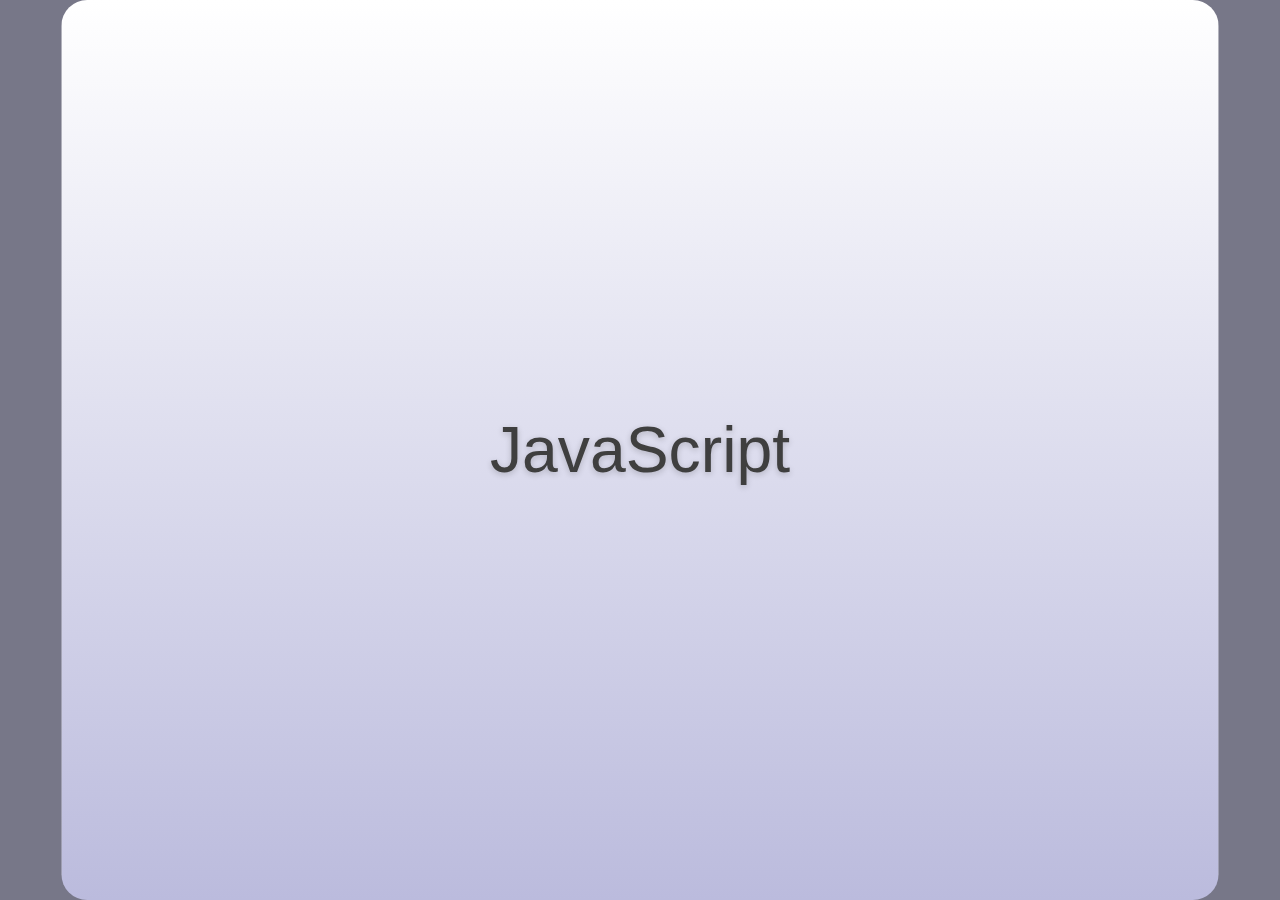
==== commit 16e06f75: "Cleaned up the code a bit before publishing it" ====
--- a/index.html
+++ b/index.html
@@ -38,10 +38,6 @@
     <script type="text/javascript" src="themes/html5rocks/js/slides.js"></script>
     
     
-      
-      <script type="text/javascript" src="themes/html5rocks/js/jquery.min.js"></script>
-      
-    
     <!-- /Javascripts -->
 </head>
 <body>
@@ -3081,6 +3077,10 @@
         <td>2</td>
       </tr>
       <tr>
+        <th>Run code sample</th>
+        <td>r</td>
+      </tr>
+      <tr>
         <th>Help</th>
         <td>h</td>
       </tr>
--- a/themes/html5rocks/css/screen.css
+++ b/themes/html5rocks/css/screen.css
@@ -0,0 +1,558 @@
+body {
+  font: 20px "Lucida Grande", "Trebuchet MS", Verdana, sans-serif;
+  background: #778;
+  padding: 0;
+  margin: 0;
+  overflow: hidden;
+}
+div.run {
+  position: absolute;
+  right: 15px;
+  width: 26px; height: 18px;
+  background: url('arrows.png') no-repeat -26px 0;
+}
+
+div.run:active {
+  background-position: -51px 0;
+}
+
+div.presentation {
+  position: absolute;
+  width: 100%;
+  display: table-cell;
+  vertical-align: middle;
+  height: 100%;
+  background: inherit;
+}
+
+div.presentation > h1 {
+  display: none;
+}
+
+div.slides, body.expose div.slides.nocontext {
+  width: 100%;
+  height: 100%;
+  left: 0;
+  top: 0;
+  position: absolute;
+  display: block;
+}
+
+div.slides.nocontext {
+  width: 900px;
+  margin: 0 auto;
+  overflow: hidden;
+  position: relative;
+  left: auto;
+  top: auto;
+}
+
+div.slide {
+  display: inline;
+  position: absolute;
+  overflow: hidden;
+  width: 900px;
+  height: 700px;
+  margin-top: -350px;
+  margin-left: -400px;
+  left: 50%;
+  top: 50%;
+  background: -webkit-gradient(linear, left bottom, left top, from(#bbd), to(#fff));
+  background-color: #eee;
+  background: -moz-linear-gradient(bottom, #bbd, #fff);
+/*  -webkit-transition: margin 0.25s ease-in-out;
+  -moz-transition: margin 0.25s ease-in-out;
+  -o-transition: margin 0.25s ease-in-out;*/
+  border-top-left-radius: 20px;
+  -moz-border-radius-topleft: 20px;
+  -webkit-border-top-left-radius: 20px;
+  border-top-right-radius: 20px;
+  -moz-border-radius-topright: 20px;
+  -webkit-border-top-right-radius: 20px;
+  border-bottom-right-radius: 20px;
+  -moz-border-radius-bottomright: 20px;
+  -webkit-border-bottom-right-radius: 20px;
+  border-bottom-left-radius: 20px;
+  -moz-border-radius-bottomleft: 20px;
+  -webkit-border-bottom-left-radius: 20px;
+}
+
+div.slide.transition {
+  -webkit-transition: margin 0.25s ease-in-out;
+  -moz-transition: margin 0.25s ease-in-out;
+  -o-transition: margin 0.25s ease-in-out;
+}
+
+/* Expose */
+
+body.expose div.slides {
+  float: left;
+  position: relative;
+  overflow: auto;
+  margin-bottom: 10px;
+}
+
+body.expose div.slide {
+  display: block;
+  float: left;
+  position: relative;
+  left: auto !important;
+  top: auto !important;
+  margin: 10px !important;
+  -webkit-transition: none;
+  -moz-transition: none;
+  -o-transition: none;
+  -moz-transform: scale(.33, .33);
+  -moz-transform-origin: 0 0;
+  -webkit-transform: scale(.33, .33);
+  -webkit-transform-origin: 0 0;
+  -o-transform: scale(.33, .33);
+  -o-transform-origin: 0 0;
+  -webkit-transition: none;
+  -moz-transition: none;
+  -o-transition: none;
+  cursor: pointer;
+}
+
+body.expose div.slide:hover {
+  background: -webkit-gradient(linear, left bottom, left top, from(#bdd), to(#fff));
+  background-color: #eee;
+  background: -moz-linear-gradient(bottom, #bdd, #fff);
+}
+
+body.expose .slide-wrapper {
+  float: left;
+  position: relative;
+  margin: .5%;
+  width: 300px;
+  height: 233px;
+}
+
+body.expose .slide footer {
+}
+
+body.expose .slide .inner {
+}
+
+body.expose .slide.far-past,
+body.expose .slide.past,
+body.expose .slide.future,
+body.expose .slide.far-future {
+  margin-left: 0;
+}
+
+body.expose .slide.current {
+  background: -webkit-gradient(linear, left bottom, left top, from(#ddb), to(#fff));
+  background-color: #eee;
+  background: -moz-linear-gradient(bottom, #ddb, #fff);
+  border: 16px solid #fff;
+  -moz-transform: scale(.315, .315);
+  -moz-transform-origin: 0 0;
+  -webkit-transform: scale(.315, .315);
+  -webkit-transform-origin: 0 0;
+  -o-transform: scale(.315, .315);
+  -o-transform-origin: 0 0;
+}
+
+/* Presenter Mode */
+
+body.presenter_view div.slide {
+  display: inline;
+  position: absolute;
+  overflow: hidden;
+  -moz-transform: scale(.5, .5);
+  -moz-transform-origin: 0 0;
+  -webkit-transform: scale(.5, .5);
+  -webkit-transform-origin: 0 0;
+  -o-transform: scale(.5, .5);
+  -o-transform-origin: 0 0;
+    margin-top: -300px;
+}
+
+body.presenter_view .slide.far-past {
+  display: block;
+  margin-left: -1500px;
+}
+
+body.presenter_view .slide.past {
+  display: block;
+  margin-left: -975px;
+}
+
+body.presenter_view .slide.current {
+  display: block;
+  margin-left: -475px;
+  border: 8px solid maroon;
+  z-index: 2;
+}
+
+body.presenter_view .slide.future {
+  display: block;
+  margin-left: 25px;
+  z-index: 1;
+}
+
+body.presenter_view .slide.far-future {
+  display: block;
+  margin-left: 525px;
+}
+
+body.presenter_view div#current_presenter_notes {
+    visibility: visible;
+    display: block;
+    position: absolute;
+    overflow: auto;
+    vertical-align: middle;
+    left: 50%;
+    top: 50%;
+    margin-left: -475px;
+    margin-top: 100px;
+    z-index: 2;
+    width: 950px;
+    border-style: solid;
+    height: 30%;
+    background-color: silver;
+}
+
+body.presenter_view div#current_presenter_notes section {
+  font-family: "Lucida Grande", "Trebuchet MS", Verdana, sans-serif;
+  color: black;
+  text-shadow: rgba(0, 0, 0, 0.2) 0 2px 5px;
+  display: block;
+  overflow: visible;
+    position: relative;
+    background-color: #fffeff;
+    height: 120px;
+    margin-right: 30px;
+    margin-top: 60px;
+    margin-left: 30px;
+    padding-right: 10px;
+    padding-left: 10px;
+    padding-top: 10px;
+}
+
+body.presenter_view div#current_presenter_notes section p {
+    margin: 0;
+}
+
+body.presenter_view div#current_presenter_notes h1 {
+    font-size: 50%;
+    display: block;
+}
+
+div#current_presenter_notes {
+  display: none;
+}
+
+div.slide div.presenter_notes, div.slides div.presenter_notes {
+  display: none;
+}
+
+/* Slide styles */
+
+div.slide p {
+  font-size: 20px;
+}
+
+.slide.far-past {
+  display: block;
+  margin-left: -2400px;
+}
+
+.slide.past {
+  display: block;
+  margin-left: -1400px;
+}
+
+.slide.current {
+  display: block;
+  margin-left: -450px;
+}
+
+.slide.future {
+  display: block;
+  margin-left: 500px;
+}
+
+.slide.far-future {
+  display: block;
+  margin-left: 1500px;
+}
+
+body.three-d div.slides {
+  -webkit-transform: translateX(50px) scale(0.8) rotateY(10deg);
+  -moz-transform: translateX(50px) scale(0.8) rotateY(10deg);
+  -o-transform: translateX(50px) scale(0.8) rotateY(10deg);
+}
+
+
+/* Content */
+
+header:not(:only-child) {
+  font-family: "Lucida Grande", "Trebuchet MS", Verdana, sans-serif;
+  font-weight: normal;
+  font-size: 50px;
+  letter-spacing: -.05em;
+  color: black;
+  text-shadow: rgba(0, 0, 0, 0.2) 0 2px 5px;
+  position: absolute;
+  left: 30px;
+  top: 25px;
+  margin: 0;
+  padding: 0;
+}
+
+header h1, header h2, header h3, header h4, header h5, header h6, h1, h2, h3, h4 {
+  display: inline;
+  font-size: 100%;
+  font-weight: normal;
+  padding: 0;
+  margin: 0;
+}
+
+h1 {
+  font-weight: bold;
+}
+
+header h2:first-child {
+  margin-top: 0;
+}
+
+section, .slide header:only-child h1 {
+  font-family: "Lucida Grande", "Trebuchet MS", Verdana, sans-serif;
+  color: #3f3f3f;
+  text-shadow: rgba(0, 0, 0, 0.2) 0 2px 5px;
+  margin-left: 30px;
+  margin-right: 30px;
+  margin-top: 100px;
+  display: block;
+  overflow: hidden;
+}
+
+img { display: block; margin: auto; }
+.social img {
+  display: inline;
+  float: left;
+  margin-right: 10px;
+  margin-top: -5px;
+}
+section img.align-center {
+  display: block;
+  margin-left: auto;
+  margin-right: auto;
+}
+
+section img.align-right {
+  display: block;
+  margin-left: auto;
+  margin-right: 0;
+}
+
+section img.align-left {
+  display: block;
+  margin-right: auto;
+  margin-left: 0;
+}
+
+a {
+  color: inherit;
+  display: inline-block;
+  text-decoration: none;
+  line-height: 110%;
+  border-bottom: 2px solid #3f3f3f;
+}
+
+pre {
+  font-size: 20px;
+  font-family: Monaco, Courier, monospace;
+}
+
+li {
+  padding: 10px 0;
+  font-size: 22px;
+}
+
+.slide header:only-child h1 {
+  line-height: 180%;
+  text-align: center;
+  display: table-cell;
+  vertical-align: middle;
+  height: 700px;
+  width: 900px;
+  font-size: 50px;
+  margin-top:100px;
+  margin-bottom:100px;
+}
+
+.sidebar {
+  clear: both;
+  background: -webkit-gradient(linear, top right, bottom right, from(#dde), to(#fff));
+  -webkit-transition: margin 0.25s ease-in-out;
+  background-color: #eee;
+  background: -moz-linear-gradient(right, #dde, #fff);
+  border-right: 5px solid #ccd;
+  z-index: 9999999;
+  height: 100%;
+  overflow: hidden;
+  top: 0;
+  position: absolute;
+  display: block;
+  margin: 0;
+  margin-left: -400px;
+  padding: 10px 16px;
+  overflow: auto;
+  -webkit-transition: margin 0.2s ease-in-out;
+  -moz-transition: margin 0.2s ease-in-out;
+  -o-transition: margin 0.2s ease-in-out;
+}
+
+.sidebar h2 {
+  text-shadow: rgba(0, 0, 0, 0.2) 0 2px 5px;
+  margin: 0 0 16px;
+  padding: 0;
+}
+
+.sidebar table {
+  width: 100%;
+  margin: 0;
+  padding: 0;
+  border-collapse: collapse;
+}
+
+.sidebar table caption {
+  display: none;
+}
+
+.sidebar tr {
+  margin: 2px 0;
+  border-bottom: 1px solid #ccc;
+}
+
+.sidebar th {
+  text-align: left;
+  font-weight: normal;
+  max-width: 300px;
+  overflow: hidden;
+}
+
+.sidebar tr.sub th {
+  text-indent: 20px;
+}
+
+.sidebar td {
+  text-align: right;
+  min-width: 20px;
+}
+
+.sidebar a {
+  display: block;
+  text-decoration: none;
+  border-bottom: none;
+  padding: 4px 0;
+}
+
+.sidebar tr.active {
+  background: #ff0;
+}
+
+aside {
+  display: none;
+}
+  aside.source {
+    position: absolute;
+    bottom: 6px;
+    left: 10px;
+    text-indent: 10px;
+  }
+  aside.page_number {
+    position: absolute;
+    bottom: 6px;
+    right: 10px;
+    text-indent: 10px;
+  }
+
+.notes {
+  display: none;
+  padding: 10px;
+  background: #ccc;
+  border-radius: 10px;
+  -moz-border-radius: 10px;
+  -webkit-border-radius: 10px;
+}
+  div.slide p.notes {
+    font-size: 90%;
+}
+
+/* Pygments default theme */
+.hll { background-color: #ffffcc }
+.c { color: #408080; font-style: italic } /* Comment */
+.err { border: 1px solid #FF0000 } /* Error */
+.k { color: #008000; font-weight: bold } /* Keyword */
+.o { color: #666666 } /* Operator */
+.cm { color: #408080; font-style: italic } /* Comment.Multiline */
+.cp { color: #BC7A00 } /* Comment.Preproc */
+.c1 { color: #408080; font-style: italic } /* Comment.Single */
+.cs { color: #408080; font-style: italic } /* Comment.Special */
+.gd { color: #A00000 } /* Generic.Deleted */
+.ge { font-style: italic } /* Generic.Emph */
+.gr { color: #FF0000 } /* Generic.Error */
+.gh { color: #000080; font-weight: bold } /* Generic.Heading */
+.gi { color: #00A000 } /* Generic.Inserted */
+.go { color: #808080 } /* Generic.Output */
+.gp { color: #000080; font-weight: bold } /* Generic.Prompt */
+.gs { font-weight: bold } /* Generic.Strong */
+.gu { color: #800080; font-weight: bold } /* Generic.Subheading */
+.gt { color: #0040D0 } /* Generic.Traceback */
+.kc { color: #008000; font-weight: bold } /* Keyword.Constant */
+.kd { color: #008000; font-weight: bold } /* Keyword.Declaration */
+.kn { color: #008000; font-weight: bold } /* Keyword.Namespace */
+.kp { color: #008000 } /* Keyword.Pseudo */
+.kr { color: #008000; font-weight: bold } /* Keyword.Reserved */
+.kt { color: #B00040 } /* Keyword.Type */
+.m { color: #666666 } /* Literal.Number */
+.s { color: #BA2121 } /* Literal.String */
+.na { color: #7D9029 } /* Name.Attribute */
+.nb { color: #008000 } /* Name.Builtin */
+.nc { color: #0000FF; font-weight: bold } /* Name.Class */
+.no { color: #880000 } /* Name.Constant */
+.nd { color: #AA22FF } /* Name.Decorator */
+.ni { color: #999999; font-weight: bold } /* Name.Entity */
+.ne { color: #D2413A; font-weight: bold } /* Name.Exception */
+.nf { color: #0000FF } /* Name.Function */
+.nl { color: #A0A000 } /* Name.Label */
+.nn { color: #0000FF; font-weight: bold } /* Name.Namespace */
+.nt { color: #008000; font-weight: bold } /* Name.Tag */
+.nv { color: #19177C } /* Name.Variable */
+.ow { color: #AA22FF; font-weight: bold } /* Operator.Word */
+.w { color: #bbbbbb } /* Text.Whitespace */
+.mf { color: #666666 } /* Literal.Number.Float */
+.mh { color: #666666 } /* Literal.Number.Hex */
+.mi { color: #666666 } /* Literal.Number.Integer */
+.mo { color: #666666 } /* Literal.Number.Oct */
+.sb { color: #BA2121 } /* Literal.String.Backtick */
+.sc { color: #BA2121 } /* Literal.String.Char */
+.sd { color: #BA2121; font-style: italic } /* Literal.String.Doc */
+.s2 { color: #BA2121 } /* Literal.String.Double */
+.se { color: #BB6622; font-weight: bold } /* Literal.String.Escape */
+.sh { color: #BA2121 } /* Literal.String.Heredoc */
+.si { color: #BB6688; font-weight: bold } /* Literal.String.Interpol */
+.sx { color: #008000 } /* Literal.String.Other */
+.sr { color: #BB6688 } /* Literal.String.Regex */
+.s1 { color: #BA2121 } /* Literal.String.Single */
+.ss { color: #19177C } /* Literal.String.Symbol */
+.bp { color: #008000 } /* Name.Builtin.Pseudo */
+.vc { color: #19177C } /* Name.Variable.Class */
+.vg { color: #19177C } /* Name.Variable.Global */
+.vi { color: #19177C } /* Name.Variable.Instance */
+.il { color: #666666 } /* Literal.Number.Integer.Long */
+
+#blank {
+  position: absolute;
+  top: 0;
+  left: 0;
+  background-color: black;
+  width: 100%;
+  height: 100%;
+  z-index: 64;
+  display: none;
+}
